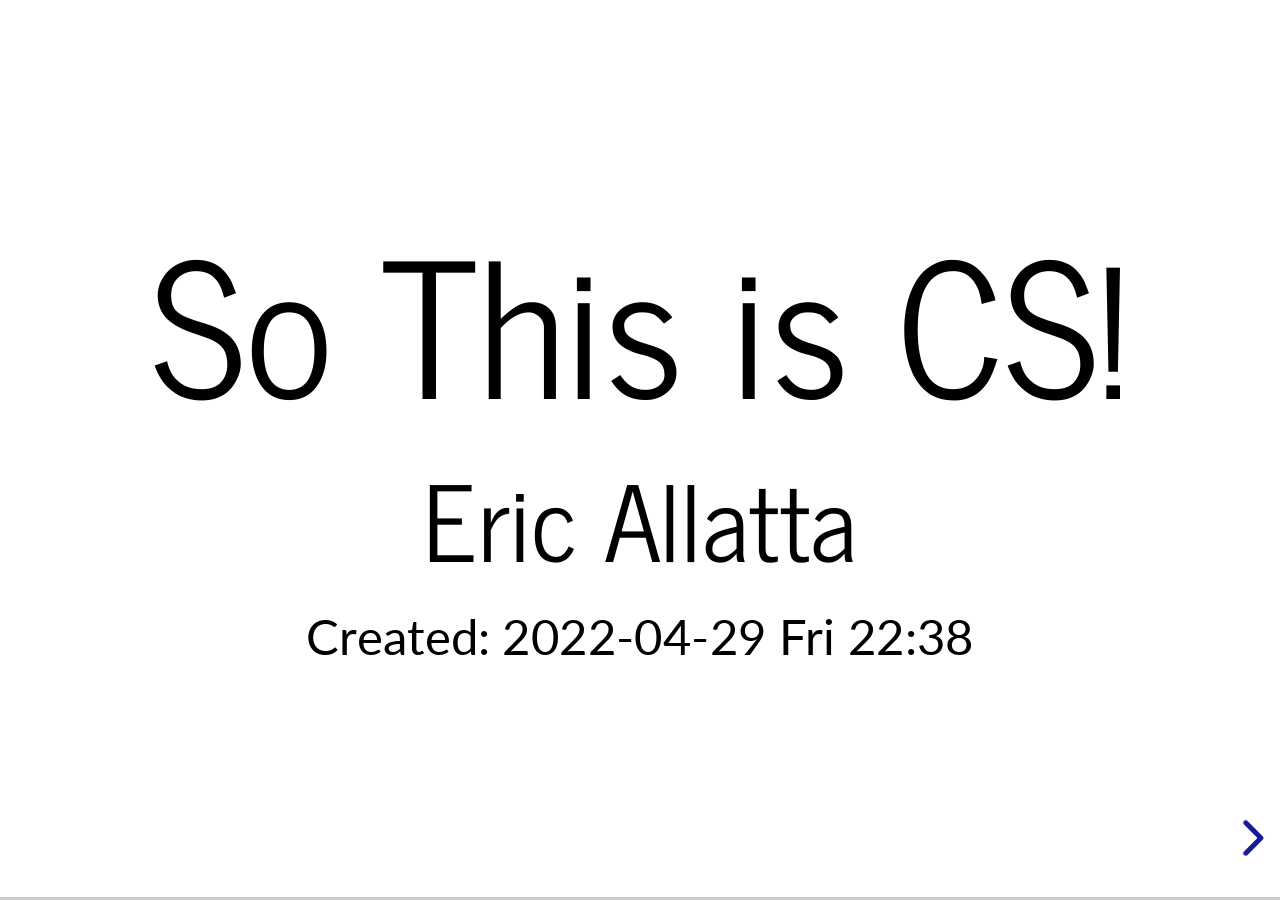
==== index.html @ e1f97034 "new run" ====
<!DOCTYPE html>
<html lang="en">
<head>
<meta charset="utf-8"/>
<title>So This is CS!</title>
<meta name="author" content="Eric Allatta"/>
<meta name="description" content=""/>
<meta name="keywords" content=""/>
<style type="text/css">
.underline { text-decoration: underline; }
</style>
<link rel="stylesheet" href="reveal.js/dist/reveal.css"/>

<link rel="stylesheet" href="reveal.js/dist/theme/simple.css" id="theme"/>

<link rel="stylesheet" href="local.css"/>
</head>
<body>
<div class="reveal">
<div class="slides">
<section id="sec-title-slide"><h1 class="title">So This is CS!</h1><p class="subtitle"></p>
<h2 class="author">Eric Allatta</h2><p class="date">Created: 2022-04-29 Fri 22:38</p>
</section>

<section>
<section id="slide-org3c8f6c4">
<h2 id="org3c8f6c4">Welcome to So this is CS!</h2>
<small>
<p>
Press S for speaker notes
</p>

<p>
Press O for slides overview
</p>
</small>
<aside class="notes">
<p>
A Great note
</p>

</aside>

</section>
</section>
<section>
<section id="slide-org83794ea">
<h2 id="org83794ea">About Me</h2>
<ul>
<li>Husband to Jill and Father to Joy (11), Bruce (6), and Rose (18m)</li>
<li>Freelance designer, builder, teacher</li>
<li>10 years in NYC public schools</li>
<li>Founding computer science teacher of the Academy for Software
Engineering</li>

</ul>

<div class="figure">
<p><img src="./assets/family.jpg" alt="family.jpg" height="300px" />
</p>
</div>

</section>
</section>
<section>
<section id="slide-orge0eeaf4">
<h2 id="orge0eeaf4">The Big picture</h2>
<p>
Particpants will&#x2026;
</p>
<ul>
<li>engage in hands-on learning through a variety of computing tools
and  classroom activities adaptable for a range of ages,</li>
<li>form connections between CS ed curricula and core academic subjects,</li>
<li>and solve school-based problems with spreadsheet data engineering.</li>

</ul>

</section>
</section>
<section>
<section id="slide-org5d31987">
<h2 id="org5d31987">The Plan</h2>
<div class="outline-text-2" id="text-org5d31987">
</div>
</section>
<section id="slide-orgbb7b4f0">
<h3 id="orgbb7b4f0">Part 1</h3>
<ul>
<li>Computing in the News</li>
<li>Computers</li>
<li>The Internet</li>
<li>Portfolio Sites</li>
<li>Email</li>

</ul>

</section>
<section id="slide-orgcf91dba">
<h3 id="orgcf91dba">Part 2</h3>
<ul>
<li>Algebra</li>
<li>Spreadsheets</li>
<li>Data Science</li>
<li>Programming</li>

</ul>

</section>
</section>
<section>
<section id="slide-org09c2d34">
<h2 id="org09c2d34">Anchor Doc + parking lot</h2>
<p>
<a href="https://docs.google.com/document/d/1S6g80qzFP6Kh0nqy8_QEfPO60P5rcDLoc_Z2H-WoZUc/edit#">anchor doc</a>
</p>

</section>
</section>
<section>
<section id="slide-orgc73abb8">
<h2 id="orgc73abb8">Roles</h2>
<p class="fragment (appear)">
Roles describe areas of focus during team or group activities.
</p>
<p class="fragment (appear)">
A person can focus on more than one role or a role can be divided between multiple people.
</p>
<p class="fragment (appear)">
More roles can be added but the core roles should always be present.
</p>

</section>
<section id="slide-orgc73abb8-split">

<h2>Roles</h2>
<ul>
<li class="fragment appear">Reporter</li>
<li class="fragment appear">Time keeper</li>
<li class="fragment appear">Facilitator</li>

</ul>

</section>
<section id="slide-orgb4ca09f">
<h3 id="orgb4ca09f">Global roles</h3>
</section>
<section id="slide-org8e03e2f">
<h3 id="org8e03e2f">Reporter</h3>
<ul>
<li>maintain parking lot,</li>
<li>record and report back,</li>
<li>monitor chat</li>

</ul>

</section>
<section id="slide-org77a7f42">
<h3 id="org77a7f42">Time keeper</h3>
<ul>
<li>monitor lecture length</li>
<li>monitor break length</li>
<li>call out timing alerts, convey pacing consensus</li>

</ul>

</section>
<section id="slide-orgf8dd2ae">
<h3 id="orgf8dd2ae">Facilitator</h3>
</section>
<section id="slide-org41e8b1e">
<h3 id="org41e8b1e">Local Roles</h3>
</section>
<section id="slide-org2d37008">
<h3 id="org2d37008">Reporter</h3>
<ul>
<li>record and report team conversation</li>
<li>special focus on parking lot questions</li>

</ul>

</section>
<section id="slide-orgf313907">
<h3 id="orgf313907">Time keeper</h3>
<ul>
<li>keep us honest</li>
<li>special focus on timing of activities and balanced group participation</li>

</ul>

</section>
<section id="slide-org020b852">
<h3 id="org020b852">Facilitator</h3>
<ul>
<li>know what "we are supposed to be doing right now"</li>
<li>special focus on tasks, deliverables/goals/objectives, and flow</li>

</ul>

</section>
</section>
<section>
<section id="slide-org0b6643d">
<h2 id="org0b6643d">Teams</h2>
<p>
Round Robin algorithm
</p>

</section>
</section>
<section>
<section id="slide-org81bdb2f">
<h2 id="org81bdb2f">Notice &amp; Wonder</h2>
<p>
Lots of notice
</p>

<p>
Wonder means begin an idea, consider possibilities
</p>

<p>
Wonderings are questions with possible answers
</p>


<aside class="notes">
<p>
Just forming a answer that might be right is a big win. What kind of
answer would even make sense here? What units? What range of values?
What constraints? What motivations?
</p>

</aside>

</section>
</section>
<section>
<section id="slide-orgbfe401d">
<h2 id="orgbfe401d">Computing in the news</h2>
<aside class="notes">
<p>
I've collected 4 stories that We're in print this week and and represent examples of computing in the wild. We'll read each headline they will set up breakout rooms for each of the different articles you'll choose an article to read and then visit that break out room. The goal is to find the computer in the article
</p>

</aside>

</section>
<section id="slide-org375059f">
<h4 id="org375059f">Resources</h4>
<p>
<a href="https://technews.acm.org">ACM Technews</a> 
</p>

</section>
<section id="slide-org375059f-split">

<h4>Resources</h4>
<p>
An artificial intelligence (AI) software solution developed by Intel and Classroom Technologies to identify students' emotional states is generating controversy in the context of ethics and privacy.
</p>

<p>
<a href="https://www.tomshardware.com/news/intel-students-ai-controversy">Intel Develops AI to Detect Emotional States of Students - Tom's Hardware 2022-04-27</a>
</p>

</section>
<section id="slide-org375059f-split">

<h4>Resources</h4>
<p>
University of California, San Diego (UCSD) computer scientists have
  developed algorithms to keep offensive speech from being generated
  by online chatbots.  
</p>

<p>
<a href="https://ucsdnews.ucsd.edu/pressrelease/cleaning-up-online-bots-act-and-speech">Cleaning Up Online Bots' Act—and Speech - UC San Diego News Center 2022-04-25</a>
</p>

</section>
<section id="slide-org375059f-split">

<h4>Resources</h4>
<p>
Robots are socialize with nursing home residents, telling them jokes
  and leading their yoga classes. Can Robots Save Nursing Homes? 
</p>

<p>
<a href="https://www.nytimes.com/2022/04/21/realestate/nursing-home-robots.html">Nursing Home Robots- The New York Times 2022-04-25</a>
</p>

</section>
<section id="slide-org375059f-split">

<h4>Resources</h4>

<p>
The app-analytics firm Sensor Tower Inc. found that 1 out of 10 mobile games used bots at the beginning of 2016, a figure that has risen to 7 of the 10 most-played mobile games. 
</p>

<p>
<a href="https://www.wsj.com/articles/friend-or-bot-phony-gamers-leave-players-feeling-betrayed-11650377760">Friend or Bot? Phony Gamers Leave Players Feeling Betrayed - The Wall Street Journal 2022-04-25</a>
</p>

</section>
<section id="slide-org375059f-split">

<h4>Resources</h4>
<p>
University of Georgia researchers created a model to help identify
  locations best suited for conservation. Improving Georgia Land
</p>

<p>
<a href="https://news.uga.edu/improving-georgia-land-conservation-through-algorithms/">Conservation Through Algorithms - UGA Today</a>
</p>

</section>
<section id="slide-org25f6caa">
<h4 id="org25f6caa">Connections</h4>
</section>
</section>
<section>
<section id="slide-orgef4e6f0">
<h2 id="orgef4e6f0">Let's talk about computers</h2>
<div class="outline-text-2" id="text-orgef4e6f0">
</div>
</section>
<section id="slide-orgf4f3cfb">
<h3 id="orgf4f3cfb">Computers</h3>
<ul>
<li>consume data (which includes instructions),</li>
<li>transform it using</li>

</ul>
<p>
instructions (which can be sealed out for new instructions), and
</p>
<ul>
<li>return some useful result.</li>

</ul>

</section>
<section id="slide-org9a9de0d">
<h3 id="org9a9de0d">From person to machine</h3>
<p>
The history of math and science, of celestial navigation, understanding the cosmos, and exploring the world around us, 
</p>

<p>
Progress was made by taking large numbers of observations and searching for patterns;
</p>

<p>
All examples of data analysis and computations &#x2013;
</p>

<p>
Long before what we now think of as a computer.
</p>

</section>
<section id="slide-org9a9de0d-split">

<h3>From person to machine</h3>
<p>
Mechanical aids like the abacus and rote algorithms add mechanical
memory to the computation process.
</p>
</section>
<section id="slide-org9a9de0d-split">

<h3>From person to machine</h3>

<p>
First accomplished by human number crunchers later by electronic
computers
<img src="./assets/ENIACwomen.jpg" alt="ENIACwomen.jpg" />
</p>

</section>
<section id="slide-orgb5f768d">
<h3 id="orgb5f768d">Switches</h3>
<p>
Flashlights, Telegraph, Boolean Algebra
</p>

<p>
On/Off languages, binary languages, binary algebra
</p>

<p>
Electronic and photonic switches are fast.
</p>

<p>
Translate computational problems into binary problems and give it to
the machine
</p>

</section>
<section id="slide-orgcd1e1d7">
<h3 id="orgcd1e1d7">Structure</h3>
<p>
Programming a computer means working with the structural precision required by
computers. Computers consume data, apply instructions to transform
that data, and produce results in some form that we can use.
</p>

</section>
<section id="slide-org33dbeae">
<h3 id="org33dbeae">Turing</h3>
<p>
In 1936 Alan Turing described a machine that the could take an infinite list of data (memory) and a finite list of instructions to implement any algorithm. 
</p>

<img src="https://upload.wikimedia.org/wikipedia/commons/a/ad/Model_of_a_Turing_machine.jpg">
</section>
<section id="slide-org0a12f92">
<h3 id="org0a12f92">Connections</h3>
</section>
<section id="slide-org4ace064">
<h3 id="org4ace064">Resources</h3>
<ul>
<li>Code: The hidden language of computing machines</li>
<li><a href="https://nand2tetris.org">Nand2Tetris</a></li>
<li><a href="https://mouse.org">Mouse</a></li>
<li><a href="https://tecnews.acm.com">ACM TechNews</a></li>
<li><a href="https://ideas.ted.com/how-i-discovered-six-pioneering-women-who-helped-create-modern-computers-and-why-we-should-never-forget-them/">How I discovered six pioneering women who helped create modern
computers and why we should never forget them</a></li>
<li><img src="https://commons.wikimedia.org/wiki/File:Model_of_a_Turing_machine.jpg" alt="File:Model_of_a_Turing_machine.jpg" /></li>

</ul>

<p>
See speaker notes for additional context
</p>

<aside class="notes">
<p>
Code is a great book if you've ever wondered how do computers work. It starts with a simple story about 2 children communicating with flashlight to cross the street And ends building a simple computer A piece is that you can think about yourself
</p>

<p>
Send to tetris take the step further and delivers an entire curriculum where you write code you write code to bill's computer parts that you then assemble andAnd that can be spoken to in a language
</p>

<p>
The mouse organization provides support and curriculum for technology clubs
</p>

<p>
ACM Tech News is a great resource for students finding are for goals that are actually about computing computing. It is updated updated every other day and well archived
</p>

</aside>

</section>
</section>
<section>
<section id="slide-org5b9bf6b">
<h2 id="org5b9bf6b">Let's talk about the internet</h2>
<div class="outline-text-2" id="text-org5b9bf6b">
</div>
</section>
<section id="slide-org209ee2f">
<h3 id="org209ee2f">How am I Connected Boggel</h3>
<p>
How to play
</p>

<aside class="notes">
<p>
Just like the traditional game where you shake up some letters and write down as many words as you can in one minute You are going to make a list of all the ways that you connected to the Internet  In the past week.  Then compare your notes to the others to the others on your team you get one point for for any use of the Internet that another team member did not have . And may the most connected person win .. And don't forget to use the time chair share a little with each other have a good chat  
</p>

</aside>

</section>
<section id="slide-orgd438efa">
<h3 id="orgd438efa">Code.org internet simulator</h3>
<div class="outline-text-3" id="text-orgd438efa">
</div>
</section>
<section id="slide-org5ef95b2">
<h4 id="org5ef95b2">Internet Simulator Overview</h4>
<aside class="notes">
<p>
In the Internet simulator activities we will present a problem And demonstrate setting it up but not solve it together We'll enter breakout rooms to continue working on the problem connecting to the people in our room through the simulator. We need to develop an agreement between ourselves. We are acting like computers in a network network so we are inserting ourselves into the communication of the machines.. Only by coming up with an agreement can we reliably get our messages across
</p>

</aside>

</section>
<section id="slide-org20a8385">
<h4 id="org20a8385">Activity Explore the Simulator</h4>
<dl>
<dt>Simulator</dt><dd><a href="https://studio.code.org/s/csp2-2021/lessons/1/levels/1?section_id=4067479">First Simulator</a></dd>
<dt>Context</dt><dd>Whole group</dd>
<dt>Setup</dt><dd>Connect to your partner via our first simulator</dd>
<dt>Groups</dt><dd><a href="https://docs.google.com/document/d/1S6g80qzFP6Kh0nqy8_QEfPO60P5rcDLoc_Z2H-WoZUc/edit#heading=h.9is4g32neq61">anchor doc groups heading</a></dd>

</dl>
</section>
<section id="slide-org20a8385-split">

<h4>Activity Explore the Simulator</h4>

<ul class="org-ul">
<li><a id="orga6b0a60"></a>Instructions<br />
<p>
Two group members connect to each other in the simulator
</p>

<p>
One of those connected members should share their screen
</p>

<p>
The additional group member assumes Reporter/Time keeper/Facilitator
while the connected members discuss what they notice about the
simulator.
</p>
</li>
</ul>

</section>
<section id="slide-org3cdb228">
<h4 id="org3cdb228">Activity Send/Receive a Bit</h4>
<p>
Develop a protocol that allows one bit to be sent back and forth using a metronome
</p>

</section>
<section id="slide-orgca1ff49">
<h4 id="orgca1ff49">Activity Send/Receive a Word</h4>
</section>
<section id="slide-org47e7679">
<h4 id="org47e7679">Activity Send/Receive/Confirm a Word</h4>
</section>
<section id="slide-org2a832f2">
<h3 id="org2a832f2">Protocols and Abstraction Layers</h3>
<p>
Do one job and don't repeat yourself!
</p>
<aside class="notes">
<p>
This is where we talk about how the protocol is separate from the
technology. The big idea is the separation. A black box reduces the
complexity of the system. It also also parts of the system to be
swaped out because the pieces are encapsulated. Technologies can
change underneath the protocol. Each layer of the protocol is separate
from each other.
</p>

</aside>


</section>
<section id="slide-org9735aa8">
<h3 id="org9735aa8">Packets and Redundancy</h3>
<p>
So how do messages get from one place to another?
</p>

</section>
<section id="slide-orgba65e45">
<h4 id="orgba65e45">Redundancy</h4>
</section>
<section id="slide-org1764135">
<h4 id="org1764135">Undersea cables</h4>
<img src=https://i0.wp.com/www.maproomblog.com/xq/wp-content/uploads/2022/04/submarine-cable-map-1024x728.jpg?ssl=1">
</section>
<section id="slide-orgf9b5df8">
<h4 id="orgf9b5df8">Passwords</h4>
</section>
<section id="slide-org02159b7">
<h3 id="org02159b7">Connections</h3>
</section>
<section id="slide-org040f309">
<h3 id="org040f309">Resources</h3>
<ul>
<li><a href="https://www.submarinecablemap.com/">https://www.submarinecablemap.com/</a></li>
<li></li>

</ul>

<p>
Tubes: Journey to the center of the internet (teacher knowledge base)
</p>

</section>
</section>
<section>
<section id="slide-orgf33270f">
<h2 id="orgf33270f">Let's talk about web creation and portfolio sites</h2>
<div class="outline-text-2" id="text-orgf33270f">
</div>
</section>
<section id="slide-org9976c3a">
<h3 id="org9976c3a">Choosing tools</h3>
<ul>
<li><a href="https://docs.google.com">Google Docs</a></li>
<li><a href="https://sites.google.com">Google Sites</a></li>
<li><a href="https://w3schools.com">W3schools</a></li>
<li><a href="https://glitch.com">Glitch</a></li>
<li><a href="https://github.com">GitHub</a></li>

</ul>

</section>
<section id="slide-org4b1d100">
<h3 id="org4b1d100">Motivating Web Creation</h3>
<p>
Google docs rule the academic lives of many students.
</p>

<p>
Preformatted docs are often used to scaffold learning products.
</p>

<p>
Freedom with structure offers ownership of digital creations.
</p>

</section>
<section id="slide-org4b1d100-split">

<h3>Motivating Web Creation</h3>
</section>
<section id="slide-orga926fd3">
<h4 id="orga926fd3">Integration Tips</h4>
<ul>
<li>Offer web creation skills to other teachers as an alternate work</li>

</ul>
<p>
product format. 
</p>
<ul>
<li>Work with students to create a home for all of their</li>

</ul>
<p>
work products. 
</p>
<ul>
<li>Simplify assignment submissions by having students create pages to
on their site for different assignments to simplify submission and
develop a portfolio.</li>

</ul>

</section>
<section id="slide-org8983386">
<h3 id="org8983386">Markup languages</h3>
<ul>
<li>A lighter introduction to structured text</li>
<li>HTML is a markup language, not a programming language</li>
<li>Markup means using structure to tell a computer what things mean</li>
<li>Markup is an alternative means of editing documents to wysiwyg
editors like Word, Docs, Pages, etc.</li>

</ul>

</section>
<section id="slide-org9599728">
<h4 id="org9599728">HTML isn't the only option</h4>
<div class="outline-text-4" id="text-org9599728">
</div>
<ul class="org-ul">
<li><a id="orgc76823f"></a>Lightweight markup languages<br />
<ul>
<li>AsciiDoc, Markdown, Org-mode</li>

</ul>
</li>
<li><a id="org657bbca"></a>Heavier markup languages<br />
<ul>
<li>Latex, HTML</li>

</ul>
</li>
</ul>
</section>
<section id="slide-orgd5a0bfb">
<h3 id="orgd5a0bfb">Symbols and Syntax</h3>
<aside class="notes">
<p>
How do we tell
the computer which words are the content and which words are
instructions?
</p>

</aside>

</section>
<section id="slide-orgf4ae4ca">
<h3 id="orgf4ae4ca">HTML Tags</h3>
<aside class="notes">
<p>
Compare indenting in a word process &#x2013; hit tab, see the word move &#x2013;
to writing the word tab at the beginning of the line.  Instructions are given special characters that computers
can recognize. In HTML the symbols are called tags and use the "&lt;" and
"&gt;" symbols.
</p>

</aside>

</section>
<section id="slide-org92840ce">
<h3 id="org92840ce">Activities</h3>
<div class="outline-text-3" id="text-org92840ce">
</div>
</section>
<section id="slide-org022a0ef">
<h4 id="org022a0ef">Create a webpage using a google doc</h4>

<div class="figure">
<p><img src="./assets/w3schools_webpage_layout.png" alt="w3schools_webpage_layout.png" />
</p>
</div>

</section>
<section id="slide-org424ac38">
<h4 id="org424ac38">Try markdown</h4>
<p>
<a href="https://markdownlivepreview.com/">https://markdownlivepreview.com/</a>
</p>

</section>
<section id="slide-orge85d9d1">
<h4 id="orge85d9d1">Follow a tutorial to create a GitHub Pages site</h4>
<p>
<a href="http://jmcglone.com/guides/github-pages/">http://jmcglone.com/guides/github-pages/</a>
</p>
</section>
<section id="slide-orgeeef323">
<h3 id="orgeeef323">Examples</h3>
<p>
<a href="https://docs.google.com/spreadsheets/d/e/2PACX-1vTkBkjq86c_cVULPqP0ak4kkwHh45cWs89lRLd_DtSUFDQcfbCtGRRyVFxVqwjEAZC6YT6ltdDcolw0/pubhtml?gid=0&amp;amp;single=true&amp;amp;widget=true&amp;amp;headers=false">SY18-19 Learning Blogs</a>
</p>
</section>
</section>
<section>
<section id="slide-orgce115a5">
<h2 id="orgce115a5">Let's talk about email</h2>
<div class="outline-text-2" id="text-orgce115a5">
</div>
</section>
<section id="slide-orgea388f3">
<h3 id="orgea388f3">Locations: labels, tags, folders</h3>
<p>
Folders remind us of putting a piece of paper in a filing cabinet.
</p>

<p>
Files are an idea. Another idea is to put one or more label on each
item and to collect together items with the same label when we need
them.
</p>

<p>
In a labeling system items can exist in more than one location.
</p>

</section>
<section id="slide-org47212a6">
<h3 id="org47212a6">Archive, Star, Delete</h3>
<dl>
<dt>Archive</dt><dd>remove the inbox label</dd>
<dt>Star</dt><dd>add a star</dd>
<dt>Label</dt><dd>like star but with a custom name</dd>
<dt>Delete</dt><dd>remove all labels and add a "Trash" label</dd>

</dl>

</section>
<section id="slide-orge3f7d9c">
<h3 id="orge3f7d9c">Analyze</h3>
<p>
What kind of messages are you receiving?
</p>

<p>
Students were getting ten messages per day alerting them to various
activity on the platforms we set up for them: digital classroom,
communication blasts, attendance
</p>

</section>
<section id="slide-orgd38ec70">
<h3 id="orgd38ec70">Process</h3>
<p>
Inbox -&gt; Starred -&gt; Archive
g i s e
</p>

<p>
Inbox -&gt; Trash
</p>

<p>
Inbox -&gt; Reply
r
</p>

</section>
<section id="slide-org7c99928">
<h3 id="org7c99928">Stars and flags</h3>
<ul>
<li>Starred is the activity section</li>
<li>Multiple stars can represent different kinds of action</li>
<li></li>

</ul>

</section>
<section id="slide-org71b8754">
<h3 id="org71b8754">Filters</h3>
<p>
Inbox is a filter. A filter catches some values and let's others
through. Inbox shows us messages that contain the metadata "Inbox". 
</p>

<p>
Starred or flagged is a filter for all messages containing a metadata
star or flag. 
</p>

</section>
<section id="slide-org5ebcdf3">
<h3 id="org5ebcdf3">Rules</h3>
</section>
<section id="slide-org86c1c77">
<h3 id="org86c1c77">Notifications</h3>
</section>
<section id="slide-org780ba1b">
<h3 id="org780ba1b">Connections</h3>
</section>
</section>
<section>
<section id="slide-orgd4c7267">
<h2 id="orgd4c7267">Let's talk about running a computer lab</h2>
<div class="outline-text-2" id="text-orgd4c7267">
</div>
</section>
<section id="slide-org72f8f32">
<h3 id="org72f8f32">Room layout</h3>
</section>
<section id="slide-org776960a">
<h3 id="org776960a">Monitoring and Circulation</h3>
</section>
<section id="slide-org53b12de">
<h3 id="org53b12de">Structure</h3>
</section>
<section id="slide-org611cd01">
<h3 id="org611cd01">Rapport</h3>
</section>
<section id="slide-orgf658785">
<h3 id="orgf658785">Software</h3>
</section>
<section id="slide-orgd620a6a">
<h3 id="orgd620a6a">Debugging</h3>
</section>
<section id="slide-org785ed05">
<h3 id="org785ed05">Seating Charts and Pair Programming</h3>
</section>
<section id="slide-orgd54656f">
<h3 id="orgd54656f">Work products: analog and digital</h3>
</section>
<section id="slide-orga119929">
<h3 id="orga119929">Assessment:  cultivating success</h3>
</section>
</section>
<section>
<section id="slide-org0cdc298">
<h2 id="org0cdc298">Let's talk about algebra</h2>
<div class="outline-text-2" id="text-org0cdc298">
</div>
</section>
<section id="slide-org970924f">
<h3 id="org970924f">Equations</h3>
<p>
Computer science can help us use precision in mathematics.
</p>

<p>
What is an equation?
</p>

<p>
Have you ever refered to an equation as
containing the answer?
</p>

</section>
<section id="slide-orgf5e6a03">
<h3 id="orgf5e6a03">Functions</h3>
<p>
Repeatable computational abstractions
The target of elementary and middle school mathematics is modeling and
reasoning and expressions and equations standards are functions.
</p>

<p>
Equations are a catch all phrase in mathematics education that often
includes what we mean by functions in algebra.
</p>

<p>
Notice what changes, collect and plot data, predict/interpolate values
</p>

</section>
<section id="slide-org6e33401">
<h3 id="org6e33401">Examples</h3>
<p>
A right circular cone has a height of 11 centimeters and a diameter of
7 centimeters. What is the approximate volume, in cubic centimeters,
of the cone?
</p>

<ul>
<li>What skill is being assessed?</li>
<li>What is given (context)?</li>
<li></li>

</ul>

</section>
<section id="slide-org8f96253">
<h3 id="org8f96253">Imagine data entities</h3>
<p>
Data entities are elements of our world that we might want to track as data.
</p>

<p>
Students in a school are often represented as a data point with a
number of dimensions. Some of the dimensions (or attributes)
associated with a student are attendance, credits, biographicals.
</p>

<p>
<b>Brainstorm</b> data entities from your own life.
</p>

</section>
</section>
<section>
<section id="slide-org04bcec8">
<h2 id="org04bcec8">Let's talk about spreadsheets</h2>
<div class="outline-text-2" id="text-org04bcec8">
</div>
</section>
<section id="slide-org90c8b9f">
<h3 id="org90c8b9f">Fundamentals</h3>
<ul>
<li>Introduction to tables</li>
<li>Categorical and quantitative data</li>
<li>Viewing and creating filter views</li>
<li>Conditions in filter views</li>

</ul>

</section>
<section id="slide-orgc13e911">
<h3 id="orgc13e911">Warm Up</h3>
<p>
Choose a question that speaks to you.
Be prepared to say why you chose that question
</p>
<small>
<ul>
<li>Which advisors are asked to make the most student outreach?</li>
<li>Do malesor females receive a higher proportion of attendance comments?</li>
<li>Whoare the "best" students in the 9th grade?</li>
<li>Which students have the most improved attendance?</li>
<li>Which words are most often used in comments about students?</li>
<li>Are students with high attendance more likely to earn credit for classes?</li>
<li>Is a student only missing my class?</li>
<li>Did my outreach to a student's family two weeks ago positively
affect the students attendance?</li>

</ul>
</small>
<aside class="notes">
<p>
Time: 1 min
</p>

</aside>

</section>
<section id="slide-org5b7b3ad">
<h3 id="org5b7b3ad">Objectives</h3>
<p>
Participants will be able to&#x2026;
</p>
<ul>
<li>name and describe the parts of given tables,</li>
<li>and distinguish between types of data and data representations in a
given table.</li>

</ul>

</section>
<section id="slide-org3b925e5">
<h3 id="org3b925e5">Data</h3>
<p>
often means information about the world around us represented in a
structure that can be read by computers
</p>

</section>
</section>
<section>
<section id="slide-org37775ca">
<h2 id="org37775ca">Let's talk about data science</h2>
<div class="outline-text-2" id="text-org37775ca">
</div>
</section>
<section id="slide-org6a7c0a9">
<h3 id="org6a7c0a9">Filters and sorts</h3>
<p>
So I'm trying to find a stereo on best buy
</p>
</section>
</section>
</div>
</div>
<script src="reveal.js/dist/reveal.js"></script>
<script src="reveal.js/plugin/markdown/markdown.js"></script>
<script src="reveal.js/plugin/zoom/zoom.js"></script>
<script src="reveal.js/plugin/notes/notes.js"></script>


<script>
// Full list of configuration options available here:
// https://github.com/hakimel/reveal.js#configuration
Reveal.initialize({
plugins: [RevealMarkdown, RevealZoom, RevealNotes],
hashOneBasedIndex: true, hash: true, slideNumber:false, transition:'none', controlsTutorial: false, navigationMode: 'default'
});

</script>
</body>
</html>
---- reveal.js/dist/reveal.css ----
/*!
* reveal.js 4.3.1
* https://revealjs.com
* MIT licensed
*
* Copyright (C) 2011-2022 Hakim El Hattab, https://hakim.se
*/
.reveal .r-stretch,.reveal .stretch{max-width:none;max-height:none}.reveal pre.r-stretch code,.reveal pre.stretch code{height:100%;max-height:100%;box-sizing:border-box}.reveal .r-fit-text{display:inline-block;white-space:nowrap}.reveal .r-stack{display:grid}.reveal .r-stack>*{grid-area:1/1;margin:auto}.reveal .r-hstack,.reveal .r-vstack{display:flex}.reveal .r-hstack img,.reveal .r-hstack video,.reveal .r-vstack img,.reveal .r-vstack video{min-width:0;min-height:0;-o-object-fit:contain;object-fit:contain}.reveal .r-vstack{flex-direction:column;align-items:center;justify-content:center}.reveal .r-hstack{flex-direction:row;align-items:center;justify-content:center}.reveal .items-stretch{align-items:stretch}.reveal .items-start{align-items:flex-start}.reveal .items-center{align-items:center}.reveal .items-end{align-items:flex-end}.reveal .justify-between{justify-content:space-between}.reveal .justify-around{justify-content:space-around}.reveal .justify-start{justify-content:flex-start}.reveal .justify-center{justify-content:center}.reveal .justify-end{justify-content:flex-end}html.reveal-full-page{width:100%;height:100%;height:100vh;height:calc(var(--vh,1vh) * 100);overflow:hidden}.reveal-viewport{height:100%;overflow:hidden;position:relative;line-height:1;margin:0;background-color:#fff;color:#000}.reveal-viewport:-webkit-full-screen{top:0!important;left:0!important;width:100%!important;height:100%!important;transform:none!important}.reveal-viewport:-ms-fullscreen{top:0!important;left:0!important;width:100%!important;height:100%!important;transform:none!important}.reveal-viewport:fullscreen{top:0!important;left:0!important;width:100%!important;height:100%!important;transform:none!important}.reveal .slides section .fragment{opacity:0;visibility:hidden;transition:all .2s ease;will-change:opacity}.reveal .slides section .fragment.visible{opacity:1;visibility:inherit}.reveal .slides section .fragment.disabled{transition:none}.reveal .slides section .fragment.grow{opacity:1;visibility:inherit}.reveal .slides section .fragment.grow.visible{transform:scale(1.3)}.reveal .slides section .fragment.shrink{opacity:1;visibility:inherit}.reveal .slides section .fragment.shrink.visible{transform:scale(.7)}.reveal .slides section .fragment.zoom-in{transform:scale(.1)}.reveal .slides section .fragment.zoom-in.visible{transform:none}.reveal .slides section .fragment.fade-out{opacity:1;visibility:inherit}.reveal .slides section .fragment.fade-out.visible{opacity:0;visibility:hidden}.reveal .slides section .fragment.semi-fade-out{opacity:1;visibility:inherit}.reveal .slides section .fragment.semi-fade-out.visible{opacity:.5;visibility:inherit}.reveal .slides section .fragment.strike{opacity:1;visibility:inherit}.reveal .slides section .fragment.strike.visible{text-decoration:line-through}.reveal .slides section .fragment.fade-up{transform:translate(0,40px)}.reveal .slides section .fragment.fade-up.visible{transform:translate(0,0)}.reveal .slides section .fragment.fade-down{transform:translate(0,-40px)}.reveal .slides section .fragment.fade-down.visible{transform:translate(0,0)}.reveal .slides section .fragment.fade-right{transform:translate(-40px,0)}.reveal .slides section .fragment.fade-right.visible{transform:translate(0,0)}.reveal .slides section .fragment.fade-left{transform:translate(40px,0)}.reveal .slides section .fragment.fade-left.visible{transform:translate(0,0)}.reveal .slides section .fragment.current-visible,.reveal .slides section .fragment.fade-in-then-out{opacity:0;visibility:hidden}.reveal .slides section .fragment.current-visible.current-fragment,.reveal .slides section .fragment.fade-in-then-out.current-fragment{opacity:1;visibility:inherit}.reveal .slides section .fragment.fade-in-then-semi-out{opacity:0;visibility:hidden}.reveal .slides section .fragment.fade-in-then-semi-out.visible{opacity:.5;visibility:inherit}.reveal .slides section .fragment.fade-in-then-semi-out.current-fragment{opacity:1;visibility:inherit}.reveal .slides section .fragment.highlight-blue,.reveal .slides section .fragment.highlight-current-blue,.reveal .slides section .fragment.highlight-current-green,.reveal .slides section .fragment.highlight-current-red,.reveal .slides section .fragment.highlight-green,.reveal .slides section .fragment.highlight-red{opacity:1;visibility:inherit}.reveal .slides section .fragment.highlight-red.visible{color:#ff2c2d}.reveal .slides section .fragment.highlight-green.visible{color:#17ff2e}.reveal .slides section .fragment.highlight-blue.visible{color:#1b91ff}.reveal .slides section .fragment.highlight-current-red.current-fragment{color:#ff2c2d}.reveal .slides section .fragment.highlight-current-green.current-fragment{color:#17ff2e}.reveal .slides section .fragment.highlight-current-blue.current-fragment{color:#1b91ff}.reveal:after{content:"";font-style:italic}.reveal iframe{z-index:1}.reveal a{position:relative}@keyframes bounce-right{0%,10%,25%,40%,50%{transform:translateX(0)}20%{transform:translateX(10px)}30%{transform:translateX(-5px)}}@keyframes bounce-left{0%,10%,25%,40%,50%{transform:translateX(0)}20%{transform:translateX(-10px)}30%{transform:translateX(5px)}}@keyframes bounce-down{0%,10%,25%,40%,50%{transform:translateY(0)}20%{transform:translateY(10px)}30%{transform:translateY(-5px)}}.reveal .controls{display:none;position:absolute;top:auto;bottom:12px;right:12px;left:auto;z-index:11;color:#000;pointer-events:none;font-size:10px}.reveal .controls button{position:absolute;padding:0;background-color:transparent;border:0;outline:0;cursor:pointer;color:currentColor;transform:scale(.9999);transition:color .2s ease,opacity .2s ease,transform .2s ease;z-index:2;pointer-events:auto;font-size:inherit;visibility:hidden;opacity:0;-webkit-appearance:none;-webkit-tap-highlight-color:transparent}.reveal .controls .controls-arrow:after,.reveal .controls .controls-arrow:before{content:"";position:absolute;top:0;left:0;width:2.6em;height:.5em;border-radius:.25em;background-color:currentColor;transition:all .15s ease,background-color .8s ease;transform-origin:.2em 50%;will-change:transform}.reveal .controls .controls-arrow{position:relative;width:3.6em;height:3.6em}.reveal .controls .controls-arrow:before{transform:translateX(.5em) translateY(1.55em) rotate(45deg)}.reveal .controls .controls-arrow:after{transform:translateX(.5em) translateY(1.55em) rotate(-45deg)}.reveal .controls .controls-arrow:hover:before{transform:translateX(.5em) translateY(1.55em) rotate(40deg)}.reveal .controls .controls-arrow:hover:after{transform:translateX(.5em) translateY(1.55em) rotate(-40deg)}.reveal .controls .controls-arrow:active:before{transform:translateX(.5em) translateY(1.55em) rotate(36deg)}.reveal .controls .controls-arrow:active:after{transform:translateX(.5em) translateY(1.55em) rotate(-36deg)}.reveal .controls .navigate-left{right:6.4em;bottom:3.2em;transform:translateX(-10px)}.reveal .controls .navigate-left.highlight{animation:bounce-left 2s 50 both ease-out}.reveal .controls .navigate-right{right:0;bottom:3.2em;transform:translateX(10px)}.reveal .controls .navigate-right .controls-arrow{transform:rotate(180deg)}.reveal .controls .navigate-right.highlight{animation:bounce-right 2s 50 both ease-out}.reveal .controls .navigate-up{right:3.2em;bottom:6.4em;transform:translateY(-10px)}.reveal .controls .navigate-up .controls-arrow{transform:rotate(90deg)}.reveal .controls .navigate-down{right:3.2em;bottom:-1.4em;padding-bottom:1.4em;transform:translateY(10px)}.reveal .controls .navigate-down .controls-arrow{transform:rotate(-90deg)}.reveal .controls .navigate-down.highlight{animation:bounce-down 2s 50 both ease-out}.reveal .controls[data-controls-back-arrows=faded] .navigate-up.enabled{opacity:.3}.reveal .controls[data-controls-back-arrows=faded] .navigate-up.enabled:hover{opacity:1}.reveal .controls[data-controls-back-arrows=hidden] .navigate-up.enabled{opacity:0;visibility:hidden}.reveal .controls .enabled{visibility:visible;opacity:.9;cursor:pointer;transform:none}.reveal .controls .enabled.fragmented{opacity:.5}.reveal .controls .enabled.fragmented:hover,.reveal .controls .enabled:hover{opacity:1}.reveal:not(.rtl) .controls[data-controls-back-arrows=faded] .navigate-left.enabled{opacity:.3}.reveal:not(.rtl) .controls[data-controls-back-arrows=faded] .navigate-left.enabled:hover{opacity:1}.reveal:not(.rtl) .controls[data-controls-back-arrows=hidden] .navigate-left.enabled{opacity:0;visibility:hidden}.reveal.rtl .controls[data-controls-back-arrows=faded] .navigate-right.enabled{opacity:.3}.reveal.rtl .controls[data-controls-back-arrows=faded] .navigate-right.enabled:hover{opacity:1}.reveal.rtl .controls[data-controls-back-arrows=hidden] .navigate-right.enabled{opacity:0;visibility:hidden}.reveal[data-navigation-mode=linear].has-horizontal-slides .navigate-down,.reveal[data-navigation-mode=linear].has-horizontal-slides .navigate-up{display:none}.reveal:not(.has-vertical-slides) .controls .navigate-left,.reveal[data-navigation-mode=linear].has-horizontal-slides .navigate-left{bottom:1.4em;right:5.5em}.reveal:not(.has-vertical-slides) .controls .navigate-right,.reveal[data-navigation-mode=linear].has-horizontal-slides .navigate-right{bottom:1.4em;right:.5em}.reveal:not(.has-horizontal-slides) .controls .navigate-up{right:1.4em;bottom:5em}.reveal:not(.has-horizontal-slides) .controls .navigate-down{right:1.4em;bottom:.5em}.reveal.has-dark-background .controls{color:#fff}.reveal.has-light-background .controls{color:#000}.reveal.no-hover .controls .controls-arrow:active:before,.reveal.no-hover .controls .controls-arrow:hover:before{transform:translateX(.5em) translateY(1.55em) rotate(45deg)}.reveal.no-hover .controls .controls-arrow:active:after,.reveal.no-hover .controls .controls-arrow:hover:after{transform:translateX(.5em) translateY(1.55em) rotate(-45deg)}@media screen and (min-width:500px){.reveal .controls[data-controls-layout=edges]{top:0;right:0;bottom:0;left:0}.reveal .controls[data-controls-layout=edges] .navigate-down,.reveal .controls[data-controls-layout=edges] .navigate-left,.reveal .controls[data-controls-layout=edges] .navigate-right,.reveal .controls[data-controls-layout=edges] .navigate-up{bottom:auto;right:auto}.reveal .controls[data-controls-layout=edges] .navigate-left{top:50%;left:.8em;margin-top:-1.8em}.reveal .controls[data-controls-layout=edges] .navigate-right{top:50%;right:.8em;margin-top:-1.8em}.reveal .controls[data-controls-layout=edges] .navigate-up{top:.8em;left:50%;margin-left:-1.8em}.reveal .controls[data-controls-layout=edges] .navigate-down{bottom:-.3em;left:50%;margin-left:-1.8em}}.reveal .progress{position:absolute;display:none;height:3px;width:100%;bottom:0;left:0;z-index:10;background-color:rgba(0,0,0,.2);color:#fff}.reveal .progress:after{content:"";display:block;position:absolute;height:10px;width:100%;top:-10px}.reveal .progress span{display:block;height:100%;width:100%;background-color:currentColor;transition:transform .8s cubic-bezier(.26,.86,.44,.985);transform-origin:0 0;transform:scaleX(0)}.reveal .slide-number{position:absolute;display:block;right:8px;bottom:8px;z-index:31;font-family:Helvetica,sans-serif;font-size:12px;line-height:1;color:#fff;background-color:rgba(0,0,0,.4);padding:5px}.reveal .slide-number a{color:currentColor}.reveal .slide-number-delimiter{margin:0 3px}.reveal{position:relative;width:100%;height:100%;overflow:hidden;touch-action:pinch-zoom}.reveal.embedded{touch-action:pan-y}.reveal .slides{position:absolute;width:100%;height:100%;top:0;right:0;bottom:0;left:0;margin:auto;pointer-events:none;overflow:visible;z-index:1;text-align:center;perspective:600px;perspective-origin:50% 40%}.reveal .slides>section{perspective:600px}.reveal .slides>section,.reveal .slides>section>section{display:none;position:absolute;width:100%;pointer-events:auto;z-index:10;transform-style:flat;transition:transform-origin .8s cubic-bezier(.26,.86,.44,.985),transform .8s cubic-bezier(.26,.86,.44,.985),visibility .8s cubic-bezier(.26,.86,.44,.985),opacity .8s cubic-bezier(.26,.86,.44,.985)}.reveal[data-transition-speed=fast] .slides section{transition-duration:.4s}.reveal[data-transition-speed=slow] .slides section{transition-duration:1.2s}.reveal .slides section[data-transition-speed=fast]{transition-duration:.4s}.reveal .slides section[data-transition-speed=slow]{transition-duration:1.2s}.reveal .slides>section.stack{padding-top:0;padding-bottom:0;pointer-events:none;height:100%}.reveal .slides>section.present,.reveal .slides>section>section.present{display:block;z-index:11;opacity:1}.reveal .slides>section:empty,.reveal .slides>section>section:empty,.reveal .slides>section>section[data-background-interactive],.reveal .slides>section[data-background-interactive]{pointer-events:none}.reveal.center,.reveal.center .slides,.reveal.center .slides section{min-height:0!important}.reveal .slides>section:not(.present),.reveal .slides>section>section:not(.present){pointer-events:none}.reveal.overview .slides>section,.reveal.overview .slides>section>section{pointer-events:auto}.reveal .slides>section.future,.reveal .slides>section.past,.reveal .slides>section>section.future,.reveal .slides>section>section.past{opacity:0}.reveal .slides>section[data-transition=slide].past,.reveal .slides>section[data-transition~=slide-out].past,.reveal.slide .slides>section:not([data-transition]).past{transform:translate(-150%,0)}.reveal .slides>section[data-transition=slide].future,.reveal .slides>section[data-transition~=slide-in].future,.reveal.slide .slides>section:not([data-transition]).future{transform:translate(150%,0)}.reveal .slides>section>section[data-transition=slide].past,.reveal .slides>section>section[data-transition~=slide-out].past,.reveal.slide .slides>section>section:not([data-transition]).past{transform:translate(0,-150%)}.reveal .slides>section>section[data-transition=slide].future,.reveal .slides>section>section[data-transition~=slide-in].future,.reveal.slide .slides>section>section:not([data-transition]).future{transform:translate(0,150%)}.reveal .slides>section[data-transition=linear].past,.reveal .slides>section[data-transition~=linear-out].past,.reveal.linear .slides>section:not([data-transition]).past{transform:translate(-150%,0)}.reveal .slides>section[data-transition=linear].future,.reveal .slides>section[data-transition~=linear-in].future,.reveal.linear .slides>section:not([data-transition]).future{transform:translate(150%,0)}.reveal .slides>section>section[data-transition=linear].past,.reveal .slides>section>section[data-transition~=linear-out].past,.reveal.linear .slides>section>section:not([data-transition]).past{transform:translate(0,-150%)}.reveal .slides>section>section[data-transition=linear].future,.reveal .slides>section>section[data-transition~=linear-in].future,.reveal.linear .slides>section>section:not([data-transition]).future{transform:translate(0,150%)}.reveal .slides section[data-transition=default].stack,.reveal.default .slides section.stack{transform-style:preserve-3d}.reveal .slides>section[data-transition=default].past,.reveal .slides>section[data-transition~=default-out].past,.reveal.default .slides>section:not([data-transition]).past{transform:translate3d(-100%,0,0) rotateY(-90deg) translate3d(-100%,0,0)}.reveal .slides>section[data-transition=default].future,.reveal .slides>section[data-transition~=default-in].future,.reveal.default .slides>section:not([data-transition]).future{transform:translate3d(100%,0,0) rotateY(90deg) translate3d(100%,0,0)}.reveal .slides>section>section[data-transition=default].past,.reveal .slides>section>section[data-transition~=default-out].past,.reveal.default .slides>section>section:not([data-transition]).past{transform:translate3d(0,-300px,0) rotateX(70deg) translate3d(0,-300px,0)}.reveal .slides>section>section[data-transition=default].future,.reveal .slides>section>section[data-transition~=default-in].future,.reveal.default .slides>section>section:not([data-transition]).future{transform:translate3d(0,300px,0) rotateX(-70deg) translate3d(0,300px,0)}.reveal .slides section[data-transition=convex].stack,.reveal.convex .slides section.stack{transform-style:preserve-3d}.reveal .slides>section[data-transition=convex].past,.reveal .slides>section[data-transition~=convex-out].past,.reveal.convex .slides>section:not([data-transition]).past{transform:translate3d(-100%,0,0) rotateY(-90deg) translate3d(-100%,0,0)}.reveal .slides>section[data-transition=convex].future,.reveal .slides>section[data-transition~=convex-in].future,.reveal.convex .slides>section:not([data-transition]).future{transform:translate3d(100%,0,0) rotateY(90deg) translate3d(100%,0,0)}.reveal .slides>section>section[data-transition=convex].past,.reveal .slides>section>section[data-transition~=convex-out].past,.reveal.convex .slides>section>section:not([data-transition]).past{transform:translate3d(0,-300px,0) rotateX(70deg) translate3d(0,-300px,0)}.reveal .slides>section>section[data-transition=convex].future,.reveal .slides>section>section[data-transition~=convex-in].future,.reveal.convex .slides>section>section:not([data-transition]).future{transform:translate3d(0,300px,0) rotateX(-70deg) translate3d(0,300px,0)}.reveal .slides section[data-transition=concave].stack,.reveal.concave .slides section.stack{transform-style:preserve-3d}.reveal .slides>section[data-transition=concave].past,.reveal .slides>section[data-transition~=concave-out].past,.reveal.concave .slides>section:not([data-transition]).past{transform:translate3d(-100%,0,0) rotateY(90deg) translate3d(-100%,0,0)}.reveal .slides>section[data-transition=concave].future,.reveal .slides>section[data-transition~=concave-in].future,.reveal.concave .slides>section:not([data-transition]).future{transform:translate3d(100%,0,0) rotateY(-90deg) translate3d(100%,0,0)}.reveal .slides>section>section[data-transition=concave].past,.reveal .slides>section>section[data-transition~=concave-out].past,.reveal.concave .slides>section>section:not([data-transition]).past{transform:translate3d(0,-80%,0) rotateX(-70deg) translate3d(0,-80%,0)}.reveal .slides>section>section[data-transition=concave].future,.reveal .slides>section>section[data-transition~=concave-in].future,.reveal.concave .slides>section>section:not([data-transition]).future{transform:translate3d(0,80%,0) rotateX(70deg) translate3d(0,80%,0)}.reveal .slides section[data-transition=zoom],.reveal.zoom .slides section:not([data-transition]){transition-timing-function:ease}.reveal .slides>section[data-transition=zoom].past,.reveal .slides>section[data-transition~=zoom-out].past,.reveal.zoom .slides>section:not([data-transition]).past{visibility:hidden;transform:scale(16)}.reveal .slides>section[data-transition=zoom].future,.reveal .slides>section[data-transition~=zoom-in].future,.reveal.zoom .slides>section:not([data-transition]).future{visibility:hidden;transform:scale(.2)}.reveal .slides>section>section[data-transition=zoom].past,.reveal .slides>section>section[data-transition~=zoom-out].past,.reveal.zoom .slides>section>section:not([data-transition]).past{transform:scale(16)}.reveal .slides>section>section[data-transition=zoom].future,.reveal .slides>section>section[data-transition~=zoom-in].future,.reveal.zoom .slides>section>section:not([data-transition]).future{transform:scale(.2)}.reveal.cube .slides{perspective:1300px}.reveal.cube .slides section{padding:30px;min-height:700px;-webkit-backface-visibility:hidden;backface-visibility:hidden;box-sizing:border-box;transform-style:preserve-3d}.reveal.center.cube .slides section{min-height:0}.reveal.cube .slides section:not(.stack):before{content:"";position:absolute;display:block;width:100%;height:100%;left:0;top:0;background:rgba(0,0,0,.1);border-radius:4px;transform:translateZ(-20px)}.reveal.cube .slides section:not(.stack):after{content:"";position:absolute;display:block;width:90%;height:30px;left:5%;bottom:0;background:0 0;z-index:1;border-radius:4px;box-shadow:0 95px 25px rgba(0,0,0,.2);transform:translateZ(-90px) rotateX(65deg)}.reveal.cube .slides>section.stack{padding:0;background:0 0}.reveal.cube .slides>section.past{transform-origin:100% 0;transform:translate3d(-100%,0,0) rotateY(-90deg)}.reveal.cube .slides>section.future{transform-origin:0 0;transform:translate3d(100%,0,0) rotateY(90deg)}.reveal.cube .slides>section>section.past{transform-origin:0 100%;transform:translate3d(0,-100%,0) rotateX(90deg)}.reveal.cube .slides>section>section.future{transform-origin:0 0;transform:translate3d(0,100%,0) rotateX(-90deg)}.reveal.page .slides{perspective-origin:0 50%;perspective:3000px}.reveal.page .slides section{padding:30px;min-height:700px;box-sizing:border-box;transform-style:preserve-3d}.reveal.page .slides section.past{z-index:12}.reveal.page .slides section:not(.stack):before{content:"";position:absolute;display:block;width:100%;height:100%;left:0;top:0;background:rgba(0,0,0,.1);transform:translateZ(-20px)}.reveal.page .slides section:not(.stack):after{content:"";position:absolute;display:block;width:90%;height:30px;left:5%;bottom:0;background:0 0;z-index:1;border-radius:4px;box-shadow:0 95px 25px rgba(0,0,0,.2);-webkit-transform:translateZ(-90px) rotateX(65deg)}.reveal.page .slides>section.stack{padding:0;background:0 0}.reveal.page .slides>section.past{transform-origin:0 0;transform:translate3d(-40%,0,0) rotateY(-80deg)}.reveal.page .slides>section.future{transform-origin:100% 0;transform:translate3d(0,0,0)}.reveal.page .slides>section>section.past{transform-origin:0 0;transform:translate3d(0,-40%,0) rotateX(80deg)}.reveal.page .slides>section>section.future{transform-origin:0 100%;transform:translate3d(0,0,0)}.reveal .slides section[data-transition=fade],.reveal.fade .slides section:not([data-transition]),.reveal.fade .slides>section>section:not([data-transition]){transform:none;transition:opacity .5s}.reveal.fade.overview .slides section,.reveal.fade.overview .slides>section>section{transition:none}.reveal .slides section[data-transition=none],.reveal.none .slides section:not([data-transition]){transform:none;transition:none}.reveal .pause-overlay{position:absolute;top:0;left:0;width:100%;height:100%;background:#000;visibility:hidden;opacity:0;z-index:100;transition:all 1s ease}.reveal .pause-overlay .resume-button{position:absolute;bottom:20px;right:20px;color:#ccc;border-radius:2px;padding:6px 14px;border:2px solid #ccc;font-size:16px;background:0 0;cursor:pointer}.reveal .pause-overlay .resume-button:hover{color:#fff;border-color:#fff}.reveal.paused .pause-overlay{visibility:visible;opacity:1}.reveal .no-transition,.reveal .no-transition *,.reveal .slides.disable-slide-transitions section{transition:none!important}.reveal .slides.disable-slide-transitions section{transform:none!important}.reveal .backgrounds{position:absolute;width:100%;height:100%;top:0;left:0;perspective:600px}.reveal .slide-background{display:none;position:absolute;width:100%;height:100%;opacity:0;visibility:hidden;overflow:hidden;background-color:rgba(0,0,0,0);transition:all .8s cubic-bezier(.26,.86,.44,.985)}.reveal .slide-background-content{position:absolute;width:100%;height:100%;background-position:50% 50%;background-repeat:no-repeat;background-size:cover}.reveal .slide-background.stack{display:block}.reveal .slide-background.present{opacity:1;visibility:visible;z-index:2}.print-pdf .reveal .slide-background{opacity:1!important;visibility:visible!important}.reveal .slide-background video{position:absolute;width:100%;height:100%;max-width:none;max-height:none;top:0;left:0;-o-object-fit:cover;object-fit:cover}.reveal .slide-background[data-background-size=contain] video{-o-object-fit:contain;object-fit:contain}.reveal>.backgrounds .slide-background[data-background-transition=none],.reveal[data-background-transition=none]>.backgrounds .slide-background:not([data-background-transition]){transition:none}.reveal>.backgrounds .slide-background[data-background-transition=slide],.reveal[data-background-transition=slide]>.backgrounds .slide-background:not([data-background-transition]){opacity:1}.reveal>.backgrounds .slide-background.past[data-background-transition=slide],.reveal[data-background-transition=slide]>.backgrounds .slide-background.past:not([data-background-transition]){transform:translate(-100%,0)}.reveal>.backgrounds .slide-background.future[data-background-transition=slide],.reveal[data-background-transition=slide]>.backgrounds .slide-background.future:not([data-background-transition]){transform:translate(100%,0)}.reveal>.backgrounds .slide-background>.slide-background.past[data-background-transition=slide],.reveal[data-background-transition=slide]>.backgrounds .slide-background>.slide-background.past:not([data-background-transition]){transform:translate(0,-100%)}.reveal>.backgrounds .slide-background>.slide-background.future[data-background-transition=slide],.reveal[data-background-transition=slide]>.backgrounds .slide-background>.slide-background.future:not([data-background-transition]){transform:translate(0,100%)}.reveal>.backgrounds .slide-background.past[data-background-transition=convex],.reveal[data-background-transition=convex]>.backgrounds .slide-background.past:not([data-background-transition]){opacity:0;transform:translate3d(-100%,0,0) rotateY(-90deg) translate3d(-100%,0,0)}.reveal>.backgrounds .slide-background.future[data-background-transition=convex],.reveal[data-background-transition=convex]>.backgrounds .slide-background.future:not([data-background-transition]){opacity:0;transform:translate3d(100%,0,0) rotateY(90deg) translate3d(100%,0,0)}.reveal>.backgrounds .slide-background>.slide-background.past[data-background-transition=convex],.reveal[data-background-transition=convex]>.backgrounds .slide-background>.slide-background.past:not([data-background-transition]){opacity:0;transform:translate3d(0,-100%,0) rotateX(90deg) translate3d(0,-100%,0)}.reveal>.backgrounds .slide-background>.slide-background.future[data-background-transition=convex],.reveal[data-background-transition=convex]>.backgrounds .slide-background>.slide-background.future:not([data-background-transition]){opacity:0;transform:translate3d(0,100%,0) rotateX(-90deg) translate3d(0,100%,0)}.reveal>.backgrounds .slide-background.past[data-background-transition=concave],.reveal[data-background-transition=concave]>.backgrounds .slide-background.past:not([data-background-transition]){opacity:0;transform:translate3d(-100%,0,0) rotateY(90deg) translate3d(-100%,0,0)}.reveal>.backgrounds .slide-background.future[data-background-transition=concave],.reveal[data-background-transition=concave]>.backgrounds .slide-background.future:not([data-background-transition]){opacity:0;transform:translate3d(100%,0,0) rotateY(-90deg) translate3d(100%,0,0)}.reveal>.backgrounds .slide-background>.slide-background.past[data-background-transition=concave],.reveal[data-background-transition=concave]>.backgrounds .slide-background>.slide-background.past:not([data-background-transition]){opacity:0;transform:translate3d(0,-100%,0) rotateX(-90deg) translate3d(0,-100%,0)}.reveal>.backgrounds .slide-background>.slide-background.future[data-background-transition=concave],.reveal[data-background-transition=concave]>.backgrounds .slide-background>.slide-background.future:not([data-background-transition]){opacity:0;transform:translate3d(0,100%,0) rotateX(90deg) translate3d(0,100%,0)}.reveal>.backgrounds .slide-background[data-background-transition=zoom],.reveal[data-background-transition=zoom]>.backgrounds .slide-background:not([data-background-transition]){transition-timing-function:ease}.reveal>.backgrounds .slide-background.past[data-background-transition=zoom],.reveal[data-background-transition=zoom]>.backgrounds .slide-background.past:not([data-background-transition]){opacity:0;visibility:hidden;transform:scale(16)}.reveal>.backgrounds .slide-background.future[data-background-transition=zoom],.reveal[data-background-transition=zoom]>.backgrounds .slide-background.future:not([data-background-transition]){opacity:0;visibility:hidden;transform:scale(.2)}.reveal>.backgrounds .slide-background>.slide-background.past[data-background-transition=zoom],.reveal[data-background-transition=zoom]>.backgrounds .slide-background>.slide-background.past:not([data-background-transition]){opacity:0;visibility:hidden;transform:scale(16)}.reveal>.backgrounds .slide-background>.slide-background.future[data-background-transition=zoom],.reveal[data-background-transition=zoom]>.backgrounds .slide-background>.slide-background.future:not([data-background-transition]){opacity:0;visibility:hidden;transform:scale(.2)}.reveal[data-transition-speed=fast]>.backgrounds .slide-background{transition-duration:.4s}.reveal[data-transition-speed=slow]>.backgrounds .slide-background{transition-duration:1.2s}.reveal [data-auto-animate-target^=unmatched]{will-change:opacity}.reveal section[data-auto-animate]:not(.stack):not([data-auto-animate=running]) [data-auto-animate-target^=unmatched]{opacity:0}.reveal.overview{perspective-origin:50% 50%;perspective:700px}.reveal.overview .slides{-moz-transform-style:preserve-3d}.reveal.overview .slides section{height:100%;top:0!important;opacity:1!important;overflow:hidden;visibility:visible!important;cursor:pointer;box-sizing:border-box}.reveal.overview .slides section.present,.reveal.overview .slides section:hover{outline:10px solid rgba(150,150,150,.4);outline-offset:10px}.reveal.overview .slides section .fragment{opacity:1;transition:none}.reveal.overview .slides section:after,.reveal.overview .slides section:before{display:none!important}.reveal.overview .slides>section.stack{padding:0;top:0!important;background:0 0;outline:0;overflow:visible}.reveal.overview .backgrounds{perspective:inherit;-moz-transform-style:preserve-3d}.reveal.overview .backgrounds .slide-background{opacity:1;visibility:visible;outline:10px solid rgba(150,150,150,.1);outline-offset:10px}.reveal.overview .backgrounds .slide-background.stack{overflow:visible}.reveal.overview .slides section,.reveal.overview-deactivating .slides section{transition:none}.reveal.overview .backgrounds .slide-background,.reveal.overview-deactivating .backgrounds .slide-background{transition:none}.reveal.rtl .slides,.reveal.rtl .slides h1,.reveal.rtl .slides h2,.reveal.rtl .slides h3,.reveal.rtl .slides h4,.reveal.rtl .slides h5,.reveal.rtl .slides h6{direction:rtl;font-family:sans-serif}.reveal.rtl code,.reveal.rtl pre{direction:ltr}.reveal.rtl ol,.reveal.rtl ul{text-align:right}.reveal.rtl .progress span{transform-origin:100% 0}.reveal.has-parallax-background .backgrounds{transition:all .8s ease}.reveal.has-parallax-background[data-transition-speed=fast] .backgrounds{transition-duration:.4s}.reveal.has-parallax-background[data-transition-speed=slow] .backgrounds{transition-duration:1.2s}.reveal>.overlay{position:absolute;top:0;left:0;width:100%;height:100%;z-index:1000;background:rgba(0,0,0,.9);transition:all .3s ease}.reveal>.overlay .spinner{position:absolute;display:block;top:50%;left:50%;width:32px;height:32px;margin:-16px 0 0 -16px;z-index:10;background-image:url([data-uri]%2F%2F%2F6%2Bvr8nJybW1tcDAwOjo6Nvb26ioqKOjo7Ozs%2FLy8vz8%2FAAAAAAAAAAAACH%2FC05FVFNDQVBFMi4wAwEAAAAh%2FhpDcmVhdGVkIHdpdGggYWpheGxvYWQuaW5mbwAh%[base64]%2FV%2FnmOM82XiHRLYKhKP1oZmADdEAAAh%2BQQJCgAAACwAAAAAIAAgAAAE6hDISWlZpOrNp1lGNRSdRpDUolIGw5RUYhhHukqFu8DsrEyqnWThGvAmhVlteBvojpTDDBUEIFwMFBRAmBkSgOrBFZogCASwBDEY%2FCZSg7GSE0gSCjQBMVG023xWBhklAnoEdhQEfyNqMIcKjhRsjEdnezB%2BA4k8gTwJhFuiW4dokXiloUepBAp5qaKpp6%2BHo7aWW54wl7obvEe0kRuoplCGepwSx2jJvqHEmGt6whJpGpfJCHmOoNHKaHx61WiSR92E4lbFoq%2BB6QDtuetcaBPnW6%2BO7wDHpIiK9SaVK5GgV543tzjgGcghAgAh%[base64]%2B%2BG%2Bw48edZPK%2BM6hLJpQg484enXIdQFSS1u6UhksENEQAAIfkECQoAAAAsAAAAACAAIAAABOcQyEmpGKLqzWcZRVUQnZYg1aBSh2GUVEIQ2aQOE%2BG%2BcD4ntpWkZQj1JIiZIogDFFyHI0UxQwFugMSOFIPJftfVAEoZLBbcLEFhlQiqGp1Vd140AUklUN3eCA51C1EWMzMCezCBBmkxVIVHBWd3HHl9JQOIJSdSnJ0TDKChCwUJjoWMPaGqDKannasMo6WnM562R5YluZRwur0wpgqZE7NKUm%2BFNRPIhjBJxKZteWuIBMN4zRMIVIhffcgojwCF117i4nlLnY5ztRLsnOk%2BaV%2BoJY7V7m76PdkS4trKcdg0Zc0tTcKkRAAAIfkECQoAAAAsAAAAACAAIAAABO4QyEkpKqjqzScpRaVkXZWQEximw1BSCUEIlDohrft6cpKCk5xid5MNJTaAIkekKGQkWyKHkvhKsR7ARmitkAYDYRIbUQRQjWBwJRzChi9CRlBcY1UN4g0%[base64]%[base64]%2BE71SRQeyqUToLA7VxF0JDyIQh%2FMVVPMt1ECZlfcjZJ9mIKoaTl1MRIl5o4CUKXOwmyrCInCKqcWtvadL2SYhyASyNDJ0uIiRMDjI0Fd30%2FiI2UA5GSS5UDj2l6NoqgOgN4gksEBgYFf0FDqKgHnyZ9OX8HrgYHdHpcHQULXAS2qKpENRg7eAMLC7kTBaixUYFkKAzWAAnLC7FLVxLWDBLKCwaKTULgEwbLA4hJtOkSBNqITT3xEgfLpBtzE%2FjiuL04RGEBgwWhShRgQExHBAAh%2BQQJCgAAACwAAAAAIAAgAAAE7xDISWlSqerNpyJKhWRdlSAVoVLCWk6JKlAqAavhO9UkUHsqlE6CwO1cRdCQ8iEIfzFVTzLdRAmZX3I2SfZiCqGk5dTESJeaOAlClzsJsqwiJwiqnFrb2nS9kmIcgEsjQydLiIlHehhpejaIjzh9eomSjZR%[base64]%2BE71SRQeyqUToLA7VxF0JDyIQh%[base64]%2BE71SRQeyqUToLA7VxF0JDyIQh%2FMVVPMt1ECZlfcjZJ9mIKoaTl1MRIl5o4CUKXOwmyrCInCKqcWtvadL2SYhyASyNDJ0uIiUd6GAULDJCRiXo1CpGXDJOUjY%2BYip9DhToJA4RBLwMLCwVDfRgbBAaqqoZ1XBMHswsHtxtFaH1iqaoGNgAIxRpbFAgfPQSqpbgGBqUD1wBXeCYp1AYZ19JJOYgH1KwA4UBvQwXUBxPqVD9L3sbp2BNk2xvvFPJd%2BMFCN6HAAIKgNggY0KtEBAAh%[base64]%2BvsYMDAzZQPC9VCNkDWUhGkuE5PxJNwiUK4UfLzOlD4WvzAHaoG9nxPi5d%2BjYUqfAhhykOFwJWiAAAIfkECQoAAAAsAAAAACAAIAAABPAQyElpUqnqzaciSoVkXVUMFaFSwlpOCcMYlErAavhOMnNLNo8KsZsMZItJEIDIFSkLGQoQTNhIsFehRww2CQLKF0tYGKYSg%2BygsZIuNqJksKgbfgIGepNo2cIUB3V1B3IvNiBYNQaDSTtfhhx0CwVPI0UJe0%2Bbm4g5VgcGoqOcnjmjqDSdnhgEoamcsZuXO1aWQy8KAwOAuTYYGwi7w5h%2BKr0SJ8MFihpNbx%2B4Erq7BYBuzsdiH1jCAzoSfl0rVirNbRXlBBlLX%2BBP0XJLAPGzTkAuAOqb0WT5AH7OcdCm5B8TgRwSRKIHQtaLCwg1RAAAOwAAAAAAAAAAAA%3D%3D);visibility:visible;opacity:.6;transition:all .3s ease}.reveal>.overlay header{position:absolute;left:0;top:0;width:100%;padding:5px;z-index:2;box-sizing:border-box}.reveal>.overlay header a{display:inline-block;width:40px;height:40px;line-height:36px;padding:0 10px;float:right;opacity:.6;box-sizing:border-box}.reveal>.overlay header a:hover{opacity:1}.reveal>.overlay header a .icon{display:inline-block;width:20px;height:20px;background-position:50% 50%;background-size:100%;background-repeat:no-repeat}.reveal>.overlay header a.close .icon{background-image:url([data-uri])}.reveal>.overlay header a.external .icon{background-image:url([data-uri])}.reveal>.overlay .viewport{position:absolute;display:flex;top:50px;right:0;bottom:0;left:0}.reveal>.overlay.overlay-preview .viewport iframe{width:100%;height:100%;max-width:100%;max-height:100%;border:0;opacity:0;visibility:hidden;transition:all .3s ease}.reveal>.overlay.overlay-preview.loaded .viewport iframe{opacity:1;visibility:visible}.reveal>.overlay.overlay-preview.loaded .viewport-inner{position:absolute;z-index:-1;left:0;top:45%;width:100%;text-align:center;letter-spacing:normal}.reveal>.overlay.overlay-preview .x-frame-error{opacity:0;transition:opacity .3s ease .3s}.reveal>.overlay.overlay-preview.loaded .x-frame-error{opacity:1}.reveal>.overlay.overlay-preview.loaded .spinner{opacity:0;visibility:hidden;transform:scale(.2)}.reveal>.overlay.overlay-help .viewport{overflow:auto;color:#fff}.reveal>.overlay.overlay-help .viewport .viewport-inner{width:600px;margin:auto;padding:20px 20px 80px 20px;text-align:center;letter-spacing:normal}.reveal>.overlay.overlay-help .viewport .viewport-inner .title{font-size:20px}.reveal>.overlay.overlay-help .viewport .viewport-inner table{border:1px solid #fff;border-collapse:collapse;font-size:16px}.reveal>.overlay.overlay-help .viewport .viewport-inner table td,.reveal>.overlay.overlay-help .viewport .viewport-inner table th{width:200px;padding:14px;border:1px solid #fff;vertical-align:middle}.reveal>.overlay.overlay-help .viewport .viewport-inner table th{padding-top:20px;padding-bottom:20px}.reveal .playback{position:absolute;left:15px;bottom:20px;z-index:30;cursor:pointer;transition:all .4s ease;-webkit-tap-highlight-color:transparent}.reveal.overview .playback{opacity:0;visibility:hidden}.reveal .hljs{min-height:100%}.reveal .hljs table{margin:initial}.reveal .hljs-ln-code,.reveal .hljs-ln-numbers{padding:0;border:0}.reveal .hljs-ln-numbers{opacity:.6;padding-right:.75em;text-align:right;vertical-align:top}.reveal .hljs.has-highlights tr:not(.highlight-line){opacity:.4}.reveal .hljs:not(:first-child).fragment{position:absolute;top:0;left:0;width:100%;box-sizing:border-box}.reveal pre[data-auto-animate-target]{overflow:hidden}.reveal pre[data-auto-animate-target] code{height:100%}.reveal .roll{display:inline-block;line-height:1.2;overflow:hidden;vertical-align:top;perspective:400px;perspective-origin:50% 50%}.reveal .roll:hover{background:0 0;text-shadow:none}.reveal .roll span{display:block;position:relative;padding:0 2px;pointer-events:none;transition:all .4s ease;transform-origin:50% 0;transform-style:preserve-3d;-webkit-backface-visibility:hidden;backface-visibility:hidden}.reveal .roll:hover span{background:rgba(0,0,0,.5);transform:translate3d(0,0,-45px) rotateX(90deg)}.reveal .roll span:after{content:attr(data-title);display:block;position:absolute;left:0;top:0;padding:0 2px;-webkit-backface-visibility:hidden;backface-visibility:hidden;transform-origin:50% 0;transform:translate3d(0,110%,0) rotateX(-90deg)}.reveal aside.notes{display:none}.reveal .speaker-notes{display:none;position:absolute;width:33.3333333333%;height:100%;top:0;left:100%;padding:14px 18px 14px 18px;z-index:1;font-size:18px;line-height:1.4;border:1px solid rgba(0,0,0,.05);color:#222;background-color:#f5f5f5;overflow:auto;box-sizing:border-box;text-align:left;font-family:Helvetica,sans-serif;-webkit-overflow-scrolling:touch}.reveal .speaker-notes .notes-placeholder{color:#ccc;font-style:italic}.reveal .speaker-notes:focus{outline:0}.reveal .speaker-notes:before{content:"Speaker notes";display:block;margin-bottom:10px;opacity:.5}.reveal.show-notes{max-width:75%;overflow:visible}.reveal.show-notes .speaker-notes{display:block}@media screen and (min-width:1600px){.reveal .speaker-notes{font-size:20px}}@media screen and (max-width:1024px){.reveal.show-notes{border-left:0;max-width:none;max-height:70%;max-height:70vh;overflow:visible}.reveal.show-notes .speaker-notes{top:100%;left:0;width:100%;height:30vh;border:0}}@media screen and (max-width:600px){.reveal.show-notes{max-height:60%;max-height:60vh}.reveal.show-notes .speaker-notes{top:100%;height:40vh}.reveal .speaker-notes{font-size:14px}}.zoomed .reveal *,.zoomed .reveal :after,.zoomed .reveal :before{-webkit-backface-visibility:visible!important;backface-visibility:visible!important}.zoomed .reveal .controls,.zoomed .reveal .progress{opacity:0}.zoomed .reveal .roll span{background:0 0}.zoomed .reveal .roll span:after{visibility:hidden}html.print-pdf *{-webkit-print-color-adjust:exact}html.print-pdf{width:100%;height:100%;overflow:visible}html.print-pdf body{margin:0 auto!important;border:0;padding:0;float:none!important;overflow:visible}html.print-pdf .nestedarrow,html.print-pdf .reveal .controls,html.print-pdf .reveal .playback,html.print-pdf .reveal .progress,html.print-pdf .reveal.overview,html.print-pdf .state-background{display:none!important}html.print-pdf .reveal pre code{overflow:hidden!important;font-family:Courier,"Courier New",monospace!important}html.print-pdf .reveal{width:auto!important;height:auto!important;overflow:hidden!important}html.print-pdf .reveal .slides{position:static;width:100%!important;height:auto!important;zoom:1!important;pointer-events:initial;left:auto;top:auto;margin:0!important;padding:0!important;overflow:visible;display:block;perspective:none;perspective-origin:50% 50%}html.print-pdf .reveal .slides .pdf-page{position:relative;overflow:hidden;z-index:1;page-break-after:always}html.print-pdf .reveal .slides section{visibility:visible!important;display:block!important;position:absolute!important;margin:0!important;padding:0!important;box-sizing:border-box!important;min-height:1px;opacity:1!important;transform-style:flat!important;transform:none!important}html.print-pdf .reveal section.stack{position:relative!important;margin:0!important;padding:0!important;page-break-after:avoid!important;height:auto!important;min-height:auto!important}html.print-pdf .reveal img{box-shadow:none}html.print-pdf .reveal .backgrounds{display:none}html.print-pdf .reveal .slide-background{display:block!important;position:absolute;top:0;left:0;width:100%;height:100%;z-index:auto!important}html.print-pdf .reveal.show-notes{max-width:none;max-height:none}html.print-pdf .reveal .speaker-notes-pdf{display:block;width:100%;height:auto;max-height:none;top:auto;right:auto;bottom:auto;left:auto;z-index:100}html.print-pdf .reveal .speaker-notes-pdf[data-layout=separate-page]{position:relative;color:inherit;background-color:transparent;padding:20px;page-break-after:always;border:0}html.print-pdf .reveal .slide-number-pdf{display:block;position:absolute;font-size:14px}html.print-pdf .aria-status{display:none}@media print{html:not(.print-pdf){background:#fff;width:auto;height:auto;overflow:visible}html:not(.print-pdf) body{background:#fff;font-size:20pt;width:auto;height:auto;border:0;margin:0 5%;padding:0;overflow:visible;float:none!important}html:not(.print-pdf) .controls,html:not(.print-pdf) .fork-reveal,html:not(.print-pdf) .nestedarrow,html:not(.print-pdf) .reveal .backgrounds,html:not(.print-pdf) .reveal .progress,html:not(.print-pdf) .reveal .slide-number,html:not(.print-pdf) .share-reveal,html:not(.print-pdf) .state-background{display:none!important}html:not(.print-pdf) body,html:not(.print-pdf) li,html:not(.print-pdf) p,html:not(.print-pdf) td{font-size:20pt!important;color:#000}html:not(.print-pdf) h1,html:not(.print-pdf) h2,html:not(.print-pdf) h3,html:not(.print-pdf) h4,html:not(.print-pdf) h5,html:not(.print-pdf) h6{color:#000!important;height:auto;line-height:normal;text-align:left;letter-spacing:normal}html:not(.print-pdf) h1{font-size:28pt!important}html:not(.print-pdf) h2{font-size:24pt!important}html:not(.print-pdf) h3{font-size:22pt!important}html:not(.print-pdf) h4{font-size:22pt!important;font-variant:small-caps}html:not(.print-pdf) h5{font-size:21pt!important}html:not(.print-pdf) h6{font-size:20pt!important;font-style:italic}html:not(.print-pdf) a:link,html:not(.print-pdf) a:visited{color:#000!important;font-weight:700;text-decoration:underline}html:not(.print-pdf) div,html:not(.print-pdf) ol,html:not(.print-pdf) p,html:not(.print-pdf) ul{visibility:visible;position:static;width:auto;height:auto;display:block;overflow:visible;margin:0;text-align:left!important}html:not(.print-pdf) .reveal pre,html:not(.print-pdf) .reveal table{margin-left:0;margin-right:0}html:not(.print-pdf) .reveal pre code{padding:20px}html:not(.print-pdf) .reveal blockquote{margin:20px 0}html:not(.print-pdf) .reveal .slides{position:static!important;width:auto!important;height:auto!important;left:0!important;top:0!important;margin-left:0!important;margin-top:0!important;padding:0!important;zoom:1!important;transform:none!important;overflow:visible!important;display:block!important;text-align:left!important;perspective:none;perspective-origin:50% 50%}html:not(.print-pdf) .reveal .slides section{visibility:visible!important;position:static!important;width:auto!important;height:auto!important;display:block!important;overflow:visible!important;left:0!important;top:0!important;margin-left:0!important;margin-top:0!important;padding:60px 20px!important;z-index:auto!important;opacity:1!important;page-break-after:always!important;transform-style:flat!important;transform:none!important;transition:none!important}html:not(.print-pdf) .reveal .slides section.stack{padding:0!important}html:not(.print-pdf) .reveal section:last-of-type{page-break-after:avoid!important}html:not(.print-pdf) .reveal section .fragment{opacity:1!important;visibility:visible!important;transform:none!important}html:not(.print-pdf) .reveal section img{display:block;margin:15px 0;background:#fff;border:1px solid #666;box-shadow:none}html:not(.print-pdf) .reveal section small{font-size:.8em}html:not(.print-pdf) .reveal .hljs{max-height:100%;white-space:pre-wrap;word-wrap:break-word;word-break:break-word;font-size:15pt}html:not(.print-pdf) .reveal .hljs .hljs-ln-numbers{white-space:nowrap}html:not(.print-pdf) .reveal .hljs td{font-size:inherit!important;color:inherit!important}}
---- reveal.js/dist/theme/simple.css ----
/**
 * A simple theme for reveal.js presentations, similar
 * to the default theme. The accent color is darkblue.
 *
 * This theme is Copyright (C) 2012 Owen Versteeg, https://github.com/StereotypicalApps. It is MIT licensed.
 * reveal.js is Copyright (C) 2011-2012 Hakim El Hattab, http://hakim.se
 */
@import url(https://fonts.googleapis.com/css?family=News+Cycle:400,700);
@import url(https://fonts.googleapis.com/css?family=Lato:400,700,400italic,700italic);
section.has-dark-background, section.has-dark-background h1, section.has-dark-background h2, section.has-dark-background h3, section.has-dark-background h4, section.has-dark-background h5, section.has-dark-background h6 {
  color: #fff;
}

/*********************************************
 * GLOBAL STYLES
 *********************************************/
:root {
  --r-background-color: #fff;
  --r-main-font: Lato, sans-serif;
  --r-main-font-size: 40px;
  --r-main-color: #000;
  --r-block-margin: 20px;
  --r-heading-margin: 0 0 20px 0;
  --r-heading-font: News Cycle, Impact, sans-serif;
  --r-heading-color: #000;
  --r-heading-line-height: 1.2;
  --r-heading-letter-spacing: normal;
  --r-heading-text-transform: none;
  --r-heading-text-shadow: none;
  --r-heading-font-weight: normal;
  --r-heading1-text-shadow: none;
  --r-heading1-size: 3.77em;
  --r-heading2-size: 2.11em;
  --r-heading3-size: 1.55em;
  --r-heading4-size: 1em;
  --r-code-font: monospace;
  --r-link-color: #00008B;
  --r-link-color-dark: #00003f;
  --r-link-color-hover: #0000f1;
  --r-selection-background-color: rgba(0, 0, 0, 0.99);
  --r-selection-color: #fff;
}

.reveal-viewport {
  background: #fff;
  background-color: var(--r-background-color);
}

.reveal {
  font-family: var(--r-main-font);
  font-size: var(--r-main-font-size);
  font-weight: normal;
  color: var(--r-main-color);
}

.reveal ::selection {
  color: var(--r-selection-color);
  background: var(--r-selection-background-color);
  text-shadow: none;
}

.reveal ::-moz-selection {
  color: var(--r-selection-color);
  background: var(--r-selection-background-color);
  text-shadow: none;
}

.reveal .slides section,
.reveal .slides section > section {
  line-height: 1.3;
  font-weight: inherit;
}

/*********************************************
 * HEADERS
 *********************************************/
.reveal h1,
.reveal h2,
.reveal h3,
.reveal h4,
.reveal h5,
.reveal h6 {
  margin: var(--r-heading-margin);
  color: var(--r-heading-color);
  font-family: var(--r-heading-font);
  font-weight: var(--r-heading-font-weight);
  line-height: var(--r-heading-line-height);
  letter-spacing: var(--r-heading-letter-spacing);
  text-transform: var(--r-heading-text-transform);
  text-shadow: var(--r-heading-text-shadow);
  word-wrap: break-word;
}

.reveal h1 {
  font-size: var(--r-heading1-size);
}

.reveal h2 {
  font-size: var(--r-heading2-size);
}

.reveal h3 {
  font-size: var(--r-heading3-size);
}

.reveal h4 {
  font-size: var(--r-heading4-size);
}

.reveal h1 {
  text-shadow: var(--r-heading1-text-shadow);
}

/*********************************************
 * OTHER
 *********************************************/
.reveal p {
  margin: var(--r-block-margin) 0;
  line-height: 1.3;
}

/* Remove trailing margins after titles */
.reveal h1:last-child,
.reveal h2:last-child,
.reveal h3:last-child,
.reveal h4:last-child,
.reveal h5:last-child,
.reveal h6:last-child {
  margin-bottom: 0;
}

/* Ensure certain elements are never larger than the slide itself */
.reveal img,
.reveal video,
.reveal iframe {
  max-width: 95%;
  max-height: 95%;
}

.reveal strong,
.reveal b {
  font-weight: bold;
}

.reveal em {
  font-style: italic;
}

.reveal ol,
.reveal dl,
.reveal ul {
  display: inline-block;
  text-align: left;
  margin: 0 0 0 1em;
}

.reveal ol {
  list-style-type: decimal;
}

.reveal ul {
  list-style-type: disc;
}

.reveal ul ul {
  list-style-type: square;
}

.reveal ul ul ul {
  list-style-type: circle;
}

.reveal ul ul,
.reveal ul ol,
.reveal ol ol,
.reveal ol ul {
  display: block;
  margin-left: 40px;
}

.reveal dt {
  font-weight: bold;
}

.reveal dd {
  margin-left: 40px;
}

.reveal blockquote {
  display: block;
  position: relative;
  width: 70%;
  margin: var(--r-block-margin) auto;
  padding: 5px;
  font-style: italic;
  background: rgba(255, 255, 255, 0.05);
  box-shadow: 0px 0px 2px rgba(0, 0, 0, 0.2);
}

.reveal blockquote p:first-child,
.reveal blockquote p:last-child {
  display: inline-block;
}

.reveal q {
  font-style: italic;
}

.reveal pre {
  display: block;
  position: relative;
  width: 90%;
  margin: var(--r-block-margin) auto;
  text-align: left;
  font-size: 0.55em;
  font-family: var(--r-code-font);
  line-height: 1.2em;
  word-wrap: break-word;
  box-shadow: 0px 5px 15px rgba(0, 0, 0, 0.15);
}

.reveal code {
  font-family: var(--r-code-font);
  text-transform: none;
  tab-size: 2;
}

.reveal pre code {
  display: block;
  padding: 5px;
  overflow: auto;
  max-height: 400px;
  word-wrap: normal;
}

.reveal .code-wrapper {
  white-space: normal;
}

.reveal .code-wrapper code {
  white-space: pre;
}

.reveal table {
  margin: auto;
  border-collapse: collapse;
  border-spacing: 0;
}

.reveal table th {
  font-weight: bold;
}

.reveal table th,
.reveal table td {
  text-align: left;
  padding: 0.2em 0.5em 0.2em 0.5em;
  border-bottom: 1px solid;
}

.reveal table th[align=center],
.reveal table td[align=center] {
  text-align: center;
}

.reveal table th[align=right],
.reveal table td[align=right] {
  text-align: right;
}

.reveal table tbody tr:last-child th,
.reveal table tbody tr:last-child td {
  border-bottom: none;
}

.reveal sup {
  vertical-align: super;
  font-size: smaller;
}

.reveal sub {
  vertical-align: sub;
  font-size: smaller;
}

.reveal small {
  display: inline-block;
  font-size: 0.6em;
  line-height: 1.2em;
  vertical-align: top;
}

.reveal small * {
  vertical-align: top;
}

.reveal img {
  margin: var(--r-block-margin) 0;
}

/*********************************************
 * LINKS
 *********************************************/
.reveal a {
  color: var(--r-link-color);
  text-decoration: none;
  transition: color 0.15s ease;
}

.reveal a:hover {
  color: var(--r-link-color-hover);
  text-shadow: none;
  border: none;
}

.reveal .roll span:after {
  color: #fff;
  background: var(--r-link-color-dark);
}

/*********************************************
 * Frame helper
 *********************************************/
.reveal .r-frame {
  border: 4px solid var(--r-main-color);
  box-shadow: 0 0 10px rgba(0, 0, 0, 0.15);
}

.reveal a .r-frame {
  transition: all 0.15s linear;
}

.reveal a:hover .r-frame {
  border-color: var(--r-link-color);
  box-shadow: 0 0 20px rgba(0, 0, 0, 0.55);
}

/*********************************************
 * NAVIGATION CONTROLS
 *********************************************/
.reveal .controls {
  color: var(--r-link-color);
}

/*********************************************
 * PROGRESS BAR
 *********************************************/
.reveal .progress {
  background: rgba(0, 0, 0, 0.2);
  color: var(--r-link-color);
}

/*********************************************
 * PRINT BACKGROUND
 *********************************************/
@media print {
  .backgrounds {
    background-color: var(--r-background-color);
  }
}
---- local.css ----
div.figure {
    width: 400px;
    float: left;
}
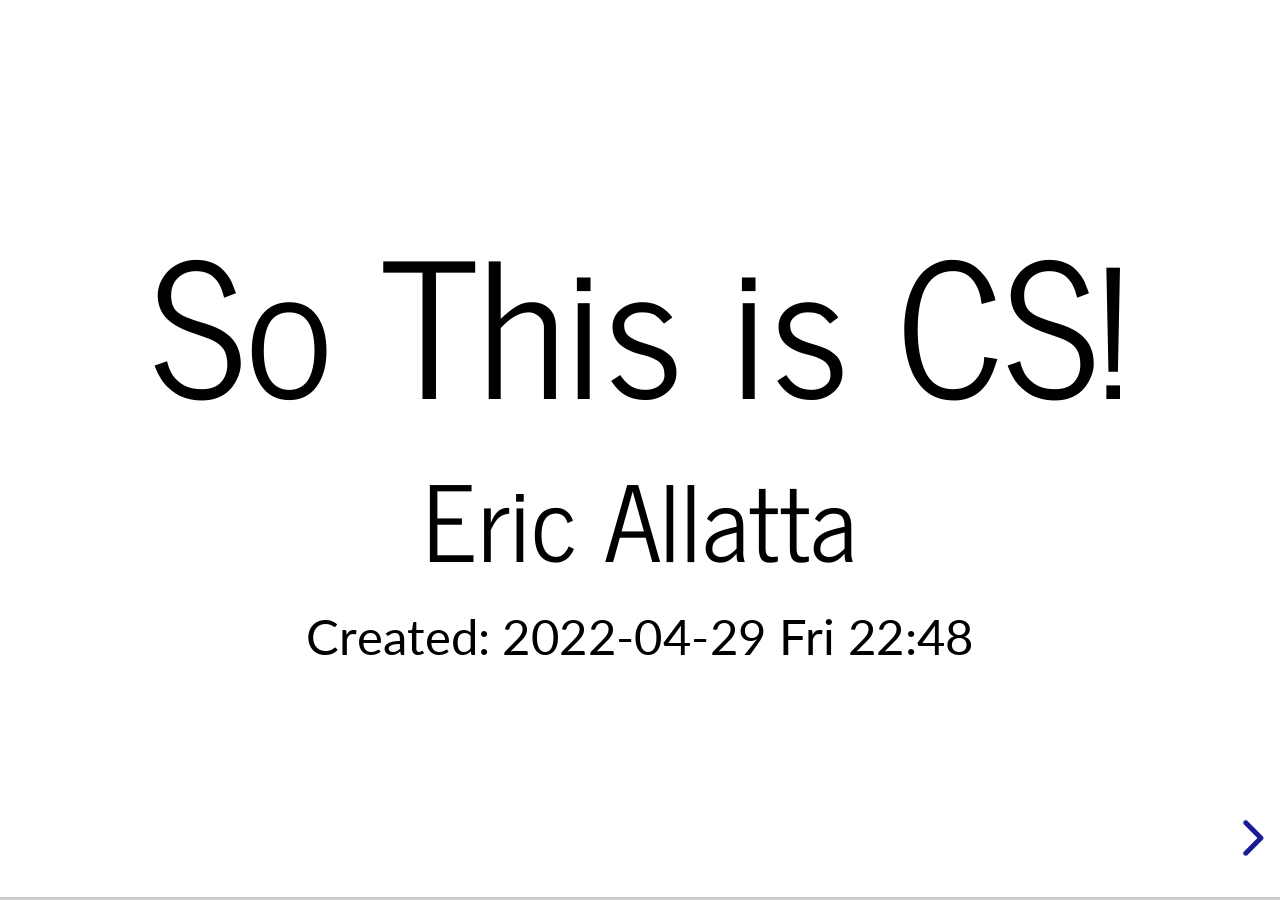
==== commit 900da2a3: "indenting" ====
--- a/index.html
+++ b/index.html
@@ -19,12 +19,12 @@
 <div class="reveal">
 <div class="slides">
 <section id="sec-title-slide"><h1 class="title">So This is CS!</h1><p class="subtitle"></p>
-<h2 class="author">Eric Allatta</h2><p class="date">Created: 2022-04-29 Fri 22:38</p>
-</section>
-
-<section>
-<section id="slide-org3c8f6c4">
-<h2 id="org3c8f6c4">Welcome to So this is CS!</h2>
+<h2 class="author">Eric Allatta</h2><p class="date">Created: 2022-04-29 Fri 22:48</p>
+</section>
+
+<section>
+<section id="slide-org76890fe">
+<h2 id="org76890fe">Welcome to So this is CS!</h2>
 <small>
 <p>
 Press S for speaker notes
@@ -44,8 +44,8 @@
 </section>
 </section>
 <section>
-<section id="slide-org83794ea">
-<h2 id="org83794ea">About Me</h2>
+<section id="slide-orgc47a150">
+<h2 id="orgc47a150">About Me</h2>
 <ul>
 <li>Husband to Jill and Father to Joy (11), Bruce (6), and Rose (18m)</li>
 <li>Freelance designer, builder, teacher</li>
@@ -63,8 +63,8 @@
 </section>
 </section>
 <section>
-<section id="slide-orge0eeaf4">
-<h2 id="orge0eeaf4">The Big picture</h2>
+<section id="slide-orge2758d1">
+<h2 id="orge2758d1">The Big picture</h2>
 <p>
 Particpants will&#x2026;
 </p>
@@ -79,13 +79,13 @@
 </section>
 </section>
 <section>
-<section id="slide-org5d31987">
-<h2 id="org5d31987">The Plan</h2>
-<div class="outline-text-2" id="text-org5d31987">
-</div>
-</section>
-<section id="slide-orgbb7b4f0">
-<h3 id="orgbb7b4f0">Part 1</h3>
+<section id="slide-org5491000">
+<h2 id="org5491000">The Plan</h2>
+<div class="outline-text-2" id="text-org5491000">
+</div>
+</section>
+<section id="slide-orga48caa4">
+<h3 id="orga48caa4">Part 1</h3>
 <ul>
 <li>Computing in the News</li>
 <li>Computers</li>
@@ -96,8 +96,8 @@
 </ul>
 
 </section>
-<section id="slide-orgcf91dba">
-<h3 id="orgcf91dba">Part 2</h3>
+<section id="slide-org6798b28">
+<h3 id="org6798b28">Part 2</h3>
 <ul>
 <li>Algebra</li>
 <li>Spreadsheets</li>
@@ -109,8 +109,8 @@
 </section>
 </section>
 <section>
-<section id="slide-org09c2d34">
-<h2 id="org09c2d34">Anchor Doc + parking lot</h2>
+<section id="slide-orge9519e5">
+<h2 id="orge9519e5">Anchor Doc + parking lot</h2>
 <p>
 <a href="https://docs.google.com/document/d/1S6g80qzFP6Kh0nqy8_QEfPO60P5rcDLoc_Z2H-WoZUc/edit#">anchor doc</a>
 </p>
@@ -118,8 +118,8 @@
 </section>
 </section>
 <section>
-<section id="slide-orgc73abb8">
-<h2 id="orgc73abb8">Roles</h2>
+<section id="slide-orge0ce970">
+<h2 id="orge0ce970">Roles</h2>
 <p class="fragment (appear)">
 Roles describe areas of focus during team or group activities.
 </p>
@@ -131,7 +131,7 @@
 </p>
 
 </section>
-<section id="slide-orgc73abb8-split">
+<section id="slide-orge0ce970-split">
 
 <h2>Roles</h2>
 <ul>
@@ -142,11 +142,11 @@
 </ul>
 
 </section>
-<section id="slide-orgb4ca09f">
-<h3 id="orgb4ca09f">Global roles</h3>
-</section>
-<section id="slide-org8e03e2f">
-<h3 id="org8e03e2f">Reporter</h3>
+<section id="slide-org62a1acf">
+<h3 id="org62a1acf">Global roles</h3>
+</section>
+<section id="slide-orga42adfa">
+<h3 id="orga42adfa">Reporter</h3>
 <ul>
 <li>maintain parking lot,</li>
 <li>record and report back,</li>
@@ -155,8 +155,8 @@
 </ul>
 
 </section>
-<section id="slide-org77a7f42">
-<h3 id="org77a7f42">Time keeper</h3>
+<section id="slide-orgdd19cd7">
+<h3 id="orgdd19cd7">Time keeper</h3>
 <ul>
 <li>monitor lecture length</li>
 <li>monitor break length</li>
@@ -165,14 +165,14 @@
 </ul>
 
 </section>
-<section id="slide-orgf8dd2ae">
-<h3 id="orgf8dd2ae">Facilitator</h3>
-</section>
-<section id="slide-org41e8b1e">
-<h3 id="org41e8b1e">Local Roles</h3>
-</section>
-<section id="slide-org2d37008">
-<h3 id="org2d37008">Reporter</h3>
+<section id="slide-orgb7c800a">
+<h3 id="orgb7c800a">Facilitator</h3>
+</section>
+<section id="slide-org27fe875">
+<h3 id="org27fe875">Local Roles</h3>
+</section>
+<section id="slide-org7222301">
+<h3 id="org7222301">Reporter</h3>
 <ul>
 <li>record and report team conversation</li>
 <li>special focus on parking lot questions</li>
@@ -180,8 +180,8 @@
 </ul>
 
 </section>
-<section id="slide-orgf313907">
-<h3 id="orgf313907">Time keeper</h3>
+<section id="slide-org415ea5c">
+<h3 id="org415ea5c">Time keeper</h3>
 <ul>
 <li>keep us honest</li>
 <li>special focus on timing of activities and balanced group participation</li>
@@ -189,8 +189,8 @@
 </ul>
 
 </section>
-<section id="slide-org020b852">
-<h3 id="org020b852">Facilitator</h3>
+<section id="slide-org3c4abda">
+<h3 id="org3c4abda">Facilitator</h3>
 <ul>
 <li>know what "we are supposed to be doing right now"</li>
 <li>special focus on tasks, deliverables/goals/objectives, and flow</li>
@@ -200,8 +200,8 @@
 </section>
 </section>
 <section>
-<section id="slide-org0b6643d">
-<h2 id="org0b6643d">Teams</h2>
+<section id="slide-org125d29c">
+<h2 id="org125d29c">Teams</h2>
 <p>
 Round Robin algorithm
 </p>
@@ -209,8 +209,8 @@
 </section>
 </section>
 <section>
-<section id="slide-org81bdb2f">
-<h2 id="org81bdb2f">Notice &amp; Wonder</h2>
+<section id="slide-org7a094d0">
+<h2 id="org7a094d0">Notice &amp; Wonder</h2>
 <p>
 Lots of notice
 </p>
@@ -236,8 +236,8 @@
 </section>
 </section>
 <section>
-<section id="slide-orgbfe401d">
-<h2 id="orgbfe401d">Computing in the news</h2>
+<section id="slide-org935ec08">
+<h2 id="org935ec08">Computing in the news</h2>
 <aside class="notes">
 <p>
 I've collected 4 stories that We're in print this week and and represent examples of computing in the wild. We'll read each headline they will set up breakout rooms for each of the different articles you'll choose an article to read and then visit that break out room. The goal is to find the computer in the article
@@ -246,14 +246,14 @@
 </aside>
 
 </section>
-<section id="slide-org375059f">
-<h4 id="org375059f">Resources</h4>
+<section id="slide-orge134ec8">
+<h4 id="orge134ec8">Resources</h4>
 <p>
 <a href="https://technews.acm.org">ACM Technews</a> 
 </p>
 
 </section>
-<section id="slide-org375059f-split">
+<section id="slide-orge134ec8-split">
 
 <h4>Resources</h4>
 <p>
@@ -265,7 +265,7 @@
 </p>
 
 </section>
-<section id="slide-org375059f-split">
+<section id="slide-orge134ec8-split">
 
 <h4>Resources</h4>
 <p>
@@ -279,7 +279,7 @@
 </p>
 
 </section>
-<section id="slide-org375059f-split">
+<section id="slide-orge134ec8-split">
 
 <h4>Resources</h4>
 <p>
@@ -292,7 +292,7 @@
 </p>
 
 </section>
-<section id="slide-org375059f-split">
+<section id="slide-orge134ec8-split">
 
 <h4>Resources</h4>
 
@@ -305,7 +305,7 @@
 </p>
 
 </section>
-<section id="slide-org375059f-split">
+<section id="slide-orge134ec8-split">
 
 <h4>Resources</h4>
 <p>
@@ -318,34 +318,28 @@
 </p>
 
 </section>
-<section id="slide-org25f6caa">
-<h4 id="org25f6caa">Connections</h4>
-</section>
-</section>
-<section>
-<section id="slide-orgef4e6f0">
-<h2 id="orgef4e6f0">Let's talk about computers</h2>
-<div class="outline-text-2" id="text-orgef4e6f0">
-</div>
-</section>
-<section id="slide-orgf4f3cfb">
-<h3 id="orgf4f3cfb">Computers</h3>
+<section id="slide-org1a8fde3">
+<h4 id="org1a8fde3">Connections</h4>
+</section>
+</section>
+<section>
+<section id="slide-org74acf3c">
+<h2 id="org74acf3c">Let's talk about computers</h2>
+<div class="outline-text-2" id="text-org74acf3c">
+</div>
+</section>
+<section id="slide-orgbcdaa46">
+<h3 id="orgbcdaa46">Computers</h3>
 <ul>
 <li>consume data (which includes instructions),</li>
-<li>transform it using</li>
-
-</ul>
-<p>
-instructions (which can be sealed out for new instructions), and
-</p>
-<ul>
+<li>transform it using instructions (which can be sealed out for new instructions), and</li>
 <li>return some useful result.</li>
 
 </ul>
 
 </section>
-<section id="slide-org9a9de0d">
-<h3 id="org9a9de0d">From person to machine</h3>
+<section id="slide-org9ca5f49">
+<h3 id="org9ca5f49">From person to machine</h3>
 <p>
 The history of math and science, of celestial navigation, understanding the cosmos, and exploring the world around us, 
 </p>
@@ -363,7 +357,7 @@
 </p>
 
 </section>
-<section id="slide-org9a9de0d-split">
+<section id="slide-org9ca5f49-split">
 
 <h3>From person to machine</h3>
 <p>
@@ -371,7 +365,7 @@
 memory to the computation process.
 </p>
 </section>
-<section id="slide-org9a9de0d-split">
+<section id="slide-org9ca5f49-split">
 
 <h3>From person to machine</h3>
 
@@ -382,8 +376,8 @@
 </p>
 
 </section>
-<section id="slide-orgb5f768d">
-<h3 id="orgb5f768d">Switches</h3>
+<section id="slide-orgf51d45d">
+<h3 id="orgf51d45d">Switches</h3>
 <p>
 Flashlights, Telegraph, Boolean Algebra
 </p>
@@ -402,8 +396,8 @@
 </p>
 
 </section>
-<section id="slide-orgcd1e1d7">
-<h3 id="orgcd1e1d7">Structure</h3>
+<section id="slide-orge52778e">
+<h3 id="orge52778e">Structure</h3>
 <p>
 Programming a computer means working with the structural precision required by
 computers. Computers consume data, apply instructions to transform
@@ -411,19 +405,19 @@
 </p>
 
 </section>
-<section id="slide-org33dbeae">
-<h3 id="org33dbeae">Turing</h3>
+<section id="slide-org93d8efb">
+<h3 id="org93d8efb">Turing</h3>
 <p>
 In 1936 Alan Turing described a machine that the could take an infinite list of data (memory) and a finite list of instructions to implement any algorithm. 
 </p>
 
 <img src="https://upload.wikimedia.org/wikipedia/commons/a/ad/Model_of_a_Turing_machine.jpg">
 </section>
-<section id="slide-org0a12f92">
-<h3 id="org0a12f92">Connections</h3>
-</section>
-<section id="slide-org4ace064">
-<h3 id="org4ace064">Resources</h3>
+<section id="slide-org936664c">
+<h3 id="org936664c">Connections</h3>
+</section>
+<section id="slide-orgba436a8">
+<h3 id="orgba436a8">Resources</h3>
 <ul>
 <li>Code: The hidden language of computing machines</li>
 <li><a href="https://nand2tetris.org">Nand2Tetris</a></li>
@@ -461,13 +455,13 @@
 </section>
 </section>
 <section>
-<section id="slide-org5b9bf6b">
-<h2 id="org5b9bf6b">Let's talk about the internet</h2>
-<div class="outline-text-2" id="text-org5b9bf6b">
-</div>
-</section>
-<section id="slide-org209ee2f">
-<h3 id="org209ee2f">How am I Connected Boggel</h3>
+<section id="slide-orgeda383a">
+<h2 id="orgeda383a">Let's talk about the internet</h2>
+<div class="outline-text-2" id="text-orgeda383a">
+</div>
+</section>
+<section id="slide-org12da564">
+<h3 id="org12da564">How am I Connected Boggel</h3>
 <p>
 How to play
 </p>
@@ -480,13 +474,13 @@
 </aside>
 
 </section>
-<section id="slide-orgd438efa">
-<h3 id="orgd438efa">Code.org internet simulator</h3>
-<div class="outline-text-3" id="text-orgd438efa">
-</div>
-</section>
-<section id="slide-org5ef95b2">
-<h4 id="org5ef95b2">Internet Simulator Overview</h4>
+<section id="slide-org437114a">
+<h3 id="org437114a">Code.org internet simulator</h3>
+<div class="outline-text-3" id="text-org437114a">
+</div>
+</section>
+<section id="slide-org27f11e6">
+<h4 id="org27f11e6">Internet Simulator Overview</h4>
 <aside class="notes">
 <p>
 In the Internet simulator activities we will present a problem And demonstrate setting it up but not solve it together We'll enter breakout rooms to continue working on the problem connecting to the people in our room through the simulator. We need to develop an agreement between ourselves. We are acting like computers in a network network so we are inserting ourselves into the communication of the machines.. Only by coming up with an agreement can we reliably get our messages across
@@ -495,8 +489,8 @@
 </aside>
 
 </section>
-<section id="slide-org20a8385">
-<h4 id="org20a8385">Activity Explore the Simulator</h4>
+<section id="slide-org8098181">
+<h4 id="org8098181">Activity Explore the Simulator</h4>
 <dl>
 <dt>Simulator</dt><dd><a href="https://studio.code.org/s/csp2-2021/lessons/1/levels/1?section_id=4067479">First Simulator</a></dd>
 <dt>Context</dt><dd>Whole group</dd>
@@ -505,12 +499,12 @@
 
 </dl>
 </section>
-<section id="slide-org20a8385-split">
+<section id="slide-org8098181-split">
 
 <h4>Activity Explore the Simulator</h4>
 
 <ul class="org-ul">
-<li><a id="orga6b0a60"></a>Instructions<br />
+<li><a id="org9d63e61"></a>Instructions<br />
 <p>
 Two group members connect to each other in the simulator
 </p>
@@ -528,21 +522,21 @@
 </ul>
 
 </section>
-<section id="slide-org3cdb228">
-<h4 id="org3cdb228">Activity Send/Receive a Bit</h4>
+<section id="slide-orge43fd0d">
+<h4 id="orge43fd0d">Activity Send/Receive a Bit</h4>
 <p>
 Develop a protocol that allows one bit to be sent back and forth using a metronome
 </p>
 
 </section>
-<section id="slide-orgca1ff49">
-<h4 id="orgca1ff49">Activity Send/Receive a Word</h4>
-</section>
-<section id="slide-org47e7679">
-<h4 id="org47e7679">Activity Send/Receive/Confirm a Word</h4>
-</section>
-<section id="slide-org2a832f2">
-<h3 id="org2a832f2">Protocols and Abstraction Layers</h3>
+<section id="slide-orgd8e3783">
+<h4 id="orgd8e3783">Activity Send/Receive a Word</h4>
+</section>
+<section id="slide-org79700da">
+<h4 id="org79700da">Activity Send/Receive/Confirm a Word</h4>
+</section>
+<section id="slide-org457fc10">
+<h3 id="org457fc10">Protocols and Abstraction Layers</h3>
 <p>
 Do one job and don't repeat yourself!
 </p>
@@ -560,28 +554,28 @@
 
 
 </section>
-<section id="slide-org9735aa8">
-<h3 id="org9735aa8">Packets and Redundancy</h3>
+<section id="slide-org87c16ca">
+<h3 id="org87c16ca">Packets and Redundancy</h3>
 <p>
 So how do messages get from one place to another?
 </p>
 
 </section>
-<section id="slide-orgba65e45">
-<h4 id="orgba65e45">Redundancy</h4>
-</section>
-<section id="slide-org1764135">
-<h4 id="org1764135">Undersea cables</h4>
+<section id="slide-orgf0a653e">
+<h4 id="orgf0a653e">Redundancy</h4>
+</section>
+<section id="slide-org731d328">
+<h4 id="org731d328">Undersea cables</h4>
 <img src=https://i0.wp.com/www.maproomblog.com/xq/wp-content/uploads/2022/04/submarine-cable-map-1024x728.jpg?ssl=1">
 </section>
-<section id="slide-orgf9b5df8">
-<h4 id="orgf9b5df8">Passwords</h4>
-</section>
-<section id="slide-org02159b7">
-<h3 id="org02159b7">Connections</h3>
-</section>
-<section id="slide-org040f309">
-<h3 id="org040f309">Resources</h3>
+<section id="slide-orgfef0aa7">
+<h4 id="orgfef0aa7">Passwords</h4>
+</section>
+<section id="slide-orge4d4825">
+<h3 id="orge4d4825">Connections</h3>
+</section>
+<section id="slide-orga998a30">
+<h3 id="orga998a30">Resources</h3>
 <ul>
 <li><a href="https://www.submarinecablemap.com/">https://www.submarinecablemap.com/</a></li>
 <li></li>
@@ -595,13 +589,13 @@
 </section>
 </section>
 <section>
-<section id="slide-orgf33270f">
-<h2 id="orgf33270f">Let's talk about web creation and portfolio sites</h2>
-<div class="outline-text-2" id="text-orgf33270f">
-</div>
-</section>
-<section id="slide-org9976c3a">
-<h3 id="org9976c3a">Choosing tools</h3>
+<section id="slide-org0c8466c">
+<h2 id="org0c8466c">Let's talk about web creation and portfolio sites</h2>
+<div class="outline-text-2" id="text-org0c8466c">
+</div>
+</section>
+<section id="slide-org7fea438">
+<h3 id="org7fea438">Choosing tools</h3>
 <ul>
 <li><a href="https://docs.google.com">Google Docs</a></li>
 <li><a href="https://sites.google.com">Google Sites</a></li>
@@ -612,8 +606,8 @@
 </ul>
 
 </section>
-<section id="slide-org4b1d100">
-<h3 id="org4b1d100">Motivating Web Creation</h3>
+<section id="slide-orgae36a5c">
+<h3 id="orgae36a5c">Motivating Web Creation</h3>
 <p>
 Google docs rule the academic lives of many students.
 </p>
@@ -627,27 +621,16 @@
 </p>
 
 </section>
-<section id="slide-org4b1d100-split">
+<section id="slide-orgae36a5c-split">
 
 <h3>Motivating Web Creation</h3>
 </section>
-<section id="slide-orga926fd3">
-<h4 id="orga926fd3">Integration Tips</h4>
-<ul>
-<li>Offer web creation skills to other teachers as an alternate work</li>
-
-</ul>
-<p>
-product format. 
-</p>
-<ul>
-<li>Work with students to create a home for all of their</li>
-
-</ul>
-<p>
-work products. 
-</p>
-<ul>
+<section id="slide-orgbfc165a">
+<h4 id="orgbfc165a">Integration Tips</h4>
+<ul>
+<li>Offer web creation skills to other teachers as an alternate work
+product format.</li>
+<li>Work with students to create a home for all of their work products.</li>
 <li>Simplify assignment submissions by having students create pages to
 on their site for different assignments to simplify submission and
 develop a portfolio.</li>
@@ -655,8 +638,8 @@
 </ul>
 
 </section>
-<section id="slide-org8983386">
-<h3 id="org8983386">Markup languages</h3>
+<section id="slide-org8e50165">
+<h3 id="org8e50165">Markup languages</h3>
 <ul>
 <li>A lighter introduction to structured text</li>
 <li>HTML is a markup language, not a programming language</li>
@@ -667,18 +650,18 @@
 </ul>
 
 </section>
-<section id="slide-org9599728">
-<h4 id="org9599728">HTML isn't the only option</h4>
-<div class="outline-text-4" id="text-org9599728">
+<section id="slide-org6725d5b">
+<h4 id="org6725d5b">HTML isn't the only option</h4>
+<div class="outline-text-4" id="text-org6725d5b">
 </div>
 <ul class="org-ul">
-<li><a id="orgc76823f"></a>Lightweight markup languages<br />
+<li><a id="orga9eec6a"></a>Lightweight markup languages<br />
 <ul>
 <li>AsciiDoc, Markdown, Org-mode</li>
 
 </ul>
 </li>
-<li><a id="org657bbca"></a>Heavier markup languages<br />
+<li><a id="org87ab9e1"></a>Heavier markup languages<br />
 <ul>
 <li>Latex, HTML</li>
 
@@ -686,8 +669,8 @@
 </li>
 </ul>
 </section>
-<section id="slide-orgd5a0bfb">
-<h3 id="orgd5a0bfb">Symbols and Syntax</h3>
+<section id="slide-org1666f48">
+<h3 id="org1666f48">Symbols and Syntax</h3>
 <aside class="notes">
 <p>
 How do we tell
@@ -698,8 +681,8 @@
 </aside>
 
 </section>
-<section id="slide-orgf4ae4ca">
-<h3 id="orgf4ae4ca">HTML Tags</h3>
+<section id="slide-orgb1bda01">
+<h3 id="orgb1bda01">HTML Tags</h3>
 <aside class="notes">
 <p>
 Compare indenting in a word process &#x2013; hit tab, see the word move &#x2013;
@@ -711,13 +694,13 @@
 </aside>
 
 </section>
-<section id="slide-org92840ce">
-<h3 id="org92840ce">Activities</h3>
-<div class="outline-text-3" id="text-org92840ce">
-</div>
-</section>
-<section id="slide-org022a0ef">
-<h4 id="org022a0ef">Create a webpage using a google doc</h4>
+<section id="slide-org333f333">
+<h3 id="org333f333">Activities</h3>
+<div class="outline-text-3" id="text-org333f333">
+</div>
+</section>
+<section id="slide-org25b649b">
+<h4 id="org25b649b">Create a webpage using a google doc</h4>
 
 <div class="figure">
 <p><img src="./assets/w3schools_webpage_layout.png" alt="w3schools_webpage_layout.png" />
@@ -725,34 +708,34 @@
 </div>
 
 </section>
-<section id="slide-org424ac38">
-<h4 id="org424ac38">Try markdown</h4>
+<section id="slide-org4ef331e">
+<h4 id="org4ef331e">Try markdown</h4>
 <p>
 <a href="https://markdownlivepreview.com/">https://markdownlivepreview.com/</a>
 </p>
 
 </section>
-<section id="slide-orge85d9d1">
-<h4 id="orge85d9d1">Follow a tutorial to create a GitHub Pages site</h4>
+<section id="slide-org7f9f3f9">
+<h4 id="org7f9f3f9">Follow a tutorial to create a GitHub Pages site</h4>
 <p>
 <a href="http://jmcglone.com/guides/github-pages/">http://jmcglone.com/guides/github-pages/</a>
 </p>
 </section>
-<section id="slide-orgeeef323">
-<h3 id="orgeeef323">Examples</h3>
+<section id="slide-orgd330021">
+<h3 id="orgd330021">Examples</h3>
 <p>
 <a href="https://docs.google.com/spreadsheets/d/e/2PACX-1vTkBkjq86c_cVULPqP0ak4kkwHh45cWs89lRLd_DtSUFDQcfbCtGRRyVFxVqwjEAZC6YT6ltdDcolw0/pubhtml?gid=0&amp;amp;single=true&amp;amp;widget=true&amp;amp;headers=false">SY18-19 Learning Blogs</a>
 </p>
 </section>
 </section>
 <section>
-<section id="slide-orgce115a5">
-<h2 id="orgce115a5">Let's talk about email</h2>
-<div class="outline-text-2" id="text-orgce115a5">
-</div>
-</section>
-<section id="slide-orgea388f3">
-<h3 id="orgea388f3">Locations: labels, tags, folders</h3>
+<section id="slide-orgcb43b0e">
+<h2 id="orgcb43b0e">Let's talk about email</h2>
+<div class="outline-text-2" id="text-orgcb43b0e">
+</div>
+</section>
+<section id="slide-orgf2eaa3f">
+<h3 id="orgf2eaa3f">Locations: labels, tags, folders</h3>
 <p>
 Folders remind us of putting a piece of paper in a filing cabinet.
 </p>
@@ -768,8 +751,8 @@
 </p>
 
 </section>
-<section id="slide-org47212a6">
-<h3 id="org47212a6">Archive, Star, Delete</h3>
+<section id="slide-org88fe092">
+<h3 id="org88fe092">Archive, Star, Delete</h3>
 <dl>
 <dt>Archive</dt><dd>remove the inbox label</dd>
 <dt>Star</dt><dd>add a star</dd>
@@ -779,8 +762,8 @@
 </dl>
 
 </section>
-<section id="slide-orge3f7d9c">
-<h3 id="orge3f7d9c">Analyze</h3>
+<section id="slide-org17a1444">
+<h3 id="org17a1444">Analyze</h3>
 <p>
 What kind of messages are you receiving?
 </p>
@@ -792,8 +775,8 @@
 </p>
 
 </section>
-<section id="slide-orgd38ec70">
-<h3 id="orgd38ec70">Process</h3>
+<section id="slide-org662c0d9">
+<h3 id="org662c0d9">Process</h3>
 <p>
 Inbox -&gt; Starred -&gt; Archive
 g i s e
@@ -809,8 +792,8 @@
 </p>
 
 </section>
-<section id="slide-org7c99928">
-<h3 id="org7c99928">Stars and flags</h3>
+<section id="slide-org8fe802b">
+<h3 id="org8fe802b">Stars and flags</h3>
 <ul>
 <li>Starred is the activity section</li>
 <li>Multiple stars can represent different kinds of action</li>
@@ -819,8 +802,8 @@
 </ul>
 
 </section>
-<section id="slide-org71b8754">
-<h3 id="org71b8754">Filters</h3>
+<section id="slide-org16461f3">
+<h3 id="org16461f3">Filters</h3>
 <p>
 Inbox is a filter. A filter catches some values and let's others
 through. Inbox shows us messages that contain the metadata "Inbox". 
@@ -832,58 +815,58 @@
 </p>
 
 </section>
-<section id="slide-org5ebcdf3">
-<h3 id="org5ebcdf3">Rules</h3>
-</section>
-<section id="slide-org86c1c77">
-<h3 id="org86c1c77">Notifications</h3>
-</section>
-<section id="slide-org780ba1b">
-<h3 id="org780ba1b">Connections</h3>
-</section>
-</section>
-<section>
-<section id="slide-orgd4c7267">
-<h2 id="orgd4c7267">Let's talk about running a computer lab</h2>
-<div class="outline-text-2" id="text-orgd4c7267">
-</div>
-</section>
-<section id="slide-org72f8f32">
-<h3 id="org72f8f32">Room layout</h3>
-</section>
-<section id="slide-org776960a">
-<h3 id="org776960a">Monitoring and Circulation</h3>
-</section>
-<section id="slide-org53b12de">
-<h3 id="org53b12de">Structure</h3>
-</section>
-<section id="slide-org611cd01">
-<h3 id="org611cd01">Rapport</h3>
-</section>
-<section id="slide-orgf658785">
-<h3 id="orgf658785">Software</h3>
-</section>
-<section id="slide-orgd620a6a">
-<h3 id="orgd620a6a">Debugging</h3>
-</section>
-<section id="slide-org785ed05">
-<h3 id="org785ed05">Seating Charts and Pair Programming</h3>
-</section>
-<section id="slide-orgd54656f">
-<h3 id="orgd54656f">Work products: analog and digital</h3>
-</section>
-<section id="slide-orga119929">
-<h3 id="orga119929">Assessment:  cultivating success</h3>
-</section>
-</section>
-<section>
-<section id="slide-org0cdc298">
-<h2 id="org0cdc298">Let's talk about algebra</h2>
-<div class="outline-text-2" id="text-org0cdc298">
-</div>
-</section>
-<section id="slide-org970924f">
-<h3 id="org970924f">Equations</h3>
+<section id="slide-org4af75a7">
+<h3 id="org4af75a7">Rules</h3>
+</section>
+<section id="slide-orgb0a2b0f">
+<h3 id="orgb0a2b0f">Notifications</h3>
+</section>
+<section id="slide-org235b72e">
+<h3 id="org235b72e">Connections</h3>
+</section>
+</section>
+<section>
+<section id="slide-orgbd7e902">
+<h2 id="orgbd7e902">Let's talk about running a computer lab</h2>
+<div class="outline-text-2" id="text-orgbd7e902">
+</div>
+</section>
+<section id="slide-org6a0202a">
+<h3 id="org6a0202a">Room layout</h3>
+</section>
+<section id="slide-org969aca2">
+<h3 id="org969aca2">Monitoring and Circulation</h3>
+</section>
+<section id="slide-org3825ad1">
+<h3 id="org3825ad1">Structure</h3>
+</section>
+<section id="slide-org91e8530">
+<h3 id="org91e8530">Rapport</h3>
+</section>
+<section id="slide-org137dc91">
+<h3 id="org137dc91">Software</h3>
+</section>
+<section id="slide-org67e1126">
+<h3 id="org67e1126">Debugging</h3>
+</section>
+<section id="slide-orgbe4b430">
+<h3 id="orgbe4b430">Seating Charts and Pair Programming</h3>
+</section>
+<section id="slide-org288a2a7">
+<h3 id="org288a2a7">Work products: analog and digital</h3>
+</section>
+<section id="slide-org85eea09">
+<h3 id="org85eea09">Assessment:  cultivating success</h3>
+</section>
+</section>
+<section>
+<section id="slide-org042cb38">
+<h2 id="org042cb38">Let's talk about algebra</h2>
+<div class="outline-text-2" id="text-org042cb38">
+</div>
+</section>
+<section id="slide-org3649c2c">
+<h3 id="org3649c2c">Equations</h3>
 <p>
 Computer science can help us use precision in mathematics.
 </p>
@@ -898,8 +881,8 @@
 </p>
 
 </section>
-<section id="slide-orgf5e6a03">
-<h3 id="orgf5e6a03">Functions</h3>
+<section id="slide-org520f732">
+<h3 id="org520f732">Functions</h3>
 <p>
 Repeatable computational abstractions
 The target of elementary and middle school mathematics is modeling and
@@ -916,8 +899,8 @@
 </p>
 
 </section>
-<section id="slide-org6e33401">
-<h3 id="org6e33401">Examples</h3>
+<section id="slide-orgc557f58">
+<h3 id="orgc557f58">Examples</h3>
 <p>
 A right circular cone has a height of 11 centimeters and a diameter of
 7 centimeters. What is the approximate volume, in cubic centimeters,
@@ -932,8 +915,8 @@
 </ul>
 
 </section>
-<section id="slide-org8f96253">
-<h3 id="org8f96253">Imagine data entities</h3>
+<section id="slide-orgbadfc66">
+<h3 id="orgbadfc66">Imagine data entities</h3>
 <p>
 Data entities are elements of our world that we might want to track as data.
 </p>
@@ -951,13 +934,13 @@
 </section>
 </section>
 <section>
-<section id="slide-org04bcec8">
-<h2 id="org04bcec8">Let's talk about spreadsheets</h2>
-<div class="outline-text-2" id="text-org04bcec8">
-</div>
-</section>
-<section id="slide-org90c8b9f">
-<h3 id="org90c8b9f">Fundamentals</h3>
+<section id="slide-orgb4762d8">
+<h2 id="orgb4762d8">Let's talk about spreadsheets</h2>
+<div class="outline-text-2" id="text-orgb4762d8">
+</div>
+</section>
+<section id="slide-org19175ea">
+<h3 id="org19175ea">Fundamentals</h3>
 <ul>
 <li>Introduction to tables</li>
 <li>Categorical and quantitative data</li>
@@ -967,8 +950,8 @@
 </ul>
 
 </section>
-<section id="slide-orgc13e911">
-<h3 id="orgc13e911">Warm Up</h3>
+<section id="slide-org6ce33c8">
+<h3 id="org6ce33c8">Warm Up</h3>
 <p>
 Choose a question that speaks to you.
 Be prepared to say why you chose that question
@@ -995,8 +978,8 @@
 </aside>
 
 </section>
-<section id="slide-org5b7b3ad">
-<h3 id="org5b7b3ad">Objectives</h3>
+<section id="slide-org4fb7f5d">
+<h3 id="org4fb7f5d">Objectives</h3>
 <p>
 Participants will be able to&#x2026;
 </p>
@@ -1008,8 +991,8 @@
 </ul>
 
 </section>
-<section id="slide-org3b925e5">
-<h3 id="org3b925e5">Data</h3>
+<section id="slide-org47eed0b">
+<h3 id="org47eed0b">Data</h3>
 <p>
 often means information about the world around us represented in a
 structure that can be read by computers
@@ -1018,13 +1001,13 @@
 </section>
 </section>
 <section>
-<section id="slide-org37775ca">
-<h2 id="org37775ca">Let's talk about data science</h2>
-<div class="outline-text-2" id="text-org37775ca">
-</div>
-</section>
-<section id="slide-org6a7c0a9">
-<h3 id="org6a7c0a9">Filters and sorts</h3>
+<section id="slide-orgf40a479">
+<h2 id="orgf40a479">Let's talk about data science</h2>
+<div class="outline-text-2" id="text-orgf40a479">
+</div>
+</section>
+<section id="slide-orge763989">
+<h3 id="orge763989">Filters and sorts</h3>
 <p>
 So I'm trying to find a stereo on best buy
 </p>
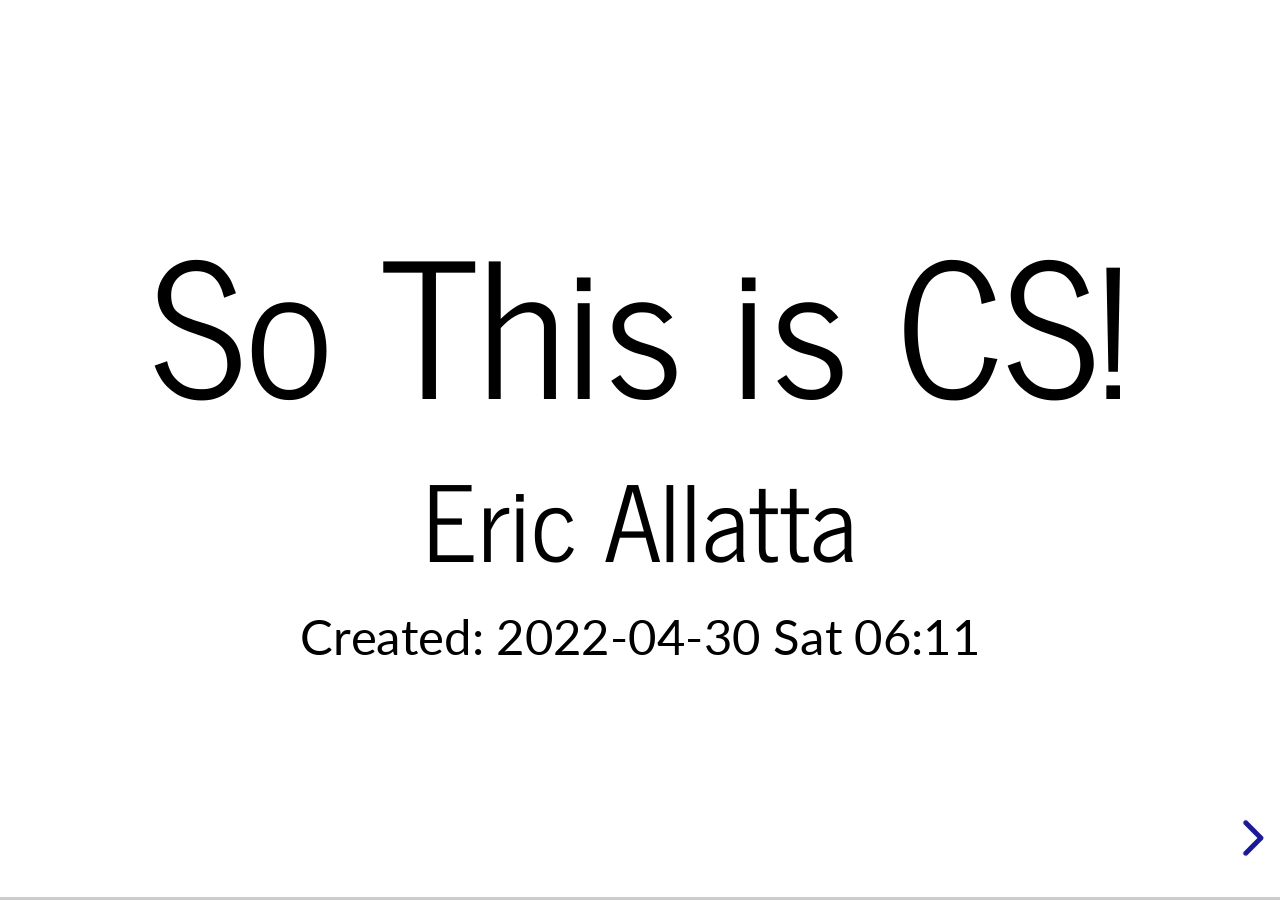
==== commit 8ef3fd7f: "new run" ====
--- a/index.html
+++ b/index.html
@@ -3,9 +3,7 @@
 <head>
 <meta charset="utf-8"/>
 <title>So This is CS!</title>
-<meta name="author" content="Eric Allatta"/>
-<meta name="description" content=""/>
-<meta name="keywords" content=""/>
+<meta name="author" content="(Eric Allatta)"/>
 <style type="text/css">
 .underline { text-decoration: underline; }
 </style>
@@ -14,17 +12,27 @@
 <link rel="stylesheet" href="reveal.js/dist/theme/simple.css" id="theme"/>
 
 <link rel="stylesheet" href="local.css"/>
+
+<!-- If the query includes 'print-pdf', include the PDF print sheet -->
+<script>
+    if( window.location.search.match( /print-pdf/gi ) ) {
+        var link = document.createElement( 'link' );
+        link.rel = 'stylesheet';
+        link.type = 'text/css';
+        link.href = 'reveal.js/css/print/pdf.css';
+        document.getElementsByTagName( 'head' )[0].appendChild( link );
+    }
+</script>
 </head>
 <body>
 <div class="reveal">
 <div class="slides">
-<section id="sec-title-slide"><h1 class="title">So This is CS!</h1><p class="subtitle"></p>
-<h2 class="author">Eric Allatta</h2><p class="date">Created: 2022-04-29 Fri 22:48</p>
-</section>
-
-<section>
-<section id="slide-org76890fe">
-<h2 id="org76890fe">Welcome to So this is CS!</h2>
+<section id="sec-title-slide"><h1 class="title">So This is CS!</h1><h2 class="author">Eric Allatta</h2><p class="date">Created: 2022-04-30 Sat 06:11</p>
+</section>
+
+<section>
+<section id="slide-org2d3ea53">
+<h2 id="org2d3ea53">Welcome to So this is CS!</h2>
 <small>
 <p>
 Press S for speaker notes
@@ -44,8 +52,8 @@
 </section>
 </section>
 <section>
-<section id="slide-orgc47a150">
-<h2 id="orgc47a150">About Me</h2>
+<section id="slide-org5ab314a">
+<h2 id="org5ab314a">About Me</h2>
 <ul>
 <li>Husband to Jill and Father to Joy (11), Bruce (6), and Rose (18m)</li>
 <li>Freelance designer, builder, teacher</li>
@@ -55,7 +63,7 @@
 
 </ul>
 
-<div class="figure">
+<div id="orgcbedba0" class="figure">
 <p><img src="./assets/family.jpg" alt="family.jpg" height="300px" />
 </p>
 </div>
@@ -63,8 +71,8 @@
 </section>
 </section>
 <section>
-<section id="slide-orge2758d1">
-<h2 id="orge2758d1">The Big picture</h2>
+<section id="slide-org3c806ad">
+<h2 id="org3c806ad">The Big picture</h2>
 <p>
 Particpants will&#x2026;
 </p>
@@ -79,13 +87,13 @@
 </section>
 </section>
 <section>
-<section id="slide-org5491000">
-<h2 id="org5491000">The Plan</h2>
-<div class="outline-text-2" id="text-org5491000">
-</div>
-</section>
-<section id="slide-orga48caa4">
-<h3 id="orga48caa4">Part 1</h3>
+<section id="slide-org1ff42fb">
+<h2 id="org1ff42fb">The Plan</h2>
+<div class="outline-text-2" id="text-org1ff42fb">
+</div>
+</section>
+<section id="slide-org8e4f86a">
+<h3 id="org8e4f86a">Part 1</h3>
 <ul>
 <li>Computing in the News</li>
 <li>Computers</li>
@@ -96,8 +104,8 @@
 </ul>
 
 </section>
-<section id="slide-org6798b28">
-<h3 id="org6798b28">Part 2</h3>
+<section id="slide-orgf516de4">
+<h3 id="orgf516de4">Part 2</h3>
 <ul>
 <li>Algebra</li>
 <li>Spreadsheets</li>
@@ -109,8 +117,8 @@
 </section>
 </section>
 <section>
-<section id="slide-orge9519e5">
-<h2 id="orge9519e5">Anchor Doc + parking lot</h2>
+<section id="slide-org2748ee1">
+<h2 id="org2748ee1">Anchor Doc + parking lot</h2>
 <p>
 <a href="https://docs.google.com/document/d/1S6g80qzFP6Kh0nqy8_QEfPO60P5rcDLoc_Z2H-WoZUc/edit#">anchor doc</a>
 </p>
@@ -118,8 +126,8 @@
 </section>
 </section>
 <section>
-<section id="slide-orge0ce970">
-<h2 id="orge0ce970">Roles</h2>
+<section id="slide-orgbb6917c">
+<h2 id="orgbb6917c">Roles</h2>
 <p class="fragment (appear)">
 Roles describe areas of focus during team or group activities.
 </p>
@@ -131,7 +139,7 @@
 </p>
 
 </section>
-<section id="slide-orge0ce970-split">
+<section id="slide-orgbb6917c-split">
 
 <h2>Roles</h2>
 <ul>
@@ -142,11 +150,11 @@
 </ul>
 
 </section>
-<section id="slide-org62a1acf">
-<h3 id="org62a1acf">Global roles</h3>
-</section>
-<section id="slide-orga42adfa">
-<h3 id="orga42adfa">Reporter</h3>
+<section id="slide-org357a759">
+<h3 id="org357a759">Global roles</h3>
+</section>
+<section id="slide-orgc1ba085">
+<h3 id="orgc1ba085">Reporter</h3>
 <ul>
 <li>maintain parking lot,</li>
 <li>record and report back,</li>
@@ -155,8 +163,8 @@
 </ul>
 
 </section>
-<section id="slide-orgdd19cd7">
-<h3 id="orgdd19cd7">Time keeper</h3>
+<section id="slide-org161c1e5">
+<h3 id="org161c1e5">Time keeper</h3>
 <ul>
 <li>monitor lecture length</li>
 <li>monitor break length</li>
@@ -165,14 +173,14 @@
 </ul>
 
 </section>
-<section id="slide-orgb7c800a">
-<h3 id="orgb7c800a">Facilitator</h3>
-</section>
-<section id="slide-org27fe875">
-<h3 id="org27fe875">Local Roles</h3>
-</section>
-<section id="slide-org7222301">
-<h3 id="org7222301">Reporter</h3>
+<section id="slide-org799ca5d">
+<h3 id="org799ca5d">Facilitator</h3>
+</section>
+<section id="slide-org95c26b5">
+<h3 id="org95c26b5">Local Roles</h3>
+</section>
+<section id="slide-org978b2bd">
+<h3 id="org978b2bd">Reporter</h3>
 <ul>
 <li>record and report team conversation</li>
 <li>special focus on parking lot questions</li>
@@ -180,8 +188,8 @@
 </ul>
 
 </section>
-<section id="slide-org415ea5c">
-<h3 id="org415ea5c">Time keeper</h3>
+<section id="slide-orgf803ec0">
+<h3 id="orgf803ec0">Time keeper</h3>
 <ul>
 <li>keep us honest</li>
 <li>special focus on timing of activities and balanced group participation</li>
@@ -189,8 +197,8 @@
 </ul>
 
 </section>
-<section id="slide-org3c4abda">
-<h3 id="org3c4abda">Facilitator</h3>
+<section id="slide-org62c8f7b">
+<h3 id="org62c8f7b">Facilitator</h3>
 <ul>
 <li>know what "we are supposed to be doing right now"</li>
 <li>special focus on tasks, deliverables/goals/objectives, and flow</li>
@@ -200,8 +208,8 @@
 </section>
 </section>
 <section>
-<section id="slide-org125d29c">
-<h2 id="org125d29c">Teams</h2>
+<section id="slide-org256b70c">
+<h2 id="org256b70c">Teams</h2>
 <p>
 Round Robin algorithm
 </p>
@@ -209,8 +217,8 @@
 </section>
 </section>
 <section>
-<section id="slide-org7a094d0">
-<h2 id="org7a094d0">Notice &amp; Wonder</h2>
+<section id="slide-org832f539">
+<h2 id="org832f539">Notice &amp; Wonder</h2>
 <p>
 Lots of notice
 </p>
@@ -236,8 +244,8 @@
 </section>
 </section>
 <section>
-<section id="slide-org935ec08">
-<h2 id="org935ec08">Computing in the news</h2>
+<section id="slide-org3ff6e62">
+<h2 id="org3ff6e62">Computing in the news</h2>
 <aside class="notes">
 <p>
 I've collected 4 stories that We're in print this week and and represent examples of computing in the wild. We'll read each headline they will set up breakout rooms for each of the different articles you'll choose an article to read and then visit that break out room. The goal is to find the computer in the article
@@ -246,14 +254,14 @@
 </aside>
 
 </section>
-<section id="slide-orge134ec8">
-<h4 id="orge134ec8">Resources</h4>
+<section id="slide-org6825bc0">
+<h4 id="org6825bc0">Resources</h4>
 <p>
 <a href="https://technews.acm.org">ACM Technews</a> 
 </p>
 
 </section>
-<section id="slide-orge134ec8-split">
+<section id="slide-org6825bc0-split">
 
 <h4>Resources</h4>
 <p>
@@ -265,7 +273,7 @@
 </p>
 
 </section>
-<section id="slide-orge134ec8-split">
+<section id="slide-org6825bc0-split">
 
 <h4>Resources</h4>
 <p>
@@ -279,7 +287,7 @@
 </p>
 
 </section>
-<section id="slide-orge134ec8-split">
+<section id="slide-org6825bc0-split">
 
 <h4>Resources</h4>
 <p>
@@ -292,7 +300,7 @@
 </p>
 
 </section>
-<section id="slide-orge134ec8-split">
+<section id="slide-org6825bc0-split">
 
 <h4>Resources</h4>
 
@@ -305,7 +313,7 @@
 </p>
 
 </section>
-<section id="slide-orge134ec8-split">
+<section id="slide-org6825bc0-split">
 
 <h4>Resources</h4>
 <p>
@@ -318,18 +326,18 @@
 </p>
 
 </section>
-<section id="slide-org1a8fde3">
-<h4 id="org1a8fde3">Connections</h4>
-</section>
-</section>
-<section>
-<section id="slide-org74acf3c">
-<h2 id="org74acf3c">Let's talk about computers</h2>
-<div class="outline-text-2" id="text-org74acf3c">
-</div>
-</section>
-<section id="slide-orgbcdaa46">
-<h3 id="orgbcdaa46">Computers</h3>
+<section id="slide-orgc618db0">
+<h4 id="orgc618db0">Connections</h4>
+</section>
+</section>
+<section>
+<section id="slide-org21d06c0">
+<h2 id="org21d06c0">Let's talk about computers</h2>
+<div class="outline-text-2" id="text-org21d06c0">
+</div>
+</section>
+<section id="slide-org8a6a2fe">
+<h3 id="org8a6a2fe">Computers</h3>
 <ul>
 <li>consume data (which includes instructions),</li>
 <li>transform it using instructions (which can be sealed out for new instructions), and</li>
@@ -338,8 +346,8 @@
 </ul>
 
 </section>
-<section id="slide-org9ca5f49">
-<h3 id="org9ca5f49">From person to machine</h3>
+<section id="slide-org37c3812">
+<h3 id="org37c3812">From person to machine</h3>
 <p>
 The history of math and science, of celestial navigation, understanding the cosmos, and exploring the world around us, 
 </p>
@@ -357,7 +365,7 @@
 </p>
 
 </section>
-<section id="slide-org9ca5f49-split">
+<section id="slide-org37c3812-split">
 
 <h3>From person to machine</h3>
 <p>
@@ -365,7 +373,7 @@
 memory to the computation process.
 </p>
 </section>
-<section id="slide-org9ca5f49-split">
+<section id="slide-org37c3812-split">
 
 <h3>From person to machine</h3>
 
@@ -376,8 +384,8 @@
 </p>
 
 </section>
-<section id="slide-orgf51d45d">
-<h3 id="orgf51d45d">Switches</h3>
+<section id="slide-org765c0f5">
+<h3 id="org765c0f5">Switches</h3>
 <p>
 Flashlights, Telegraph, Boolean Algebra
 </p>
@@ -396,8 +404,8 @@
 </p>
 
 </section>
-<section id="slide-orge52778e">
-<h3 id="orge52778e">Structure</h3>
+<section id="slide-orge300f44">
+<h3 id="orge300f44">Structure</h3>
 <p>
 Programming a computer means working with the structural precision required by
 computers. Computers consume data, apply instructions to transform
@@ -405,19 +413,20 @@
 </p>
 
 </section>
-<section id="slide-org93d8efb">
-<h3 id="org93d8efb">Turing</h3>
+<section id="slide-org4d95d4f">
+<h3 id="org4d95d4f">Turing</h3>
 <p>
 In 1936 Alan Turing described a machine that the could take an infinite list of data (memory) and a finite list of instructions to implement any algorithm. 
 </p>
 
 <img src="https://upload.wikimedia.org/wikipedia/commons/a/ad/Model_of_a_Turing_machine.jpg">
-</section>
-<section id="slide-org936664c">
-<h3 id="org936664c">Connections</h3>
-</section>
-<section id="slide-orgba436a8">
-<h3 id="orgba436a8">Resources</h3>
+
+</section>
+<section id="slide-orge4aad32">
+<h3 id="orge4aad32">Connections</h3>
+</section>
+<section id="slide-org2444608">
+<h3 id="org2444608">Resources</h3>
 <ul>
 <li>Code: The hidden language of computing machines</li>
 <li><a href="https://nand2tetris.org">Nand2Tetris</a></li>
@@ -455,42 +464,52 @@
 </section>
 </section>
 <section>
-<section id="slide-orgeda383a">
-<h2 id="orgeda383a">Let's talk about the internet</h2>
-<div class="outline-text-2" id="text-orgeda383a">
-</div>
-</section>
-<section id="slide-org12da564">
-<h3 id="org12da564">How am I Connected Boggel</h3>
-<p>
-How to play
+<section id="slide-org9bc9200">
+<h2 id="org9bc9200">Let's talk about the internet</h2>
+<div class="outline-text-2" id="text-org9bc9200">
+</div>
+</section>
+<section id="slide-org7818d45">
+<h3 id="org7818d45">How am I Connected Boggel</h3>
+</section>
+<section id="slide-org912c07f">
+<h4 id="org912c07f">How to play</h4>
+<p>
+Set a 1 minute timer
+Record all of the means/purposes you used to connect to the internet.
+Earn 1 point for anything not listed by other players
 </p>
 
 <aside class="notes">
 <p>
-Just like the traditional game where you shake up some letters and write down as many words as you can in one minute You are going to make a list of all the ways that you connected to the Internet  In the past week.  Then compare your notes to the others to the others on your team you get one point for for any use of the Internet that another team member did not have . And may the most connected person win .. And don't forget to use the time chair share a little with each other have a good chat  
+Just like the traditional game where you shake up some letters and
+write down as many words as you can in one minute You are going to
+make a list of all the ways that you connected to the Internet In the
+past week.  Then compare your notes to the others to the others on
+your team you get one point for for any use of the Internet that
+another team member did not have . And may the most connected person
+win .. And don't forget to use the time chair share a little with
+each other have a good chat
 </p>
 
 </aside>
 
 </section>
-<section id="slide-org437114a">
-<h3 id="org437114a">Code.org internet simulator</h3>
-<div class="outline-text-3" id="text-org437114a">
-</div>
-</section>
-<section id="slide-org27f11e6">
-<h4 id="org27f11e6">Internet Simulator Overview</h4>
-<aside class="notes">
-<p>
-In the Internet simulator activities we will present a problem And demonstrate setting it up but not solve it together We'll enter breakout rooms to continue working on the problem connecting to the people in our room through the simulator. We need to develop an agreement between ourselves. We are acting like computers in a network network so we are inserting ourselves into the communication of the machines.. Only by coming up with an agreement can we reliably get our messages across
-</p>
-
-</aside>
-
-</section>
-<section id="slide-org8098181">
-<h4 id="org8098181">Activity Explore the Simulator</h4>
+<section id="slide-orge01eef8">
+<h3 id="orge01eef8">Code.org internet simulator</h3>
+<div class="outline-text-3" id="text-orge01eef8">
+</div>
+</section>
+<section id="slide-org2c754e1">
+<h4 id="org2c754e1">Internet Simulator Overview</h4>
+<p>
+#+BEGIN<sub>NOTES</sub>
+ In the Internet simulator activities we will present a problem And demonstrate setting it up but not solve it together We'll enter breakout rooms to continue working on the problem connecting to the people in our room through the simulator. We need to develop an agreement between ourselves. We are acting like computers in a network network so we are inserting ourselves into the communication of the machines.. Only by coming up with an agreement can we reliably get our messages across
+#+END<sub>NOTE</sub>
+</p>
+</section>
+<section id="slide-org8dca4c2">
+<h4 id="org8dca4c2">Activity Explore the Simulator</h4>
 <dl>
 <dt>Simulator</dt><dd><a href="https://studio.code.org/s/csp2-2021/lessons/1/levels/1?section_id=4067479">First Simulator</a></dd>
 <dt>Context</dt><dd>Whole group</dd>
@@ -499,12 +518,12 @@
 
 </dl>
 </section>
-<section id="slide-org8098181-split">
+<section id="slide-org8dca4c2-split">
 
 <h4>Activity Explore the Simulator</h4>
 
 <ul class="org-ul">
-<li><a id="org9d63e61"></a>Instructions<br />
+<li><a id="orgf6cb5f0"></a>Instructions<br />
 <p>
 Two group members connect to each other in the simulator
 </p>
@@ -522,21 +541,21 @@
 </ul>
 
 </section>
-<section id="slide-orge43fd0d">
-<h4 id="orge43fd0d">Activity Send/Receive a Bit</h4>
+<section id="slide-orga8bb297">
+<h4 id="orga8bb297">Activity Send/Receive a Bit</h4>
 <p>
 Develop a protocol that allows one bit to be sent back and forth using a metronome
 </p>
 
 </section>
-<section id="slide-orgd8e3783">
-<h4 id="orgd8e3783">Activity Send/Receive a Word</h4>
-</section>
-<section id="slide-org79700da">
-<h4 id="org79700da">Activity Send/Receive/Confirm a Word</h4>
-</section>
-<section id="slide-org457fc10">
-<h3 id="org457fc10">Protocols and Abstraction Layers</h3>
+<section id="slide-org320ff2b">
+<h4 id="org320ff2b">Activity Send/Receive a Word</h4>
+</section>
+<section id="slide-org7b2000d">
+<h4 id="org7b2000d">Activity Send/Receive/Confirm a Word</h4>
+</section>
+<section id="slide-org442de55">
+<h3 id="org442de55">Protocols and Abstraction Layers</h3>
 <p>
 Do one job and don't repeat yourself!
 </p>
@@ -552,50 +571,47 @@
 
 </aside>
 
-
-</section>
-<section id="slide-org87c16ca">
-<h3 id="org87c16ca">Packets and Redundancy</h3>
+</section>
+<section id="slide-orgc0bbd43">
+<h3 id="orgc0bbd43">Packets and Redundancy</h3>
 <p>
 So how do messages get from one place to another?
 </p>
 
 </section>
-<section id="slide-orgf0a653e">
-<h4 id="orgf0a653e">Redundancy</h4>
-</section>
-<section id="slide-org731d328">
-<h4 id="org731d328">Undersea cables</h4>
+<section id="slide-orgbd6f126">
+<h4 id="orgbd6f126">Redundancy</h4>
+</section>
+<section id="slide-org052834b">
+<h4 id="org052834b">Undersea cables</h4>
 <img src=https://i0.wp.com/www.maproomblog.com/xq/wp-content/uploads/2022/04/submarine-cable-map-1024x728.jpg?ssl=1">
-</section>
-<section id="slide-orgfef0aa7">
-<h4 id="orgfef0aa7">Passwords</h4>
-</section>
-<section id="slide-orge4d4825">
-<h3 id="orge4d4825">Connections</h3>
-</section>
-<section id="slide-orga998a30">
-<h3 id="orga998a30">Resources</h3>
+
+</section>
+<section id="slide-org942fe50">
+<h4 id="org942fe50">Passwords</h4>
+</section>
+<section id="slide-org32399cc">
+<h3 id="org32399cc">Connections</h3>
+</section>
+<section id="slide-org70e746d">
+<h3 id="org70e746d">Resources</h3>
 <ul>
 <li><a href="https://www.submarinecablemap.com/">https://www.submarinecablemap.com/</a></li>
-<li></li>
-
-</ul>
-
-<p>
-Tubes: Journey to the center of the internet (teacher knowledge base)
-</p>
-
-</section>
-</section>
-<section>
-<section id="slide-org0c8466c">
-<h2 id="org0c8466c">Let's talk about web creation and portfolio sites</h2>
-<div class="outline-text-2" id="text-org0c8466c">
-</div>
-</section>
-<section id="slide-org7fea438">
-<h3 id="org7fea438">Choosing tools</h3>
+<li><a href="https://www.youtube.com/playlist?list=PLzdnOPI1iJNfMRZm5DDxco3UdsFegvuB7">Code.org How the Internet Works playlist</a></li>
+<li><a href="https://www.amazon.com/Tubes-Journey-Internet-Andrew-Blum/dp/0061994952">Tubes: Journey to the center of the internet</a></li>
+
+</ul>
+
+</section>
+</section>
+<section>
+<section id="slide-org36dcf0e">
+<h2 id="org36dcf0e">Let's talk about web creation and portfolio sites</h2>
+<div class="outline-text-2" id="text-org36dcf0e">
+</div>
+</section>
+<section id="slide-org72abe74">
+<h3 id="org72abe74">Choosing tools</h3>
 <ul>
 <li><a href="https://docs.google.com">Google Docs</a></li>
 <li><a href="https://sites.google.com">Google Sites</a></li>
@@ -606,8 +622,8 @@
 </ul>
 
 </section>
-<section id="slide-orgae36a5c">
-<h3 id="orgae36a5c">Motivating Web Creation</h3>
+<section id="slide-orga54df29">
+<h3 id="orga54df29">Motivating Web Creation</h3>
 <p>
 Google docs rule the academic lives of many students.
 </p>
@@ -621,12 +637,13 @@
 </p>
 
 </section>
-<section id="slide-orgae36a5c-split">
+<section id="slide-orga54df29-split">
 
 <h3>Motivating Web Creation</h3>
-</section>
-<section id="slide-orgbfc165a">
-<h4 id="orgbfc165a">Integration Tips</h4>
+
+</section>
+<section id="slide-org4786c48">
+<h4 id="org4786c48">Integration Tips</h4>
 <ul>
 <li>Offer web creation skills to other teachers as an alternate work
 product format.</li>
@@ -638,8 +655,8 @@
 </ul>
 
 </section>
-<section id="slide-org8e50165">
-<h3 id="org8e50165">Markup languages</h3>
+<section id="slide-org42b20b1">
+<h3 id="org42b20b1">Markup languages</h3>
 <ul>
 <li>A lighter introduction to structured text</li>
 <li>HTML is a markup language, not a programming language</li>
@@ -650,27 +667,29 @@
 </ul>
 
 </section>
-<section id="slide-org6725d5b">
-<h4 id="org6725d5b">HTML isn't the only option</h4>
-<div class="outline-text-4" id="text-org6725d5b">
+<section id="slide-org60d9cdd">
+<h4 id="org60d9cdd">HTML isn't the only option</h4>
+<div class="outline-text-4" id="text-org60d9cdd">
 </div>
 <ul class="org-ul">
-<li><a id="orga9eec6a"></a>Lightweight markup languages<br />
+<li><a id="org23c101a"></a>Lightweight markup languages<br />
 <ul>
 <li>AsciiDoc, Markdown, Org-mode</li>
 
 </ul>
 </li>
-<li><a id="org87ab9e1"></a>Heavier markup languages<br />
+
+<li><a id="org7e636ba"></a>Heavier markup languages<br />
 <ul>
 <li>Latex, HTML</li>
 
 </ul>
 </li>
 </ul>
-</section>
-<section id="slide-org1666f48">
-<h3 id="org1666f48">Symbols and Syntax</h3>
+
+</section>
+<section id="slide-org32ee3f1">
+<h3 id="org32ee3f1">Symbols and Syntax</h3>
 <aside class="notes">
 <p>
 How do we tell
@@ -681,8 +700,8 @@
 </aside>
 
 </section>
-<section id="slide-orgb1bda01">
-<h3 id="orgb1bda01">HTML Tags</h3>
+<section id="slide-org33611d8">
+<h3 id="org33611d8">HTML Tags</h3>
 <aside class="notes">
 <p>
 Compare indenting in a word process &#x2013; hit tab, see the word move &#x2013;
@@ -694,48 +713,50 @@
 </aside>
 
 </section>
-<section id="slide-org333f333">
-<h3 id="org333f333">Activities</h3>
-<div class="outline-text-3" id="text-org333f333">
-</div>
-</section>
-<section id="slide-org25b649b">
-<h4 id="org25b649b">Create a webpage using a google doc</h4>
-
-<div class="figure">
+<section id="slide-orga223820">
+<h3 id="orga223820">Activities</h3>
+<div class="outline-text-3" id="text-orga223820">
+</div>
+</section>
+<section id="slide-org45829a0">
+<h4 id="org45829a0">Create a webpage using a google doc</h4>
+
+<div id="org6a8960c" class="figure">
 <p><img src="./assets/w3schools_webpage_layout.png" alt="w3schools_webpage_layout.png" />
 </p>
 </div>
 
 </section>
-<section id="slide-org4ef331e">
-<h4 id="org4ef331e">Try markdown</h4>
+<section id="slide-org5f7b674">
+<h4 id="org5f7b674">Try markdown</h4>
 <p>
 <a href="https://markdownlivepreview.com/">https://markdownlivepreview.com/</a>
 </p>
 
 </section>
-<section id="slide-org7f9f3f9">
-<h4 id="org7f9f3f9">Follow a tutorial to create a GitHub Pages site</h4>
+<section id="slide-orgbd8aca5">
+<h4 id="orgbd8aca5">Follow a tutorial to create a GitHub Pages site</h4>
 <p>
 <a href="http://jmcglone.com/guides/github-pages/">http://jmcglone.com/guides/github-pages/</a>
 </p>
-</section>
-<section id="slide-orgd330021">
-<h3 id="orgd330021">Examples</h3>
+
+</section>
+<section id="slide-orga020192">
+<h3 id="orga020192">Examples</h3>
 <p>
 <a href="https://docs.google.com/spreadsheets/d/e/2PACX-1vTkBkjq86c_cVULPqP0ak4kkwHh45cWs89lRLd_DtSUFDQcfbCtGRRyVFxVqwjEAZC6YT6ltdDcolw0/pubhtml?gid=0&amp;amp;single=true&amp;amp;widget=true&amp;amp;headers=false">SY18-19 Learning Blogs</a>
 </p>
-</section>
-</section>
-<section>
-<section id="slide-orgcb43b0e">
-<h2 id="orgcb43b0e">Let's talk about email</h2>
-<div class="outline-text-2" id="text-orgcb43b0e">
-</div>
-</section>
-<section id="slide-orgf2eaa3f">
-<h3 id="orgf2eaa3f">Locations: labels, tags, folders</h3>
+
+</section>
+</section>
+<section>
+<section id="slide-org0d75bee">
+<h2 id="org0d75bee">Let's talk about email</h2>
+<div class="outline-text-2" id="text-org0d75bee">
+</div>
+</section>
+<section id="slide-org62a6181">
+<h3 id="org62a6181">Locations: labels, tags, folders</h3>
 <p>
 Folders remind us of putting a piece of paper in a filing cabinet.
 </p>
@@ -751,8 +772,8 @@
 </p>
 
 </section>
-<section id="slide-org88fe092">
-<h3 id="org88fe092">Archive, Star, Delete</h3>
+<section id="slide-org92589ea">
+<h3 id="org92589ea">Archive, Star, Delete</h3>
 <dl>
 <dt>Archive</dt><dd>remove the inbox label</dd>
 <dt>Star</dt><dd>add a star</dd>
@@ -762,8 +783,8 @@
 </dl>
 
 </section>
-<section id="slide-org17a1444">
-<h3 id="org17a1444">Analyze</h3>
+<section id="slide-orgdd084c8">
+<h3 id="orgdd084c8">Analyze</h3>
 <p>
 What kind of messages are you receiving?
 </p>
@@ -775,8 +796,8 @@
 </p>
 
 </section>
-<section id="slide-org662c0d9">
-<h3 id="org662c0d9">Process</h3>
+<section id="slide-orgd1129f9">
+<h3 id="orgd1129f9">Process</h3>
 <p>
 Inbox -&gt; Starred -&gt; Archive
 g i s e
@@ -792,8 +813,8 @@
 </p>
 
 </section>
-<section id="slide-org8fe802b">
-<h3 id="org8fe802b">Stars and flags</h3>
+<section id="slide-orge6a50f4">
+<h3 id="orge6a50f4">Stars and flags</h3>
 <ul>
 <li>Starred is the activity section</li>
 <li>Multiple stars can represent different kinds of action</li>
@@ -802,8 +823,8 @@
 </ul>
 
 </section>
-<section id="slide-org16461f3">
-<h3 id="org16461f3">Filters</h3>
+<section id="slide-org935e8ca">
+<h3 id="org935e8ca">Filters</h3>
 <p>
 Inbox is a filter. A filter catches some values and let's others
 through. Inbox shows us messages that contain the metadata "Inbox". 
@@ -815,58 +836,58 @@
 </p>
 
 </section>
-<section id="slide-org4af75a7">
-<h3 id="org4af75a7">Rules</h3>
-</section>
-<section id="slide-orgb0a2b0f">
-<h3 id="orgb0a2b0f">Notifications</h3>
-</section>
-<section id="slide-org235b72e">
-<h3 id="org235b72e">Connections</h3>
-</section>
-</section>
-<section>
-<section id="slide-orgbd7e902">
-<h2 id="orgbd7e902">Let's talk about running a computer lab</h2>
-<div class="outline-text-2" id="text-orgbd7e902">
-</div>
-</section>
-<section id="slide-org6a0202a">
-<h3 id="org6a0202a">Room layout</h3>
-</section>
-<section id="slide-org969aca2">
-<h3 id="org969aca2">Monitoring and Circulation</h3>
-</section>
-<section id="slide-org3825ad1">
-<h3 id="org3825ad1">Structure</h3>
-</section>
-<section id="slide-org91e8530">
-<h3 id="org91e8530">Rapport</h3>
-</section>
-<section id="slide-org137dc91">
-<h3 id="org137dc91">Software</h3>
-</section>
-<section id="slide-org67e1126">
-<h3 id="org67e1126">Debugging</h3>
-</section>
-<section id="slide-orgbe4b430">
-<h3 id="orgbe4b430">Seating Charts and Pair Programming</h3>
-</section>
-<section id="slide-org288a2a7">
-<h3 id="org288a2a7">Work products: analog and digital</h3>
-</section>
-<section id="slide-org85eea09">
-<h3 id="org85eea09">Assessment:  cultivating success</h3>
-</section>
-</section>
-<section>
-<section id="slide-org042cb38">
-<h2 id="org042cb38">Let's talk about algebra</h2>
-<div class="outline-text-2" id="text-org042cb38">
-</div>
-</section>
-<section id="slide-org3649c2c">
-<h3 id="org3649c2c">Equations</h3>
+<section id="slide-org10ae4ba">
+<h3 id="org10ae4ba">Rules</h3>
+</section>
+<section id="slide-org27ef8f6">
+<h3 id="org27ef8f6">Notifications</h3>
+</section>
+<section id="slide-orge52b2f2">
+<h3 id="orge52b2f2">Connections</h3>
+</section>
+</section>
+<section>
+<section id="slide-org377cdd7">
+<h2 id="org377cdd7">Let's talk about running a computer lab</h2>
+<div class="outline-text-2" id="text-org377cdd7">
+</div>
+</section>
+<section id="slide-org0b9c33c">
+<h3 id="org0b9c33c">Room layout</h3>
+</section>
+<section id="slide-orgf88dbd6">
+<h3 id="orgf88dbd6">Monitoring and Circulation</h3>
+</section>
+<section id="slide-orgf948493">
+<h3 id="orgf948493">Structure</h3>
+</section>
+<section id="slide-org03ac17f">
+<h3 id="org03ac17f">Rapport</h3>
+</section>
+<section id="slide-org4235816">
+<h3 id="org4235816">Software</h3>
+</section>
+<section id="slide-orgc62705c">
+<h3 id="orgc62705c">Debugging</h3>
+</section>
+<section id="slide-org8bf2a77">
+<h3 id="org8bf2a77">Seating Charts and Pair Programming</h3>
+</section>
+<section id="slide-orgc0dcedf">
+<h3 id="orgc0dcedf">Work products: analog and digital</h3>
+</section>
+<section id="slide-org3b13397">
+<h3 id="org3b13397">Assessment:  cultivating success</h3>
+</section>
+</section>
+<section>
+<section id="slide-org36c567a">
+<h2 id="org36c567a">Let's talk about algebra</h2>
+<div class="outline-text-2" id="text-org36c567a">
+</div>
+</section>
+<section id="slide-org0220042">
+<h3 id="org0220042">Equations</h3>
 <p>
 Computer science can help us use precision in mathematics.
 </p>
@@ -881,8 +902,8 @@
 </p>
 
 </section>
-<section id="slide-org520f732">
-<h3 id="org520f732">Functions</h3>
+<section id="slide-orgac8b174">
+<h3 id="orgac8b174">Functions</h3>
 <p>
 Repeatable computational abstractions
 The target of elementary and middle school mathematics is modeling and
@@ -899,8 +920,8 @@
 </p>
 
 </section>
-<section id="slide-orgc557f58">
-<h3 id="orgc557f58">Examples</h3>
+<section id="slide-orgbc223fb">
+<h3 id="orgbc223fb">Examples</h3>
 <p>
 A right circular cone has a height of 11 centimeters and a diameter of
 7 centimeters. What is the approximate volume, in cubic centimeters,
@@ -915,8 +936,8 @@
 </ul>
 
 </section>
-<section id="slide-orgbadfc66">
-<h3 id="orgbadfc66">Imagine data entities</h3>
+<section id="slide-org36ec821">
+<h3 id="org36ec821">Imagine data entities</h3>
 <p>
 Data entities are elements of our world that we might want to track as data.
 </p>
@@ -934,13 +955,13 @@
 </section>
 </section>
 <section>
-<section id="slide-orgb4762d8">
-<h2 id="orgb4762d8">Let's talk about spreadsheets</h2>
-<div class="outline-text-2" id="text-orgb4762d8">
-</div>
-</section>
-<section id="slide-org19175ea">
-<h3 id="org19175ea">Fundamentals</h3>
+<section id="slide-org01e225a">
+<h2 id="org01e225a">Let's talk about spreadsheets</h2>
+<div class="outline-text-2" id="text-org01e225a">
+</div>
+</section>
+<section id="slide-orga7a9fbc">
+<h3 id="orga7a9fbc">Fundamentals</h3>
 <ul>
 <li>Introduction to tables</li>
 <li>Categorical and quantitative data</li>
@@ -950,8 +971,8 @@
 </ul>
 
 </section>
-<section id="slide-org6ce33c8">
-<h3 id="org6ce33c8">Warm Up</h3>
+<section id="slide-orgf373c79">
+<h3 id="orgf373c79">Warm Up</h3>
 <p>
 Choose a question that speaks to you.
 Be prepared to say why you chose that question
@@ -978,8 +999,8 @@
 </aside>
 
 </section>
-<section id="slide-org4fb7f5d">
-<h3 id="org4fb7f5d">Objectives</h3>
+<section id="slide-org6d47ca4">
+<h3 id="org6d47ca4">Objectives</h3>
 <p>
 Participants will be able to&#x2026;
 </p>
@@ -991,8 +1012,8 @@
 </ul>
 
 </section>
-<section id="slide-org47eed0b">
-<h3 id="org47eed0b">Data</h3>
+<section id="slide-orgfbadf23">
+<h3 id="orgfbadf23">Data</h3>
 <p>
 often means information about the world around us represented in a
 structure that can be read by computers
@@ -1001,13 +1022,13 @@
 </section>
 </section>
 <section>
-<section id="slide-orgf40a479">
-<h2 id="orgf40a479">Let's talk about data science</h2>
-<div class="outline-text-2" id="text-orgf40a479">
-</div>
-</section>
-<section id="slide-orge763989">
-<h3 id="orge763989">Filters and sorts</h3>
+<section id="slide-orgc567a49">
+<h2 id="orgc567a49">Let's talk about data science</h2>
+<div class="outline-text-2" id="text-orgc567a49">
+</div>
+</section>
+<section id="slide-orgfa57e13">
+<h3 id="orgfa57e13">Filters and sorts</h3>
 <p>
 So I'm trying to find a stereo on best buy
 </p>
@@ -1025,10 +1046,18 @@
 // Full list of configuration options available here:
 // https://github.com/hakimel/reveal.js#configuration
 Reveal.initialize({
-plugins: [RevealMarkdown, RevealZoom, RevealNotes],
-hashOneBasedIndex: true, hash: true, slideNumber:false, transition:'none', controlsTutorial: false, navigationMode: 'default'
+plugins: [RevealMarkdown,RevealZoom,RevealNotes],
+hashOneBasedIndex: true, hash: true, slideNumber:false, transition:'none', controlsTutorial: false, navigationMode: 'default',
+multiplex: {
+    secret: '', // null if client
+    id: '', // id, obtained from socket.io server
+    url: '' // Location of socket.io server
+},
+
+// Optional libraries used to extend on reveal.js
+dependencies: [
+]
 });
-
 </script>
 </body>
 </html>
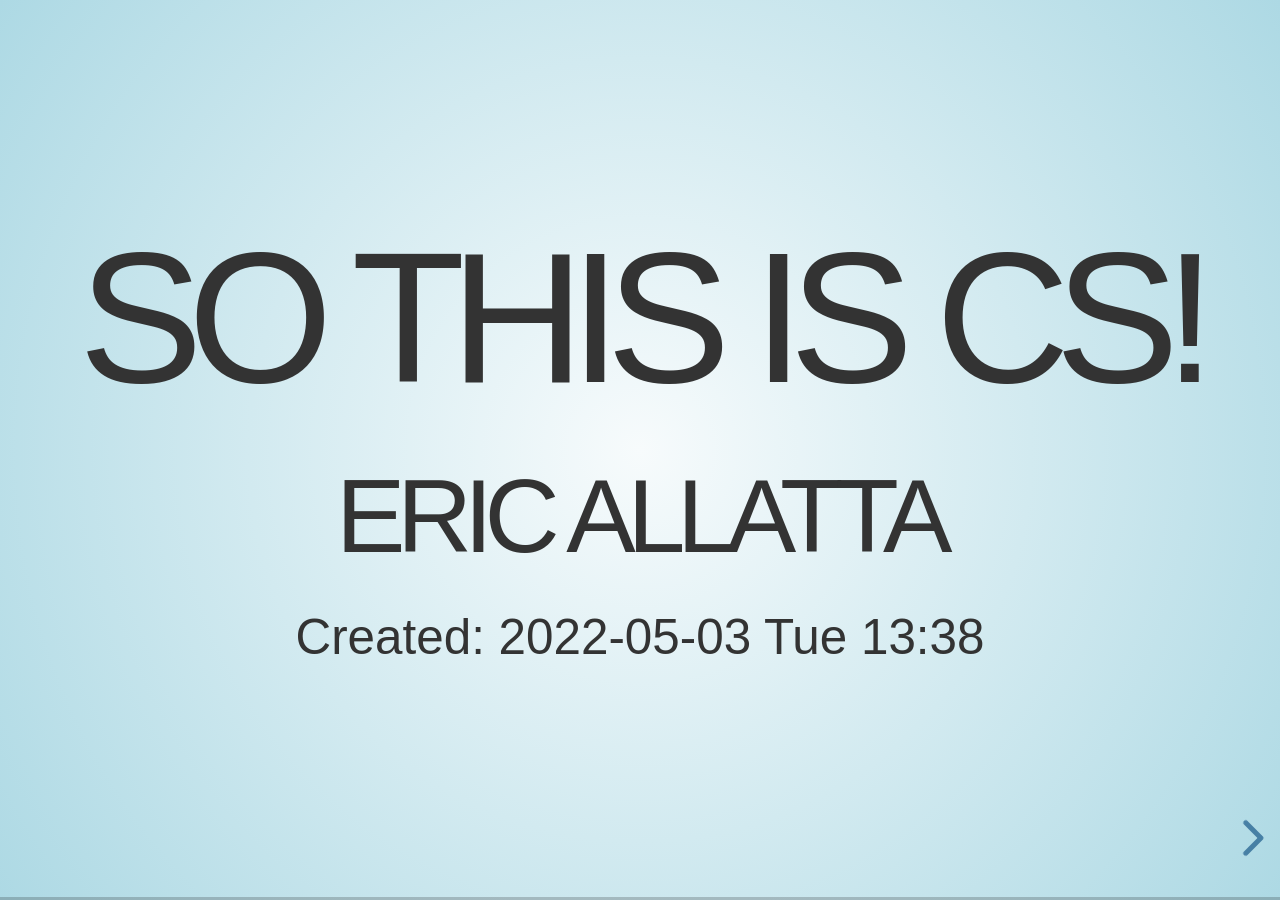
==== commit 71074c77: "new run" ====
--- a/index.html
+++ b/index.html
@@ -3,36 +3,27 @@
 <head>
 <meta charset="utf-8"/>
 <title>So This is CS!</title>
-<meta name="author" content="(Eric Allatta)"/>
+<meta name="author" content="Eric Allatta"/>
+<meta name="description" content=""/>
+<meta name="keywords" content=""/>
 <style type="text/css">
 .underline { text-decoration: underline; }
 </style>
 <link rel="stylesheet" href="reveal.js/dist/reveal.css"/>
 
-<link rel="stylesheet" href="reveal.js/dist/theme/simple.css" id="theme"/>
+<link rel="stylesheet" href="reveal.js/dist/theme/sky.css" id="theme"/>
 
 <link rel="stylesheet" href="local.css"/>
-
-<!-- If the query includes 'print-pdf', include the PDF print sheet -->
-<script>
-    if( window.location.search.match( /print-pdf/gi ) ) {
-        var link = document.createElement( 'link' );
-        link.rel = 'stylesheet';
-        link.type = 'text/css';
-        link.href = 'reveal.js/css/print/pdf.css';
-        document.getElementsByTagName( 'head' )[0].appendChild( link );
-    }
-</script>
 </head>
 <body>
 <div class="reveal">
 <div class="slides">
-<section id="sec-title-slide"><h1 class="title">So This is CS!</h1><h2 class="author">Eric Allatta</h2><p class="date">Created: 2022-04-30 Sat 06:11</p>
-</section>
-
+<section id="sec-title-slide"><h1 class="title">So This is CS!</h1><p class="subtitle"></p>
+<h2 class="author">Eric Allatta</h2><p class="date">Created: 2022-05-03 Tue 13:38</p>
+</section>
 <section>
-<section id="slide-org2d3ea53">
-<h2 id="org2d3ea53">Welcome to So this is CS!</h2>
+<section id="slide-org41f3e55">
+<h2 id="org41f3e55">Welcome to So this is CS!</h2>
 <small>
 <p>
 Press S for speaker notes
@@ -52,8 +43,8 @@
 </section>
 </section>
 <section>
-<section id="slide-org5ab314a">
-<h2 id="org5ab314a">About Me</h2>
+<section id="slide-orgc2889ce">
+<h2 id="orgc2889ce">About Me</h2>
 <ul>
 <li>Husband to Jill and Father to Joy (11), Bruce (6), and Rose (18m)</li>
 <li>Freelance designer, builder, teacher</li>
@@ -63,7 +54,7 @@
 
 </ul>
 
-<div id="orgcbedba0" class="figure">
+<div class="figure">
 <p><img src="./assets/family.jpg" alt="family.jpg" height="300px" />
 </p>
 </div>
@@ -71,8 +62,8 @@
 </section>
 </section>
 <section>
-<section id="slide-org3c806ad">
-<h2 id="org3c806ad">The Big picture</h2>
+<section id="slide-org96c861e">
+<h2 id="org96c861e">The Big picture</h2>
 <p>
 Particpants will&#x2026;
 </p>
@@ -87,13 +78,13 @@
 </section>
 </section>
 <section>
-<section id="slide-org1ff42fb">
-<h2 id="org1ff42fb">The Plan</h2>
-<div class="outline-text-2" id="text-org1ff42fb">
+<section id="slide-orgcd0c395">
+<h2 id="orgcd0c395">The Plan</h2>
+<div class="outline-text-2" id="text-orgcd0c395">
 </div>
 </section>
-<section id="slide-org8e4f86a">
-<h3 id="org8e4f86a">Part 1</h3>
+<section id="slide-org5adee92">
+<h3 id="org5adee92">Part 1</h3>
 <ul>
 <li>Computing in the News</li>
 <li>Computers</li>
@@ -104,8 +95,8 @@
 </ul>
 
 </section>
-<section id="slide-orgf516de4">
-<h3 id="orgf516de4">Part 2</h3>
+<section id="slide-org7cade1a">
+<h3 id="org7cade1a">Part 2</h3>
 <ul>
 <li>Algebra</li>
 <li>Spreadsheets</li>
@@ -117,8 +108,8 @@
 </section>
 </section>
 <section>
-<section id="slide-org2748ee1">
-<h2 id="org2748ee1">Anchor Doc + parking lot</h2>
+<section id="slide-orgfe432b4">
+<h2 id="orgfe432b4">Anchor Doc + parking lot</h2>
 <p>
 <a href="https://docs.google.com/document/d/1S6g80qzFP6Kh0nqy8_QEfPO60P5rcDLoc_Z2H-WoZUc/edit#">anchor doc</a>
 </p>
@@ -126,8 +117,8 @@
 </section>
 </section>
 <section>
-<section id="slide-orgbb6917c">
-<h2 id="orgbb6917c">Roles</h2>
+<section id="slide-orgb065a11">
+<h2 id="orgb065a11">Roles</h2>
 <p class="fragment (appear)">
 Roles describe areas of focus during team or group activities.
 </p>
@@ -139,7 +130,7 @@
 </p>
 
 </section>
-<section id="slide-orgbb6917c-split">
+<section id="slide-orgb065a11-split">
 
 <h2>Roles</h2>
 <ul>
@@ -150,11 +141,11 @@
 </ul>
 
 </section>
-<section id="slide-org357a759">
-<h3 id="org357a759">Global roles</h3>
-</section>
-<section id="slide-orgc1ba085">
-<h3 id="orgc1ba085">Reporter</h3>
+<section id="slide-org532d2da">
+<h3 id="org532d2da">Global roles</h3>
+</section>
+<section id="slide-org362702b">
+<h3 id="org362702b">Reporter</h3>
 <ul>
 <li>maintain parking lot,</li>
 <li>record and report back,</li>
@@ -163,8 +154,8 @@
 </ul>
 
 </section>
-<section id="slide-org161c1e5">
-<h3 id="org161c1e5">Time keeper</h3>
+<section id="slide-org7600371">
+<h3 id="org7600371">Time keeper</h3>
 <ul>
 <li>monitor lecture length</li>
 <li>monitor break length</li>
@@ -173,14 +164,14 @@
 </ul>
 
 </section>
-<section id="slide-org799ca5d">
-<h3 id="org799ca5d">Facilitator</h3>
-</section>
-<section id="slide-org95c26b5">
-<h3 id="org95c26b5">Local Roles</h3>
-</section>
-<section id="slide-org978b2bd">
-<h3 id="org978b2bd">Reporter</h3>
+<section id="slide-org28f56ad">
+<h3 id="org28f56ad">Facilitator</h3>
+</section>
+<section id="slide-orgd068a65">
+<h3 id="orgd068a65">Local Roles</h3>
+</section>
+<section id="slide-org3ac77ac">
+<h3 id="org3ac77ac">Reporter</h3>
 <ul>
 <li>record and report team conversation</li>
 <li>special focus on parking lot questions</li>
@@ -188,8 +179,8 @@
 </ul>
 
 </section>
-<section id="slide-orgf803ec0">
-<h3 id="orgf803ec0">Time keeper</h3>
+<section id="slide-org733dd03">
+<h3 id="org733dd03">Time keeper</h3>
 <ul>
 <li>keep us honest</li>
 <li>special focus on timing of activities and balanced group participation</li>
@@ -197,8 +188,8 @@
 </ul>
 
 </section>
-<section id="slide-org62c8f7b">
-<h3 id="org62c8f7b">Facilitator</h3>
+<section id="slide-orga691269">
+<h3 id="orga691269">Facilitator</h3>
 <ul>
 <li>know what "we are supposed to be doing right now"</li>
 <li>special focus on tasks, deliverables/goals/objectives, and flow</li>
@@ -208,8 +199,8 @@
 </section>
 </section>
 <section>
-<section id="slide-org256b70c">
-<h2 id="org256b70c">Teams</h2>
+<section id="slide-orgfc876f4">
+<h2 id="orgfc876f4">Teams</h2>
 <p>
 Round Robin algorithm
 </p>
@@ -217,8 +208,8 @@
 </section>
 </section>
 <section>
-<section id="slide-org832f539">
-<h2 id="org832f539">Notice &amp; Wonder</h2>
+<section id="slide-orgbaa4fbc">
+<h2 id="orgbaa4fbc">Notice &amp; Wonder</h2>
 <p>
 Lots of notice
 </p>
@@ -244,8 +235,8 @@
 </section>
 </section>
 <section>
-<section id="slide-org3ff6e62">
-<h2 id="org3ff6e62">Computing in the news</h2>
+<section id="slide-org4768ec7">
+<h2 id="org4768ec7">Computing in the news</h2>
 <aside class="notes">
 <p>
 I've collected 4 stories that We're in print this week and and represent examples of computing in the wild. We'll read each headline they will set up breakout rooms for each of the different articles you'll choose an article to read and then visit that break out room. The goal is to find the computer in the article
@@ -254,14 +245,14 @@
 </aside>
 
 </section>
-<section id="slide-org6825bc0">
-<h4 id="org6825bc0">Resources</h4>
+<section id="slide-orge0fab14">
+<h4 id="orge0fab14">Resources</h4>
 <p>
 <a href="https://technews.acm.org">ACM Technews</a> 
 </p>
 
 </section>
-<section id="slide-org6825bc0-split">
+<section id="slide-orge0fab14-split">
 
 <h4>Resources</h4>
 <p>
@@ -273,7 +264,7 @@
 </p>
 
 </section>
-<section id="slide-org6825bc0-split">
+<section id="slide-orge0fab14-split">
 
 <h4>Resources</h4>
 <p>
@@ -287,7 +278,7 @@
 </p>
 
 </section>
-<section id="slide-org6825bc0-split">
+<section id="slide-orge0fab14-split">
 
 <h4>Resources</h4>
 <p>
@@ -300,7 +291,7 @@
 </p>
 
 </section>
-<section id="slide-org6825bc0-split">
+<section id="slide-orge0fab14-split">
 
 <h4>Resources</h4>
 
@@ -313,7 +304,7 @@
 </p>
 
 </section>
-<section id="slide-org6825bc0-split">
+<section id="slide-orge0fab14-split">
 
 <h4>Resources</h4>
 <p>
@@ -326,18 +317,18 @@
 </p>
 
 </section>
-<section id="slide-orgc618db0">
-<h4 id="orgc618db0">Connections</h4>
+<section id="slide-org23ab551">
+<h4 id="org23ab551">Connections</h4>
 </section>
 </section>
 <section>
-<section id="slide-org21d06c0">
-<h2 id="org21d06c0">Let's talk about computers</h2>
-<div class="outline-text-2" id="text-org21d06c0">
+<section id="slide-orgc6cccb9">
+<h2 id="orgc6cccb9">Let's talk about computers</h2>
+<div class="outline-text-2" id="text-orgc6cccb9">
 </div>
 </section>
-<section id="slide-org8a6a2fe">
-<h3 id="org8a6a2fe">Computers</h3>
+<section id="slide-org8032cb3">
+<h3 id="org8032cb3">Computers</h3>
 <ul>
 <li>consume data (which includes instructions),</li>
 <li>transform it using instructions (which can be sealed out for new instructions), and</li>
@@ -346,8 +337,8 @@
 </ul>
 
 </section>
-<section id="slide-org37c3812">
-<h3 id="org37c3812">From person to machine</h3>
+<section id="slide-orge3f946d">
+<h3 id="orge3f946d">From person to machine</h3>
 <p>
 The history of math and science, of celestial navigation, understanding the cosmos, and exploring the world around us, 
 </p>
@@ -365,7 +356,7 @@
 </p>
 
 </section>
-<section id="slide-org37c3812-split">
+<section id="slide-orge3f946d-split">
 
 <h3>From person to machine</h3>
 <p>
@@ -373,7 +364,7 @@
 memory to the computation process.
 </p>
 </section>
-<section id="slide-org37c3812-split">
+<section id="slide-orge3f946d-split">
 
 <h3>From person to machine</h3>
 
@@ -384,8 +375,8 @@
 </p>
 
 </section>
-<section id="slide-org765c0f5">
-<h3 id="org765c0f5">Switches</h3>
+<section id="slide-org3b1cc59">
+<h3 id="org3b1cc59">Switches</h3>
 <p>
 Flashlights, Telegraph, Boolean Algebra
 </p>
@@ -404,8 +395,8 @@
 </p>
 
 </section>
-<section id="slide-orge300f44">
-<h3 id="orge300f44">Structure</h3>
+<section id="slide-orga6954fa">
+<h3 id="orga6954fa">Structure</h3>
 <p>
 Programming a computer means working with the structural precision required by
 computers. Computers consume data, apply instructions to transform
@@ -413,8 +404,8 @@
 </p>
 
 </section>
-<section id="slide-org4d95d4f">
-<h3 id="org4d95d4f">Turing</h3>
+<section id="slide-org6012eb0">
+<h3 id="org6012eb0">Turing</h3>
 <p>
 In 1936 Alan Turing described a machine that the could take an infinite list of data (memory) and a finite list of instructions to implement any algorithm. 
 </p>
@@ -422,11 +413,11 @@
 <img src="https://upload.wikimedia.org/wikipedia/commons/a/ad/Model_of_a_Turing_machine.jpg">
 
 </section>
-<section id="slide-orge4aad32">
-<h3 id="orge4aad32">Connections</h3>
-</section>
-<section id="slide-org2444608">
-<h3 id="org2444608">Resources</h3>
+<section id="slide-org17e1e05">
+<h3 id="org17e1e05">Connections</h3>
+</section>
+<section id="slide-org05d2fdc">
+<h3 id="org05d2fdc">Resources</h3>
 <ul>
 <li>Code: The hidden language of computing machines</li>
 <li><a href="https://nand2tetris.org">Nand2Tetris</a></li>
@@ -434,7 +425,6 @@
 <li><a href="https://tecnews.acm.com">ACM TechNews</a></li>
 <li><a href="https://ideas.ted.com/how-i-discovered-six-pioneering-women-who-helped-create-modern-computers-and-why-we-should-never-forget-them/">How I discovered six pioneering women who helped create modern
 computers and why we should never forget them</a></li>
-<li><img src="https://commons.wikimedia.org/wiki/File:Model_of_a_Turing_machine.jpg" alt="File:Model_of_a_Turing_machine.jpg" /></li>
 
 </ul>
 
@@ -464,16 +454,16 @@
 </section>
 </section>
 <section>
-<section id="slide-org9bc9200">
-<h2 id="org9bc9200">Let's talk about the internet</h2>
-<div class="outline-text-2" id="text-org9bc9200">
+<section id="slide-org5416516">
+<h2 id="org5416516">Let's talk about the internet</h2>
+<div class="outline-text-2" id="text-org5416516">
 </div>
 </section>
-<section id="slide-org7818d45">
-<h3 id="org7818d45">How am I Connected Boggel</h3>
-</section>
-<section id="slide-org912c07f">
-<h4 id="org912c07f">How to play</h4>
+<section id="slide-org8da91e1">
+<h3 id="org8da91e1">How am I Connected Boggel</h3>
+</section>
+<section id="slide-org04ac2ce">
+<h4 id="org04ac2ce">How to play</h4>
 <p>
 Set a 1 minute timer
 Record all of the means/purposes you used to connect to the internet.
@@ -495,21 +485,22 @@
 </aside>
 
 </section>
-<section id="slide-orge01eef8">
-<h3 id="orge01eef8">Code.org internet simulator</h3>
-<div class="outline-text-3" id="text-orge01eef8">
+<section id="slide-orgbdb4898">
+<h3 id="orgbdb4898">Code.org internet simulator</h3>
+<div class="outline-text-3" id="text-orgbdb4898">
 </div>
 </section>
-<section id="slide-org2c754e1">
-<h4 id="org2c754e1">Internet Simulator Overview</h4>
-<p>
-#+BEGIN<sub>NOTES</sub>
- In the Internet simulator activities we will present a problem And demonstrate setting it up but not solve it together We'll enter breakout rooms to continue working on the problem connecting to the people in our room through the simulator. We need to develop an agreement between ourselves. We are acting like computers in a network network so we are inserting ourselves into the communication of the machines.. Only by coming up with an agreement can we reliably get our messages across
-#+END<sub>NOTE</sub>
-</p>
-</section>
-<section id="slide-org8dca4c2">
-<h4 id="org8dca4c2">Activity Explore the Simulator</h4>
+<section id="slide-org25148f1">
+<h4 id="org25148f1">Internet Simulator Overview</h4>
+<aside class="notes">
+<p>
+In the Internet simulator activities we will present a problem And demonstrate setting it up but not solve it together We'll enter breakout rooms to continue working on the problem connecting to the people in our room through the simulator. We need to develop an agreement between ourselves. We are acting like computers in a network network so we are inserting ourselves into the communication of the machines.. Only by coming up with an agreement can we reliably get our messages across
+</p>
+
+</aside>
+</section>
+<section id="slide-org060b7d3">
+<h4 id="org060b7d3">Activity Explore the Simulator</h4>
 <dl>
 <dt>Simulator</dt><dd><a href="https://studio.code.org/s/csp2-2021/lessons/1/levels/1?section_id=4067479">First Simulator</a></dd>
 <dt>Context</dt><dd>Whole group</dd>
@@ -518,12 +509,12 @@
 
 </dl>
 </section>
-<section id="slide-org8dca4c2-split">
+<section id="slide-org060b7d3-split">
 
 <h4>Activity Explore the Simulator</h4>
 
 <ul class="org-ul">
-<li><a id="orgf6cb5f0"></a>Instructions<br />
+<li><a id="org21afdb9"></a>Instructions<br />
 <p>
 Two group members connect to each other in the simulator
 </p>
@@ -541,21 +532,40 @@
 </ul>
 
 </section>
-<section id="slide-orga8bb297">
-<h4 id="orga8bb297">Activity Send/Receive a Bit</h4>
-<p>
-Develop a protocol that allows one bit to be sent back and forth using a metronome
-</p>
-
-</section>
-<section id="slide-org320ff2b">
-<h4 id="org320ff2b">Activity Send/Receive a Word</h4>
-</section>
-<section id="slide-org7b2000d">
-<h4 id="org7b2000d">Activity Send/Receive/Confirm a Word</h4>
-</section>
-<section id="slide-org442de55">
-<h3 id="org442de55">Protocols and Abstraction Layers</h3>
+<section id="slide-org00bd028">
+<h4 id="org00bd028">Activity Send/Receive a Bit</h4>
+<dl>
+<dt>Simulator</dt><dd><a href="https://studio.code.org/s/netsim/lessons/2/levels/1">Second
+Simulator</a></dd>
+<dt>Context</dt><dd>Teams</dd>
+<dt>Setup</dt><dd>Choose two team members to connect. Share screen of one
+connected member.</dd>
+<dt>Groups</dt><dd><a href="https://docs.google.com/document/d/1S6g80qzFP6Kh0nqy8_QEfPO60P5rcDLoc_Z2H-WoZUc/edit#heading=h.9is4g32neq61">anchor doc groups heading</a></dd>
+
+</dl>
+</section>
+<section id="slide-org00bd028-split">
+
+<h4>Activity Send/Receive a Bit</h4>
+
+<ul class="org-ul">
+<li><a id="org0e13945"></a>Instructions<br />
+<p>
+Develop a protocol that allows one bit to be sent back and forth using
+a metronome
+</p>
+</li>
+</ul>
+
+</section>
+<section id="slide-org73f72d4">
+<h4 id="org73f72d4">Activity Send/Receive a Word</h4>
+</section>
+<section id="slide-orgd87f5e9">
+<h4 id="orgd87f5e9">Activity Send/Receive/Confirm a Word</h4>
+</section>
+<section id="slide-orge63d668">
+<h3 id="orge63d668">Protocols and Abstraction Layers</h3>
 <p>
 Do one job and don't repeat yourself!
 </p>
@@ -572,29 +582,29 @@
 </aside>
 
 </section>
-<section id="slide-orgc0bbd43">
-<h3 id="orgc0bbd43">Packets and Redundancy</h3>
+<section id="slide-org56ab3a5">
+<h3 id="org56ab3a5">Packets and Redundancy</h3>
 <p>
 So how do messages get from one place to another?
 </p>
 
 </section>
-<section id="slide-orgbd6f126">
-<h4 id="orgbd6f126">Redundancy</h4>
-</section>
-<section id="slide-org052834b">
-<h4 id="org052834b">Undersea cables</h4>
+<section id="slide-orgac07d17">
+<h4 id="orgac07d17">Redundancy</h4>
+</section>
+<section id="slide-org11f2465">
+<h4 id="org11f2465">Undersea cables</h4>
 <img src=https://i0.wp.com/www.maproomblog.com/xq/wp-content/uploads/2022/04/submarine-cable-map-1024x728.jpg?ssl=1">
 
 </section>
-<section id="slide-org942fe50">
-<h4 id="org942fe50">Passwords</h4>
-</section>
-<section id="slide-org32399cc">
-<h3 id="org32399cc">Connections</h3>
-</section>
-<section id="slide-org70e746d">
-<h3 id="org70e746d">Resources</h3>
+<section id="slide-org0e1df34">
+<h4 id="org0e1df34">Passwords</h4>
+</section>
+<section id="slide-org0090348">
+<h3 id="org0090348">Connections</h3>
+</section>
+<section id="slide-org8df9b48">
+<h3 id="org8df9b48">Resources</h3>
 <ul>
 <li><a href="https://www.submarinecablemap.com/">https://www.submarinecablemap.com/</a></li>
 <li><a href="https://www.youtube.com/playlist?list=PLzdnOPI1iJNfMRZm5DDxco3UdsFegvuB7">Code.org How the Internet Works playlist</a></li>
@@ -605,13 +615,13 @@
 </section>
 </section>
 <section>
-<section id="slide-org36dcf0e">
-<h2 id="org36dcf0e">Let's talk about web creation and portfolio sites</h2>
-<div class="outline-text-2" id="text-org36dcf0e">
+<section id="slide-org7f9e6ba">
+<h2 id="org7f9e6ba">Let's talk about web creation and portfolio sites</h2>
+<div class="outline-text-2" id="text-org7f9e6ba">
 </div>
 </section>
-<section id="slide-org72abe74">
-<h3 id="org72abe74">Choosing tools</h3>
+<section id="slide-org8a6ff96">
+<h3 id="org8a6ff96">Choosing tools</h3>
 <ul>
 <li><a href="https://docs.google.com">Google Docs</a></li>
 <li><a href="https://sites.google.com">Google Sites</a></li>
@@ -622,8 +632,8 @@
 </ul>
 
 </section>
-<section id="slide-orga54df29">
-<h3 id="orga54df29">Motivating Web Creation</h3>
+<section id="slide-orgdc6228f">
+<h3 id="orgdc6228f">Motivating Web Creation</h3>
 <p>
 Google docs rule the academic lives of many students.
 </p>
@@ -637,13 +647,8 @@
 </p>
 
 </section>
-<section id="slide-orga54df29-split">
-
-<h3>Motivating Web Creation</h3>
-
-</section>
-<section id="slide-org4786c48">
-<h4 id="org4786c48">Integration Tips</h4>
+<section id="slide-org9073284">
+<h3 id="org9073284">Integration Tips</h3>
 <ul>
 <li>Offer web creation skills to other teachers as an alternate work
 product format.</li>
@@ -655,8 +660,8 @@
 </ul>
 
 </section>
-<section id="slide-org42b20b1">
-<h3 id="org42b20b1">Markup languages</h3>
+<section id="slide-orgffb9511">
+<h3 id="orgffb9511">Markup languages</h3>
 <ul>
 <li>A lighter introduction to structured text</li>
 <li>HTML is a markup language, not a programming language</li>
@@ -667,19 +672,19 @@
 </ul>
 
 </section>
-<section id="slide-org60d9cdd">
-<h4 id="org60d9cdd">HTML isn't the only option</h4>
-<div class="outline-text-4" id="text-org60d9cdd">
+<section id="slide-org6ccc16d">
+<h4 id="org6ccc16d">HTML isn't the only option</h4>
+<div class="outline-text-4" id="text-org6ccc16d">
 </div>
 <ul class="org-ul">
-<li><a id="org23c101a"></a>Lightweight markup languages<br />
+<li><a id="org239cf76"></a>Lightweight markup languages<br />
 <ul>
 <li>AsciiDoc, Markdown, Org-mode</li>
 
 </ul>
 </li>
 
-<li><a id="org7e636ba"></a>Heavier markup languages<br />
+<li><a id="org2b9fdfd"></a>Heavier markup languages<br />
 <ul>
 <li>Latex, HTML</li>
 
@@ -688,8 +693,8 @@
 </ul>
 
 </section>
-<section id="slide-org32ee3f1">
-<h3 id="org32ee3f1">Symbols and Syntax</h3>
+<section id="slide-orgc53fbb2">
+<h3 id="orgc53fbb2">Symbols and Syntax</h3>
 <aside class="notes">
 <p>
 How do we tell
@@ -700,8 +705,8 @@
 </aside>
 
 </section>
-<section id="slide-org33611d8">
-<h3 id="org33611d8">HTML Tags</h3>
+<section id="slide-org4197e30">
+<h3 id="org4197e30">HTML Tags</h3>
 <aside class="notes">
 <p>
 Compare indenting in a word process &#x2013; hit tab, see the word move &#x2013;
@@ -713,36 +718,38 @@
 </aside>
 
 </section>
-<section id="slide-orga223820">
-<h3 id="orga223820">Activities</h3>
-<div class="outline-text-3" id="text-orga223820">
+<section id="slide-org9cfe2d3">
+<h3 id="org9cfe2d3">Activities</h3>
+<div class="outline-text-3" id="text-org9cfe2d3">
 </div>
 </section>
-<section id="slide-org45829a0">
-<h4 id="org45829a0">Create a webpage using a google doc</h4>
-
-<div id="org6a8960c" class="figure">
+<section id="slide-org46ac3fe">
+<h4 id="org46ac3fe">Create a webpage using a google doc</h4>
+
+<div class="figure">
 <p><img src="./assets/w3schools_webpage_layout.png" alt="w3schools_webpage_layout.png" />
 </p>
 </div>
-
-</section>
-<section id="slide-org5f7b674">
-<h4 id="org5f7b674">Try markdown</h4>
+</section>
+<section id="slide-org46ac3fe-split">
+</section>
+<section id="slide-orga06df97">
+<h4 id="orga06df97">Try markdown</h4>
 <p>
 <a href="https://markdownlivepreview.com/">https://markdownlivepreview.com/</a>
 </p>
-
-</section>
-<section id="slide-orgbd8aca5">
-<h4 id="orgbd8aca5">Follow a tutorial to create a GitHub Pages site</h4>
+</section>
+<section id="slide-orga06df97-split">
+</section>
+<section id="slide-org670319d">
+<h4 id="org670319d">Follow a tutorial to create a GitHub Pages site</h4>
 <p>
 <a href="http://jmcglone.com/guides/github-pages/">http://jmcglone.com/guides/github-pages/</a>
 </p>
 
 </section>
-<section id="slide-orga020192">
-<h3 id="orga020192">Examples</h3>
+<section id="slide-org0097519">
+<h3 id="org0097519">Examples</h3>
 <p>
 <a href="https://docs.google.com/spreadsheets/d/e/2PACX-1vTkBkjq86c_cVULPqP0ak4kkwHh45cWs89lRLd_DtSUFDQcfbCtGRRyVFxVqwjEAZC6YT6ltdDcolw0/pubhtml?gid=0&amp;amp;single=true&amp;amp;widget=true&amp;amp;headers=false">SY18-19 Learning Blogs</a>
 </p>
@@ -750,13 +757,13 @@
 </section>
 </section>
 <section>
-<section id="slide-org0d75bee">
-<h2 id="org0d75bee">Let's talk about email</h2>
-<div class="outline-text-2" id="text-org0d75bee">
+<section id="slide-orgd364d6d">
+<h2 id="orgd364d6d">Let's talk about email</h2>
+<div class="outline-text-2" id="text-orgd364d6d">
 </div>
 </section>
-<section id="slide-org62a6181">
-<h3 id="org62a6181">Locations: labels, tags, folders</h3>
+<section id="slide-orgf81585c">
+<h3 id="orgf81585c">Locations: labels, tags, folders</h3>
 <p>
 Folders remind us of putting a piece of paper in a filing cabinet.
 </p>
@@ -772,8 +779,8 @@
 </p>
 
 </section>
-<section id="slide-org92589ea">
-<h3 id="org92589ea">Archive, Star, Delete</h3>
+<section id="slide-orgfdb5840">
+<h3 id="orgfdb5840">Archive, Star, Delete</h3>
 <dl>
 <dt>Archive</dt><dd>remove the inbox label</dd>
 <dt>Star</dt><dd>add a star</dd>
@@ -783,8 +790,8 @@
 </dl>
 
 </section>
-<section id="slide-orgdd084c8">
-<h3 id="orgdd084c8">Analyze</h3>
+<section id="slide-orgc46c92e">
+<h3 id="orgc46c92e">Analyze</h3>
 <p>
 What kind of messages are you receiving?
 </p>
@@ -796,8 +803,8 @@
 </p>
 
 </section>
-<section id="slide-orgd1129f9">
-<h3 id="orgd1129f9">Process</h3>
+<section id="slide-orgc03b7ea">
+<h3 id="orgc03b7ea">Process</h3>
 <p>
 Inbox -&gt; Starred -&gt; Archive
 g i s e
@@ -813,8 +820,8 @@
 </p>
 
 </section>
-<section id="slide-orge6a50f4">
-<h3 id="orge6a50f4">Stars and flags</h3>
+<section id="slide-org91b8485">
+<h3 id="org91b8485">Stars and flags</h3>
 <ul>
 <li>Starred is the activity section</li>
 <li>Multiple stars can represent different kinds of action</li>
@@ -823,8 +830,8 @@
 </ul>
 
 </section>
-<section id="slide-org935e8ca">
-<h3 id="org935e8ca">Filters</h3>
+<section id="slide-org7d42bf3">
+<h3 id="org7d42bf3">Filters</h3>
 <p>
 Inbox is a filter. A filter catches some values and let's others
 through. Inbox shows us messages that contain the metadata "Inbox". 
@@ -836,58 +843,58 @@
 </p>
 
 </section>
-<section id="slide-org10ae4ba">
-<h3 id="org10ae4ba">Rules</h3>
-</section>
-<section id="slide-org27ef8f6">
-<h3 id="org27ef8f6">Notifications</h3>
-</section>
-<section id="slide-orge52b2f2">
-<h3 id="orge52b2f2">Connections</h3>
+<section id="slide-org5bf2dfe">
+<h3 id="org5bf2dfe">Rules</h3>
+</section>
+<section id="slide-org516da60">
+<h3 id="org516da60">Notifications</h3>
+</section>
+<section id="slide-org8a4da52">
+<h3 id="org8a4da52">Connections</h3>
 </section>
 </section>
 <section>
-<section id="slide-org377cdd7">
-<h2 id="org377cdd7">Let's talk about running a computer lab</h2>
-<div class="outline-text-2" id="text-org377cdd7">
+<section id="slide-orgd3e1022">
+<h2 id="orgd3e1022">Let's talk about running a computer lab</h2>
+<div class="outline-text-2" id="text-orgd3e1022">
 </div>
 </section>
-<section id="slide-org0b9c33c">
-<h3 id="org0b9c33c">Room layout</h3>
-</section>
-<section id="slide-orgf88dbd6">
-<h3 id="orgf88dbd6">Monitoring and Circulation</h3>
-</section>
-<section id="slide-orgf948493">
-<h3 id="orgf948493">Structure</h3>
-</section>
-<section id="slide-org03ac17f">
-<h3 id="org03ac17f">Rapport</h3>
-</section>
-<section id="slide-org4235816">
-<h3 id="org4235816">Software</h3>
-</section>
-<section id="slide-orgc62705c">
-<h3 id="orgc62705c">Debugging</h3>
-</section>
-<section id="slide-org8bf2a77">
-<h3 id="org8bf2a77">Seating Charts and Pair Programming</h3>
-</section>
-<section id="slide-orgc0dcedf">
-<h3 id="orgc0dcedf">Work products: analog and digital</h3>
-</section>
-<section id="slide-org3b13397">
-<h3 id="org3b13397">Assessment:  cultivating success</h3>
+<section id="slide-orgc68ea64">
+<h3 id="orgc68ea64">Room layout</h3>
+</section>
+<section id="slide-org0372d4a">
+<h3 id="org0372d4a">Monitoring and Circulation</h3>
+</section>
+<section id="slide-org27f1de6">
+<h3 id="org27f1de6">Structure</h3>
+</section>
+<section id="slide-orgbc0cbe3">
+<h3 id="orgbc0cbe3">Rapport</h3>
+</section>
+<section id="slide-org626ed94">
+<h3 id="org626ed94">Software</h3>
+</section>
+<section id="slide-org71d7762">
+<h3 id="org71d7762">Debugging</h3>
+</section>
+<section id="slide-org4d1fdfd">
+<h3 id="org4d1fdfd">Seating Charts and Pair Programming</h3>
+</section>
+<section id="slide-org6628c9f">
+<h3 id="org6628c9f">Work products: analog and digital</h3>
+</section>
+<section id="slide-org9def6a4">
+<h3 id="org9def6a4">Assessment:  cultivating success</h3>
 </section>
 </section>
 <section>
-<section id="slide-org36c567a">
-<h2 id="org36c567a">Let's talk about algebra</h2>
-<div class="outline-text-2" id="text-org36c567a">
+<section id="slide-orgd504a04">
+<h2 id="orgd504a04">Let's talk about algebra</h2>
+<div class="outline-text-2" id="text-orgd504a04">
 </div>
 </section>
-<section id="slide-org0220042">
-<h3 id="org0220042">Equations</h3>
+<section id="slide-org86fa2b4">
+<h3 id="org86fa2b4">Equations</h3>
 <p>
 Computer science can help us use precision in mathematics.
 </p>
@@ -902,8 +909,8 @@
 </p>
 
 </section>
-<section id="slide-orgac8b174">
-<h3 id="orgac8b174">Functions</h3>
+<section id="slide-orgb57a8dc">
+<h3 id="orgb57a8dc">Functions</h3>
 <p>
 Repeatable computational abstractions
 The target of elementary and middle school mathematics is modeling and
@@ -920,8 +927,8 @@
 </p>
 
 </section>
-<section id="slide-orgbc223fb">
-<h3 id="orgbc223fb">Examples</h3>
+<section id="slide-orgd469857">
+<h3 id="orgd469857">Examples</h3>
 <p>
 A right circular cone has a height of 11 centimeters and a diameter of
 7 centimeters. What is the approximate volume, in cubic centimeters,
@@ -936,8 +943,8 @@
 </ul>
 
 </section>
-<section id="slide-org36ec821">
-<h3 id="org36ec821">Imagine data entities</h3>
+<section id="slide-org5ac02ed">
+<h3 id="org5ac02ed">Imagine data entities</h3>
 <p>
 Data entities are elements of our world that we might want to track as data.
 </p>
@@ -955,13 +962,13 @@
 </section>
 </section>
 <section>
-<section id="slide-org01e225a">
-<h2 id="org01e225a">Let's talk about spreadsheets</h2>
-<div class="outline-text-2" id="text-org01e225a">
+<section id="slide-org449a2b5">
+<h2 id="org449a2b5">Let's talk about spreadsheets</h2>
+<div class="outline-text-2" id="text-org449a2b5">
 </div>
 </section>
-<section id="slide-orga7a9fbc">
-<h3 id="orga7a9fbc">Fundamentals</h3>
+<section id="slide-org273470f">
+<h3 id="org273470f">Fundamentals</h3>
 <ul>
 <li>Introduction to tables</li>
 <li>Categorical and quantitative data</li>
@@ -971,8 +978,8 @@
 </ul>
 
 </section>
-<section id="slide-orgf373c79">
-<h3 id="orgf373c79">Warm Up</h3>
+<section id="slide-org5937e02">
+<h3 id="org5937e02">Warm Up</h3>
 <p>
 Choose a question that speaks to you.
 Be prepared to say why you chose that question
@@ -999,8 +1006,8 @@
 </aside>
 
 </section>
-<section id="slide-org6d47ca4">
-<h3 id="org6d47ca4">Objectives</h3>
+<section id="slide-org6f37a4d">
+<h3 id="org6f37a4d">Objectives</h3>
 <p>
 Participants will be able to&#x2026;
 </p>
@@ -1012,25 +1019,631 @@
 </ul>
 
 </section>
-<section id="slide-orgfbadf23">
-<h3 id="orgfbadf23">Data</h3>
-<p>
-often means information about the world around us represented in a
-structure that can be read by computers
-</p>
-
+<section id="slide-org8faf54f">
+<h3 id="org8faf54f">Data</h3>
+<ul>
+<li>often means information about the world around us represented in a structure that can be read by
+computer</li>
+<li>data can often be represented as a table</li>
+<li>a spreadsheet is a program for interacting with tabular data</li>
+<li>programming languages can also manipulate tabular data</li>
+
+</ul>
+</section>
+<section id="slide-org25f0a01">
+<h3 id="org25f0a01">Data Rows and Columns</h3>
+<p>
+Tables are made up of data rows and columns
+</p>
+<ul class="org-ul">
+<li><a id="org0de8842"></a>Data Rows :: values relating to an entity (nouns)<br />
+<ul>
+<li>a person, thing, or event</li>
+<li>represented horizontally across the table</li>
+
+</ul>
+</li>
+<li><a id="org1284131"></a>Columns :: properties or atributes about the entity (adjectives)<br />
+<ul>
+<li>shared by other entities</li>
+<li>each column has a name that identifies the attribute</li>
+<li>represented vertically down the table</li>
+
+</ul>
+</li>
+</ul>
+
+</section>
+<section id="slide-orge456716">
+<h3 id="orge456716">Tables</h3>
+<p>
+Data rows begin under the <b>header</b>, which contains the names of each column
+</p>
+
+</section>
+<section id="slide-org8f716cd">
+<h4 id="org8f716cd">Check for understanding</h4>
+<p>
+How many data rows does this table contain?
+</p>
+
+<table border="2" cellspacing="0" cellpadding="6" rules="groups" frame="hsides">
+
+
+<colgroup>
+<col  class="org-left" />
+
+<col  class="org-left" />
+
+<col  class="org-left" />
+
+<col  class="org-left" />
+</colgroup>
+<thead>
+<tr>
+<th scope="col" class="org-left">column 1</th>
+<th scope="col" class="org-left">column 2</th>
+<th scope="col" class="org-left">column 3</th>
+<th scope="col" class="org-left">column 4</th>
+</tr>
+</thead>
+<tbody>
+<tr>
+<td class="org-left">data value</td>
+<td class="org-left">data value</td>
+<td class="org-left">data value</td>
+<td class="org-left">data value</td>
+</tr>
+
+<tr>
+<td class="org-left">data value</td>
+<td class="org-left">data value</td>
+<td class="org-left">data value</td>
+<td class="org-left">data value</td>
+</tr>
+</tbody>
+</table>
+
+
+</section>
+<section id="slide-org22da201">
+<h3 id="org22da201">Activity</h3>
+<ul>
+<li>Draw a circle around a column</li>
+<li>Draw an line through a row</li>
+<li>Draw an x over a column header</li>
+
+</ul>
+
+<table border="2" cellspacing="0" cellpadding="6" rules="groups" frame="hsides">
+
+
+<colgroup>
+<col  class="org-left" />
+
+<col  class="org-right" />
+
+<col  class="org-right" />
+</colgroup>
+<thead>
+<tr>
+<th scope="col" class="org-left">Name</th>
+<th scope="col" class="org-right">ID</th>
+<th scope="col" class="org-right">Attendance</th>
+</tr>
+</thead>
+<tbody>
+<tr>
+<td class="org-left">Andy Thomson</td>
+<td class="org-right">73</td>
+<td class="org-right">100</td>
+</tr>
+
+<tr>
+<td class="org-left">Xena Woodley</td>
+<td class="org-right">30</td>
+<td class="org-right">100</td>
+</tr>
+
+<tr>
+<td class="org-left">Lilianna Cabrera</td>
+<td class="org-right">1</td>
+<td class="org-right">83</td>
+</tr>
+
+<tr>
+<td class="org-left">Maurice Steadman</td>
+<td class="org-right">29</td>
+<td class="org-right">96</td>
+</tr>
+
+<tr>
+<td class="org-left">Sameera Yeoman</td>
+<td class="org-right">75</td>
+<td class="org-right">75</td>
+</tr>
+</tbody>
+</table>
+
+</section>
+<section id="slide-org65026b2">
+<h3 id="org65026b2">Types of Tables</h3>
+<dl>
+<dt>Tables for Computers</dt><dd>data collection tables
+<ul>
+<li>often many rows</li>
+<li>not human readable</li>
+<li>one row per event</li>
+
+</ul></dd>
+<dt>Tables for Humans</dt><dd>created from computer tables for humans
+<ul>
+<li>summary (pivot) tables</li>
+<li>one row per category</li>
+
+</ul></dd>
+
+</dl>
+
+</section>
+<section id="slide-orga0d306d">
+<h3 id="orga0d306d">Example computer table</h3>
+<p>
+Submitting attendance is an example of a table for computers
+</p>
+<aside class="notes">
+<p>
+Attendance collected from every teacher every period creates tens of thousands of rows of data for
+even a small school.
+</p>
+
+<p>
+What do we do with attendance data?
+</p>
+
+</aside>
+</section>
+<section id="slide-orgdbd6d41">
+<h4 id="orgdbd6d41">Checck for understanding</h4>
+<p>
+Describe the data entry in an attendance collection table.
+</p>
+
+<table border="2" cellspacing="0" cellpadding="6" rules="groups" frame="hsides">
+
+
+<colgroup>
+<col  class="org-left" />
+
+<col  class="org-left" />
+
+<col  class="org-right" />
+
+<col  class="org-left" />
+</colgroup>
+<thead>
+<tr>
+<th scope="col" class="org-left">Student</th>
+<th scope="col" class="org-left">Class</th>
+<th scope="col" class="org-right">Date</th>
+<th scope="col" class="org-left">Attendance</th>
+</tr>
+</thead>
+<tbody>
+<tr>
+<td class="org-left">Student 1</td>
+<td class="org-left">Intro to CS</td>
+<td class="org-right">2022-04-30</td>
+<td class="org-left">P</td>
+</tr>
+
+<tr>
+<td class="org-left">Student 2</td>
+<td class="org-left">Intro to CS</td>
+<td class="org-right">2022-04-30</td>
+<td class="org-left">A</td>
+</tr>
+
+<tr>
+<td class="org-left">Student 3</td>
+<td class="org-left">Intro to CS</td>
+<td class="org-right">2022-04-30</td>
+<td class="org-left">P</td>
+</tr>
+
+<tr>
+<td class="org-left">Student 4</td>
+<td class="org-left">Intro to CS</td>
+<td class="org-right">2022-04-30</td>
+<td class="org-left">P</td>
+</tr>
+
+<tr>
+<td class="org-left">Student 5</td>
+<td class="org-left">Intro to CS</td>
+<td class="org-right">2022-04-30</td>
+<td class="org-left">A</td>
+</tr>
+</tbody>
+</table>
+</section>
+<section id="slide-orgbdc470b">
+<h3 id="orgbdc470b">Example of table for humans</h3>
+<p>
+A student level report for a parent conference is an example of a table for humans.
+</p>
+
+</section>
+<section id="slide-org9ecad9a">
+<h4 id="org9ecad9a">Check for understanding</h4>
+<table border="2" cellspacing="0" cellpadding="6" rules="groups" frame="hsides">
+
+
+<colgroup>
+<col  class="org-left" />
+
+<col  class="org-left" />
+
+<col  class="org-right" />
+</colgroup>
+<thead>
+<tr>
+<th scope="col" class="org-left">Student</th>
+<th scope="col" class="org-left">Class</th>
+<th scope="col" class="org-right">1st Sem Attd</th>
+</tr>
+</thead>
+<tbody>
+<tr>
+<td class="org-left">Student 1</td>
+<td class="org-left">Intro to CS</td>
+<td class="org-right">100</td>
+</tr>
+
+<tr>
+<td class="org-left">Student 1</td>
+<td class="org-left">English</td>
+<td class="org-right">75</td>
+</tr>
+
+<tr>
+<td class="org-left">Student 1</td>
+<td class="org-left">Math</td>
+<td class="org-right">93</td>
+</tr>
+
+<tr>
+<td class="org-left">Student 1</td>
+<td class="org-left">Science</td>
+<td class="org-right">93</td>
+</tr>
+
+<tr>
+<td class="org-left">Student 1</td>
+<td class="org-left">History</td>
+<td class="org-right">90</td>
+</tr>
+</tbody>
+</table>
+
+</section>
+<section id="slide-org23d78dd">
+<h3 id="org23d78dd">Categorical and Quantitative Data</h3>
+<dl>
+<dt>Categorical data</dt><dd>describe attributes that represent categories to which the entity belongs
+<ul>
+<li><b>cannot</b> be used for arthimetics</li>
+<li>adding, subtracting, multipyling, and dividing don't make sense</li>
+
+</ul></dd>
+<dt>Quantitative data</dt><dd>describe attributes that count or measure part of the entity
+<ul>
+<li><b>can</b> be used to for arithmetics</li>
+<li>adding, subtracting, etc. produce meaningful results</li>
+
+</ul></dd>
+
+</dl>
+<aside class="notes">
+<p>
+The issue here is one of meaning. These are types of knowledge. These distinctions determine what
+operations are available to summariz and tranform the data.
+</p>
+
+</aside>
+
+</section>
+<section id="slide-org5d49c80">
+<h3 id="org5d49c80">Categorical or Quantitative</h3>
+<ul>
+<li>Who is the oldest in a particular grade?</li>
+<li>Which students need attendance outreach?</li>
+<li>How many students have below 65% attendance in the 9th grade?</li>
+<li>Which cohort of students has the highest average assessment scores?</li>
+<li>Which zip code has students with the lowest attendance?</li>
+<li>Which advisor has the most students in need of attendance outreach?</li>
+<li>What is the average number of student logins to the online gradebook?</li>
+
+</ul>
+
+<aside class="notes">
+<p>
+What type of data knowledge would you use to answer each question?
+</p>
+
+</aside>
+
+</section>
+<section id="slide-orgb1a4713">
+<h3 id="orgb1a4713">Subgroups</h3>
+<ul>
+<li>Large amounts of data are more useful when broken up into different subgroups</li>
+<li>If I am a principal, I might want to see data relating to only certain classrooms.</li>
+<li>If I am a parent, I only want data about a particular student.</li>
+
+</ul>
+
+</section>
+<section id="slide-orgdd8f1ca">
+<h4 id="orgdd8f1ca">Breakout</h4>
+<ul>
+<li>What are some examples of subgroups of your students?</li>
+<li>How are those students described in meetings?</li>
+<li>What data is used to identify these sub-groups?</li>
+
+</ul>
+
+</section>
+<section id="slide-org812b9ba">
+<h3 id="org812b9ba">Activity Overview</h3>
+<p>
+<b>Filter Views</b> Filter views represent subgroups of data.
+</p>
+<ul>
+<li>On the next slide you will recieve a link to some data about students.</li>
+<li>Find "Filter Views" in the <span class="underline">Data</span> menu</li>
+<li>You will see several saved views.</li>
+<li>Each filter view represents a subgroup of students</li>
+<li>You can edit, duplicate, and create your own filter views.</li>
+
+</ul>
+<aside class="notes">
+<p>
+Filter views are not filters. They can be saved and shared and exist separately from the data you
+are viewing.
+</p>
+
+</aside>
+</section>
+<section id="slide-org245fcc1">
+<h3 id="org245fcc1">Student Data</h3>
+<p>
+<a href="https://docs.google.com/spreadsheets/d/11_Xxc7IK2IviW4gNmCHT4AVPgLKwhMU4HrJF7Z-Z_pk/copy">Make a copy of student dataset</a> The link about allows you to copy a one semester summary of student
+data.
+</p>
+
+<p>
+Find "Filter Views" in the <span class="underline">Data</span> menu
+</p>
+
+<p>
+Try these actions:
+</p>
+<ul>
+<li>Open a filter view for a saved subgroup</li>
+<li>Duplicate a filter view -&gt; rename the copy</li>
+<li>Change a filter view by sorting a column -&gt; verify that your change is saved</li>
+<li>Create a new filter view</li>
+
+</ul>
+
+<aside class="notes">
+<p>
+Show the range of the filter view and explain the next level tip of the blank second row.
+Spreadsheets aren't really tables because the header is treated like another cell.
+</p>
+
+</aside>
+
+</section>
+<section id="slide-orgd686daf">
+<h3 id="orgd686daf">Pivot Tables</h3>
+<ul>
+<li>Pivot tables are summaries of large tables</li>
+<li>By grouping data together we can make a new table where each row entity is a summary of some part
+of the larger table.</li>
+
+</ul>
+
+</section>
+<section id="slide-orgf70621f">
+<h4 id="orgf70621f">Create a pivot table</h4>
+<p>
+Find "Pivot Table" in the <span class="underline">Data</span> menu
+</p>
+
+<p>
+Choose a range to summarize (the default is the entire tab you are currently viewing"
+</p>
+
+<p>
+You can create a new sheet or add multiple pivot tables to one sheet.
+</p>
+
+
+
+</section>
+<section id="slide-org2f0599c">
+<h4 id="org2f0599c">Choose Rows</h4>
+<p>
+Choose your columns to be some categorical data that represents a subgroup of the data.
+</p>
+
+</section>
+<section id="slide-orgd9664f6">
+<h4 id="orgd9664f6">Choose columns</h4>
+<p>
+For each row what attributes to want to investigate
+</p>
+
+</section>
+<section id="slide-orgf146940">
+<h4 id="orgf146940">Choose value</h4>
+<p>
+For each attribute how would you like to summarize it?
+</p>
+
+<aside class="notes">
+<p>
+Common summaries are sum, count, and average 
+Remember if you are counting non-numeric data you need
+to use COUNTA.
+What are common ways we summarize student grades or attendance?
+</p>
+
+</aside>
+</section>
+<section id="slide-org0e2878f">
+<h3 id="org0e2878f">Cell References</h3>
+<p>
+Each cell is named by the absolute reference using the column letters first found at the top and row numbers second found along the side.
+</p>
+
+<p>
+=A1 means get me the value from column A, row 1
+</p>
+<aside class="notes">
+<p>
+The leading equal sign (=) means "Hey spreadsheet I'm about to give you a formula."
+</p>
+
+</aside>
+
+</section>
+<section id="slide-orgc5bbfd0">
+<h3 id="orgc5bbfd0">Functions and Expressions (Formulas)</h3>
+<pre class="example">
+=function(values)
+</pre>
+
+<ul>
+<li>An expression is when you apply a function to a value. The function does its job and gives back the result.</li>
+<li>Expressions are like a sentence with verbs and nouns.
+<ul>
+<li>Verbs in a expression are called <b>Functions</b></li>
+<li>Nouns in a expression are called <b>Values</b></li>
+
+</ul></li>
+
+</ul>
+
+</section>
+<section id="slide-orgc63efd5">
+<h3 id="orgc63efd5">Function Contracts (protocols)</h3>
+<p>
+A contract is an agreement with the function. If we follow the contract, the function will do work for us. We need to give the function what is expected in its contract in order for it to do its work.
+Type <code>=concatenate</code>
+Click <code>?</code> to see the function contract
+What does concatenate expect to be given?
+What will concatenate give back if you follow the contract?
+</p>
+
+</section>
+<section id="slide-org0e565fc">
+<h3 id="org0e565fc">Copy down formula for an entire cell</h3>
+<p>
+Most spreadsheet functions work on single values
+One way to apply a function to a range of values, such as all of the values in a column of data, you
+can copy down the formula by&#x2026;
+</p>
+<ul>
+<li>CTRL+↓ or CTRL+↑ jumps to the top or bottom of a column</li>
+<li>Add SHIFT, CTRL+SHIFT+↓ to select all cells below</li>
+<li>Ctrl+D to copy down formula</li>
+<li>Formulas in spreadsheets are made to be copied down. Cell references will change unless you tell them not too.</li>
+
+</ul>
+
+</section>
+<section id="slide-orgad02927">
+<h3 id="orgad02927">Import Data</h3>
+<p>
+<a href="https://www.dropbox.com/s/3inawmtc919pcgu/2021FallSemesterJumpropeData.csv?dl=0">Student data csv download</a> Download the file above or use a csv of your own student data
+</p>
+<ul>
+<li>Open or create a sheet.</li>
+<li>Find "Import" from the <span class="underline">File</span> menu.</li>
+<li>Choose the csv file for your data.</li>
+<li>Select an import option.</li>
+<li>Choose replace current sheet in most cases.</li>
+<li>Choose detect seperator automatically in most cases.</li>
+<li>Click import.</li>
+
+</ul>
+
+</section>
+<section id="slide-org4bd914e">
+<h3 id="org4bd914e">Named ranges</h3>
+<ul>
+<li>Open a spreadsheet in Google Sheets.</li>
+<li>Select the cells you want to name.</li>
+<li>Click Data and then Named ranges. A menu will open on the right.</li>
+<li>Tip: To quickly open this menu, in the range box on the top left, click the drop down menu Down arrow &gt;  Manage named ranges.</li>
+<li>Type the range name you want.</li>
+<li>To change the range, click Spreadsheet Grid.</li>
+<li>Select a range in the spreadsheet or type the new range into the text box, then click Ok.</li>
+<li>Click Done.</li>
+
+</ul>
+
+</section>
+<section id="slide-org8a6293c">
+<h3 id="org8a6293c">Named ranges example</h3>
+<p>
+Assume you have the names <b>first<sub>column</sub></b> and <b>second<sub>column</sub></b> in your named ranges.
+<code>=arrayformula(concatenate(first_column, second_column)</code>
+</p>
+
+</section>
+<section id="slide-org78a18e3">
+<h3 id="org78a18e3">Array Builde Notation</h3>
+<p>
+Creating custom arrays
+You can also create your own arrays in a formula in your spreadsheet by using brackets { }. The brackets allow you to group together values, while you use the following punctuation to determine which order the values are displayed in:
+</p>
+
+<p>
+Commas: Separate columns to help you write a row of data in an array. For example, ={1, 2} would place the number 1 in the first cell and the number 2 in the cell to the right in a new column.
+Semicolons: Separate rows to help you write a column of data in an array. For example, ={1; 2} would place the number 1 in the first cell and the number 2 in the cell below in a new row.
+</p>
+
+</section>
+<section id="slide-org3e14573">
+<h3 id="org3e14573">Filter and sort functions</h3>
+
+</section>
+<section id="slide-orgd6933ed">
+<h3 id="orgd6933ed">Match an index</h3>
+</section>
+<section id="slide-org0b157a4">
+<h3 id="org0b157a4">Concatenate text with map</h3>
 </section>
 </section>
 <section>
-<section id="slide-orgc567a49">
-<h2 id="orgc567a49">Let's talk about data science</h2>
-<div class="outline-text-2" id="text-orgc567a49">
+<section id="slide-orgb258d5b">
+<h2 id="orgb258d5b">Let's talk about data science</h2>
+<div class="outline-text-2" id="text-orgb258d5b">
 </div>
 </section>
-<section id="slide-orgfa57e13">
-<h3 id="orgfa57e13">Filters and sorts</h3>
-<p>
-So I'm trying to find a stereo on best buy
+<section id="slide-orga1a3f1b">
+<h3 id="orga1a3f1b">So I'm trying to find a stereo on best buy</h3>
+</section>
+<section id="slide-orgad5fb8f">
+<h3 id="orgad5fb8f">Pyret Starter File</h3>
+<p>
+<a href="https://code.pyret.org/editor#share=1dPRWELtPqqlXEwO_QnnR5RVVlanCXeOd&amp;v=da57865">Student Data Starter File</a>
+Open the link above.
+You will see a Pyret program that loads data from our student google sheets example.
 </p>
 </section>
 </section>
@@ -1046,18 +1659,10 @@
 // Full list of configuration options available here:
 // https://github.com/hakimel/reveal.js#configuration
 Reveal.initialize({
-plugins: [RevealMarkdown,RevealZoom,RevealNotes],
-hashOneBasedIndex: true, hash: true, slideNumber:false, transition:'none', controlsTutorial: false, navigationMode: 'default',
-multiplex: {
-    secret: '', // null if client
-    id: '', // id, obtained from socket.io server
-    url: '' // Location of socket.io server
-},
-
-// Optional libraries used to extend on reveal.js
-dependencies: [
-]
+plugins: [RevealMarkdown, RevealZoom, RevealNotes],
+hashOneBasedIndex: true, hash: true, slideNumber:false, transition:'none', controlsTutorial: false, navigationMode: 'default'
 });
+
 </script>
 </body>
 </html>
--- a/reveal.js/dist/theme/sky.css
+++ b/reveal.js/dist/theme/sky.css
@@ -0,0 +1,368 @@
+/**
+ * Sky theme for reveal.js.
+ *
+ * Copyright (C) 2011-2012 Hakim El Hattab, http://hakim.se
+ */
+@import url(https://fonts.googleapis.com/css?family=Quicksand:400,700,400italic,700italic);
+@import url(https://fonts.googleapis.com/css?family=Open+Sans:400italic,700italic,400,700);
+.reveal a {
+  line-height: 1.3em;
+}
+
+section.has-dark-background, section.has-dark-background h1, section.has-dark-background h2, section.has-dark-background h3, section.has-dark-background h4, section.has-dark-background h5, section.has-dark-background h6 {
+  color: #fff;
+}
+
+/*********************************************
+ * GLOBAL STYLES
+ *********************************************/
+:root {
+  --r-background-color: #f7fbfc;
+  --r-main-font: Open Sans, sans-serif;
+  --r-main-font-size: 40px;
+  --r-main-color: #333;
+  --r-block-margin: 20px;
+  --r-heading-margin: 0 0 20px 0;
+  --r-heading-font: Quicksand, sans-serif;
+  --r-heading-color: #333;
+  --r-heading-line-height: 1.2;
+  --r-heading-letter-spacing: -0.08em;
+  --r-heading-text-transform: uppercase;
+  --r-heading-text-shadow: none;
+  --r-heading-font-weight: normal;
+  --r-heading1-text-shadow: none;
+  --r-heading1-size: 3.77em;
+  --r-heading2-size: 2.11em;
+  --r-heading3-size: 1.55em;
+  --r-heading4-size: 1em;
+  --r-code-font: monospace;
+  --r-link-color: #3b759e;
+  --r-link-color-dark: #264c66;
+  --r-link-color-hover: #74a7cb;
+  --r-selection-background-color: #134674;
+  --r-selection-color: #fff;
+}
+
+.reveal-viewport {
+  background: #add9e4;
+  background: -moz-radial-gradient(center, circle cover, #f7fbfc 0%, #add9e4 100%);
+  background: -webkit-gradient(radial, center center, 0px, center center, 100%, color-stop(0%, #f7fbfc), color-stop(100%, #add9e4));
+  background: -webkit-radial-gradient(center, circle cover, #f7fbfc 0%, #add9e4 100%);
+  background: -o-radial-gradient(center, circle cover, #f7fbfc 0%, #add9e4 100%);
+  background: -ms-radial-gradient(center, circle cover, #f7fbfc 0%, #add9e4 100%);
+  background: radial-gradient(center, circle cover, #f7fbfc 0%, #add9e4 100%);
+  background-color: var(--r-background-color);
+}
+
+.reveal {
+  font-family: var(--r-main-font);
+  font-size: var(--r-main-font-size);
+  font-weight: normal;
+  color: var(--r-main-color);
+}
+
+.reveal ::selection {
+  color: var(--r-selection-color);
+  background: var(--r-selection-background-color);
+  text-shadow: none;
+}
+
+.reveal ::-moz-selection {
+  color: var(--r-selection-color);
+  background: var(--r-selection-background-color);
+  text-shadow: none;
+}
+
+.reveal .slides section,
+.reveal .slides section > section {
+  line-height: 1.3;
+  font-weight: inherit;
+}
+
+/*********************************************
+ * HEADERS
+ *********************************************/
+.reveal h1,
+.reveal h2,
+.reveal h3,
+.reveal h4,
+.reveal h5,
+.reveal h6 {
+  margin: var(--r-heading-margin);
+  color: var(--r-heading-color);
+  font-family: var(--r-heading-font);
+  font-weight: var(--r-heading-font-weight);
+  line-height: var(--r-heading-line-height);
+  letter-spacing: var(--r-heading-letter-spacing);
+  text-transform: var(--r-heading-text-transform);
+  text-shadow: var(--r-heading-text-shadow);
+  word-wrap: break-word;
+}
+
+.reveal h1 {
+  font-size: var(--r-heading1-size);
+}
+
+.reveal h2 {
+  font-size: var(--r-heading2-size);
+}
+
+.reveal h3 {
+  font-size: var(--r-heading3-size);
+}
+
+.reveal h4 {
+  font-size: var(--r-heading4-size);
+}
+
+.reveal h1 {
+  text-shadow: var(--r-heading1-text-shadow);
+}
+
+/*********************************************
+ * OTHER
+ *********************************************/
+.reveal p {
+  margin: var(--r-block-margin) 0;
+  line-height: 1.3;
+}
+
+/* Remove trailing margins after titles */
+.reveal h1:last-child,
+.reveal h2:last-child,
+.reveal h3:last-child,
+.reveal h4:last-child,
+.reveal h5:last-child,
+.reveal h6:last-child {
+  margin-bottom: 0;
+}
+
+/* Ensure certain elements are never larger than the slide itself */
+.reveal img,
+.reveal video,
+.reveal iframe {
+  max-width: 95%;
+  max-height: 95%;
+}
+
+.reveal strong,
+.reveal b {
+  font-weight: bold;
+}
+
+.reveal em {
+  font-style: italic;
+}
+
+.reveal ol,
+.reveal dl,
+.reveal ul {
+  display: inline-block;
+  text-align: left;
+  margin: 0 0 0 1em;
+}
+
+.reveal ol {
+  list-style-type: decimal;
+}
+
+.reveal ul {
+  list-style-type: disc;
+}
+
+.reveal ul ul {
+  list-style-type: square;
+}
+
+.reveal ul ul ul {
+  list-style-type: circle;
+}
+
+.reveal ul ul,
+.reveal ul ol,
+.reveal ol ol,
+.reveal ol ul {
+  display: block;
+  margin-left: 40px;
+}
+
+.reveal dt {
+  font-weight: bold;
+}
+
+.reveal dd {
+  margin-left: 40px;
+}
+
+.reveal blockquote {
+  display: block;
+  position: relative;
+  width: 70%;
+  margin: var(--r-block-margin) auto;
+  padding: 5px;
+  font-style: italic;
+  background: rgba(255, 255, 255, 0.05);
+  box-shadow: 0px 0px 2px rgba(0, 0, 0, 0.2);
+}
+
+.reveal blockquote p:first-child,
+.reveal blockquote p:last-child {
+  display: inline-block;
+}
+
+.reveal q {
+  font-style: italic;
+}
+
+.reveal pre {
+  display: block;
+  position: relative;
+  width: 90%;
+  margin: var(--r-block-margin) auto;
+  text-align: left;
+  font-size: 0.55em;
+  font-family: var(--r-code-font);
+  line-height: 1.2em;
+  word-wrap: break-word;
+  box-shadow: 0px 5px 15px rgba(0, 0, 0, 0.15);
+}
+
+.reveal code {
+  font-family: var(--r-code-font);
+  text-transform: none;
+  tab-size: 2;
+}
+
+.reveal pre code {
+  display: block;
+  padding: 5px;
+  overflow: auto;
+  max-height: 400px;
+  word-wrap: normal;
+}
+
+.reveal .code-wrapper {
+  white-space: normal;
+}
+
+.reveal .code-wrapper code {
+  white-space: pre;
+}
+
+.reveal table {
+  margin: auto;
+  border-collapse: collapse;
+  border-spacing: 0;
+}
+
+.reveal table th {
+  font-weight: bold;
+}
+
+.reveal table th,
+.reveal table td {
+  text-align: left;
+  padding: 0.2em 0.5em 0.2em 0.5em;
+  border-bottom: 1px solid;
+}
+
+.reveal table th[align=center],
+.reveal table td[align=center] {
+  text-align: center;
+}
+
+.reveal table th[align=right],
+.reveal table td[align=right] {
+  text-align: right;
+}
+
+.reveal table tbody tr:last-child th,
+.reveal table tbody tr:last-child td {
+  border-bottom: none;
+}
+
+.reveal sup {
+  vertical-align: super;
+  font-size: smaller;
+}
+
+.reveal sub {
+  vertical-align: sub;
+  font-size: smaller;
+}
+
+.reveal small {
+  display: inline-block;
+  font-size: 0.6em;
+  line-height: 1.2em;
+  vertical-align: top;
+}
+
+.reveal small * {
+  vertical-align: top;
+}
+
+.reveal img {
+  margin: var(--r-block-margin) 0;
+}
+
+/*********************************************
+ * LINKS
+ *********************************************/
+.reveal a {
+  color: var(--r-link-color);
+  text-decoration: none;
+  transition: color 0.15s ease;
+}
+
+.reveal a:hover {
+  color: var(--r-link-color-hover);
+  text-shadow: none;
+  border: none;
+}
+
+.reveal .roll span:after {
+  color: #fff;
+  background: var(--r-link-color-dark);
+}
+
+/*********************************************
+ * Frame helper
+ *********************************************/
+.reveal .r-frame {
+  border: 4px solid var(--r-main-color);
+  box-shadow: 0 0 10px rgba(0, 0, 0, 0.15);
+}
+
+.reveal a .r-frame {
+  transition: all 0.15s linear;
+}
+
+.reveal a:hover .r-frame {
+  border-color: var(--r-link-color);
+  box-shadow: 0 0 20px rgba(0, 0, 0, 0.55);
+}
+
+/*********************************************
+ * NAVIGATION CONTROLS
+ *********************************************/
+.reveal .controls {
+  color: var(--r-link-color);
+}
+
+/*********************************************
+ * PROGRESS BAR
+ *********************************************/
+.reveal .progress {
+  background: rgba(0, 0, 0, 0.2);
+  color: var(--r-link-color);
+}
+
+/*********************************************
+ * PRINT BACKGROUND
+ *********************************************/
+@media print {
+  .backgrounds {
+    background-color: var(--r-background-color);
+  }
+}
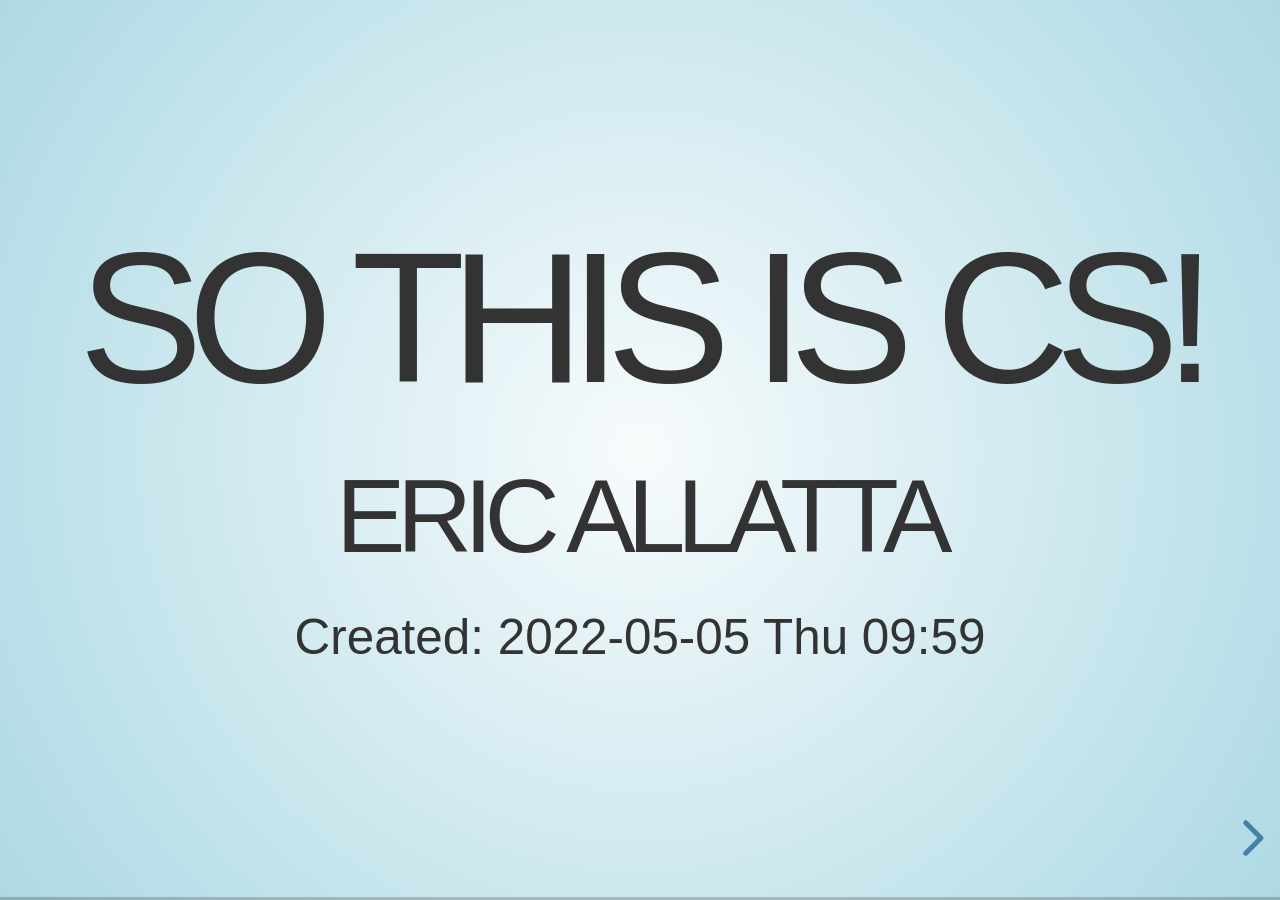
==== commit b8ae1593: "new run" ====
--- a/index.html
+++ b/index.html
@@ -19,11 +19,12 @@
 <div class="reveal">
 <div class="slides">
 <section id="sec-title-slide"><h1 class="title">So This is CS!</h1><p class="subtitle"></p>
-<h2 class="author">Eric Allatta</h2><p class="date">Created: 2022-05-03 Tue 13:38</p>
-</section>
+<h2 class="author">Eric Allatta</h2><p class="date">Created: 2022-05-05 Thu 09:59</p>
+</section>
+
 <section>
-<section id="slide-org41f3e55">
-<h2 id="org41f3e55">Welcome to So this is CS!</h2>
+<section id="slide-org71814d8">
+<h2 id="org71814d8">Welcome to So this is CS!</h2>
 <small>
 <p>
 Press S for speaker notes
@@ -43,8 +44,8 @@
 </section>
 </section>
 <section>
-<section id="slide-orgc2889ce">
-<h2 id="orgc2889ce">About Me</h2>
+<section id="slide-org90784a8">
+<h2 id="org90784a8">About Me</h2>
 <ul>
 <li>Husband to Jill and Father to Joy (11), Bruce (6), and Rose (18m)</li>
 <li>Freelance designer, builder, teacher</li>
@@ -62,8 +63,8 @@
 </section>
 </section>
 <section>
-<section id="slide-org96c861e">
-<h2 id="org96c861e">The Big picture</h2>
+<section id="slide-orgb690f30">
+<h2 id="orgb690f30">The Big picture</h2>
 <p>
 Particpants will&#x2026;
 </p>
@@ -78,13 +79,13 @@
 </section>
 </section>
 <section>
-<section id="slide-orgcd0c395">
-<h2 id="orgcd0c395">The Plan</h2>
-<div class="outline-text-2" id="text-orgcd0c395">
+<section id="slide-org6e0a135">
+<h2 id="org6e0a135">The Plan</h2>
+<div class="outline-text-2" id="text-org6e0a135">
 </div>
 </section>
-<section id="slide-org5adee92">
-<h3 id="org5adee92">Part 1</h3>
+<section id="slide-org1cc7a55">
+<h3 id="org1cc7a55">Part 1</h3>
 <ul>
 <li>Computing in the News</li>
 <li>Computers</li>
@@ -95,8 +96,8 @@
 </ul>
 
 </section>
-<section id="slide-org7cade1a">
-<h3 id="org7cade1a">Part 2</h3>
+<section id="slide-orgbdf9d96">
+<h3 id="orgbdf9d96">Part 2</h3>
 <ul>
 <li>Algebra</li>
 <li>Spreadsheets</li>
@@ -108,8 +109,8 @@
 </section>
 </section>
 <section>
-<section id="slide-orgfe432b4">
-<h2 id="orgfe432b4">Anchor Doc + parking lot</h2>
+<section id="slide-org90cd607">
+<h2 id="org90cd607">Anchor Doc + parking lot</h2>
 <p>
 <a href="https://docs.google.com/document/d/1S6g80qzFP6Kh0nqy8_QEfPO60P5rcDLoc_Z2H-WoZUc/edit#">anchor doc</a>
 </p>
@@ -117,8 +118,11 @@
 </section>
 </section>
 <section>
-<section id="slide-orgb065a11">
-<h2 id="orgb065a11">Roles</h2>
+<section id="slide-org70e3644">
+<h2 id="org70e3644">Roles</h2>
+</section>
+<section id="slide-org3cfcce9">
+<h3 id="org3cfcce9">Roles</h3>
 <p class="fragment (appear)">
 Roles describe areas of focus during team or group activities.
 </p>
@@ -130,9 +134,9 @@
 </p>
 
 </section>
-<section id="slide-orgb065a11-split">
-
-<h2>Roles</h2>
+<section id="slide-org3cfcce9-split">
+
+<h3>Roles</h3>
 <ul>
 <li class="fragment appear">Reporter</li>
 <li class="fragment appear">Time keeper</li>
@@ -141,11 +145,11 @@
 </ul>
 
 </section>
-<section id="slide-org532d2da">
-<h3 id="org532d2da">Global roles</h3>
-</section>
-<section id="slide-org362702b">
-<h3 id="org362702b">Reporter</h3>
+<section id="slide-orgd945200">
+<h4 id="orgd945200">Global roles</h4>
+</section>
+<section id="slide-org4f1e558">
+<h4 id="org4f1e558">Reporter</h4>
 <ul>
 <li>maintain parking lot,</li>
 <li>record and report back,</li>
@@ -154,8 +158,8 @@
 </ul>
 
 </section>
-<section id="slide-org7600371">
-<h3 id="org7600371">Time keeper</h3>
+<section id="slide-org6801ee1">
+<h4 id="org6801ee1">Time keeper</h4>
 <ul>
 <li>monitor lecture length</li>
 <li>monitor break length</li>
@@ -164,14 +168,14 @@
 </ul>
 
 </section>
-<section id="slide-org28f56ad">
-<h3 id="org28f56ad">Facilitator</h3>
-</section>
-<section id="slide-orgd068a65">
-<h3 id="orgd068a65">Local Roles</h3>
-</section>
-<section id="slide-org3ac77ac">
-<h3 id="org3ac77ac">Reporter</h3>
+<section id="slide-org2da0482">
+<h4 id="org2da0482">Facilitator</h4>
+</section>
+<section id="slide-org9048760">
+<h4 id="org9048760">Local Roles</h4>
+</section>
+<section id="slide-orgec02660">
+<h4 id="orgec02660">Reporter</h4>
 <ul>
 <li>record and report team conversation</li>
 <li>special focus on parking lot questions</li>
@@ -179,8 +183,8 @@
 </ul>
 
 </section>
-<section id="slide-org733dd03">
-<h3 id="org733dd03">Time keeper</h3>
+<section id="slide-org61a49d8">
+<h4 id="org61a49d8">Time keeper</h4>
 <ul>
 <li>keep us honest</li>
 <li>special focus on timing of activities and balanced group participation</li>
@@ -188,8 +192,8 @@
 </ul>
 
 </section>
-<section id="slide-orga691269">
-<h3 id="orga691269">Facilitator</h3>
+<section id="slide-orga805309">
+<h4 id="orga805309">Facilitator</h4>
 <ul>
 <li>know what "we are supposed to be doing right now"</li>
 <li>special focus on tasks, deliverables/goals/objectives, and flow</li>
@@ -199,27 +203,14 @@
 </section>
 </section>
 <section>
-<section id="slide-orgfc876f4">
-<h2 id="orgfc876f4">Teams</h2>
-<p>
-Round Robin algorithm
-</p>
-
-</section>
-</section>
-<section>
-<section id="slide-orgbaa4fbc">
-<h2 id="orgbaa4fbc">Notice &amp; Wonder</h2>
-<p>
-Lots of notice
-</p>
-
-<p>
-Wonder means begin an idea, consider possibilities
-</p>
-
-<p>
-Wonderings are questions with possible answers
+<section id="slide-org9053ef6">
+<h2 id="org9053ef6">Notice &amp; Wonder</h2>
+<p>
+Notice means what do you see. Call out the obvious. Make simple observations. Go for quantity.
+</p>
+
+<p>
+Wonder means begin an idea and consider possibilities. Wonderings are questions with their possible answers.
 </p>
 
 
@@ -235,8 +226,8 @@
 </section>
 </section>
 <section>
-<section id="slide-org4768ec7">
-<h2 id="org4768ec7">Computing in the news</h2>
+<section id="slide-orgdbb13d0">
+<h2 id="orgdbb13d0">Computing in the news</h2>
 <aside class="notes">
 <p>
 I've collected 4 stories that We're in print this week and and represent examples of computing in the wild. We'll read each headline they will set up breakout rooms for each of the different articles you'll choose an article to read and then visit that break out room. The goal is to find the computer in the article
@@ -245,14 +236,14 @@
 </aside>
 
 </section>
-<section id="slide-orge0fab14">
-<h4 id="orge0fab14">Resources</h4>
+<section id="slide-org55e1021">
+<h4 id="org55e1021">Resources</h4>
 <p>
 <a href="https://technews.acm.org">ACM Technews</a> 
 </p>
 
 </section>
-<section id="slide-orge0fab14-split">
+<section id="slide-org55e1021-split">
 
 <h4>Resources</h4>
 <p>
@@ -264,7 +255,7 @@
 </p>
 
 </section>
-<section id="slide-orge0fab14-split">
+<section id="slide-org55e1021-split">
 
 <h4>Resources</h4>
 <p>
@@ -278,7 +269,7 @@
 </p>
 
 </section>
-<section id="slide-orge0fab14-split">
+<section id="slide-org55e1021-split">
 
 <h4>Resources</h4>
 <p>
@@ -291,7 +282,7 @@
 </p>
 
 </section>
-<section id="slide-orge0fab14-split">
+<section id="slide-org55e1021-split">
 
 <h4>Resources</h4>
 
@@ -304,7 +295,7 @@
 </p>
 
 </section>
-<section id="slide-orge0fab14-split">
+<section id="slide-org55e1021-split">
 
 <h4>Resources</h4>
 <p>
@@ -317,18 +308,18 @@
 </p>
 
 </section>
-<section id="slide-org23ab551">
-<h4 id="org23ab551">Connections</h4>
+<section id="slide-org77ce2c8">
+<h4 id="org77ce2c8">Connections</h4>
 </section>
 </section>
 <section>
-<section id="slide-orgc6cccb9">
-<h2 id="orgc6cccb9">Let's talk about computers</h2>
-<div class="outline-text-2" id="text-orgc6cccb9">
+<section id="slide-orgbb3528e">
+<h2 id="orgbb3528e">Let's talk about computers</h2>
+<div class="outline-text-2" id="text-orgbb3528e">
 </div>
 </section>
-<section id="slide-org8032cb3">
-<h3 id="org8032cb3">Computers</h3>
+<section id="slide-org484e995">
+<h3 id="org484e995">Computers</h3>
 <ul>
 <li>consume data (which includes instructions),</li>
 <li>transform it using instructions (which can be sealed out for new instructions), and</li>
@@ -337,8 +328,8 @@
 </ul>
 
 </section>
-<section id="slide-orge3f946d">
-<h3 id="orge3f946d">From person to machine</h3>
+<section id="slide-orge6a2744">
+<h3 id="orge6a2744">From person to machine</h3>
 <p>
 The history of math and science, of celestial navigation, understanding the cosmos, and exploring the world around us, 
 </p>
@@ -356,7 +347,7 @@
 </p>
 
 </section>
-<section id="slide-orge3f946d-split">
+<section id="slide-orge6a2744-split">
 
 <h3>From person to machine</h3>
 <p>
@@ -364,7 +355,7 @@
 memory to the computation process.
 </p>
 </section>
-<section id="slide-orge3f946d-split">
+<section id="slide-orge6a2744-split">
 
 <h3>From person to machine</h3>
 
@@ -375,8 +366,8 @@
 </p>
 
 </section>
-<section id="slide-org3b1cc59">
-<h3 id="org3b1cc59">Switches</h3>
+<section id="slide-orgc42d2a2">
+<h3 id="orgc42d2a2">Switches</h3>
 <p>
 Flashlights, Telegraph, Boolean Algebra
 </p>
@@ -395,8 +386,8 @@
 </p>
 
 </section>
-<section id="slide-orga6954fa">
-<h3 id="orga6954fa">Structure</h3>
+<section id="slide-org3b17d5a">
+<h3 id="org3b17d5a">Structure</h3>
 <p>
 Programming a computer means working with the structural precision required by
 computers. Computers consume data, apply instructions to transform
@@ -404,8 +395,8 @@
 </p>
 
 </section>
-<section id="slide-org6012eb0">
-<h3 id="org6012eb0">Turing</h3>
+<section id="slide-orgb30c447">
+<h3 id="orgb30c447">Turing</h3>
 <p>
 In 1936 Alan Turing described a machine that the could take an infinite list of data (memory) and a finite list of instructions to implement any algorithm. 
 </p>
@@ -413,11 +404,11 @@
 <img src="https://upload.wikimedia.org/wikipedia/commons/a/ad/Model_of_a_Turing_machine.jpg">
 
 </section>
-<section id="slide-org17e1e05">
-<h3 id="org17e1e05">Connections</h3>
-</section>
-<section id="slide-org05d2fdc">
-<h3 id="org05d2fdc">Resources</h3>
+<section id="slide-orgd82d0f4">
+<h3 id="orgd82d0f4">Connections</h3>
+</section>
+<section id="slide-org60521ce">
+<h3 id="org60521ce">Resources</h3>
 <ul>
 <li>Code: The hidden language of computing machines</li>
 <li><a href="https://nand2tetris.org">Nand2Tetris</a></li>
@@ -454,16 +445,16 @@
 </section>
 </section>
 <section>
-<section id="slide-org5416516">
-<h2 id="org5416516">Let's talk about the internet</h2>
-<div class="outline-text-2" id="text-org5416516">
+<section id="slide-org232dcc2">
+<h2 id="org232dcc2">Let's talk about the internet</h2>
+<div class="outline-text-2" id="text-org232dcc2">
 </div>
 </section>
-<section id="slide-org8da91e1">
-<h3 id="org8da91e1">How am I Connected Boggel</h3>
-</section>
-<section id="slide-org04ac2ce">
-<h4 id="org04ac2ce">How to play</h4>
+<section id="slide-orgf38992a">
+<h3 id="orgf38992a">How am I Connected Boggel</h3>
+</section>
+<section id="slide-org69fe2a3">
+<h4 id="org69fe2a3">How to play</h4>
 <p>
 Set a 1 minute timer
 Record all of the means/purposes you used to connect to the internet.
@@ -485,22 +476,23 @@
 </aside>
 
 </section>
-<section id="slide-orgbdb4898">
-<h3 id="orgbdb4898">Code.org internet simulator</h3>
-<div class="outline-text-3" id="text-orgbdb4898">
+<section id="slide-orgc07a30c">
+<h3 id="orgc07a30c">Code.org internet simulator</h3>
+<div class="outline-text-3" id="text-orgc07a30c">
 </div>
 </section>
-<section id="slide-org25148f1">
-<h4 id="org25148f1">Internet Simulator Overview</h4>
+<section id="slide-org4c3f366">
+<h4 id="org4c3f366">Internet Simulator Overview</h4>
 <aside class="notes">
 <p>
 In the Internet simulator activities we will present a problem And demonstrate setting it up but not solve it together We'll enter breakout rooms to continue working on the problem connecting to the people in our room through the simulator. We need to develop an agreement between ourselves. We are acting like computers in a network network so we are inserting ourselves into the communication of the machines.. Only by coming up with an agreement can we reliably get our messages across
 </p>
 
 </aside>
-</section>
-<section id="slide-org060b7d3">
-<h4 id="org060b7d3">Activity Explore the Simulator</h4>
+
+</section>
+<section id="slide-orga9c8fc4">
+<h4 id="orga9c8fc4">Activity Explore the Simulator</h4>
 <dl>
 <dt>Simulator</dt><dd><a href="https://studio.code.org/s/csp2-2021/lessons/1/levels/1?section_id=4067479">First Simulator</a></dd>
 <dt>Context</dt><dd>Whole group</dd>
@@ -509,12 +501,12 @@
 
 </dl>
 </section>
-<section id="slide-org060b7d3-split">
+<section id="slide-orga9c8fc4-split">
 
 <h4>Activity Explore the Simulator</h4>
 
 <ul class="org-ul">
-<li><a id="org21afdb9"></a>Instructions<br />
+<li><a id="orgde4ba93"></a>Instructions<br />
 <p>
 Two group members connect to each other in the simulator
 </p>
@@ -532,8 +524,8 @@
 </ul>
 
 </section>
-<section id="slide-org00bd028">
-<h4 id="org00bd028">Activity Send/Receive a Bit</h4>
+<section id="slide-orgd0504b5">
+<h4 id="orgd0504b5">Activity Send/Receive a Bit</h4>
 <dl>
 <dt>Simulator</dt><dd><a href="https://studio.code.org/s/netsim/lessons/2/levels/1">Second
 Simulator</a></dd>
@@ -544,12 +536,12 @@
 
 </dl>
 </section>
-<section id="slide-org00bd028-split">
+<section id="slide-orgd0504b5-split">
 
 <h4>Activity Send/Receive a Bit</h4>
 
 <ul class="org-ul">
-<li><a id="org0e13945"></a>Instructions<br />
+<li><a id="org97c49b8"></a>Instructions<br />
 <p>
 Develop a protocol that allows one bit to be sent back and forth using
 a metronome
@@ -558,14 +550,14 @@
 </ul>
 
 </section>
-<section id="slide-org73f72d4">
-<h4 id="org73f72d4">Activity Send/Receive a Word</h4>
-</section>
-<section id="slide-orgd87f5e9">
-<h4 id="orgd87f5e9">Activity Send/Receive/Confirm a Word</h4>
-</section>
-<section id="slide-orge63d668">
-<h3 id="orge63d668">Protocols and Abstraction Layers</h3>
+<section id="slide-org9cb6a33">
+<h4 id="org9cb6a33">Activity Send/Receive a Word</h4>
+</section>
+<section id="slide-org9b93671">
+<h4 id="org9b93671">Activity Send/Receive/Confirm a Word</h4>
+</section>
+<section id="slide-org6ae4764">
+<h3 id="org6ae4764">Protocols and Abstraction Layers</h3>
 <p>
 Do one job and don't repeat yourself!
 </p>
@@ -582,29 +574,29 @@
 </aside>
 
 </section>
-<section id="slide-org56ab3a5">
-<h3 id="org56ab3a5">Packets and Redundancy</h3>
+<section id="slide-org4c75e8f">
+<h3 id="org4c75e8f">Packets and Redundancy</h3>
 <p>
 So how do messages get from one place to another?
 </p>
 
 </section>
-<section id="slide-orgac07d17">
-<h4 id="orgac07d17">Redundancy</h4>
-</section>
-<section id="slide-org11f2465">
-<h4 id="org11f2465">Undersea cables</h4>
+<section id="slide-org6c4d147">
+<h4 id="org6c4d147">Redundancy</h4>
+</section>
+<section id="slide-org82345db">
+<h4 id="org82345db">Undersea cables</h4>
 <img src=https://i0.wp.com/www.maproomblog.com/xq/wp-content/uploads/2022/04/submarine-cable-map-1024x728.jpg?ssl=1">
 
 </section>
-<section id="slide-org0e1df34">
-<h4 id="org0e1df34">Passwords</h4>
-</section>
-<section id="slide-org0090348">
-<h3 id="org0090348">Connections</h3>
-</section>
-<section id="slide-org8df9b48">
-<h3 id="org8df9b48">Resources</h3>
+<section id="slide-orgd0dc271">
+<h4 id="orgd0dc271">Passwords</h4>
+</section>
+<section id="slide-org2e9f752">
+<h3 id="org2e9f752">Connections</h3>
+</section>
+<section id="slide-org0a6fa4f">
+<h3 id="org0a6fa4f">Resources</h3>
 <ul>
 <li><a href="https://www.submarinecablemap.com/">https://www.submarinecablemap.com/</a></li>
 <li><a href="https://www.youtube.com/playlist?list=PLzdnOPI1iJNfMRZm5DDxco3UdsFegvuB7">Code.org How the Internet Works playlist</a></li>
@@ -615,13 +607,13 @@
 </section>
 </section>
 <section>
-<section id="slide-org7f9e6ba">
-<h2 id="org7f9e6ba">Let's talk about web creation and portfolio sites</h2>
-<div class="outline-text-2" id="text-org7f9e6ba">
+<section id="slide-org831e265">
+<h2 id="org831e265">Let's talk about web creation and portfolio sites</h2>
+<div class="outline-text-2" id="text-org831e265">
 </div>
 </section>
-<section id="slide-org8a6ff96">
-<h3 id="org8a6ff96">Choosing tools</h3>
+<section id="slide-org2857349">
+<h3 id="org2857349">Choosing tools</h3>
 <ul>
 <li><a href="https://docs.google.com">Google Docs</a></li>
 <li><a href="https://sites.google.com">Google Sites</a></li>
@@ -632,8 +624,8 @@
 </ul>
 
 </section>
-<section id="slide-orgdc6228f">
-<h3 id="orgdc6228f">Motivating Web Creation</h3>
+<section id="slide-org3763374">
+<h3 id="org3763374">Motivating Web Creation</h3>
 <p>
 Google docs rule the academic lives of many students.
 </p>
@@ -647,8 +639,8 @@
 </p>
 
 </section>
-<section id="slide-org9073284">
-<h3 id="org9073284">Integration Tips</h3>
+<section id="slide-org62ced3c">
+<h3 id="org62ced3c">Integration Tips</h3>
 <ul>
 <li>Offer web creation skills to other teachers as an alternate work
 product format.</li>
@@ -660,8 +652,8 @@
 </ul>
 
 </section>
-<section id="slide-orgffb9511">
-<h3 id="orgffb9511">Markup languages</h3>
+<section id="slide-orgc7d16f8">
+<h3 id="orgc7d16f8">Markup languages</h3>
 <ul>
 <li>A lighter introduction to structured text</li>
 <li>HTML is a markup language, not a programming language</li>
@@ -672,19 +664,19 @@
 </ul>
 
 </section>
-<section id="slide-org6ccc16d">
-<h4 id="org6ccc16d">HTML isn't the only option</h4>
-<div class="outline-text-4" id="text-org6ccc16d">
+<section id="slide-org4e9248a">
+<h4 id="org4e9248a">HTML isn't the only option</h4>
+<div class="outline-text-4" id="text-org4e9248a">
 </div>
 <ul class="org-ul">
-<li><a id="org239cf76"></a>Lightweight markup languages<br />
+<li><a id="org0fec3a6"></a>Lightweight markup languages<br />
 <ul>
 <li>AsciiDoc, Markdown, Org-mode</li>
 
 </ul>
 </li>
 
-<li><a id="org2b9fdfd"></a>Heavier markup languages<br />
+<li><a id="org0aac5dd"></a>Heavier markup languages<br />
 <ul>
 <li>Latex, HTML</li>
 
@@ -693,8 +685,8 @@
 </ul>
 
 </section>
-<section id="slide-orgc53fbb2">
-<h3 id="orgc53fbb2">Symbols and Syntax</h3>
+<section id="slide-org98f459f">
+<h3 id="org98f459f">Symbols and Syntax</h3>
 <aside class="notes">
 <p>
 How do we tell
@@ -705,8 +697,8 @@
 </aside>
 
 </section>
-<section id="slide-org4197e30">
-<h3 id="org4197e30">HTML Tags</h3>
+<section id="slide-orgc9084cf">
+<h3 id="orgc9084cf">HTML Tags</h3>
 <aside class="notes">
 <p>
 Compare indenting in a word process &#x2013; hit tab, see the word move &#x2013;
@@ -718,52 +710,51 @@
 </aside>
 
 </section>
-<section id="slide-org9cfe2d3">
-<h3 id="org9cfe2d3">Activities</h3>
-<div class="outline-text-3" id="text-org9cfe2d3">
+<section id="slide-orgf37077f">
+<h3 id="orgf37077f">Activities</h3>
+<div class="outline-text-3" id="text-orgf37077f">
 </div>
 </section>
-<section id="slide-org46ac3fe">
-<h4 id="org46ac3fe">Create a webpage using a google doc</h4>
-
-<div class="figure">
-<p><img src="./assets/w3schools_webpage_layout.png" alt="w3schools_webpage_layout.png" />
-</p>
+<section id="slide-org6697fdc">
+<h4 id="org6697fdc">Create a webpage from a google doc</h4>
+<ul>
+<li><img src="./assets/w3schools_webpage_layout.png" alt="w3schools_webpage_layout.png" /></li>
+<li><a href="https://www.dropbox.com/s/tbar0n559b90ocy/doc_site_publish_2022-04-30.mkv?dl=0">Walk through video</a></li>
+
+</ul>
+</section>
+<section id="slide-org4f094db">
+<h4 id="org4f094db">Try markdown</h4>
+<ul>
+<li><a href="https://markdownlivepreview.com/">https://markdownlivepreview.com/</a></li>
+
+</ul>
+</section>
+<section id="slide-orge6864e7">
+<h4 id="orge6864e7">Host a website on github pages</h4>
+<ul>
+<li>Follow a tutorial to create a GitHub Pages site</li>
+<li><a href="http://jmcglone.com/guides/github-pages/">http://jmcglone.com/guides/github-pages/</a></li>
+
+</ul>
+
+</section>
+<section id="slide-orge61dde1">
+<h3 id="orge61dde1">Examples</h3>
+<p>
+<a href="https://docs.google.com/spreadsheets/d/e/2PACX-1vTkBkjq86c_cVULPqP0ak4kkwHh45cWs89lRLd_DtSUFDQcfbCtGRRyVFxVqwjEAZC6YT6ltdDcolw0/pubhtml?gid=0&amp;amp;single=true&amp;amp;widget=true&amp;amp;headers=false">SY18-19 Learning Blogs</a>
+</p>
+
+</section>
+</section>
+<section>
+<section id="slide-org354e567">
+<h2 id="org354e567">Let's talk about email</h2>
+<div class="outline-text-2" id="text-org354e567">
 </div>
 </section>
-<section id="slide-org46ac3fe-split">
-</section>
-<section id="slide-orga06df97">
-<h4 id="orga06df97">Try markdown</h4>
-<p>
-<a href="https://markdownlivepreview.com/">https://markdownlivepreview.com/</a>
-</p>
-</section>
-<section id="slide-orga06df97-split">
-</section>
-<section id="slide-org670319d">
-<h4 id="org670319d">Follow a tutorial to create a GitHub Pages site</h4>
-<p>
-<a href="http://jmcglone.com/guides/github-pages/">http://jmcglone.com/guides/github-pages/</a>
-</p>
-
-</section>
-<section id="slide-org0097519">
-<h3 id="org0097519">Examples</h3>
-<p>
-<a href="https://docs.google.com/spreadsheets/d/e/2PACX-1vTkBkjq86c_cVULPqP0ak4kkwHh45cWs89lRLd_DtSUFDQcfbCtGRRyVFxVqwjEAZC6YT6ltdDcolw0/pubhtml?gid=0&amp;amp;single=true&amp;amp;widget=true&amp;amp;headers=false">SY18-19 Learning Blogs</a>
-</p>
-
-</section>
-</section>
-<section>
-<section id="slide-orgd364d6d">
-<h2 id="orgd364d6d">Let's talk about email</h2>
-<div class="outline-text-2" id="text-orgd364d6d">
-</div>
-</section>
-<section id="slide-orgf81585c">
-<h3 id="orgf81585c">Locations: labels, tags, folders</h3>
+<section id="slide-org986e5c5">
+<h3 id="org986e5c5">Locations: labels, tags, folders</h3>
 <p>
 Folders remind us of putting a piece of paper in a filing cabinet.
 </p>
@@ -779,8 +770,8 @@
 </p>
 
 </section>
-<section id="slide-orgfdb5840">
-<h3 id="orgfdb5840">Archive, Star, Delete</h3>
+<section id="slide-org85b48a2">
+<h3 id="org85b48a2">Archive, Star, Delete</h3>
 <dl>
 <dt>Archive</dt><dd>remove the inbox label</dd>
 <dt>Star</dt><dd>add a star</dd>
@@ -790,8 +781,8 @@
 </dl>
 
 </section>
-<section id="slide-orgc46c92e">
-<h3 id="orgc46c92e">Analyze</h3>
+<section id="slide-org147db41">
+<h3 id="org147db41">Analyze</h3>
 <p>
 What kind of messages are you receiving?
 </p>
@@ -803,8 +794,8 @@
 </p>
 
 </section>
-<section id="slide-orgc03b7ea">
-<h3 id="orgc03b7ea">Process</h3>
+<section id="slide-orge760447">
+<h3 id="orge760447">Process</h3>
 <p>
 Inbox -&gt; Starred -&gt; Archive
 g i s e
@@ -820,8 +811,8 @@
 </p>
 
 </section>
-<section id="slide-org91b8485">
-<h3 id="org91b8485">Stars and flags</h3>
+<section id="slide-org542d6e2">
+<h3 id="org542d6e2">Stars and flags</h3>
 <ul>
 <li>Starred is the activity section</li>
 <li>Multiple stars can represent different kinds of action</li>
@@ -830,8 +821,8 @@
 </ul>
 
 </section>
-<section id="slide-org7d42bf3">
-<h3 id="org7d42bf3">Filters</h3>
+<section id="slide-org8c19171">
+<h3 id="org8c19171">Filters</h3>
 <p>
 Inbox is a filter. A filter catches some values and let's others
 through. Inbox shows us messages that contain the metadata "Inbox". 
@@ -843,60 +834,60 @@
 </p>
 
 </section>
-<section id="slide-org5bf2dfe">
-<h3 id="org5bf2dfe">Rules</h3>
-</section>
-<section id="slide-org516da60">
-<h3 id="org516da60">Notifications</h3>
-</section>
-<section id="slide-org8a4da52">
-<h3 id="org8a4da52">Connections</h3>
+<section id="slide-org76ee9de">
+<h3 id="org76ee9de">Rules</h3>
+</section>
+<section id="slide-org88cfcf3">
+<h3 id="org88cfcf3">Notifications</h3>
+</section>
+<section id="slide-org7169cc2">
+<h3 id="org7169cc2">Connections</h3>
 </section>
 </section>
 <section>
-<section id="slide-orgd3e1022">
-<h2 id="orgd3e1022">Let's talk about running a computer lab</h2>
-<div class="outline-text-2" id="text-orgd3e1022">
+<section id="slide-orgcd093dd">
+<h2 id="orgcd093dd">Let's talk about running a computer lab</h2>
+<div class="outline-text-2" id="text-orgcd093dd">
 </div>
 </section>
-<section id="slide-orgc68ea64">
-<h3 id="orgc68ea64">Room layout</h3>
-</section>
-<section id="slide-org0372d4a">
-<h3 id="org0372d4a">Monitoring and Circulation</h3>
-</section>
-<section id="slide-org27f1de6">
-<h3 id="org27f1de6">Structure</h3>
-</section>
-<section id="slide-orgbc0cbe3">
-<h3 id="orgbc0cbe3">Rapport</h3>
-</section>
-<section id="slide-org626ed94">
-<h3 id="org626ed94">Software</h3>
-</section>
-<section id="slide-org71d7762">
-<h3 id="org71d7762">Debugging</h3>
-</section>
-<section id="slide-org4d1fdfd">
-<h3 id="org4d1fdfd">Seating Charts and Pair Programming</h3>
-</section>
-<section id="slide-org6628c9f">
-<h3 id="org6628c9f">Work products: analog and digital</h3>
-</section>
-<section id="slide-org9def6a4">
-<h3 id="org9def6a4">Assessment:  cultivating success</h3>
+<section id="slide-org98fd8b1">
+<h3 id="org98fd8b1">Room layout</h3>
+</section>
+<section id="slide-org8fa4c1e">
+<h3 id="org8fa4c1e">Monitoring and Circulation</h3>
+</section>
+<section id="slide-orgffe987e">
+<h3 id="orgffe987e">Structure</h3>
+</section>
+<section id="slide-org4729b6c">
+<h3 id="org4729b6c">Rapport</h3>
+</section>
+<section id="slide-org5ea65f1">
+<h3 id="org5ea65f1">Software</h3>
+</section>
+<section id="slide-orgf7776f6">
+<h3 id="orgf7776f6">Debugging</h3>
+</section>
+<section id="slide-org58c2cea">
+<h3 id="org58c2cea">Seating Charts and Pair Programming</h3>
+</section>
+<section id="slide-orgd493dac">
+<h3 id="orgd493dac">Work products: analog and digital</h3>
+</section>
+<section id="slide-org86ecf97">
+<h3 id="org86ecf97">Assessment:  cultivating success</h3>
 </section>
 </section>
 <section>
-<section id="slide-orgd504a04">
-<h2 id="orgd504a04">Let's talk about algebra</h2>
-<div class="outline-text-2" id="text-orgd504a04">
+<section id="slide-orge8e87e1">
+<h2 id="orge8e87e1">Let's talk about algebra</h2>
+<div class="outline-text-2" id="text-orge8e87e1">
 </div>
 </section>
-<section id="slide-org86fa2b4">
-<h3 id="org86fa2b4">Equations</h3>
-<p>
-Computer science can help us use precision in mathematics.
+<section id="slide-org90fc89b">
+<h3 id="org90fc89b">Equations</h3>
+<p>
+Computer science can help us use precision in our mathematical language.
 </p>
 
 <p>
@@ -909,17 +900,14 @@
 </p>
 
 </section>
-<section id="slide-orgb57a8dc">
-<h3 id="orgb57a8dc">Functions</h3>
-<p>
-Repeatable computational abstractions
-The target of elementary and middle school mathematics is modeling and
-reasoning and expressions and equations standards are functions.
-</p>
-
-<p>
-Equations are a catch all phrase in mathematics education that often
-includes what we mean by functions in algebra.
+<section id="slide-org307fb30">
+<h3 id="org307fb30">Functions</h3>
+<p>
+Repeatable computational abstractions. The target of elementary and middle school mathematics is modeling and reasoning and expressions and equations standards are functions.
+</p>
+
+<p>
+Equations are a catch all phrase in mathematics education that often includes what we mean by functions in algebra.
 </p>
 
 <p>
@@ -927,8 +915,8 @@
 </p>
 
 </section>
-<section id="slide-orgd469857">
-<h3 id="orgd469857">Examples</h3>
+<section id="slide-orgb98c5e6">
+<h3 id="orgb98c5e6">Examples</h3>
 <p>
 A right circular cone has a height of 11 centimeters and a diameter of
 7 centimeters. What is the approximate volume, in cubic centimeters,
@@ -943,8 +931,8 @@
 </ul>
 
 </section>
-<section id="slide-org5ac02ed">
-<h3 id="org5ac02ed">Imagine data entities</h3>
+<section id="slide-orgb5ef8b2">
+<h3 id="orgb5ef8b2">Imagine data entities</h3>
 <p>
 Data entities are elements of our world that we might want to track as data.
 </p>
@@ -962,13 +950,13 @@
 </section>
 </section>
 <section>
-<section id="slide-org449a2b5">
-<h2 id="org449a2b5">Let's talk about spreadsheets</h2>
-<div class="outline-text-2" id="text-org449a2b5">
+<section id="slide-org00acfef">
+<h2 id="org00acfef">Let's talk about spreadsheets</h2>
+<div class="outline-text-2" id="text-org00acfef">
 </div>
 </section>
-<section id="slide-org273470f">
-<h3 id="org273470f">Fundamentals</h3>
+<section id="slide-org37c23e2">
+<h3 id="org37c23e2">Fundamentals</h3>
 <ul>
 <li>Introduction to tables</li>
 <li>Categorical and quantitative data</li>
@@ -978,8 +966,8 @@
 </ul>
 
 </section>
-<section id="slide-org5937e02">
-<h3 id="org5937e02">Warm Up</h3>
+<section id="slide-orgcff3a0f">
+<h3 id="orgcff3a0f">Warm Up</h3>
 <p>
 Choose a question that speaks to you.
 Be prepared to say why you chose that question
@@ -1006,8 +994,8 @@
 </aside>
 
 </section>
-<section id="slide-org6f37a4d">
-<h3 id="org6f37a4d">Objectives</h3>
+<section id="slide-org8427166">
+<h3 id="org8427166">Objectives</h3>
 <p>
 Participants will be able to&#x2026;
 </p>
@@ -1019,8 +1007,8 @@
 </ul>
 
 </section>
-<section id="slide-org8faf54f">
-<h3 id="org8faf54f">Data</h3>
+<section id="slide-org150fdb2">
+<h3 id="org150fdb2">Data</h3>
 <ul>
 <li>often means information about the world around us represented in a structure that can be read by
 computer</li>
@@ -1029,21 +1017,24 @@
 <li>programming languages can also manipulate tabular data</li>
 
 </ul>
-</section>
-<section id="slide-org25f0a01">
-<h3 id="org25f0a01">Data Rows and Columns</h3>
+
+</section>
+<section id="slide-org00ecfc9">
+<h3 id="org00ecfc9">Data Rows and Columns</h3>
 <p>
 Tables are made up of data rows and columns
 </p>
+
 <ul class="org-ul">
-<li><a id="org0de8842"></a>Data Rows :: values relating to an entity (nouns)<br />
+<li><a id="orgf1b61c6"></a>Data Rows :: values relating to an entity (nouns)<br />
 <ul>
 <li>a person, thing, or event</li>
 <li>represented horizontally across the table</li>
 
 </ul>
 </li>
-<li><a id="org1284131"></a>Columns :: properties or atributes about the entity (adjectives)<br />
+
+<li><a id="org8f0dddf"></a>Columns :: properties or atributes about the entity (adjectives)<br />
 <ul>
 <li>shared by other entities</li>
 <li>each column has a name that identifies the attribute</li>
@@ -1054,15 +1045,15 @@
 </ul>
 
 </section>
-<section id="slide-orge456716">
-<h3 id="orge456716">Tables</h3>
+<section id="slide-orge745f31">
+<h3 id="orge745f31">Tables</h3>
 <p>
 Data rows begin under the <b>header</b>, which contains the names of each column
 </p>
 
 </section>
-<section id="slide-org8f716cd">
-<h4 id="org8f716cd">Check for understanding</h4>
+<section id="slide-org6f1d440">
+<h4 id="org6f1d440">Check for understanding</h4>
 <p>
 How many data rows does this table contain?
 </p>
@@ -1104,10 +1095,9 @@
 </tbody>
 </table>
 
-
-</section>
-<section id="slide-org22da201">
-<h3 id="org22da201">Activity</h3>
+</section>
+<section id="slide-org4c2effe">
+<h3 id="org4c2effe">Activity</h3>
 <ul>
 <li>Draw a circle around a column</li>
 <li>Draw an line through a row</li>
@@ -1166,8 +1156,8 @@
 </table>
 
 </section>
-<section id="slide-org65026b2">
-<h3 id="org65026b2">Types of Tables</h3>
+<section id="slide-orga2a8b4d">
+<h3 id="orga2a8b4d">Types of Tables</h3>
 <dl>
 <dt>Tables for Computers</dt><dd>data collection tables
 <ul>
@@ -1186,8 +1176,8 @@
 </dl>
 
 </section>
-<section id="slide-orga0d306d">
-<h3 id="orga0d306d">Example computer table</h3>
+<section id="slide-org9bd4b47">
+<h3 id="org9bd4b47">Example computer table</h3>
 <p>
 Submitting attendance is an example of a table for computers
 </p>
@@ -1201,12 +1191,17 @@
 What do we do with attendance data?
 </p>
 
+<p>
+At what level is the row entity unique. 
+</p>
+
 </aside>
-</section>
-<section id="slide-orgdbd6d41">
-<h4 id="orgdbd6d41">Checck for understanding</h4>
-<p>
-Describe the data entry in an attendance collection table.
+
+</section>
+<section id="slide-org0fa2e1a">
+<h4 id="org0fa2e1a">Checck for understanding</h4>
+<p>
+Describe the data entity in an attendance collection table.
 </p>
 
 <table border="2" cellspacing="0" cellpadding="6" rules="groups" frame="hsides">
@@ -1266,16 +1261,17 @@
 </tr>
 </tbody>
 </table>
-</section>
-<section id="slide-orgbdc470b">
-<h3 id="orgbdc470b">Example of table for humans</h3>
+
+</section>
+<section id="slide-org5dc5381">
+<h3 id="org5dc5381">Example of table for humans</h3>
 <p>
 A student level report for a parent conference is an example of a table for humans.
 </p>
 
 </section>
-<section id="slide-org9ecad9a">
-<h4 id="org9ecad9a">Check for understanding</h4>
+<section id="slide-org4a7b4f9">
+<h4 id="org4a7b4f9">Check for understanding</h4>
 <table border="2" cellspacing="0" cellpadding="6" rules="groups" frame="hsides">
 
 
@@ -1327,8 +1323,8 @@
 </table>
 
 </section>
-<section id="slide-org23d78dd">
-<h3 id="org23d78dd">Categorical and Quantitative Data</h3>
+<section id="slide-org0545878">
+<h3 id="org0545878">Categorical and Quantitative Data</h3>
 <dl>
 <dt>Categorical data</dt><dd>describe attributes that represent categories to which the entity belongs
 <ul>
@@ -1353,8 +1349,8 @@
 </aside>
 
 </section>
-<section id="slide-org5d49c80">
-<h3 id="org5d49c80">Categorical or Quantitative</h3>
+<section id="slide-orgb3a002b">
+<h3 id="orgb3a002b">Categorical or Quantitative?</h3>
 <ul>
 <li>Who is the oldest in a particular grade?</li>
 <li>Which students need attendance outreach?</li>
@@ -1374,8 +1370,8 @@
 </aside>
 
 </section>
-<section id="slide-orgb1a4713">
-<h3 id="orgb1a4713">Subgroups</h3>
+<section id="slide-orge54b400">
+<h3 id="orge54b400">Subgroups</h3>
 <ul>
 <li>Large amounts of data are more useful when broken up into different subgroups</li>
 <li>If I am a principal, I might want to see data relating to only certain classrooms.</li>
@@ -1384,8 +1380,8 @@
 </ul>
 
 </section>
-<section id="slide-orgdd8f1ca">
-<h4 id="orgdd8f1ca">Breakout</h4>
+<section id="slide-org7daeac4">
+<h4 id="org7daeac4">Breakout</h4>
 <ul>
 <li>What are some examples of subgroups of your students?</li>
 <li>How are those students described in meetings?</li>
@@ -1394,8 +1390,8 @@
 </ul>
 
 </section>
-<section id="slide-org812b9ba">
-<h3 id="org812b9ba">Activity Overview</h3>
+<section id="slide-org9bbb70e">
+<h3 id="org9bbb70e">Activity Overview</h3>
 <p>
 <b>Filter Views</b> Filter views represent subgroups of data.
 </p>
@@ -1414,9 +1410,10 @@
 </p>
 
 </aside>
-</section>
-<section id="slide-org245fcc1">
-<h3 id="org245fcc1">Student Data</h3>
+
+</section>
+<section id="slide-orge6e4899">
+<h3 id="orge6e4899">Student Data</h3>
 <p>
 <a href="https://docs.google.com/spreadsheets/d/11_Xxc7IK2IviW4gNmCHT4AVPgLKwhMU4HrJF7Z-Z_pk/copy">Make a copy of student dataset</a> The link about allows you to copy a one semester summary of student
 data.
@@ -1446,8 +1443,8 @@
 </aside>
 
 </section>
-<section id="slide-orgd686daf">
-<h3 id="orgd686daf">Pivot Tables</h3>
+<section id="slide-orgd96d7a7">
+<h3 id="orgd96d7a7">Pivot Tables</h3>
 <ul>
 <li>Pivot tables are summaries of large tables</li>
 <li>By grouping data together we can make a new table where each row entity is a summary of some part
@@ -1456,8 +1453,8 @@
 </ul>
 
 </section>
-<section id="slide-orgf70621f">
-<h4 id="orgf70621f">Create a pivot table</h4>
+<section id="slide-orgf16c1df">
+<h4 id="orgf16c1df">Create a pivot table</h4>
 <p>
 Find "Pivot Table" in the <span class="underline">Data</span> menu
 </p>
@@ -1470,25 +1467,23 @@
 You can create a new sheet or add multiple pivot tables to one sheet.
 </p>
 
-
-
-</section>
-<section id="slide-org2f0599c">
-<h4 id="org2f0599c">Choose Rows</h4>
+</section>
+<section id="slide-orgd85b2d7">
+<h4 id="orgd85b2d7">Choose Rows</h4>
 <p>
 Choose your columns to be some categorical data that represents a subgroup of the data.
 </p>
 
 </section>
-<section id="slide-orgd9664f6">
-<h4 id="orgd9664f6">Choose columns</h4>
+<section id="slide-orgb362ab5">
+<h4 id="orgb362ab5">Choose columns</h4>
 <p>
 For each row what attributes to want to investigate
 </p>
 
 </section>
-<section id="slide-orgf146940">
-<h4 id="orgf146940">Choose value</h4>
+<section id="slide-org1dbf44b">
+<h4 id="org1dbf44b">Choose value</h4>
 <p>
 For each attribute how would you like to summarize it?
 </p>
@@ -1502,9 +1497,10 @@
 </p>
 
 </aside>
-</section>
-<section id="slide-org0e2878f">
-<h3 id="org0e2878f">Cell References</h3>
+
+</section>
+<section id="slide-orgd737984">
+<h3 id="orgd737984">Cell References</h3>
 <p>
 Each cell is named by the absolute reference using the column letters first found at the top and row numbers second found along the side.
 </p>
@@ -1520,8 +1516,8 @@
 </aside>
 
 </section>
-<section id="slide-orgc5bbfd0">
-<h3 id="orgc5bbfd0">Functions and Expressions (Formulas)</h3>
+<section id="slide-org7396c16">
+<h3 id="org7396c16">Functions and Expressions (Formulas)</h3>
 <pre class="example">
 =function(values)
 </pre>
@@ -1538,8 +1534,8 @@
 </ul>
 
 </section>
-<section id="slide-orgc63efd5">
-<h3 id="orgc63efd5">Function Contracts (protocols)</h3>
+<section id="slide-orgbfa4e88">
+<h3 id="orgbfa4e88">Function Contracts (protocols)</h3>
 <p>
 A contract is an agreement with the function. If we follow the contract, the function will do work for us. We need to give the function what is expected in its contract in order for it to do its work.
 Type <code>=concatenate</code>
@@ -1549,8 +1545,8 @@
 </p>
 
 </section>
-<section id="slide-org0e565fc">
-<h3 id="org0e565fc">Copy down formula for an entire cell</h3>
+<section id="slide-org2a06f90">
+<h3 id="org2a06f90">Copy down formula for an entire cell</h3>
 <p>
 Most spreadsheet functions work on single values
 One way to apply a function to a range of values, such as all of the values in a column of data, you
@@ -1565,8 +1561,8 @@
 </ul>
 
 </section>
-<section id="slide-orgad02927">
-<h3 id="orgad02927">Import Data</h3>
+<section id="slide-orgc923a00">
+<h3 id="orgc923a00">Import Data</h3>
 <p>
 <a href="https://www.dropbox.com/s/3inawmtc919pcgu/2021FallSemesterJumpropeData.csv?dl=0">Student data csv download</a> Download the file above or use a csv of your own student data
 </p>
@@ -1582,8 +1578,8 @@
 </ul>
 
 </section>
-<section id="slide-org4bd914e">
-<h3 id="org4bd914e">Named ranges</h3>
+<section id="slide-org0a6463f">
+<h3 id="org0a6463f">Named ranges</h3>
 <ul>
 <li>Open a spreadsheet in Google Sheets.</li>
 <li>Select the cells you want to name.</li>
@@ -1597,16 +1593,16 @@
 </ul>
 
 </section>
-<section id="slide-org8a6293c">
-<h3 id="org8a6293c">Named ranges example</h3>
+<section id="slide-org2cbe50c">
+<h3 id="org2cbe50c">Named ranges example</h3>
 <p>
 Assume you have the names <b>first<sub>column</sub></b> and <b>second<sub>column</sub></b> in your named ranges.
 <code>=arrayformula(concatenate(first_column, second_column)</code>
 </p>
 
 </section>
-<section id="slide-org78a18e3">
-<h3 id="org78a18e3">Array Builde Notation</h3>
+<section id="slide-orgae4472f">
+<h3 id="orgae4472f">Array Builde Notation</h3>
 <p>
 Creating custom arrays
 You can also create your own arrays in a formula in your spreadsheet by using brackets { }. The brackets allow you to group together values, while you use the following punctuation to determine which order the values are displayed in:
@@ -1614,36 +1610,53 @@
 
 <p>
 Commas: Separate columns to help you write a row of data in an array. For example, ={1, 2} would place the number 1 in the first cell and the number 2 in the cell to the right in a new column.
-Semicolons: Separate rows to help you write a column of data in an array. For example, ={1; 2} would place the number 1 in the first cell and the number 2 in the cell below in a new row.
-</p>
-
-</section>
-<section id="slide-org3e14573">
-<h3 id="org3e14573">Filter and sort functions</h3>
-
-</section>
-<section id="slide-orgd6933ed">
-<h3 id="orgd6933ed">Match an index</h3>
-</section>
-<section id="slide-org0b157a4">
-<h3 id="org0b157a4">Concatenate text with map</h3>
+Semicolons: Separate rows to help you write a column of data in an array. For example, ={1; 2} would place the number 1 in the first cell and the number 2 in the cell below in a new row.
+</p>
+
+</section>
+<section id="slide-org45d6e7f">
+<h3 id="org45d6e7f">Filter and sort functions</h3>
+</section>
+<section id="slide-org1dceddb">
+<h3 id="org1dceddb">Match an index</h3>
+</section>
+<section id="slide-org1625aa3">
+<h3 id="org1625aa3">Concatenate text with map</h3>
 </section>
 </section>
 <section>
-<section id="slide-orgb258d5b">
-<h2 id="orgb258d5b">Let's talk about data science</h2>
-<div class="outline-text-2" id="text-orgb258d5b">
+<section id="slide-org3af3c78">
+<h2 id="org3af3c78">Let's talk about data science</h2>
+<div class="outline-text-2" id="text-org3af3c78">
 </div>
 </section>
-<section id="slide-orga1a3f1b">
-<h3 id="orga1a3f1b">So I'm trying to find a stereo on best buy</h3>
-</section>
-<section id="slide-orgad5fb8f">
-<h3 id="orgad5fb8f">Pyret Starter File</h3>
+<section id="slide-org84aa10b">
+<h3 id="org84aa10b">So I'm trying to find a stereo on best buy</h3>
+</section>
+<section id="slide-orgb7443ab">
+<h3 id="orgb7443ab">Pyret Starter File</h3>
 <p>
 <a href="https://code.pyret.org/editor#share=1dPRWELtPqqlXEwO_QnnR5RVVlanCXeOd&amp;v=da57865">Student Data Starter File</a>
 Open the link above.
 You will see a Pyret program that loads data from our student google sheets example.
+This starter file uses a libray from the Bootsrap:DataScience curriculum to simplify some of the
+table and charting operations.
+Consult the curriculum workbook for a full list of the contracts available.
+</p>
+
+</section>
+<section id="slide-org1942053">
+<h3 id="org1942053">Tables and Row Accessors</h3>
+
+</section>
+<section id="slide-org357c74c">
+<h3 id="org357c74c">Visualizations</h3>
+
+</section>
+<section id="slide-org455143f">
+<h3 id="org455143f">Pie-chart</h3>
+<p>
+<code>pie-chart(students-table, "iep)</code>
 </p>
 </section>
 </section>
--- a/local.css
+++ b/local.css
@@ -1,4 +1,3 @@
-div.figure {
-    width: 400px;
-    float: left;
+.reveal table th, .reveal table td {
+    text-align: center;
 }
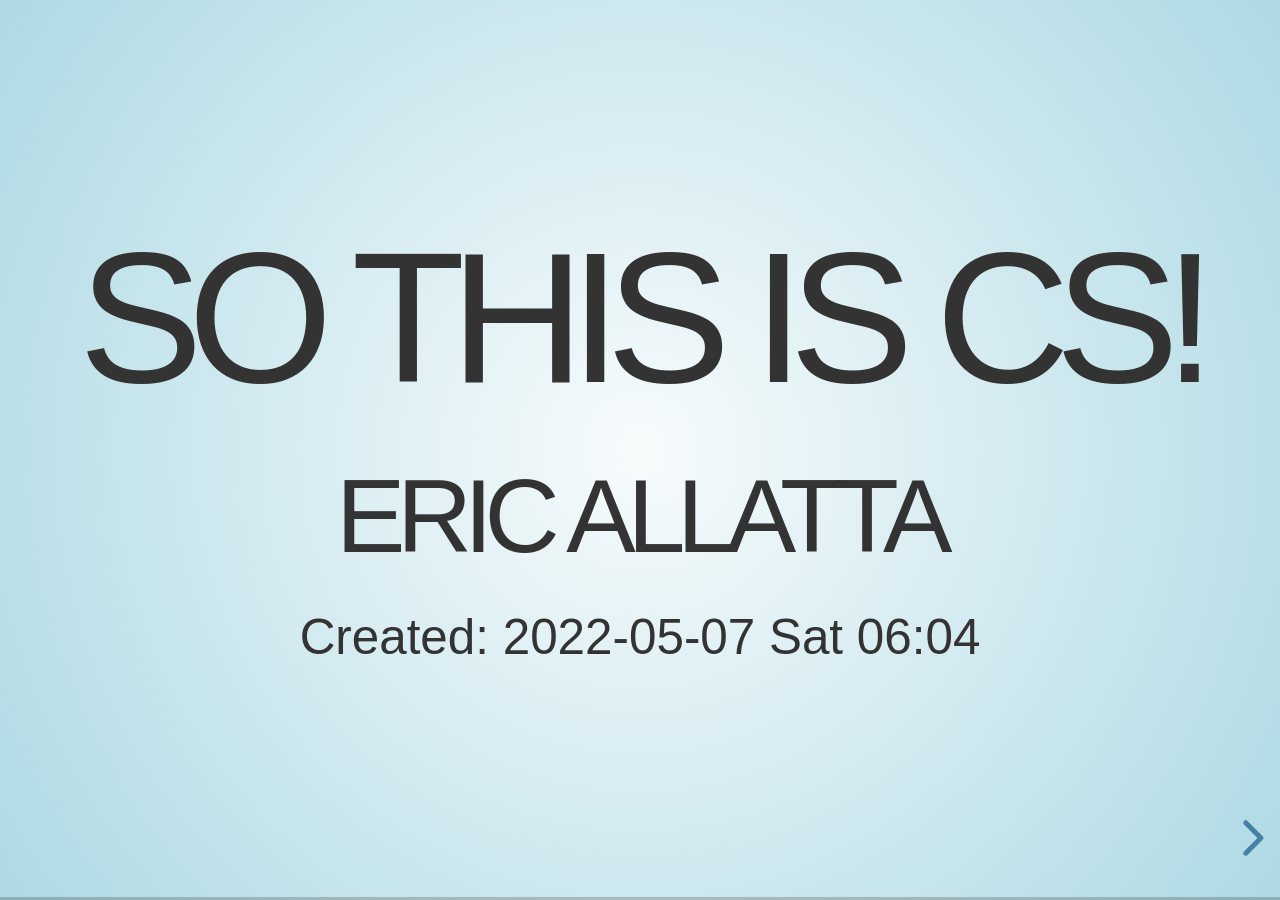
==== commit 7a542fa7: "new run" ====
--- a/index.html
+++ b/index.html
@@ -14,17 +14,29 @@
 <link rel="stylesheet" href="reveal.js/dist/theme/sky.css" id="theme"/>
 
 <link rel="stylesheet" href="local.css"/>
+
+<!-- If the query includes 'print-pdf', include the PDF print sheet -->
+<script>
+    if( window.location.search.match( /print-pdf/gi ) ) {
+        var link = document.createElement( 'link' );
+        link.rel = 'stylesheet';
+        link.type = 'text/css';
+        link.href = 'reveal.js/css/print/pdf.css';
+        document.getElementsByTagName( 'head' )[0].appendChild( link );
+    }
+</script>
+<script type="text/javascript" src="https://cdnjs.cloudflare.com/ajax/libs/mathjax/2.7.5/MathJax.js?config=TeX-AMS-MML_HTMLorMML"></script>
 </head>
 <body>
 <div class="reveal">
 <div class="slides">
 <section id="sec-title-slide"><h1 class="title">So This is CS!</h1><p class="subtitle"></p>
-<h2 class="author">Eric Allatta</h2><p class="date">Created: 2022-05-05 Thu 09:59</p>
+<h2 class="author">Eric Allatta</h2><p class="date">Created: 2022-05-07 Sat 06:04</p>
 </section>
 
 <section>
-<section id="slide-org71814d8">
-<h2 id="org71814d8">Welcome to So this is CS!</h2>
+<section id="slide-org0d7b18e">
+<h2 id="org0d7b18e">Welcome to So this is CS!</h2>
 <small>
 <p>
 Press S for speaker notes
@@ -44,8 +56,8 @@
 </section>
 </section>
 <section>
-<section id="slide-org90784a8">
-<h2 id="org90784a8">About Me</h2>
+<section id="slide-org6cda6e1">
+<h2 id="org6cda6e1">About Me</h2>
 <ul>
 <li>Husband to Jill and Father to Joy (11), Bruce (6), and Rose (18m)</li>
 <li>Freelance designer, builder, teacher</li>
@@ -63,8 +75,8 @@
 </section>
 </section>
 <section>
-<section id="slide-orgb690f30">
-<h2 id="orgb690f30">The Big picture</h2>
+<section id="slide-org111f976">
+<h2 id="org111f976">The Big picture</h2>
 <p>
 Particpants will&#x2026;
 </p>
@@ -79,13 +91,13 @@
 </section>
 </section>
 <section>
-<section id="slide-org6e0a135">
-<h2 id="org6e0a135">The Plan</h2>
-<div class="outline-text-2" id="text-org6e0a135">
+<section id="slide-org2daba9f">
+<h2 id="org2daba9f">The Plan</h2>
+<div class="outline-text-2" id="text-org2daba9f">
 </div>
 </section>
-<section id="slide-org1cc7a55">
-<h3 id="org1cc7a55">Part 1</h3>
+<section id="slide-org93b9522">
+<h3 id="org93b9522">Part 1</h3>
 <ul>
 <li>Computing in the News</li>
 <li>Computers</li>
@@ -96,8 +108,8 @@
 </ul>
 
 </section>
-<section id="slide-orgbdf9d96">
-<h3 id="orgbdf9d96">Part 2</h3>
+<section id="slide-org87a7ae3">
+<h3 id="org87a7ae3">Part 2</h3>
 <ul>
 <li>Algebra</li>
 <li>Spreadsheets</li>
@@ -109,8 +121,8 @@
 </section>
 </section>
 <section>
-<section id="slide-org90cd607">
-<h2 id="org90cd607">Anchor Doc + parking lot</h2>
+<section id="slide-org2882c04">
+<h2 id="org2882c04">Anchor Doc + parking lot</h2>
 <p>
 <a href="https://docs.google.com/document/d/1S6g80qzFP6Kh0nqy8_QEfPO60P5rcDLoc_Z2H-WoZUc/edit#">anchor doc</a>
 </p>
@@ -118,11 +130,11 @@
 </section>
 </section>
 <section>
-<section id="slide-org70e3644">
-<h2 id="org70e3644">Roles</h2>
-</section>
-<section id="slide-org3cfcce9">
-<h3 id="org3cfcce9">Roles</h3>
+<section id="slide-org82a8ff9">
+<h2 id="org82a8ff9">Roles</h2>
+</section>
+<section id="slide-org624c990">
+<h3 id="org624c990">Roles</h3>
 <p class="fragment (appear)">
 Roles describe areas of focus during team or group activities.
 </p>
@@ -134,7 +146,7 @@
 </p>
 
 </section>
-<section id="slide-org3cfcce9-split">
+<section id="slide-org624c990-split">
 
 <h3>Roles</h3>
 <ul>
@@ -145,11 +157,11 @@
 </ul>
 
 </section>
-<section id="slide-orgd945200">
-<h4 id="orgd945200">Global roles</h4>
-</section>
-<section id="slide-org4f1e558">
-<h4 id="org4f1e558">Reporter</h4>
+<section id="slide-orgd027064">
+<h4 id="orgd027064">Global roles</h4>
+</section>
+<section id="slide-orgf3cb84b">
+<h4 id="orgf3cb84b">Reporter</h4>
 <ul>
 <li>maintain parking lot,</li>
 <li>record and report back,</li>
@@ -158,8 +170,8 @@
 </ul>
 
 </section>
-<section id="slide-org6801ee1">
-<h4 id="org6801ee1">Time keeper</h4>
+<section id="slide-orgc1689c4">
+<h4 id="orgc1689c4">Time keeper</h4>
 <ul>
 <li>monitor lecture length</li>
 <li>monitor break length</li>
@@ -168,14 +180,14 @@
 </ul>
 
 </section>
-<section id="slide-org2da0482">
-<h4 id="org2da0482">Facilitator</h4>
-</section>
-<section id="slide-org9048760">
-<h4 id="org9048760">Local Roles</h4>
-</section>
-<section id="slide-orgec02660">
-<h4 id="orgec02660">Reporter</h4>
+<section id="slide-org740ef91">
+<h4 id="org740ef91">Facilitator</h4>
+</section>
+<section id="slide-orgc72ad3b">
+<h4 id="orgc72ad3b">Local Roles</h4>
+</section>
+<section id="slide-org3eaab70">
+<h4 id="org3eaab70">Reporter</h4>
 <ul>
 <li>record and report team conversation</li>
 <li>special focus on parking lot questions</li>
@@ -183,8 +195,8 @@
 </ul>
 
 </section>
-<section id="slide-org61a49d8">
-<h4 id="org61a49d8">Time keeper</h4>
+<section id="slide-org4971f16">
+<h4 id="org4971f16">Time keeper</h4>
 <ul>
 <li>keep us honest</li>
 <li>special focus on timing of activities and balanced group participation</li>
@@ -192,8 +204,8 @@
 </ul>
 
 </section>
-<section id="slide-orga805309">
-<h4 id="orga805309">Facilitator</h4>
+<section id="slide-orgd1e96f1">
+<h4 id="orgd1e96f1">Facilitator</h4>
 <ul>
 <li>know what "we are supposed to be doing right now"</li>
 <li>special focus on tasks, deliverables/goals/objectives, and flow</li>
@@ -203,8 +215,8 @@
 </section>
 </section>
 <section>
-<section id="slide-org9053ef6">
-<h2 id="org9053ef6">Notice &amp; Wonder</h2>
+<section id="slide-org69df447">
+<h2 id="org69df447">Notice &amp; Wonder</h2>
 <p>
 Notice means what do you see. Call out the obvious. Make simple observations. Go for quantity.
 </p>
@@ -226,8 +238,8 @@
 </section>
 </section>
 <section>
-<section id="slide-orgdbb13d0">
-<h2 id="orgdbb13d0">Computing in the news</h2>
+<section id="slide-orgbb08cf3">
+<h2 id="orgbb08cf3">Computing in the news</h2>
 <aside class="notes">
 <p>
 I've collected 4 stories that We're in print this week and and represent examples of computing in the wild. We'll read each headline they will set up breakout rooms for each of the different articles you'll choose an article to read and then visit that break out room. The goal is to find the computer in the article
@@ -236,14 +248,14 @@
 </aside>
 
 </section>
-<section id="slide-org55e1021">
-<h4 id="org55e1021">Resources</h4>
+<section id="slide-org6e9df17">
+<h4 id="org6e9df17">Resources</h4>
 <p>
 <a href="https://technews.acm.org">ACM Technews</a> 
 </p>
 
 </section>
-<section id="slide-org55e1021-split">
+<section id="slide-org6e9df17-split">
 
 <h4>Resources</h4>
 <p>
@@ -255,7 +267,7 @@
 </p>
 
 </section>
-<section id="slide-org55e1021-split">
+<section id="slide-org6e9df17-split">
 
 <h4>Resources</h4>
 <p>
@@ -269,7 +281,7 @@
 </p>
 
 </section>
-<section id="slide-org55e1021-split">
+<section id="slide-org6e9df17-split">
 
 <h4>Resources</h4>
 <p>
@@ -282,7 +294,7 @@
 </p>
 
 </section>
-<section id="slide-org55e1021-split">
+<section id="slide-org6e9df17-split">
 
 <h4>Resources</h4>
 
@@ -295,7 +307,7 @@
 </p>
 
 </section>
-<section id="slide-org55e1021-split">
+<section id="slide-org6e9df17-split">
 
 <h4>Resources</h4>
 <p>
@@ -308,18 +320,18 @@
 </p>
 
 </section>
-<section id="slide-org77ce2c8">
-<h4 id="org77ce2c8">Connections</h4>
+<section id="slide-orgb66f073">
+<h4 id="orgb66f073">Connections</h4>
 </section>
 </section>
 <section>
-<section id="slide-orgbb3528e">
-<h2 id="orgbb3528e">Let's talk about computers</h2>
-<div class="outline-text-2" id="text-orgbb3528e">
+<section id="slide-orgfbdf63c">
+<h2 id="orgfbdf63c">Let's talk about computers</h2>
+<div class="outline-text-2" id="text-orgfbdf63c">
 </div>
 </section>
-<section id="slide-org484e995">
-<h3 id="org484e995">Computers</h3>
+<section id="slide-orgfbba44f">
+<h3 id="orgfbba44f">Computers</h3>
 <ul>
 <li>consume data (which includes instructions),</li>
 <li>transform it using instructions (which can be sealed out for new instructions), and</li>
@@ -328,8 +340,8 @@
 </ul>
 
 </section>
-<section id="slide-orge6a2744">
-<h3 id="orge6a2744">From person to machine</h3>
+<section id="slide-org50e1b1d">
+<h3 id="org50e1b1d">From person to machine</h3>
 <p>
 The history of math and science, of celestial navigation, understanding the cosmos, and exploring the world around us, 
 </p>
@@ -347,7 +359,7 @@
 </p>
 
 </section>
-<section id="slide-orge6a2744-split">
+<section id="slide-org50e1b1d-split">
 
 <h3>From person to machine</h3>
 <p>
@@ -355,7 +367,7 @@
 memory to the computation process.
 </p>
 </section>
-<section id="slide-orge6a2744-split">
+<section id="slide-org50e1b1d-split">
 
 <h3>From person to machine</h3>
 
@@ -366,8 +378,8 @@
 </p>
 
 </section>
-<section id="slide-orgc42d2a2">
-<h3 id="orgc42d2a2">Switches</h3>
+<section id="slide-orgef9127f">
+<h3 id="orgef9127f">Switches</h3>
 <p>
 Flashlights, Telegraph, Boolean Algebra
 </p>
@@ -386,8 +398,8 @@
 </p>
 
 </section>
-<section id="slide-org3b17d5a">
-<h3 id="org3b17d5a">Structure</h3>
+<section id="slide-org53f2420">
+<h3 id="org53f2420">Structure</h3>
 <p>
 Programming a computer means working with the structural precision required by
 computers. Computers consume data, apply instructions to transform
@@ -395,8 +407,8 @@
 </p>
 
 </section>
-<section id="slide-orgb30c447">
-<h3 id="orgb30c447">Turing</h3>
+<section id="slide-orge8779db">
+<h3 id="orge8779db">Turing</h3>
 <p>
 In 1936 Alan Turing described a machine that the could take an infinite list of data (memory) and a finite list of instructions to implement any algorithm. 
 </p>
@@ -404,11 +416,11 @@
 <img src="https://upload.wikimedia.org/wikipedia/commons/a/ad/Model_of_a_Turing_machine.jpg">
 
 </section>
-<section id="slide-orgd82d0f4">
-<h3 id="orgd82d0f4">Connections</h3>
-</section>
-<section id="slide-org60521ce">
-<h3 id="org60521ce">Resources</h3>
+<section id="slide-org8949857">
+<h3 id="org8949857">Connections</h3>
+</section>
+<section id="slide-orgf4b481d">
+<h3 id="orgf4b481d">Resources</h3>
 <ul>
 <li>Code: The hidden language of computing machines</li>
 <li><a href="https://nand2tetris.org">Nand2Tetris</a></li>
@@ -445,16 +457,16 @@
 </section>
 </section>
 <section>
-<section id="slide-org232dcc2">
-<h2 id="org232dcc2">Let's talk about the internet</h2>
-<div class="outline-text-2" id="text-org232dcc2">
+<section id="slide-org898bde6">
+<h2 id="org898bde6">Let's talk about the internet</h2>
+<div class="outline-text-2" id="text-org898bde6">
 </div>
 </section>
-<section id="slide-orgf38992a">
-<h3 id="orgf38992a">How am I Connected Boggel</h3>
-</section>
-<section id="slide-org69fe2a3">
-<h4 id="org69fe2a3">How to play</h4>
+<section id="slide-org5ec17ed">
+<h3 id="org5ec17ed">How am I Connected Boggel</h3>
+</section>
+<section id="slide-org9e81109">
+<h4 id="org9e81109">How to play</h4>
 <p>
 Set a 1 minute timer
 Record all of the means/purposes you used to connect to the internet.
@@ -476,13 +488,13 @@
 </aside>
 
 </section>
-<section id="slide-orgc07a30c">
-<h3 id="orgc07a30c">Code.org internet simulator</h3>
-<div class="outline-text-3" id="text-orgc07a30c">
+<section id="slide-org391409b">
+<h3 id="org391409b">Code.org internet simulator</h3>
+<div class="outline-text-3" id="text-org391409b">
 </div>
 </section>
-<section id="slide-org4c3f366">
-<h4 id="org4c3f366">Internet Simulator Overview</h4>
+<section id="slide-orgd90f2fd">
+<h4 id="orgd90f2fd">Internet Simulator Overview</h4>
 <aside class="notes">
 <p>
 In the Internet simulator activities we will present a problem And demonstrate setting it up but not solve it together We'll enter breakout rooms to continue working on the problem connecting to the people in our room through the simulator. We need to develop an agreement between ourselves. We are acting like computers in a network network so we are inserting ourselves into the communication of the machines.. Only by coming up with an agreement can we reliably get our messages across
@@ -491,8 +503,8 @@
 </aside>
 
 </section>
-<section id="slide-orga9c8fc4">
-<h4 id="orga9c8fc4">Activity Explore the Simulator</h4>
+<section id="slide-org6d9d87b">
+<h4 id="org6d9d87b">Activity Explore the Simulator</h4>
 <dl>
 <dt>Simulator</dt><dd><a href="https://studio.code.org/s/csp2-2021/lessons/1/levels/1?section_id=4067479">First Simulator</a></dd>
 <dt>Context</dt><dd>Whole group</dd>
@@ -501,12 +513,12 @@
 
 </dl>
 </section>
-<section id="slide-orga9c8fc4-split">
+<section id="slide-org6d9d87b-split">
 
 <h4>Activity Explore the Simulator</h4>
 
 <ul class="org-ul">
-<li><a id="orgde4ba93"></a>Instructions<br />
+<li><a id="orge80fe68"></a>Instructions<br />
 <p>
 Two group members connect to each other in the simulator
 </p>
@@ -524,8 +536,8 @@
 </ul>
 
 </section>
-<section id="slide-orgd0504b5">
-<h4 id="orgd0504b5">Activity Send/Receive a Bit</h4>
+<section id="slide-orga652a50">
+<h4 id="orga652a50">Activity Send/Receive a Bit</h4>
 <dl>
 <dt>Simulator</dt><dd><a href="https://studio.code.org/s/netsim/lessons/2/levels/1">Second
 Simulator</a></dd>
@@ -536,12 +548,12 @@
 
 </dl>
 </section>
-<section id="slide-orgd0504b5-split">
+<section id="slide-orga652a50-split">
 
 <h4>Activity Send/Receive a Bit</h4>
 
 <ul class="org-ul">
-<li><a id="org97c49b8"></a>Instructions<br />
+<li><a id="org183538c"></a>Instructions<br />
 <p>
 Develop a protocol that allows one bit to be sent back and forth using
 a metronome
@@ -550,14 +562,14 @@
 </ul>
 
 </section>
-<section id="slide-org9cb6a33">
-<h4 id="org9cb6a33">Activity Send/Receive a Word</h4>
-</section>
-<section id="slide-org9b93671">
-<h4 id="org9b93671">Activity Send/Receive/Confirm a Word</h4>
-</section>
-<section id="slide-org6ae4764">
-<h3 id="org6ae4764">Protocols and Abstraction Layers</h3>
+<section id="slide-orgc8798ea">
+<h4 id="orgc8798ea">Activity Send/Receive a Word</h4>
+</section>
+<section id="slide-orgf8a424e">
+<h4 id="orgf8a424e">Activity Send/Receive/Confirm a Word</h4>
+</section>
+<section id="slide-org6b45e48">
+<h3 id="org6b45e48">Protocols and Abstraction Layers</h3>
 <p>
 Do one job and don't repeat yourself!
 </p>
@@ -574,29 +586,29 @@
 </aside>
 
 </section>
-<section id="slide-org4c75e8f">
-<h3 id="org4c75e8f">Packets and Redundancy</h3>
+<section id="slide-org35b2307">
+<h3 id="org35b2307">Packets and Redundancy</h3>
 <p>
 So how do messages get from one place to another?
 </p>
 
 </section>
-<section id="slide-org6c4d147">
-<h4 id="org6c4d147">Redundancy</h4>
-</section>
-<section id="slide-org82345db">
-<h4 id="org82345db">Undersea cables</h4>
+<section id="slide-org2005a5c">
+<h4 id="org2005a5c">Redundancy</h4>
+</section>
+<section id="slide-org4a78091">
+<h4 id="org4a78091">Undersea cables</h4>
 <img src=https://i0.wp.com/www.maproomblog.com/xq/wp-content/uploads/2022/04/submarine-cable-map-1024x728.jpg?ssl=1">
 
 </section>
-<section id="slide-orgd0dc271">
-<h4 id="orgd0dc271">Passwords</h4>
-</section>
-<section id="slide-org2e9f752">
-<h3 id="org2e9f752">Connections</h3>
-</section>
-<section id="slide-org0a6fa4f">
-<h3 id="org0a6fa4f">Resources</h3>
+<section id="slide-org0367b6b">
+<h4 id="org0367b6b">Passwords</h4>
+</section>
+<section id="slide-org778dd1a">
+<h3 id="org778dd1a">Connections</h3>
+</section>
+<section id="slide-orga01e1e6">
+<h3 id="orga01e1e6">Resources</h3>
 <ul>
 <li><a href="https://www.submarinecablemap.com/">https://www.submarinecablemap.com/</a></li>
 <li><a href="https://www.youtube.com/playlist?list=PLzdnOPI1iJNfMRZm5DDxco3UdsFegvuB7">Code.org How the Internet Works playlist</a></li>
@@ -607,13 +619,13 @@
 </section>
 </section>
 <section>
-<section id="slide-org831e265">
-<h2 id="org831e265">Let's talk about web creation and portfolio sites</h2>
-<div class="outline-text-2" id="text-org831e265">
+<section id="slide-org19c6271">
+<h2 id="org19c6271">Let's talk about web creation and portfolio sites</h2>
+<div class="outline-text-2" id="text-org19c6271">
 </div>
 </section>
-<section id="slide-org2857349">
-<h3 id="org2857349">Choosing tools</h3>
+<section id="slide-org0b942fb">
+<h3 id="org0b942fb">Choosing tools</h3>
 <ul>
 <li><a href="https://docs.google.com">Google Docs</a></li>
 <li><a href="https://sites.google.com">Google Sites</a></li>
@@ -624,8 +636,8 @@
 </ul>
 
 </section>
-<section id="slide-org3763374">
-<h3 id="org3763374">Motivating Web Creation</h3>
+<section id="slide-org795d932">
+<h3 id="org795d932">Motivating Web Creation</h3>
 <p>
 Google docs rule the academic lives of many students.
 </p>
@@ -639,8 +651,8 @@
 </p>
 
 </section>
-<section id="slide-org62ced3c">
-<h3 id="org62ced3c">Integration Tips</h3>
+<section id="slide-org9feadc5">
+<h3 id="org9feadc5">Integration Tips</h3>
 <ul>
 <li>Offer web creation skills to other teachers as an alternate work
 product format.</li>
@@ -652,8 +664,19 @@
 </ul>
 
 </section>
-<section id="slide-orgc7d16f8">
-<h3 id="orgc7d16f8">Markup languages</h3>
+<section id="slide-orgdf7ae5d">
+<h3 id="orgdf7ae5d">Structure documents</h3>
+<p>
+Can be read by a computer
+</p>
+
+<p>
+<b>Describe</b> the meaning of different parts rather than <b>show</b>
+</p>
+
+</section>
+<section id="slide-org53f512c">
+<h3 id="org53f512c">Markup languages</h3>
 <ul>
 <li>A lighter introduction to structured text</li>
 <li>HTML is a markup language, not a programming language</li>
@@ -664,19 +687,19 @@
 </ul>
 
 </section>
-<section id="slide-org4e9248a">
-<h4 id="org4e9248a">HTML isn't the only option</h4>
-<div class="outline-text-4" id="text-org4e9248a">
+<section id="slide-org344ae92">
+<h4 id="org344ae92">HTML isn't the only option</h4>
+<div class="outline-text-4" id="text-org344ae92">
 </div>
 <ul class="org-ul">
-<li><a id="org0fec3a6"></a>Lightweight markup languages<br />
+<li><a id="org6afa1ce"></a>Lightweight markup languages<br />
 <ul>
 <li>AsciiDoc, Markdown, Org-mode</li>
 
 </ul>
 </li>
 
-<li><a id="org0aac5dd"></a>Heavier markup languages<br />
+<li><a id="org5da5ef1"></a>Heavier markup languages<br />
 <ul>
 <li>Latex, HTML</li>
 
@@ -685,8 +708,24 @@
 </ul>
 
 </section>
-<section id="slide-org98f459f">
-<h3 id="org98f459f">Symbols and Syntax</h3>
+<section id="slide-orgc36b19c">
+<h3 id="orgc36b19c">Symbols and Syntax</h3>
+<p>
+Computers need data to have structure.
+</p>
+
+<p>
+Structures are repeated patterns in data that a computer can be told how to process. 
+</p>
+
+<p>
+HTML is a language that uses a system of tags to describe the role of different posts of a document. 
+</p>
+
+<p>
+Hyper text 
+</p>
+
 <aside class="notes">
 <p>
 How do we tell
@@ -697,8 +736,8 @@
 </aside>
 
 </section>
-<section id="slide-orgc9084cf">
-<h3 id="orgc9084cf">HTML Tags</h3>
+<section id="slide-org124955b">
+<h3 id="org124955b">HTML Tags</h3>
 <aside class="notes">
 <p>
 Compare indenting in a word process &#x2013; hit tab, see the word move &#x2013;
@@ -710,28 +749,30 @@
 </aside>
 
 </section>
-<section id="slide-orgf37077f">
-<h3 id="orgf37077f">Activities</h3>
-<div class="outline-text-3" id="text-orgf37077f">
+<section id="slide-orgc640fdb">
+<h3 id="orgc640fdb">Activities</h3>
+<div class="outline-text-3" id="text-orgc640fdb">
 </div>
 </section>
-<section id="slide-org6697fdc">
-<h4 id="org6697fdc">Create a webpage from a google doc</h4>
+<section id="slide-org0aae6e9">
+<h4 id="org0aae6e9">Create a webpage from a google doc</h4>
 <ul>
 <li><img src="./assets/w3schools_webpage_layout.png" alt="w3schools_webpage_layout.png" /></li>
 <li><a href="https://www.dropbox.com/s/tbar0n559b90ocy/doc_site_publish_2022-04-30.mkv?dl=0">Walk through video</a></li>
 
 </ul>
-</section>
-<section id="slide-org4f094db">
-<h4 id="org4f094db">Try markdown</h4>
+
+</section>
+<section id="slide-orgac8cb96">
+<h4 id="orgac8cb96">Try markdown</h4>
 <ul>
 <li><a href="https://markdownlivepreview.com/">https://markdownlivepreview.com/</a></li>
 
 </ul>
-</section>
-<section id="slide-orge6864e7">
-<h4 id="orge6864e7">Host a website on github pages</h4>
+
+</section>
+<section id="slide-org21b7078">
+<h4 id="org21b7078">Host a website on github pages</h4>
 <ul>
 <li>Follow a tutorial to create a GitHub Pages site</li>
 <li><a href="http://jmcglone.com/guides/github-pages/">http://jmcglone.com/guides/github-pages/</a></li>
@@ -739,8 +780,8 @@
 </ul>
 
 </section>
-<section id="slide-orge61dde1">
-<h3 id="orge61dde1">Examples</h3>
+<section id="slide-org5f22a2b">
+<h3 id="org5f22a2b">Examples</h3>
 <p>
 <a href="https://docs.google.com/spreadsheets/d/e/2PACX-1vTkBkjq86c_cVULPqP0ak4kkwHh45cWs89lRLd_DtSUFDQcfbCtGRRyVFxVqwjEAZC6YT6ltdDcolw0/pubhtml?gid=0&amp;amp;single=true&amp;amp;widget=true&amp;amp;headers=false">SY18-19 Learning Blogs</a>
 </p>
@@ -748,13 +789,13 @@
 </section>
 </section>
 <section>
-<section id="slide-org354e567">
-<h2 id="org354e567">Let's talk about email</h2>
-<div class="outline-text-2" id="text-org354e567">
+<section id="slide-orge858f98">
+<h2 id="orge858f98">Let's talk about email</h2>
+<div class="outline-text-2" id="text-orge858f98">
 </div>
 </section>
-<section id="slide-org986e5c5">
-<h3 id="org986e5c5">Locations: labels, tags, folders</h3>
+<section id="slide-orgbf35b57">
+<h3 id="orgbf35b57">Locations: labels, tags, folders</h3>
 <p>
 Folders remind us of putting a piece of paper in a filing cabinet.
 </p>
@@ -770,8 +811,8 @@
 </p>
 
 </section>
-<section id="slide-org85b48a2">
-<h3 id="org85b48a2">Archive, Star, Delete</h3>
+<section id="slide-org06cac08">
+<h3 id="org06cac08">Archive, Star, Delete</h3>
 <dl>
 <dt>Archive</dt><dd>remove the inbox label</dd>
 <dt>Star</dt><dd>add a star</dd>
@@ -781,8 +822,8 @@
 </dl>
 
 </section>
-<section id="slide-org147db41">
-<h3 id="org147db41">Analyze</h3>
+<section id="slide-orge11fa44">
+<h3 id="orge11fa44">Analyze</h3>
 <p>
 What kind of messages are you receiving?
 </p>
@@ -794,8 +835,8 @@
 </p>
 
 </section>
-<section id="slide-orge760447">
-<h3 id="orge760447">Process</h3>
+<section id="slide-org5b55c4f">
+<h3 id="org5b55c4f">Process</h3>
 <p>
 Inbox -&gt; Starred -&gt; Archive
 g i s e
@@ -811,8 +852,8 @@
 </p>
 
 </section>
-<section id="slide-org542d6e2">
-<h3 id="org542d6e2">Stars and flags</h3>
+<section id="slide-org106b084">
+<h3 id="org106b084">Stars and flags</h3>
 <ul>
 <li>Starred is the activity section</li>
 <li>Multiple stars can represent different kinds of action</li>
@@ -821,8 +862,8 @@
 </ul>
 
 </section>
-<section id="slide-org8c19171">
-<h3 id="org8c19171">Filters</h3>
+<section id="slide-orgc64fb82">
+<h3 id="orgc64fb82">Filters</h3>
 <p>
 Inbox is a filter. A filter catches some values and let's others
 through. Inbox shows us messages that contain the metadata "Inbox". 
@@ -834,58 +875,184 @@
 </p>
 
 </section>
-<section id="slide-org76ee9de">
-<h3 id="org76ee9de">Rules</h3>
-</section>
-<section id="slide-org88cfcf3">
-<h3 id="org88cfcf3">Notifications</h3>
-</section>
-<section id="slide-org7169cc2">
-<h3 id="org7169cc2">Connections</h3>
+<section id="slide-orge5b5a31">
+<h3 id="orge5b5a31">Rules</h3>
+</section>
+<section id="slide-org915b2a3">
+<h3 id="org915b2a3">Notifications</h3>
+</section>
+<section id="slide-org4d9fe22">
+<h3 id="org4d9fe22">Connections</h3>
 </section>
 </section>
 <section>
-<section id="slide-orgcd093dd">
-<h2 id="orgcd093dd">Let's talk about running a computer lab</h2>
-<div class="outline-text-2" id="text-orgcd093dd">
+<section id="slide-org28275e7">
+<h2 id="org28275e7">Let's talk about running a computer lab</h2>
+<div class="outline-text-2" id="text-org28275e7">
 </div>
 </section>
-<section id="slide-org98fd8b1">
-<h3 id="org98fd8b1">Room layout</h3>
-</section>
-<section id="slide-org8fa4c1e">
-<h3 id="org8fa4c1e">Monitoring and Circulation</h3>
-</section>
-<section id="slide-orgffe987e">
-<h3 id="orgffe987e">Structure</h3>
-</section>
-<section id="slide-org4729b6c">
-<h3 id="org4729b6c">Rapport</h3>
-</section>
-<section id="slide-org5ea65f1">
-<h3 id="org5ea65f1">Software</h3>
-</section>
-<section id="slide-orgf7776f6">
-<h3 id="orgf7776f6">Debugging</h3>
-</section>
-<section id="slide-org58c2cea">
-<h3 id="org58c2cea">Seating Charts and Pair Programming</h3>
-</section>
-<section id="slide-orgd493dac">
-<h3 id="orgd493dac">Work products: analog and digital</h3>
-</section>
-<section id="slide-org86ecf97">
-<h3 id="org86ecf97">Assessment:  cultivating success</h3>
+<section id="slide-orgcdc737c">
+<h3 id="orgcdc737c">Room layout</h3>
+</section>
+<section id="slide-orgdd21ff7">
+<h3 id="orgdd21ff7">Monitoring and Circulation</h3>
+</section>
+<section id="slide-org044ebca">
+<h3 id="org044ebca">Structure</h3>
+</section>
+<section id="slide-org3827582">
+<h3 id="org3827582">Rapport</h3>
+</section>
+<section id="slide-orgd82bda7">
+<h3 id="orgd82bda7">Software</h3>
+</section>
+<section id="slide-orgab078de">
+<h3 id="orgab078de">Debugging</h3>
+</section>
+<section id="slide-org71ddb92">
+<h3 id="org71ddb92">Seating Charts and Pair Programming</h3>
+</section>
+<section id="slide-orgc8d550b">
+<h3 id="orgc8d550b">Work products: analog and digital</h3>
+</section>
+<section id="slide-orgc2bcf81">
+<h3 id="orgc2bcf81">Assessment:  cultivating success</h3>
 </section>
 </section>
 <section>
-<section id="slide-orge8e87e1">
-<h2 id="orge8e87e1">Let's talk about algebra</h2>
-<div class="outline-text-2" id="text-orge8e87e1">
+<section id="slide-org2611d86">
+<h2 id="org2611d86">Computing in the news REDUX</h2>
+</section>
+<section id="slide-org2e4e866">
+<h3 id="org2e4e866">Find the computer</h3>
+<p>
+Recall: computers consume data, transform data based on some instructions, and return a useful result
+</p>
+
+<p>
+In each of these stories there is a computer. Find the computer by finding the data.
+</p>
+
+</section>
+<section id="slide-orgd3e3d09">
+<h3 id="orgd3e3d09">Articles</h3>
+<p>
+The Problems with Elon Musk's Plan to Open-Source the Twitter Algorithm
+MIT Technology Review
+Chris Stokel-Walker
+April 27, 2022
+</p>
+
+<p>
+Elon Musk’s announced plans for the Twitter social network include open-sourcing its algorithms, which experts say would do little to boost transparency without access to their training data. Said Jennifer Cobbe of the U.K.'s University of Cambridge, "Most of the time when people talk about algorithmic accountability these days, we recognize that the algorithms themselves aren't necessarily what we want to see—what we really want is information about how they were developed." There also are concerns open-sourcing Twitter's algorithms would enable bad actors to identify vulnerabilities to exploit and could make it more difficult to defeat spam bots.
+</p>
+
+<p>
+<a href="https://www.technologyreview.com/2022/04/27/1051472/the-problems-with-elon-musks-plan-to-open-source-the-twitter-algorithm/">open source twitter algorithm</a>
+</p>
+
+</section>
+<section id="slide-orgd3e3d09-split">
+
+<h3>Articles</h3>
+
+<p>
+Method Makes Traffic Prediction Faster
+Futurity.org
+Matt Shipman
+May 5, 2022
+</p>
+
+<p>
+North Carolina State University (NC State) researchers modified an algorithm developed to help simplify complex computing tasks to better anticipate traffic patterns in a specific place and time. The algorithm segments a bigger traffic forecasting model into a series of smaller problems that can be solved simultaneously. The process shortens the forecasting model's run time, while more complex questions tend to lead to higher levels of improved efficiency. The tweaked algorithm also enhances run time by allowing the model to realize when it has reached a solution that is within 5%, or even 10%, of the optimal solution. NC State's Ali Hajbabaie said the modified algorithm uses much less computer memory, and runs orders of magnitude faster, than a benchmark algorithm.
+</p>
+
+<p>
+<a href="https://www.futurity.org/traffic-model-algorithms-transportation-2735712/">traffic model algorithm</a>
+</p>
+
+</section>
+<section id="slide-orgd3e3d09-split">
+
+<h3>Articles</h3>
+
+
+<p>
+Open-Source 'Package Analysis' Tool Finds Malicious npm, PyPI Packages
+BleepingComputer
+Ax Sharma
+May 1, 2022
+</p>
+
+<p>
+The Open Source Security Foundation (OpenSSF)'s prototype Package Analysis tool caught more than 200 malicious npm and Python Package Index (PyPI) packages in its initial run. Released this week on software development platform GitHub, the tool is designed to identify and counter malware in open source registries. OpenSSF's Caleb Brown and David A. Wheeler said the tool was developed to help users "understand the behavior and capabilities of packages available on open-source repositories: what files do they access, what addresses do they connect to, and what commands do they run? The project also tracks changes in how packages behave over time, to identify when previously safe software begins acting suspiciously." Most of the malicious elements the tool identified in its initial run were dependency confusion and typosquatting exploits.
+</p>
+
+<p>
+<a href="https://www.bleepingcomputer.com/news/security/open-source-package-analysis-tool-finds-malicious-npm-pypi-packages/">open source package analysis</a>
+</p>
+
+</section>
+<section id="slide-orgd3e3d09-split">
+
+<h3>Articles</h3>
+
+<p>
+Algorithm That Screens for Child Neglect Raises Concerns
+Associated Press
+Sally Ho; Garance Burke
+April 29, 2022
+</p>
+
+<p>
+A review of an algorithm designed to screen for child neglect has raised worrying issues, including questions of reliability. Carnegie Mellon University researchers analyzed a tool used by Allegheny County, PA, which in its first years of use identified a disproportionate number of Black children for "mandatory neglect" probes compared to white children; social workers also disagreed with the algorithm's risk scores about one-third of the time. Critics say the algorithm gives data on poor people excessive influence in deciding families' fates, and they caution against local officials' increasing reliance on artificial intelligence. Advocates fear that if similar tools are adopted by other child welfare systems with little to no human intervention, they could compound racial disparities.
+</p>
+
+<p>
+<a href="https://apnews.com/article/child-welfare-algorithm-investigation-9497ee937e0053ad4144a86c68241ef1">child welfare algorithm</a>
+</p>
+
+</section>
+<section id="slide-org3a01377">
+<h3 id="org3a01377">Computing innovation contracts</h3>
+<p>
+Find the data in your computing innovation story. 
+</p>
+
+<p>
+What data is consumed by the computer? 
+</p>
+
+<p>
+How is the data transformed? 
+</p>
+
+<p>
+What is result is produced by the computation?
+</p>
+
+<p>
+What concerns regarding data storage,  data security, or data privacy are raised by this innovation?
+</p>
+
+<p>
+What potential benefit does this innovation promise? 
+</p>
+
+<p>
+What potential harm might this innovation cause? 
+</p>
+
+</section>
+</section>
+<section>
+<section id="slide-orga0a2c8a">
+<h2 id="orga0a2c8a">Let's talk about algebra</h2>
+<div class="outline-text-2" id="text-orga0a2c8a">
 </div>
 </section>
-<section id="slide-org90fc89b">
-<h3 id="org90fc89b">Equations</h3>
+<section id="slide-org86b0ce3">
+<h3 id="org86b0ce3">Equations</h3>
 <p>
 Computer science can help us use precision in our mathematical language.
 </p>
@@ -900,8 +1067,16 @@
 </p>
 
 </section>
-<section id="slide-org307fb30">
-<h3 id="org307fb30">Functions</h3>
+<section id="slide-orga7cd00b">
+<h3 id="orga7cd00b">Expressions</h3>
+<p>
+2 + 2 is an expression, it's value is 4
+The answer is 4
+</p>
+
+</section>
+<section id="slide-orgf22c920">
+<h3 id="orgf22c920">Functions</h3>
 <p>
 Repeatable computational abstractions. The target of elementary and middle school mathematics is modeling and reasoning and expressions and equations standards are functions.
 </p>
@@ -915,8 +1090,23 @@
 </p>
 
 </section>
-<section id="slide-orgb98c5e6">
-<h3 id="orgb98c5e6">Examples</h3>
+<section id="slide-org5a89a63">
+<h3 id="org5a89a63">A formula is a function</h3>
+<p>
+In math class we often refer to "formulas" like the formula for the volume of a cone. 
+</p>
+
+<p>
+Students "plug" numbers into the formula. Formulas are functions! 
+</p>
+
+<p>
+Plugging-in is applying a function forming an expression (or what excel calls a formula :/
+</p>
+
+</section>
+<section id="slide-org055ff9e">
+<h3 id="org055ff9e">Examples</h3>
 <p>
 A right circular cone has a height of 11 centimeters and a diameter of
 7 centimeters. What is the approximate volume, in cubic centimeters,
@@ -926,37 +1116,19 @@
 <ul>
 <li>What skill is being assessed?</li>
 <li>What is given (context)?</li>
-<li></li>
-
-</ul>
-
-</section>
-<section id="slide-orgb5ef8b2">
-<h3 id="orgb5ef8b2">Imagine data entities</h3>
-<p>
-Data entities are elements of our world that we might want to track as data.
-</p>
-
-<p>
-Students in a school are often represented as a data point with a
-number of dimensions. Some of the dimensions (or attributes)
-associated with a student are attendance, credits, biographicals.
-</p>
-
-<p>
-<b>Brainstorm</b> data entities from your own life.
-</p>
+
+</ul>
 
 </section>
 </section>
 <section>
-<section id="slide-org00acfef">
-<h2 id="org00acfef">Let's talk about spreadsheets</h2>
-<div class="outline-text-2" id="text-org00acfef">
+<section id="slide-orgdfb4974">
+<h2 id="orgdfb4974">Let's talk about spreadsheets</h2>
+<div class="outline-text-2" id="text-orgdfb4974">
 </div>
 </section>
-<section id="slide-org37c23e2">
-<h3 id="org37c23e2">Fundamentals</h3>
+<section id="slide-orgb2af31c">
+<h3 id="orgb2af31c">Fundamentals</h3>
 <ul>
 <li>Introduction to tables</li>
 <li>Categorical and quantitative data</li>
@@ -966,8 +1138,8 @@
 </ul>
 
 </section>
-<section id="slide-orgcff3a0f">
-<h3 id="orgcff3a0f">Warm Up</h3>
+<section id="slide-org6a39e9a">
+<h3 id="org6a39e9a">Warm Up</h3>
 <p>
 Choose a question that speaks to you.
 Be prepared to say why you chose that question
@@ -994,8 +1166,8 @@
 </aside>
 
 </section>
-<section id="slide-org8427166">
-<h3 id="org8427166">Objectives</h3>
+<section id="slide-orgf037079">
+<h3 id="orgf037079">Objectives</h3>
 <p>
 Participants will be able to&#x2026;
 </p>
@@ -1007,8 +1179,8 @@
 </ul>
 
 </section>
-<section id="slide-org150fdb2">
-<h3 id="org150fdb2">Data</h3>
+<section id="slide-org566be5e">
+<h3 id="org566be5e">Data</h3>
 <ul>
 <li>often means information about the world around us represented in a structure that can be read by
 computer</li>
@@ -1019,14 +1191,14 @@
 </ul>
 
 </section>
-<section id="slide-org00ecfc9">
-<h3 id="org00ecfc9">Data Rows and Columns</h3>
+<section id="slide-orge85571f">
+<h3 id="orge85571f">Data Rows and Columns</h3>
 <p>
 Tables are made up of data rows and columns
 </p>
 
 <ul class="org-ul">
-<li><a id="orgf1b61c6"></a>Data Rows :: values relating to an entity (nouns)<br />
+<li><a id="orge0968c8"></a>Data Rows :: values relating to an entity (nouns)<br />
 <ul>
 <li>a person, thing, or event</li>
 <li>represented horizontally across the table</li>
@@ -1034,7 +1206,7 @@
 </ul>
 </li>
 
-<li><a id="org8f0dddf"></a>Columns :: properties or atributes about the entity (adjectives)<br />
+<li><a id="org6fd16aa"></a>Columns :: properties or atributes about the entity (adjectives)<br />
 <ul>
 <li>shared by other entities</li>
 <li>each column has a name that identifies the attribute</li>
@@ -1045,15 +1217,15 @@
 </ul>
 
 </section>
-<section id="slide-orge745f31">
-<h3 id="orge745f31">Tables</h3>
+<section id="slide-orgd6dcf39">
+<h3 id="orgd6dcf39">Tables</h3>
 <p>
 Data rows begin under the <b>header</b>, which contains the names of each column
 </p>
 
 </section>
-<section id="slide-org6f1d440">
-<h4 id="org6f1d440">Check for understanding</h4>
+<section id="slide-org03bdf64">
+<h4 id="org03bdf64">Check for understanding</h4>
 <p>
 How many data rows does this table contain?
 </p>
@@ -1096,8 +1268,8 @@
 </table>
 
 </section>
-<section id="slide-org4c2effe">
-<h3 id="org4c2effe">Activity</h3>
+<section id="slide-org22a20c2">
+<h3 id="org22a20c2">Activity</h3>
 <ul>
 <li>Draw a circle around a column</li>
 <li>Draw an line through a row</li>
@@ -1156,8 +1328,25 @@
 </table>
 
 </section>
-<section id="slide-orga2a8b4d">
-<h3 id="orga2a8b4d">Types of Tables</h3>
+<section id="slide-org272d490">
+<h3 id="org272d490">Imagine data entities</h3>
+<p>
+Data entities are elements of our world that we might want to track as data.
+</p>
+
+<p>
+Students in a school are often represented as a data point with a
+number of dimensions. Some of the dimensions (or attributes)
+associated with a student are attendance, credits, biographicals.
+</p>
+
+<p>
+<b>Brainstorm</b> data entities from your own life.
+</p>
+
+</section>
+<section id="slide-org0267f56">
+<h3 id="org0267f56">Types of Tables</h3>
 <dl>
 <dt>Tables for Computers</dt><dd>data collection tables
 <ul>
@@ -1176,8 +1365,8 @@
 </dl>
 
 </section>
-<section id="slide-org9bd4b47">
-<h3 id="org9bd4b47">Example computer table</h3>
+<section id="slide-org14959ad">
+<h3 id="org14959ad">Example computer table</h3>
 <p>
 Submitting attendance is an example of a table for computers
 </p>
@@ -1198,8 +1387,8 @@
 </aside>
 
 </section>
-<section id="slide-org0fa2e1a">
-<h4 id="org0fa2e1a">Checck for understanding</h4>
+<section id="slide-orgb515ea0">
+<h4 id="orgb515ea0">Checck for understanding</h4>
 <p>
 Describe the data entity in an attendance collection table.
 </p>
@@ -1263,15 +1452,15 @@
 </table>
 
 </section>
-<section id="slide-org5dc5381">
-<h3 id="org5dc5381">Example of table for humans</h3>
+<section id="slide-org57d583c">
+<h3 id="org57d583c">Example of table for humans</h3>
 <p>
 A student level report for a parent conference is an example of a table for humans.
 </p>
 
 </section>
-<section id="slide-org4a7b4f9">
-<h4 id="org4a7b4f9">Check for understanding</h4>
+<section id="slide-org99d3ff2">
+<h4 id="org99d3ff2">Check for understanding</h4>
 <table border="2" cellspacing="0" cellpadding="6" rules="groups" frame="hsides">
 
 
@@ -1323,8 +1512,8 @@
 </table>
 
 </section>
-<section id="slide-org0545878">
-<h3 id="org0545878">Categorical and Quantitative Data</h3>
+<section id="slide-orgaa77879">
+<h3 id="orgaa77879">Categorical and Quantitative Data</h3>
 <dl>
 <dt>Categorical data</dt><dd>describe attributes that represent categories to which the entity belongs
 <ul>
@@ -1349,8 +1538,8 @@
 </aside>
 
 </section>
-<section id="slide-orgb3a002b">
-<h3 id="orgb3a002b">Categorical or Quantitative?</h3>
+<section id="slide-org0cead59">
+<h3 id="org0cead59">Categorical or Quantitative?</h3>
 <ul>
 <li>Who is the oldest in a particular grade?</li>
 <li>Which students need attendance outreach?</li>
@@ -1370,8 +1559,8 @@
 </aside>
 
 </section>
-<section id="slide-orge54b400">
-<h3 id="orge54b400">Subgroups</h3>
+<section id="slide-org49d4198">
+<h3 id="org49d4198">Subgroups</h3>
 <ul>
 <li>Large amounts of data are more useful when broken up into different subgroups</li>
 <li>If I am a principal, I might want to see data relating to only certain classrooms.</li>
@@ -1380,8 +1569,8 @@
 </ul>
 
 </section>
-<section id="slide-org7daeac4">
-<h4 id="org7daeac4">Breakout</h4>
+<section id="slide-orgd8d0a53">
+<h4 id="orgd8d0a53">Breakout</h4>
 <ul>
 <li>What are some examples of subgroups of your students?</li>
 <li>How are those students described in meetings?</li>
@@ -1390,8 +1579,8 @@
 </ul>
 
 </section>
-<section id="slide-org9bbb70e">
-<h3 id="org9bbb70e">Activity Overview</h3>
+<section id="slide-org881a7b6">
+<h3 id="org881a7b6">Activity Overview</h3>
 <p>
 <b>Filter Views</b> Filter views represent subgroups of data.
 </p>
@@ -1412,8 +1601,8 @@
 </aside>
 
 </section>
-<section id="slide-orge6e4899">
-<h3 id="orge6e4899">Student Data</h3>
+<section id="slide-org1ab3565">
+<h3 id="org1ab3565">Student Data</h3>
 <p>
 <a href="https://docs.google.com/spreadsheets/d/11_Xxc7IK2IviW4gNmCHT4AVPgLKwhMU4HrJF7Z-Z_pk/copy">Make a copy of student dataset</a> The link about allows you to copy a one semester summary of student
 data.
@@ -1443,8 +1632,8 @@
 </aside>
 
 </section>
-<section id="slide-orgd96d7a7">
-<h3 id="orgd96d7a7">Pivot Tables</h3>
+<section id="slide-org417fef0">
+<h3 id="org417fef0">Pivot Tables</h3>
 <ul>
 <li>Pivot tables are summaries of large tables</li>
 <li>By grouping data together we can make a new table where each row entity is a summary of some part
@@ -1453,8 +1642,8 @@
 </ul>
 
 </section>
-<section id="slide-orgf16c1df">
-<h4 id="orgf16c1df">Create a pivot table</h4>
+<section id="slide-org65bd1cf">
+<h4 id="org65bd1cf">Create a pivot table</h4>
 <p>
 Find "Pivot Table" in the <span class="underline">Data</span> menu
 </p>
@@ -1468,22 +1657,22 @@
 </p>
 
 </section>
-<section id="slide-orgd85b2d7">
-<h4 id="orgd85b2d7">Choose Rows</h4>
+<section id="slide-orga3f0c7e">
+<h4 id="orga3f0c7e">Choose Rows</h4>
 <p>
 Choose your columns to be some categorical data that represents a subgroup of the data.
 </p>
 
 </section>
-<section id="slide-orgb362ab5">
-<h4 id="orgb362ab5">Choose columns</h4>
+<section id="slide-orgf90ad6a">
+<h4 id="orgf90ad6a">Choose columns</h4>
 <p>
 For each row what attributes to want to investigate
 </p>
 
 </section>
-<section id="slide-org1dbf44b">
-<h4 id="org1dbf44b">Choose value</h4>
+<section id="slide-org8ed1c91">
+<h4 id="org8ed1c91">Choose value</h4>
 <p>
 For each attribute how would you like to summarize it?
 </p>
@@ -1499,8 +1688,8 @@
 </aside>
 
 </section>
-<section id="slide-orgd737984">
-<h3 id="orgd737984">Cell References</h3>
+<section id="slide-org3d485b9">
+<h3 id="org3d485b9">Cell References</h3>
 <p>
 Each cell is named by the absolute reference using the column letters first found at the top and row numbers second found along the side.
 </p>
@@ -1516,8 +1705,8 @@
 </aside>
 
 </section>
-<section id="slide-org7396c16">
-<h3 id="org7396c16">Functions and Expressions (Formulas)</h3>
+<section id="slide-org44364d4">
+<h3 id="org44364d4">Functions and Expressions (Formulas)</h3>
 <pre class="example">
 =function(values)
 </pre>
@@ -1534,8 +1723,8 @@
 </ul>
 
 </section>
-<section id="slide-orgbfa4e88">
-<h3 id="orgbfa4e88">Function Contracts (protocols)</h3>
+<section id="slide-orga20bc76">
+<h3 id="orga20bc76">Function Contracts (protocols)</h3>
 <p>
 A contract is an agreement with the function. If we follow the contract, the function will do work for us. We need to give the function what is expected in its contract in order for it to do its work.
 Type <code>=concatenate</code>
@@ -1545,8 +1734,8 @@
 </p>
 
 </section>
-<section id="slide-org2a06f90">
-<h3 id="org2a06f90">Copy down formula for an entire cell</h3>
+<section id="slide-orge7c321b">
+<h3 id="orge7c321b">Copy down formulas for an entire column</h3>
 <p>
 Most spreadsheet functions work on single values
 One way to apply a function to a range of values, such as all of the values in a column of data, you
@@ -1561,8 +1750,8 @@
 </ul>
 
 </section>
-<section id="slide-orgc923a00">
-<h3 id="orgc923a00">Import Data</h3>
+<section id="slide-org80e059d">
+<h3 id="org80e059d">Import Data</h3>
 <p>
 <a href="https://www.dropbox.com/s/3inawmtc919pcgu/2021FallSemesterJumpropeData.csv?dl=0">Student data csv download</a> Download the file above or use a csv of your own student data
 </p>
@@ -1578,8 +1767,8 @@
 </ul>
 
 </section>
-<section id="slide-org0a6463f">
-<h3 id="org0a6463f">Named ranges</h3>
+<section id="slide-org9799a44">
+<h3 id="org9799a44">Named ranges</h3>
 <ul>
 <li>Open a spreadsheet in Google Sheets.</li>
 <li>Select the cells you want to name.</li>
@@ -1593,48 +1782,96 @@
 </ul>
 
 </section>
-<section id="slide-org2cbe50c">
-<h3 id="org2cbe50c">Named ranges example</h3>
+<section id="slide-org0d13211">
+<h3 id="org0d13211">Named ranges example</h3>
 <p>
 Assume you have the names <b>first<sub>column</sub></b> and <b>second<sub>column</sub></b> in your named ranges.
 <code>=arrayformula(concatenate(first_column, second_column)</code>
 </p>
 
 </section>
-<section id="slide-orgae4472f">
-<h3 id="orgae4472f">Array Builde Notation</h3>
+<section id="slide-org6ed800a">
+<h3 id="org6ed800a">Array BuilderNotation</h3>
 <p>
 Creating custom arrays
-You can also create your own arrays in a formula in your spreadsheet by using brackets { }. The brackets allow you to group together values, while you use the following punctuation to determine which order the values are displayed in:
-</p>
-
-<p>
-Commas: Separate columns to help you write a row of data in an array. For example, ={1, 2} would place the number 1 in the first cell and the number 2 in the cell to the right in a new column.
-Semicolons: Separate rows to help you write a column of data in an array. For example, ={1; 2} would place the number 1 in the first cell and the number 2 in the cell below in a new row.
-</p>
-
-</section>
-<section id="slide-org45d6e7f">
-<h3 id="org45d6e7f">Filter and sort functions</h3>
-</section>
-<section id="slide-org1dceddb">
-<h3 id="org1dceddb">Match an index</h3>
-</section>
-<section id="slide-org1625aa3">
-<h3 id="org1625aa3">Concatenate text with map</h3>
+You can also create your own arrays in a formula in your spreadsheet by using brackets { }. The brackets allow you to group values, which can be a single number, string or boolean, or a rangeof values. 
+</p>
+
+
+
+</section>
+<section id="slide-orga2d4ef0">
+<h3 id="orga2d4ef0">Horizontal and Vertical Stacking</h3>
+<p>
+Use the following punctuation to arrange values in an array:
+</p>
+
+<ul>
+<li><b>Commas:</b> Separate columns with a comma to arrange data horizontally. For example, ={1, 2} would place the number 1 in the first cell and the number 2 in the cell to the right in a new column.</li>
+<li><b>Semicolons:</b> Separate rows with a semicolon to arrange data vertically. For example, ={1; 2} would place the number 1 in the first cell and the number 2 in the cell below in a new row.</li>
+
+</ul>
+
+<p>
+Try on your own.
+</p>
+
+</section>
+<section id="slide-org7708fdf">
+<h3 id="org7708fdf">Arrayformula</h3>
+
+</section>
+<section id="slide-org4e01ddd">
+<h3 id="org4e01ddd">Example: Operators vs Function</h3>
+<p>
+Recall the distributive property
+</p>
+
+<p>
+\(a(b+c) = ab + ac\)
+</p>
+
+
+<p>
+Compare the results of
+</p>
+
+<p>
+<code>=arrayformula(a:b&amp;b:b)</code>
+to
+<code>=arrayformula(concatenate(a:a,b:b)</code>
+</p>
+
+</section>
+<section id="slide-orgfbd445e">
+<h3 id="orgfbd445e">Filter and sort functions</h3>
+<p>
+=FILTER(data, boolean-mask-to-apply-over-that-data)
+</p>
+
+<p>
+Formulas in filters expand like an array formula
+</p>
+
+</section>
+<section id="slide-org7a4e4ff">
+<h3 id="org7a4e4ff">Match an index</h3>
+</section>
+<section id="slide-orgfc8d704">
+<h3 id="orgfc8d704">Concatenate text with map</h3>
 </section>
 </section>
 <section>
-<section id="slide-org3af3c78">
-<h2 id="org3af3c78">Let's talk about data science</h2>
-<div class="outline-text-2" id="text-org3af3c78">
+<section id="slide-org3148d16">
+<h2 id="org3148d16">Let's talk about data science</h2>
+<div class="outline-text-2" id="text-org3148d16">
 </div>
 </section>
-<section id="slide-org84aa10b">
-<h3 id="org84aa10b">So I'm trying to find a stereo on best buy</h3>
-</section>
-<section id="slide-orgb7443ab">
-<h3 id="orgb7443ab">Pyret Starter File</h3>
+<section id="slide-orga08b98a">
+<h3 id="orga08b98a">Using a programming language to produce meaningful results with data</h3>
+</section>
+<section id="slide-orgb55c70e">
+<h3 id="orgb55c70e">Pyret Starter File</h3>
 <p>
 <a href="https://code.pyret.org/editor#share=1dPRWELtPqqlXEwO_QnnR5RVVlanCXeOd&amp;v=da57865">Student Data Starter File</a>
 Open the link above.
@@ -1645,19 +1882,26 @@
 </p>
 
 </section>
-<section id="slide-org1942053">
-<h3 id="org1942053">Tables and Row Accessors</h3>
-
-</section>
-<section id="slide-org357c74c">
-<h3 id="org357c74c">Visualizations</h3>
-
-</section>
-<section id="slide-org455143f">
-<h3 id="org455143f">Pie-chart</h3>
+<section id="slide-org0f49ebe">
+<h3 id="org0f49ebe">Tables and Row Accessors</h3>
+
+</section>
+<section id="slide-org66a0a75">
+<h3 id="org66a0a75">Visualizations</h3>
+</section>
+<section id="slide-org80d7ad6">
+<h4 id="org80d7ad6">Pie-chart</h4>
 <p>
 <code>pie-chart(students-table, "iep)</code>
 </p>
+
+</section>
+<section id="slide-orgbd99d5f">
+<h4 id="orgbd99d5f">Bar chart</h4>
+
+</section>
+<section id="slide-org852b97f">
+<h3 id="org852b97f">WGOITG? NY Times</h3>
 </section>
 </section>
 </div>
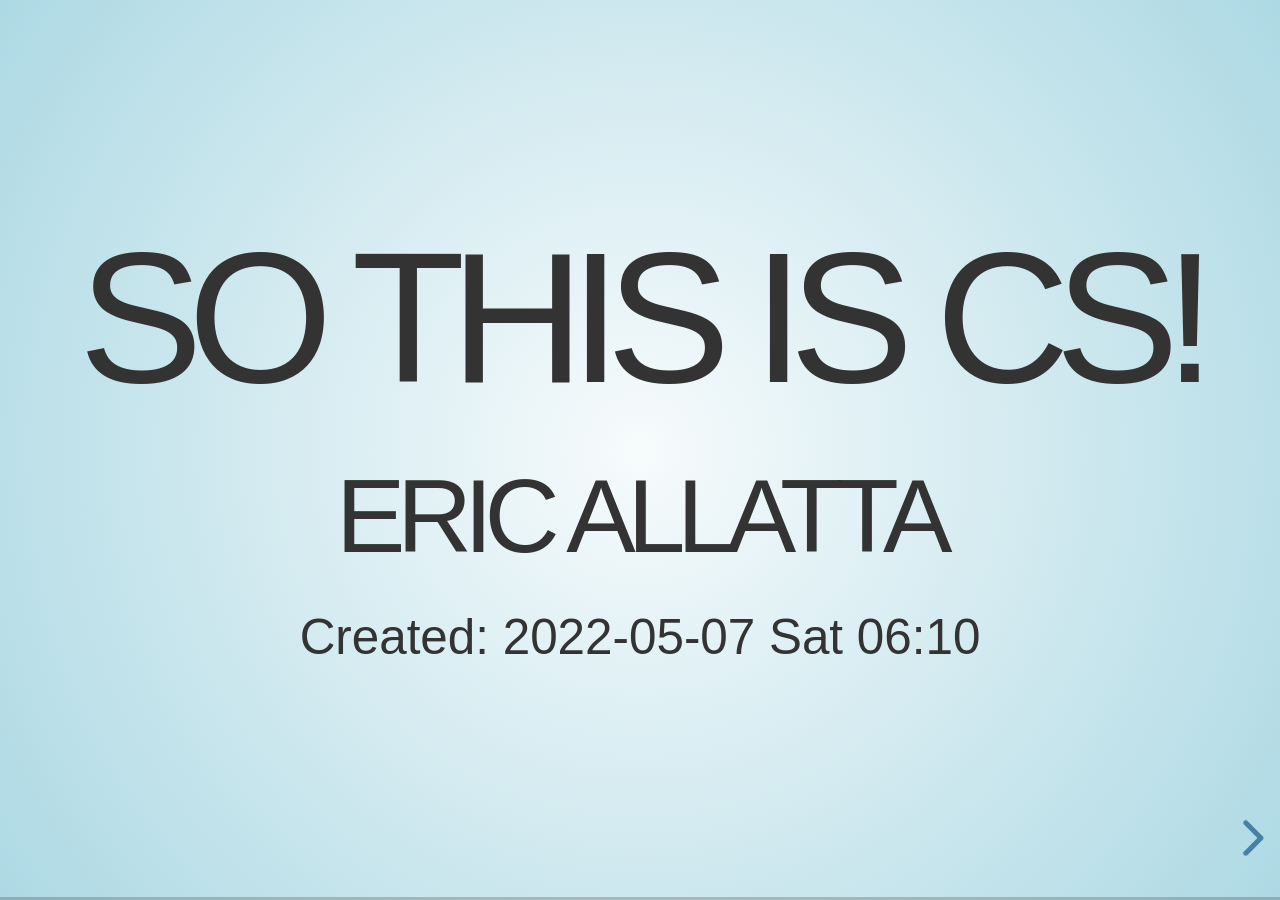
==== commit 99688cff: "new run" ====
--- a/index.html
+++ b/index.html
@@ -14,29 +14,18 @@
 <link rel="stylesheet" href="reveal.js/dist/theme/sky.css" id="theme"/>
 
 <link rel="stylesheet" href="local.css"/>
-
-<!-- If the query includes 'print-pdf', include the PDF print sheet -->
-<script>
-    if( window.location.search.match( /print-pdf/gi ) ) {
-        var link = document.createElement( 'link' );
-        link.rel = 'stylesheet';
-        link.type = 'text/css';
-        link.href = 'reveal.js/css/print/pdf.css';
-        document.getElementsByTagName( 'head' )[0].appendChild( link );
-    }
-</script>
 <script type="text/javascript" src="https://cdnjs.cloudflare.com/ajax/libs/mathjax/2.7.5/MathJax.js?config=TeX-AMS-MML_HTMLorMML"></script>
 </head>
 <body>
 <div class="reveal">
 <div class="slides">
 <section id="sec-title-slide"><h1 class="title">So This is CS!</h1><p class="subtitle"></p>
-<h2 class="author">Eric Allatta</h2><p class="date">Created: 2022-05-07 Sat 06:04</p>
+<h2 class="author">Eric Allatta</h2><p class="date">Created: 2022-05-07 Sat 06:10</p>
 </section>
 
 <section>
-<section id="slide-org0d7b18e">
-<h2 id="org0d7b18e">Welcome to So this is CS!</h2>
+<section id="slide-orga9928ae">
+<h2 id="orga9928ae">Welcome to So this is CS!</h2>
 <small>
 <p>
 Press S for speaker notes
@@ -56,8 +45,8 @@
 </section>
 </section>
 <section>
-<section id="slide-org6cda6e1">
-<h2 id="org6cda6e1">About Me</h2>
+<section id="slide-org9744f4e">
+<h2 id="org9744f4e">About Me</h2>
 <ul>
 <li>Husband to Jill and Father to Joy (11), Bruce (6), and Rose (18m)</li>
 <li>Freelance designer, builder, teacher</li>
@@ -75,8 +64,8 @@
 </section>
 </section>
 <section>
-<section id="slide-org111f976">
-<h2 id="org111f976">The Big picture</h2>
+<section id="slide-org34d6bab">
+<h2 id="org34d6bab">The Big picture</h2>
 <p>
 Particpants will&#x2026;
 </p>
@@ -91,13 +80,13 @@
 </section>
 </section>
 <section>
-<section id="slide-org2daba9f">
-<h2 id="org2daba9f">The Plan</h2>
-<div class="outline-text-2" id="text-org2daba9f">
+<section id="slide-orgbec32c1">
+<h2 id="orgbec32c1">The Plan</h2>
+<div class="outline-text-2" id="text-orgbec32c1">
 </div>
 </section>
-<section id="slide-org93b9522">
-<h3 id="org93b9522">Part 1</h3>
+<section id="slide-orga007954">
+<h3 id="orga007954">Part 1</h3>
 <ul>
 <li>Computing in the News</li>
 <li>Computers</li>
@@ -108,8 +97,8 @@
 </ul>
 
 </section>
-<section id="slide-org87a7ae3">
-<h3 id="org87a7ae3">Part 2</h3>
+<section id="slide-org6175702">
+<h3 id="org6175702">Part 2</h3>
 <ul>
 <li>Algebra</li>
 <li>Spreadsheets</li>
@@ -121,8 +110,8 @@
 </section>
 </section>
 <section>
-<section id="slide-org2882c04">
-<h2 id="org2882c04">Anchor Doc + parking lot</h2>
+<section id="slide-orgd829231">
+<h2 id="orgd829231">Anchor Doc + parking lot</h2>
 <p>
 <a href="https://docs.google.com/document/d/1S6g80qzFP6Kh0nqy8_QEfPO60P5rcDLoc_Z2H-WoZUc/edit#">anchor doc</a>
 </p>
@@ -130,11 +119,11 @@
 </section>
 </section>
 <section>
-<section id="slide-org82a8ff9">
-<h2 id="org82a8ff9">Roles</h2>
-</section>
-<section id="slide-org624c990">
-<h3 id="org624c990">Roles</h3>
+<section id="slide-orga062abd">
+<h2 id="orga062abd">Roles</h2>
+</section>
+<section id="slide-orgd84b595">
+<h3 id="orgd84b595">Roles</h3>
 <p class="fragment (appear)">
 Roles describe areas of focus during team or group activities.
 </p>
@@ -146,7 +135,7 @@
 </p>
 
 </section>
-<section id="slide-org624c990-split">
+<section id="slide-orgd84b595-split">
 
 <h3>Roles</h3>
 <ul>
@@ -157,11 +146,11 @@
 </ul>
 
 </section>
-<section id="slide-orgd027064">
-<h4 id="orgd027064">Global roles</h4>
-</section>
-<section id="slide-orgf3cb84b">
-<h4 id="orgf3cb84b">Reporter</h4>
+<section id="slide-org0baf7aa">
+<h4 id="org0baf7aa">Global roles</h4>
+</section>
+<section id="slide-org2194e5c">
+<h4 id="org2194e5c">Reporter</h4>
 <ul>
 <li>maintain parking lot,</li>
 <li>record and report back,</li>
@@ -170,8 +159,8 @@
 </ul>
 
 </section>
-<section id="slide-orgc1689c4">
-<h4 id="orgc1689c4">Time keeper</h4>
+<section id="slide-org274130e">
+<h4 id="org274130e">Time keeper</h4>
 <ul>
 <li>monitor lecture length</li>
 <li>monitor break length</li>
@@ -180,14 +169,14 @@
 </ul>
 
 </section>
-<section id="slide-org740ef91">
-<h4 id="org740ef91">Facilitator</h4>
-</section>
-<section id="slide-orgc72ad3b">
-<h4 id="orgc72ad3b">Local Roles</h4>
-</section>
-<section id="slide-org3eaab70">
-<h4 id="org3eaab70">Reporter</h4>
+<section id="slide-org7094ba3">
+<h4 id="org7094ba3">Facilitator</h4>
+</section>
+<section id="slide-orgddb9487">
+<h4 id="orgddb9487">Local Roles</h4>
+</section>
+<section id="slide-orgd28e0da">
+<h4 id="orgd28e0da">Reporter</h4>
 <ul>
 <li>record and report team conversation</li>
 <li>special focus on parking lot questions</li>
@@ -195,8 +184,8 @@
 </ul>
 
 </section>
-<section id="slide-org4971f16">
-<h4 id="org4971f16">Time keeper</h4>
+<section id="slide-orgfd10009">
+<h4 id="orgfd10009">Time keeper</h4>
 <ul>
 <li>keep us honest</li>
 <li>special focus on timing of activities and balanced group participation</li>
@@ -204,8 +193,8 @@
 </ul>
 
 </section>
-<section id="slide-orgd1e96f1">
-<h4 id="orgd1e96f1">Facilitator</h4>
+<section id="slide-org85d5023">
+<h4 id="org85d5023">Facilitator</h4>
 <ul>
 <li>know what "we are supposed to be doing right now"</li>
 <li>special focus on tasks, deliverables/goals/objectives, and flow</li>
@@ -215,8 +204,8 @@
 </section>
 </section>
 <section>
-<section id="slide-org69df447">
-<h2 id="org69df447">Notice &amp; Wonder</h2>
+<section id="slide-orge31ac55">
+<h2 id="orge31ac55">Notice &amp; Wonder</h2>
 <p>
 Notice means what do you see. Call out the obvious. Make simple observations. Go for quantity.
 </p>
@@ -238,8 +227,8 @@
 </section>
 </section>
 <section>
-<section id="slide-orgbb08cf3">
-<h2 id="orgbb08cf3">Computing in the news</h2>
+<section id="slide-orgae9e1a4">
+<h2 id="orgae9e1a4">Computing in the news</h2>
 <aside class="notes">
 <p>
 I've collected 4 stories that We're in print this week and and represent examples of computing in the wild. We'll read each headline they will set up breakout rooms for each of the different articles you'll choose an article to read and then visit that break out room. The goal is to find the computer in the article
@@ -248,14 +237,14 @@
 </aside>
 
 </section>
-<section id="slide-org6e9df17">
-<h4 id="org6e9df17">Resources</h4>
+<section id="slide-org19500e2">
+<h4 id="org19500e2">Resources</h4>
 <p>
 <a href="https://technews.acm.org">ACM Technews</a> 
 </p>
 
 </section>
-<section id="slide-org6e9df17-split">
+<section id="slide-org19500e2-split">
 
 <h4>Resources</h4>
 <p>
@@ -267,7 +256,7 @@
 </p>
 
 </section>
-<section id="slide-org6e9df17-split">
+<section id="slide-org19500e2-split">
 
 <h4>Resources</h4>
 <p>
@@ -281,7 +270,7 @@
 </p>
 
 </section>
-<section id="slide-org6e9df17-split">
+<section id="slide-org19500e2-split">
 
 <h4>Resources</h4>
 <p>
@@ -294,7 +283,7 @@
 </p>
 
 </section>
-<section id="slide-org6e9df17-split">
+<section id="slide-org19500e2-split">
 
 <h4>Resources</h4>
 
@@ -307,7 +296,7 @@
 </p>
 
 </section>
-<section id="slide-org6e9df17-split">
+<section id="slide-org19500e2-split">
 
 <h4>Resources</h4>
 <p>
@@ -320,18 +309,18 @@
 </p>
 
 </section>
-<section id="slide-orgb66f073">
-<h4 id="orgb66f073">Connections</h4>
+<section id="slide-orgd39deda">
+<h4 id="orgd39deda">Connections</h4>
 </section>
 </section>
 <section>
-<section id="slide-orgfbdf63c">
-<h2 id="orgfbdf63c">Let's talk about computers</h2>
-<div class="outline-text-2" id="text-orgfbdf63c">
+<section id="slide-orgb517269">
+<h2 id="orgb517269">Let's talk about computers</h2>
+<div class="outline-text-2" id="text-orgb517269">
 </div>
 </section>
-<section id="slide-orgfbba44f">
-<h3 id="orgfbba44f">Computers</h3>
+<section id="slide-orgcfa7eb5">
+<h3 id="orgcfa7eb5">Computers</h3>
 <ul>
 <li>consume data (which includes instructions),</li>
 <li>transform it using instructions (which can be sealed out for new instructions), and</li>
@@ -340,8 +329,8 @@
 </ul>
 
 </section>
-<section id="slide-org50e1b1d">
-<h3 id="org50e1b1d">From person to machine</h3>
+<section id="slide-org7d337fc">
+<h3 id="org7d337fc">From person to machine</h3>
 <p>
 The history of math and science, of celestial navigation, understanding the cosmos, and exploring the world around us, 
 </p>
@@ -359,7 +348,7 @@
 </p>
 
 </section>
-<section id="slide-org50e1b1d-split">
+<section id="slide-org7d337fc-split">
 
 <h3>From person to machine</h3>
 <p>
@@ -367,7 +356,7 @@
 memory to the computation process.
 </p>
 </section>
-<section id="slide-org50e1b1d-split">
+<section id="slide-org7d337fc-split">
 
 <h3>From person to machine</h3>
 
@@ -378,8 +367,8 @@
 </p>
 
 </section>
-<section id="slide-orgef9127f">
-<h3 id="orgef9127f">Switches</h3>
+<section id="slide-org6fb9b78">
+<h3 id="org6fb9b78">Switches</h3>
 <p>
 Flashlights, Telegraph, Boolean Algebra
 </p>
@@ -398,8 +387,8 @@
 </p>
 
 </section>
-<section id="slide-org53f2420">
-<h3 id="org53f2420">Structure</h3>
+<section id="slide-orgce9092b">
+<h3 id="orgce9092b">Structure</h3>
 <p>
 Programming a computer means working with the structural precision required by
 computers. Computers consume data, apply instructions to transform
@@ -407,8 +396,8 @@
 </p>
 
 </section>
-<section id="slide-orge8779db">
-<h3 id="orge8779db">Turing</h3>
+<section id="slide-org7cedea9">
+<h3 id="org7cedea9">Turing</h3>
 <p>
 In 1936 Alan Turing described a machine that the could take an infinite list of data (memory) and a finite list of instructions to implement any algorithm. 
 </p>
@@ -416,11 +405,11 @@
 <img src="https://upload.wikimedia.org/wikipedia/commons/a/ad/Model_of_a_Turing_machine.jpg">
 
 </section>
-<section id="slide-org8949857">
-<h3 id="org8949857">Connections</h3>
-</section>
-<section id="slide-orgf4b481d">
-<h3 id="orgf4b481d">Resources</h3>
+<section id="slide-org4f19544">
+<h3 id="org4f19544">Connections</h3>
+</section>
+<section id="slide-org2f01628">
+<h3 id="org2f01628">Resources</h3>
 <ul>
 <li>Code: The hidden language of computing machines</li>
 <li><a href="https://nand2tetris.org">Nand2Tetris</a></li>
@@ -457,16 +446,16 @@
 </section>
 </section>
 <section>
-<section id="slide-org898bde6">
-<h2 id="org898bde6">Let's talk about the internet</h2>
-<div class="outline-text-2" id="text-org898bde6">
+<section id="slide-org9052e1d">
+<h2 id="org9052e1d">Let's talk about the internet</h2>
+<div class="outline-text-2" id="text-org9052e1d">
 </div>
 </section>
-<section id="slide-org5ec17ed">
-<h3 id="org5ec17ed">How am I Connected Boggel</h3>
-</section>
-<section id="slide-org9e81109">
-<h4 id="org9e81109">How to play</h4>
+<section id="slide-org7d96014">
+<h3 id="org7d96014">How am I Connected Boggel</h3>
+</section>
+<section id="slide-org439bbac">
+<h4 id="org439bbac">How to play</h4>
 <p>
 Set a 1 minute timer
 Record all of the means/purposes you used to connect to the internet.
@@ -488,13 +477,13 @@
 </aside>
 
 </section>
-<section id="slide-org391409b">
-<h3 id="org391409b">Code.org internet simulator</h3>
-<div class="outline-text-3" id="text-org391409b">
+<section id="slide-org8b2f7c8">
+<h3 id="org8b2f7c8">Code.org internet simulator</h3>
+<div class="outline-text-3" id="text-org8b2f7c8">
 </div>
 </section>
-<section id="slide-orgd90f2fd">
-<h4 id="orgd90f2fd">Internet Simulator Overview</h4>
+<section id="slide-orgcb65624">
+<h4 id="orgcb65624">Internet Simulator Overview</h4>
 <aside class="notes">
 <p>
 In the Internet simulator activities we will present a problem And demonstrate setting it up but not solve it together We'll enter breakout rooms to continue working on the problem connecting to the people in our room through the simulator. We need to develop an agreement between ourselves. We are acting like computers in a network network so we are inserting ourselves into the communication of the machines.. Only by coming up with an agreement can we reliably get our messages across
@@ -503,8 +492,8 @@
 </aside>
 
 </section>
-<section id="slide-org6d9d87b">
-<h4 id="org6d9d87b">Activity Explore the Simulator</h4>
+<section id="slide-orgcf7f320">
+<h4 id="orgcf7f320">Activity Explore the Simulator</h4>
 <dl>
 <dt>Simulator</dt><dd><a href="https://studio.code.org/s/csp2-2021/lessons/1/levels/1?section_id=4067479">First Simulator</a></dd>
 <dt>Context</dt><dd>Whole group</dd>
@@ -513,12 +502,12 @@
 
 </dl>
 </section>
-<section id="slide-org6d9d87b-split">
+<section id="slide-orgcf7f320-split">
 
 <h4>Activity Explore the Simulator</h4>
 
 <ul class="org-ul">
-<li><a id="orge80fe68"></a>Instructions<br />
+<li><a id="orgb6673c7"></a>Instructions<br />
 <p>
 Two group members connect to each other in the simulator
 </p>
@@ -536,8 +525,8 @@
 </ul>
 
 </section>
-<section id="slide-orga652a50">
-<h4 id="orga652a50">Activity Send/Receive a Bit</h4>
+<section id="slide-orgf7f7b32">
+<h4 id="orgf7f7b32">Activity Send/Receive a Bit</h4>
 <dl>
 <dt>Simulator</dt><dd><a href="https://studio.code.org/s/netsim/lessons/2/levels/1">Second
 Simulator</a></dd>
@@ -548,12 +537,12 @@
 
 </dl>
 </section>
-<section id="slide-orga652a50-split">
+<section id="slide-orgf7f7b32-split">
 
 <h4>Activity Send/Receive a Bit</h4>
 
 <ul class="org-ul">
-<li><a id="org183538c"></a>Instructions<br />
+<li><a id="org6d94f21"></a>Instructions<br />
 <p>
 Develop a protocol that allows one bit to be sent back and forth using
 a metronome
@@ -562,14 +551,14 @@
 </ul>
 
 </section>
-<section id="slide-orgc8798ea">
-<h4 id="orgc8798ea">Activity Send/Receive a Word</h4>
-</section>
-<section id="slide-orgf8a424e">
-<h4 id="orgf8a424e">Activity Send/Receive/Confirm a Word</h4>
-</section>
-<section id="slide-org6b45e48">
-<h3 id="org6b45e48">Protocols and Abstraction Layers</h3>
+<section id="slide-orgaf9f6a8">
+<h4 id="orgaf9f6a8">Activity Send/Receive a Word</h4>
+</section>
+<section id="slide-org72caaeb">
+<h4 id="org72caaeb">Activity Send/Receive/Confirm a Word</h4>
+</section>
+<section id="slide-org3d970fb">
+<h3 id="org3d970fb">Protocols and Abstraction Layers</h3>
 <p>
 Do one job and don't repeat yourself!
 </p>
@@ -586,29 +575,29 @@
 </aside>
 
 </section>
-<section id="slide-org35b2307">
-<h3 id="org35b2307">Packets and Redundancy</h3>
+<section id="slide-org885c967">
+<h3 id="org885c967">Packets and Redundancy</h3>
 <p>
 So how do messages get from one place to another?
 </p>
 
 </section>
-<section id="slide-org2005a5c">
-<h4 id="org2005a5c">Redundancy</h4>
-</section>
-<section id="slide-org4a78091">
-<h4 id="org4a78091">Undersea cables</h4>
+<section id="slide-orga1d4b64">
+<h4 id="orga1d4b64">Redundancy</h4>
+</section>
+<section id="slide-org4cc372b">
+<h4 id="org4cc372b">Undersea cables</h4>
 <img src=https://i0.wp.com/www.maproomblog.com/xq/wp-content/uploads/2022/04/submarine-cable-map-1024x728.jpg?ssl=1">
 
 </section>
-<section id="slide-org0367b6b">
-<h4 id="org0367b6b">Passwords</h4>
-</section>
-<section id="slide-org778dd1a">
-<h3 id="org778dd1a">Connections</h3>
-</section>
-<section id="slide-orga01e1e6">
-<h3 id="orga01e1e6">Resources</h3>
+<section id="slide-orgb6464aa">
+<h4 id="orgb6464aa">Passwords</h4>
+</section>
+<section id="slide-orgcc46ac3">
+<h3 id="orgcc46ac3">Connections</h3>
+</section>
+<section id="slide-org2554315">
+<h3 id="org2554315">Resources</h3>
 <ul>
 <li><a href="https://www.submarinecablemap.com/">https://www.submarinecablemap.com/</a></li>
 <li><a href="https://www.youtube.com/playlist?list=PLzdnOPI1iJNfMRZm5DDxco3UdsFegvuB7">Code.org How the Internet Works playlist</a></li>
@@ -619,13 +608,13 @@
 </section>
 </section>
 <section>
-<section id="slide-org19c6271">
-<h2 id="org19c6271">Let's talk about web creation and portfolio sites</h2>
-<div class="outline-text-2" id="text-org19c6271">
+<section id="slide-org656cf73">
+<h2 id="org656cf73">Let's talk about web creation and portfolio sites</h2>
+<div class="outline-text-2" id="text-org656cf73">
 </div>
 </section>
-<section id="slide-org0b942fb">
-<h3 id="org0b942fb">Choosing tools</h3>
+<section id="slide-org9a9d4e5">
+<h3 id="org9a9d4e5">Choosing tools</h3>
 <ul>
 <li><a href="https://docs.google.com">Google Docs</a></li>
 <li><a href="https://sites.google.com">Google Sites</a></li>
@@ -636,8 +625,8 @@
 </ul>
 
 </section>
-<section id="slide-org795d932">
-<h3 id="org795d932">Motivating Web Creation</h3>
+<section id="slide-org56b7119">
+<h3 id="org56b7119">Motivating Web Creation</h3>
 <p>
 Google docs rule the academic lives of many students.
 </p>
@@ -651,8 +640,8 @@
 </p>
 
 </section>
-<section id="slide-org9feadc5">
-<h3 id="org9feadc5">Integration Tips</h3>
+<section id="slide-org71f38bb">
+<h3 id="org71f38bb">Integration Tips</h3>
 <ul>
 <li>Offer web creation skills to other teachers as an alternate work
 product format.</li>
@@ -664,8 +653,8 @@
 </ul>
 
 </section>
-<section id="slide-orgdf7ae5d">
-<h3 id="orgdf7ae5d">Structure documents</h3>
+<section id="slide-orgcfd5db2">
+<h3 id="orgcfd5db2">Structure documents</h3>
 <p>
 Can be read by a computer
 </p>
@@ -675,8 +664,8 @@
 </p>
 
 </section>
-<section id="slide-org53f512c">
-<h3 id="org53f512c">Markup languages</h3>
+<section id="slide-org4cd83b0">
+<h3 id="org4cd83b0">Markup languages</h3>
 <ul>
 <li>A lighter introduction to structured text</li>
 <li>HTML is a markup language, not a programming language</li>
@@ -687,19 +676,19 @@
 </ul>
 
 </section>
-<section id="slide-org344ae92">
-<h4 id="org344ae92">HTML isn't the only option</h4>
-<div class="outline-text-4" id="text-org344ae92">
+<section id="slide-orgc233792">
+<h4 id="orgc233792">HTML isn't the only option</h4>
+<div class="outline-text-4" id="text-orgc233792">
 </div>
 <ul class="org-ul">
-<li><a id="org6afa1ce"></a>Lightweight markup languages<br />
+<li><a id="orgfaa66de"></a>Lightweight markup languages<br />
 <ul>
 <li>AsciiDoc, Markdown, Org-mode</li>
 
 </ul>
 </li>
 
-<li><a id="org5da5ef1"></a>Heavier markup languages<br />
+<li><a id="orgd0b1878"></a>Heavier markup languages<br />
 <ul>
 <li>Latex, HTML</li>
 
@@ -708,8 +697,8 @@
 </ul>
 
 </section>
-<section id="slide-orgc36b19c">
-<h3 id="orgc36b19c">Symbols and Syntax</h3>
+<section id="slide-org1c68d31">
+<h3 id="org1c68d31">Symbols and Syntax</h3>
 <p>
 Computers need data to have structure.
 </p>
@@ -736,8 +725,8 @@
 </aside>
 
 </section>
-<section id="slide-org124955b">
-<h3 id="org124955b">HTML Tags</h3>
+<section id="slide-orge960a4d">
+<h3 id="orge960a4d">HTML Tags</h3>
 <aside class="notes">
 <p>
 Compare indenting in a word process &#x2013; hit tab, see the word move &#x2013;
@@ -749,13 +738,13 @@
 </aside>
 
 </section>
-<section id="slide-orgc640fdb">
-<h3 id="orgc640fdb">Activities</h3>
-<div class="outline-text-3" id="text-orgc640fdb">
+<section id="slide-org8ba84df">
+<h3 id="org8ba84df">Activities</h3>
+<div class="outline-text-3" id="text-org8ba84df">
 </div>
 </section>
-<section id="slide-org0aae6e9">
-<h4 id="org0aae6e9">Create a webpage from a google doc</h4>
+<section id="slide-orgd3a81dd">
+<h4 id="orgd3a81dd">Create a webpage from a google doc</h4>
 <ul>
 <li><img src="./assets/w3schools_webpage_layout.png" alt="w3schools_webpage_layout.png" /></li>
 <li><a href="https://www.dropbox.com/s/tbar0n559b90ocy/doc_site_publish_2022-04-30.mkv?dl=0">Walk through video</a></li>
@@ -763,16 +752,16 @@
 </ul>
 
 </section>
-<section id="slide-orgac8cb96">
-<h4 id="orgac8cb96">Try markdown</h4>
+<section id="slide-org87f63da">
+<h4 id="org87f63da">Try markdown</h4>
 <ul>
 <li><a href="https://markdownlivepreview.com/">https://markdownlivepreview.com/</a></li>
 
 </ul>
 
 </section>
-<section id="slide-org21b7078">
-<h4 id="org21b7078">Host a website on github pages</h4>
+<section id="slide-orgee792e9">
+<h4 id="orgee792e9">Host a website on github pages</h4>
 <ul>
 <li>Follow a tutorial to create a GitHub Pages site</li>
 <li><a href="http://jmcglone.com/guides/github-pages/">http://jmcglone.com/guides/github-pages/</a></li>
@@ -780,8 +769,8 @@
 </ul>
 
 </section>
-<section id="slide-org5f22a2b">
-<h3 id="org5f22a2b">Examples</h3>
+<section id="slide-org186d4c5">
+<h3 id="org186d4c5">Examples</h3>
 <p>
 <a href="https://docs.google.com/spreadsheets/d/e/2PACX-1vTkBkjq86c_cVULPqP0ak4kkwHh45cWs89lRLd_DtSUFDQcfbCtGRRyVFxVqwjEAZC6YT6ltdDcolw0/pubhtml?gid=0&amp;amp;single=true&amp;amp;widget=true&amp;amp;headers=false">SY18-19 Learning Blogs</a>
 </p>
@@ -789,13 +778,13 @@
 </section>
 </section>
 <section>
-<section id="slide-orge858f98">
-<h2 id="orge858f98">Let's talk about email</h2>
-<div class="outline-text-2" id="text-orge858f98">
+<section id="slide-org533fb58">
+<h2 id="org533fb58">Let's talk about email</h2>
+<div class="outline-text-2" id="text-org533fb58">
 </div>
 </section>
-<section id="slide-orgbf35b57">
-<h3 id="orgbf35b57">Locations: labels, tags, folders</h3>
+<section id="slide-org2266bec">
+<h3 id="org2266bec">Locations: labels, tags, folders</h3>
 <p>
 Folders remind us of putting a piece of paper in a filing cabinet.
 </p>
@@ -811,8 +800,8 @@
 </p>
 
 </section>
-<section id="slide-org06cac08">
-<h3 id="org06cac08">Archive, Star, Delete</h3>
+<section id="slide-org9b33945">
+<h3 id="org9b33945">Archive, Star, Delete</h3>
 <dl>
 <dt>Archive</dt><dd>remove the inbox label</dd>
 <dt>Star</dt><dd>add a star</dd>
@@ -822,8 +811,8 @@
 </dl>
 
 </section>
-<section id="slide-orge11fa44">
-<h3 id="orge11fa44">Analyze</h3>
+<section id="slide-orgefd8e70">
+<h3 id="orgefd8e70">Analyze</h3>
 <p>
 What kind of messages are you receiving?
 </p>
@@ -835,8 +824,8 @@
 </p>
 
 </section>
-<section id="slide-org5b55c4f">
-<h3 id="org5b55c4f">Process</h3>
+<section id="slide-org710ccab">
+<h3 id="org710ccab">Process</h3>
 <p>
 Inbox -&gt; Starred -&gt; Archive
 g i s e
@@ -852,8 +841,8 @@
 </p>
 
 </section>
-<section id="slide-org106b084">
-<h3 id="org106b084">Stars and flags</h3>
+<section id="slide-orge336448">
+<h3 id="orge336448">Stars and flags</h3>
 <ul>
 <li>Starred is the activity section</li>
 <li>Multiple stars can represent different kinds of action</li>
@@ -862,8 +851,8 @@
 </ul>
 
 </section>
-<section id="slide-orgc64fb82">
-<h3 id="orgc64fb82">Filters</h3>
+<section id="slide-org7876c2d">
+<h3 id="org7876c2d">Filters</h3>
 <p>
 Inbox is a filter. A filter catches some values and let's others
 through. Inbox shows us messages that contain the metadata "Inbox". 
@@ -875,56 +864,56 @@
 </p>
 
 </section>
-<section id="slide-orge5b5a31">
-<h3 id="orge5b5a31">Rules</h3>
-</section>
-<section id="slide-org915b2a3">
-<h3 id="org915b2a3">Notifications</h3>
-</section>
-<section id="slide-org4d9fe22">
-<h3 id="org4d9fe22">Connections</h3>
+<section id="slide-orgf59d9b0">
+<h3 id="orgf59d9b0">Rules</h3>
+</section>
+<section id="slide-orgd607d33">
+<h3 id="orgd607d33">Notifications</h3>
+</section>
+<section id="slide-org9017a90">
+<h3 id="org9017a90">Connections</h3>
 </section>
 </section>
 <section>
-<section id="slide-org28275e7">
-<h2 id="org28275e7">Let's talk about running a computer lab</h2>
-<div class="outline-text-2" id="text-org28275e7">
+<section id="slide-org22516b2">
+<h2 id="org22516b2">Let's talk about running a computer lab</h2>
+<div class="outline-text-2" id="text-org22516b2">
 </div>
 </section>
-<section id="slide-orgcdc737c">
-<h3 id="orgcdc737c">Room layout</h3>
-</section>
-<section id="slide-orgdd21ff7">
-<h3 id="orgdd21ff7">Monitoring and Circulation</h3>
-</section>
-<section id="slide-org044ebca">
-<h3 id="org044ebca">Structure</h3>
-</section>
-<section id="slide-org3827582">
-<h3 id="org3827582">Rapport</h3>
-</section>
-<section id="slide-orgd82bda7">
-<h3 id="orgd82bda7">Software</h3>
-</section>
-<section id="slide-orgab078de">
-<h3 id="orgab078de">Debugging</h3>
-</section>
-<section id="slide-org71ddb92">
-<h3 id="org71ddb92">Seating Charts and Pair Programming</h3>
-</section>
-<section id="slide-orgc8d550b">
-<h3 id="orgc8d550b">Work products: analog and digital</h3>
-</section>
-<section id="slide-orgc2bcf81">
-<h3 id="orgc2bcf81">Assessment:  cultivating success</h3>
+<section id="slide-orgae06402">
+<h3 id="orgae06402">Room layout</h3>
+</section>
+<section id="slide-org85d250c">
+<h3 id="org85d250c">Monitoring and Circulation</h3>
+</section>
+<section id="slide-org97371fd">
+<h3 id="org97371fd">Structure</h3>
+</section>
+<section id="slide-orgf2cd9c3">
+<h3 id="orgf2cd9c3">Rapport</h3>
+</section>
+<section id="slide-org7834642">
+<h3 id="org7834642">Software</h3>
+</section>
+<section id="slide-org3809cd2">
+<h3 id="org3809cd2">Debugging</h3>
+</section>
+<section id="slide-org1602cdd">
+<h3 id="org1602cdd">Seating Charts and Pair Programming</h3>
+</section>
+<section id="slide-org35b8534">
+<h3 id="org35b8534">Work products: analog and digital</h3>
+</section>
+<section id="slide-org30fb3e5">
+<h3 id="org30fb3e5">Assessment:  cultivating success</h3>
 </section>
 </section>
 <section>
-<section id="slide-org2611d86">
-<h2 id="org2611d86">Computing in the news REDUX</h2>
-</section>
-<section id="slide-org2e4e866">
-<h3 id="org2e4e866">Find the computer</h3>
+<section id="slide-org6980a53">
+<h2 id="org6980a53">Computing in the news REDUX</h2>
+</section>
+<section id="slide-org0d2ec03">
+<h3 id="org0d2ec03">Find the computer</h3>
 <p>
 Recall: computers consume data, transform data based on some instructions, and return a useful result
 </p>
@@ -934,8 +923,9 @@
 </p>
 
 </section>
-<section id="slide-orgd3e3d09">
-<h3 id="orgd3e3d09">Articles</h3>
+<section id="slide-org349e085">
+<h3 id="org349e085">Articles</h3>
+<small>
 <p>
 The Problems with Elon Musk's Plan to Open-Source the Twitter Algorithm
 MIT Technology Review
@@ -950,12 +940,12 @@
 <p>
 <a href="https://www.technologyreview.com/2022/04/27/1051472/the-problems-with-elon-musks-plan-to-open-source-the-twitter-algorithm/">open source twitter algorithm</a>
 </p>
-
-</section>
-<section id="slide-orgd3e3d09-split">
+</small>
+</section>
+<section id="slide-org349e085-split">
 
 <h3>Articles</h3>
-
+<small>
 <p>
 Method Makes Traffic Prediction Faster
 Futurity.org
@@ -966,17 +956,16 @@
 <p>
 North Carolina State University (NC State) researchers modified an algorithm developed to help simplify complex computing tasks to better anticipate traffic patterns in a specific place and time. The algorithm segments a bigger traffic forecasting model into a series of smaller problems that can be solved simultaneously. The process shortens the forecasting model's run time, while more complex questions tend to lead to higher levels of improved efficiency. The tweaked algorithm also enhances run time by allowing the model to realize when it has reached a solution that is within 5%, or even 10%, of the optimal solution. NC State's Ali Hajbabaie said the modified algorithm uses much less computer memory, and runs orders of magnitude faster, than a benchmark algorithm.
 </p>
-
+</small>
 <p>
 <a href="https://www.futurity.org/traffic-model-algorithms-transportation-2735712/">traffic model algorithm</a>
 </p>
 
 </section>
-<section id="slide-orgd3e3d09-split">
+<section id="slide-org349e085-split">
 
 <h3>Articles</h3>
-
-
+<small>
 <p>
 Open-Source 'Package Analysis' Tool Finds Malicious npm, PyPI Packages
 BleepingComputer
@@ -991,12 +980,13 @@
 <p>
 <a href="https://www.bleepingcomputer.com/news/security/open-source-package-analysis-tool-finds-malicious-npm-pypi-packages/">open source package analysis</a>
 </p>
-
-</section>
-<section id="slide-orgd3e3d09-split">
+</small>
+
+</section>
+<section id="slide-org349e085-split">
 
 <h3>Articles</h3>
-
+<small>
 <p>
 Algorithm That Screens for Child Neglect Raises Concerns
 Associated Press
@@ -1011,48 +1001,31 @@
 <p>
 <a href="https://apnews.com/article/child-welfare-algorithm-investigation-9497ee937e0053ad4144a86c68241ef1">child welfare algorithm</a>
 </p>
-
-</section>
-<section id="slide-org3a01377">
-<h3 id="org3a01377">Computing innovation contracts</h3>
-<p>
-Find the data in your computing innovation story. 
-</p>
-
-<p>
-What data is consumed by the computer? 
-</p>
-
-<p>
-How is the data transformed? 
-</p>
-
-<p>
-What is result is produced by the computation?
-</p>
-
-<p>
-What concerns regarding data storage,  data security, or data privacy are raised by this innovation?
-</p>
-
-<p>
-What potential benefit does this innovation promise? 
-</p>
-
-<p>
-What potential harm might this innovation cause? 
-</p>
+</small>
+</section>
+<section id="slide-org13bed5b">
+<h3 id="org13bed5b">Computing innovation contracts</h3>
+<ul>
+<li>Find the data in your computing innovation story.</li>
+<li>What data is consumed by the computer?</li>
+<li>How is the data transformed?</li>
+<li>What is result is produced by the computation?</li>
+<li>What concerns regarding data storage,  data security, or data privacy are raised by this innovation?</li>
+<li>What potential benefit does this innovation promise?</li>
+<li>What potential harm might this innovation cause?</li>
+
+</ul>
 
 </section>
 </section>
 <section>
-<section id="slide-orga0a2c8a">
-<h2 id="orga0a2c8a">Let's talk about algebra</h2>
-<div class="outline-text-2" id="text-orga0a2c8a">
+<section id="slide-org95c7ffe">
+<h2 id="org95c7ffe">Let's talk about algebra</h2>
+<div class="outline-text-2" id="text-org95c7ffe">
 </div>
 </section>
-<section id="slide-org86b0ce3">
-<h3 id="org86b0ce3">Equations</h3>
+<section id="slide-org00a513f">
+<h3 id="org00a513f">Equations</h3>
 <p>
 Computer science can help us use precision in our mathematical language.
 </p>
@@ -1067,16 +1040,16 @@
 </p>
 
 </section>
-<section id="slide-orga7cd00b">
-<h3 id="orga7cd00b">Expressions</h3>
+<section id="slide-orge01e814">
+<h3 id="orge01e814">Expressions</h3>
 <p>
 2 + 2 is an expression, it's value is 4
 The answer is 4
 </p>
 
 </section>
-<section id="slide-orgf22c920">
-<h3 id="orgf22c920">Functions</h3>
+<section id="slide-orgd5c92e9">
+<h3 id="orgd5c92e9">Functions</h3>
 <p>
 Repeatable computational abstractions. The target of elementary and middle school mathematics is modeling and reasoning and expressions and equations standards are functions.
 </p>
@@ -1090,8 +1063,8 @@
 </p>
 
 </section>
-<section id="slide-org5a89a63">
-<h3 id="org5a89a63">A formula is a function</h3>
+<section id="slide-org8f696a3">
+<h3 id="org8f696a3">A formula is a function</h3>
 <p>
 In math class we often refer to "formulas" like the formula for the volume of a cone. 
 </p>
@@ -1105,8 +1078,8 @@
 </p>
 
 </section>
-<section id="slide-org055ff9e">
-<h3 id="org055ff9e">Examples</h3>
+<section id="slide-org60176d6">
+<h3 id="org60176d6">Examples</h3>
 <p>
 A right circular cone has a height of 11 centimeters and a diameter of
 7 centimeters. What is the approximate volume, in cubic centimeters,
@@ -1122,13 +1095,13 @@
 </section>
 </section>
 <section>
-<section id="slide-orgdfb4974">
-<h2 id="orgdfb4974">Let's talk about spreadsheets</h2>
-<div class="outline-text-2" id="text-orgdfb4974">
+<section id="slide-org9b6655f">
+<h2 id="org9b6655f">Let's talk about spreadsheets</h2>
+<div class="outline-text-2" id="text-org9b6655f">
 </div>
 </section>
-<section id="slide-orgb2af31c">
-<h3 id="orgb2af31c">Fundamentals</h3>
+<section id="slide-org439e55f">
+<h3 id="org439e55f">Fundamentals</h3>
 <ul>
 <li>Introduction to tables</li>
 <li>Categorical and quantitative data</li>
@@ -1138,8 +1111,8 @@
 </ul>
 
 </section>
-<section id="slide-org6a39e9a">
-<h3 id="org6a39e9a">Warm Up</h3>
+<section id="slide-orgb2287eb">
+<h3 id="orgb2287eb">Warm Up</h3>
 <p>
 Choose a question that speaks to you.
 Be prepared to say why you chose that question
@@ -1166,8 +1139,8 @@
 </aside>
 
 </section>
-<section id="slide-orgf037079">
-<h3 id="orgf037079">Objectives</h3>
+<section id="slide-orgcc4c85d">
+<h3 id="orgcc4c85d">Objectives</h3>
 <p>
 Participants will be able to&#x2026;
 </p>
@@ -1179,8 +1152,8 @@
 </ul>
 
 </section>
-<section id="slide-org566be5e">
-<h3 id="org566be5e">Data</h3>
+<section id="slide-org0554ce6">
+<h3 id="org0554ce6">Data</h3>
 <ul>
 <li>often means information about the world around us represented in a structure that can be read by
 computer</li>
@@ -1191,14 +1164,14 @@
 </ul>
 
 </section>
-<section id="slide-orge85571f">
-<h3 id="orge85571f">Data Rows and Columns</h3>
+<section id="slide-org8780db6">
+<h3 id="org8780db6">Data Rows and Columns</h3>
 <p>
 Tables are made up of data rows and columns
 </p>
 
 <ul class="org-ul">
-<li><a id="orge0968c8"></a>Data Rows :: values relating to an entity (nouns)<br />
+<li><a id="org1c656fe"></a>Data Rows :: values relating to an entity (nouns)<br />
 <ul>
 <li>a person, thing, or event</li>
 <li>represented horizontally across the table</li>
@@ -1206,7 +1179,7 @@
 </ul>
 </li>
 
-<li><a id="org6fd16aa"></a>Columns :: properties or atributes about the entity (adjectives)<br />
+<li><a id="orgbd59bf6"></a>Columns :: properties or atributes about the entity (adjectives)<br />
 <ul>
 <li>shared by other entities</li>
 <li>each column has a name that identifies the attribute</li>
@@ -1217,15 +1190,15 @@
 </ul>
 
 </section>
-<section id="slide-orgd6dcf39">
-<h3 id="orgd6dcf39">Tables</h3>
+<section id="slide-org7ec0fb4">
+<h3 id="org7ec0fb4">Tables</h3>
 <p>
 Data rows begin under the <b>header</b>, which contains the names of each column
 </p>
 
 </section>
-<section id="slide-org03bdf64">
-<h4 id="org03bdf64">Check for understanding</h4>
+<section id="slide-org8ba5427">
+<h4 id="org8ba5427">Check for understanding</h4>
 <p>
 How many data rows does this table contain?
 </p>
@@ -1268,8 +1241,8 @@
 </table>
 
 </section>
-<section id="slide-org22a20c2">
-<h3 id="org22a20c2">Activity</h3>
+<section id="slide-orgef6918e">
+<h3 id="orgef6918e">Activity</h3>
 <ul>
 <li>Draw a circle around a column</li>
 <li>Draw an line through a row</li>
@@ -1328,8 +1301,8 @@
 </table>
 
 </section>
-<section id="slide-org272d490">
-<h3 id="org272d490">Imagine data entities</h3>
+<section id="slide-orga4d8ed8">
+<h3 id="orga4d8ed8">Imagine data entities</h3>
 <p>
 Data entities are elements of our world that we might want to track as data.
 </p>
@@ -1345,8 +1318,8 @@
 </p>
 
 </section>
-<section id="slide-org0267f56">
-<h3 id="org0267f56">Types of Tables</h3>
+<section id="slide-orgb09cfb4">
+<h3 id="orgb09cfb4">Types of Tables</h3>
 <dl>
 <dt>Tables for Computers</dt><dd>data collection tables
 <ul>
@@ -1365,8 +1338,8 @@
 </dl>
 
 </section>
-<section id="slide-org14959ad">
-<h3 id="org14959ad">Example computer table</h3>
+<section id="slide-orgffa2951">
+<h3 id="orgffa2951">Example computer table</h3>
 <p>
 Submitting attendance is an example of a table for computers
 </p>
@@ -1387,8 +1360,8 @@
 </aside>
 
 </section>
-<section id="slide-orgb515ea0">
-<h4 id="orgb515ea0">Checck for understanding</h4>
+<section id="slide-orgaa802a3">
+<h4 id="orgaa802a3">Checck for understanding</h4>
 <p>
 Describe the data entity in an attendance collection table.
 </p>
@@ -1452,15 +1425,15 @@
 </table>
 
 </section>
-<section id="slide-org57d583c">
-<h3 id="org57d583c">Example of table for humans</h3>
+<section id="slide-orgc27374b">
+<h3 id="orgc27374b">Example of table for humans</h3>
 <p>
 A student level report for a parent conference is an example of a table for humans.
 </p>
 
 </section>
-<section id="slide-org99d3ff2">
-<h4 id="org99d3ff2">Check for understanding</h4>
+<section id="slide-orgf0abe30">
+<h4 id="orgf0abe30">Check for understanding</h4>
 <table border="2" cellspacing="0" cellpadding="6" rules="groups" frame="hsides">
 
 
@@ -1512,8 +1485,8 @@
 </table>
 
 </section>
-<section id="slide-orgaa77879">
-<h3 id="orgaa77879">Categorical and Quantitative Data</h3>
+<section id="slide-orge626218">
+<h3 id="orge626218">Categorical and Quantitative Data</h3>
 <dl>
 <dt>Categorical data</dt><dd>describe attributes that represent categories to which the entity belongs
 <ul>
@@ -1538,8 +1511,8 @@
 </aside>
 
 </section>
-<section id="slide-org0cead59">
-<h3 id="org0cead59">Categorical or Quantitative?</h3>
+<section id="slide-org6bbd8a2">
+<h3 id="org6bbd8a2">Categorical or Quantitative?</h3>
 <ul>
 <li>Who is the oldest in a particular grade?</li>
 <li>Which students need attendance outreach?</li>
@@ -1559,8 +1532,8 @@
 </aside>
 
 </section>
-<section id="slide-org49d4198">
-<h3 id="org49d4198">Subgroups</h3>
+<section id="slide-orge650cec">
+<h3 id="orge650cec">Subgroups</h3>
 <ul>
 <li>Large amounts of data are more useful when broken up into different subgroups</li>
 <li>If I am a principal, I might want to see data relating to only certain classrooms.</li>
@@ -1569,8 +1542,8 @@
 </ul>
 
 </section>
-<section id="slide-orgd8d0a53">
-<h4 id="orgd8d0a53">Breakout</h4>
+<section id="slide-org338f814">
+<h4 id="org338f814">Breakout</h4>
 <ul>
 <li>What are some examples of subgroups of your students?</li>
 <li>How are those students described in meetings?</li>
@@ -1579,8 +1552,8 @@
 </ul>
 
 </section>
-<section id="slide-org881a7b6">
-<h3 id="org881a7b6">Activity Overview</h3>
+<section id="slide-orgb09e3f9">
+<h3 id="orgb09e3f9">Activity Overview</h3>
 <p>
 <b>Filter Views</b> Filter views represent subgroups of data.
 </p>
@@ -1601,8 +1574,8 @@
 </aside>
 
 </section>
-<section id="slide-org1ab3565">
-<h3 id="org1ab3565">Student Data</h3>
+<section id="slide-org066bf45">
+<h3 id="org066bf45">Student Data</h3>
 <p>
 <a href="https://docs.google.com/spreadsheets/d/11_Xxc7IK2IviW4gNmCHT4AVPgLKwhMU4HrJF7Z-Z_pk/copy">Make a copy of student dataset</a> The link about allows you to copy a one semester summary of student
 data.
@@ -1632,8 +1605,8 @@
 </aside>
 
 </section>
-<section id="slide-org417fef0">
-<h3 id="org417fef0">Pivot Tables</h3>
+<section id="slide-orgffa729c">
+<h3 id="orgffa729c">Pivot Tables</h3>
 <ul>
 <li>Pivot tables are summaries of large tables</li>
 <li>By grouping data together we can make a new table where each row entity is a summary of some part
@@ -1642,8 +1615,8 @@
 </ul>
 
 </section>
-<section id="slide-org65bd1cf">
-<h4 id="org65bd1cf">Create a pivot table</h4>
+<section id="slide-orga7c8d04">
+<h4 id="orga7c8d04">Create a pivot table</h4>
 <p>
 Find "Pivot Table" in the <span class="underline">Data</span> menu
 </p>
@@ -1657,22 +1630,22 @@
 </p>
 
 </section>
-<section id="slide-orga3f0c7e">
-<h4 id="orga3f0c7e">Choose Rows</h4>
+<section id="slide-orgfe0bacd">
+<h4 id="orgfe0bacd">Choose Rows</h4>
 <p>
 Choose your columns to be some categorical data that represents a subgroup of the data.
 </p>
 
 </section>
-<section id="slide-orgf90ad6a">
-<h4 id="orgf90ad6a">Choose columns</h4>
+<section id="slide-org552775b">
+<h4 id="org552775b">Choose columns</h4>
 <p>
 For each row what attributes to want to investigate
 </p>
 
 </section>
-<section id="slide-org8ed1c91">
-<h4 id="org8ed1c91">Choose value</h4>
+<section id="slide-orga96434a">
+<h4 id="orga96434a">Choose value</h4>
 <p>
 For each attribute how would you like to summarize it?
 </p>
@@ -1688,8 +1661,8 @@
 </aside>
 
 </section>
-<section id="slide-org3d485b9">
-<h3 id="org3d485b9">Cell References</h3>
+<section id="slide-org590f23f">
+<h3 id="org590f23f">Cell References</h3>
 <p>
 Each cell is named by the absolute reference using the column letters first found at the top and row numbers second found along the side.
 </p>
@@ -1705,8 +1678,8 @@
 </aside>
 
 </section>
-<section id="slide-org44364d4">
-<h3 id="org44364d4">Functions and Expressions (Formulas)</h3>
+<section id="slide-org875201a">
+<h3 id="org875201a">Functions and Expressions (Formulas)</h3>
 <pre class="example">
 =function(values)
 </pre>
@@ -1723,8 +1696,8 @@
 </ul>
 
 </section>
-<section id="slide-orga20bc76">
-<h3 id="orga20bc76">Function Contracts (protocols)</h3>
+<section id="slide-org0a9e5ee">
+<h3 id="org0a9e5ee">Function Contracts (protocols)</h3>
 <p>
 A contract is an agreement with the function. If we follow the contract, the function will do work for us. We need to give the function what is expected in its contract in order for it to do its work.
 Type <code>=concatenate</code>
@@ -1734,8 +1707,8 @@
 </p>
 
 </section>
-<section id="slide-orge7c321b">
-<h3 id="orge7c321b">Copy down formulas for an entire column</h3>
+<section id="slide-orgf51ce1a">
+<h3 id="orgf51ce1a">Copy down formulas for an entire column</h3>
 <p>
 Most spreadsheet functions work on single values
 One way to apply a function to a range of values, such as all of the values in a column of data, you
@@ -1750,8 +1723,8 @@
 </ul>
 
 </section>
-<section id="slide-org80e059d">
-<h3 id="org80e059d">Import Data</h3>
+<section id="slide-orged9b30f">
+<h3 id="orged9b30f">Import Data</h3>
 <p>
 <a href="https://www.dropbox.com/s/3inawmtc919pcgu/2021FallSemesterJumpropeData.csv?dl=0">Student data csv download</a> Download the file above or use a csv of your own student data
 </p>
@@ -1767,8 +1740,8 @@
 </ul>
 
 </section>
-<section id="slide-org9799a44">
-<h3 id="org9799a44">Named ranges</h3>
+<section id="slide-org2878cc2">
+<h3 id="org2878cc2">Named ranges</h3>
 <ul>
 <li>Open a spreadsheet in Google Sheets.</li>
 <li>Select the cells you want to name.</li>
@@ -1782,16 +1755,16 @@
 </ul>
 
 </section>
-<section id="slide-org0d13211">
-<h3 id="org0d13211">Named ranges example</h3>
+<section id="slide-orgf51db97">
+<h3 id="orgf51db97">Named ranges example</h3>
 <p>
 Assume you have the names <b>first<sub>column</sub></b> and <b>second<sub>column</sub></b> in your named ranges.
 <code>=arrayformula(concatenate(first_column, second_column)</code>
 </p>
 
 </section>
-<section id="slide-org6ed800a">
-<h3 id="org6ed800a">Array BuilderNotation</h3>
+<section id="slide-org0fe1eaa">
+<h3 id="org0fe1eaa">Array BuilderNotation</h3>
 <p>
 Creating custom arrays
 You can also create your own arrays in a formula in your spreadsheet by using brackets { }. The brackets allow you to group values, which can be a single number, string or boolean, or a rangeof values. 
@@ -1800,8 +1773,8 @@
 
 
 </section>
-<section id="slide-orga2d4ef0">
-<h3 id="orga2d4ef0">Horizontal and Vertical Stacking</h3>
+<section id="slide-org05b82bf">
+<h3 id="org05b82bf">Horizontal and Vertical Stacking</h3>
 <p>
 Use the following punctuation to arrange values in an array:
 </p>
@@ -1817,12 +1790,12 @@
 </p>
 
 </section>
-<section id="slide-org7708fdf">
-<h3 id="org7708fdf">Arrayformula</h3>
-
-</section>
-<section id="slide-org4e01ddd">
-<h3 id="org4e01ddd">Example: Operators vs Function</h3>
+<section id="slide-org2662a06">
+<h3 id="org2662a06">Arrayformula</h3>
+
+</section>
+<section id="slide-org9c1d70a">
+<h3 id="org9c1d70a">Example: Operators vs Function</h3>
 <p>
 Recall the distributive property
 </p>
@@ -1843,8 +1816,8 @@
 </p>
 
 </section>
-<section id="slide-orgfbd445e">
-<h3 id="orgfbd445e">Filter and sort functions</h3>
+<section id="slide-orgbc40535">
+<h3 id="orgbc40535">Filter and sort functions</h3>
 <p>
 =FILTER(data, boolean-mask-to-apply-over-that-data)
 </p>
@@ -1854,24 +1827,24 @@
 </p>
 
 </section>
-<section id="slide-org7a4e4ff">
-<h3 id="org7a4e4ff">Match an index</h3>
-</section>
-<section id="slide-orgfc8d704">
-<h3 id="orgfc8d704">Concatenate text with map</h3>
+<section id="slide-org06754d9">
+<h3 id="org06754d9">Match an index</h3>
+</section>
+<section id="slide-org11a9e39">
+<h3 id="org11a9e39">Concatenate text with map</h3>
 </section>
 </section>
 <section>
-<section id="slide-org3148d16">
-<h2 id="org3148d16">Let's talk about data science</h2>
-<div class="outline-text-2" id="text-org3148d16">
+<section id="slide-org0e4e630">
+<h2 id="org0e4e630">Let's talk about data science</h2>
+<div class="outline-text-2" id="text-org0e4e630">
 </div>
 </section>
-<section id="slide-orga08b98a">
-<h3 id="orga08b98a">Using a programming language to produce meaningful results with data</h3>
-</section>
-<section id="slide-orgb55c70e">
-<h3 id="orgb55c70e">Pyret Starter File</h3>
+<section id="slide-org2b70249">
+<h3 id="org2b70249">Using a programming language to produce meaningful results with data</h3>
+</section>
+<section id="slide-org173b3a0">
+<h3 id="org173b3a0">Pyret Starter File</h3>
 <p>
 <a href="https://code.pyret.org/editor#share=1dPRWELtPqqlXEwO_QnnR5RVVlanCXeOd&amp;v=da57865">Student Data Starter File</a>
 Open the link above.
@@ -1882,26 +1855,26 @@
 </p>
 
 </section>
-<section id="slide-org0f49ebe">
-<h3 id="org0f49ebe">Tables and Row Accessors</h3>
-
-</section>
-<section id="slide-org66a0a75">
-<h3 id="org66a0a75">Visualizations</h3>
-</section>
-<section id="slide-org80d7ad6">
-<h4 id="org80d7ad6">Pie-chart</h4>
+<section id="slide-org1017072">
+<h3 id="org1017072">Tables and Row Accessors</h3>
+
+</section>
+<section id="slide-org905a646">
+<h3 id="org905a646">Visualizations</h3>
+</section>
+<section id="slide-org2a4981c">
+<h4 id="org2a4981c">Pie-chart</h4>
 <p>
 <code>pie-chart(students-table, "iep)</code>
 </p>
 
 </section>
-<section id="slide-orgbd99d5f">
-<h4 id="orgbd99d5f">Bar chart</h4>
-
-</section>
-<section id="slide-org852b97f">
-<h3 id="org852b97f">WGOITG? NY Times</h3>
+<section id="slide-org6ee46e3">
+<h4 id="org6ee46e3">Bar chart</h4>
+
+</section>
+<section id="slide-org16026df">
+<h3 id="org16026df">WGOITG? NY Times</h3>
 </section>
 </section>
 </div>
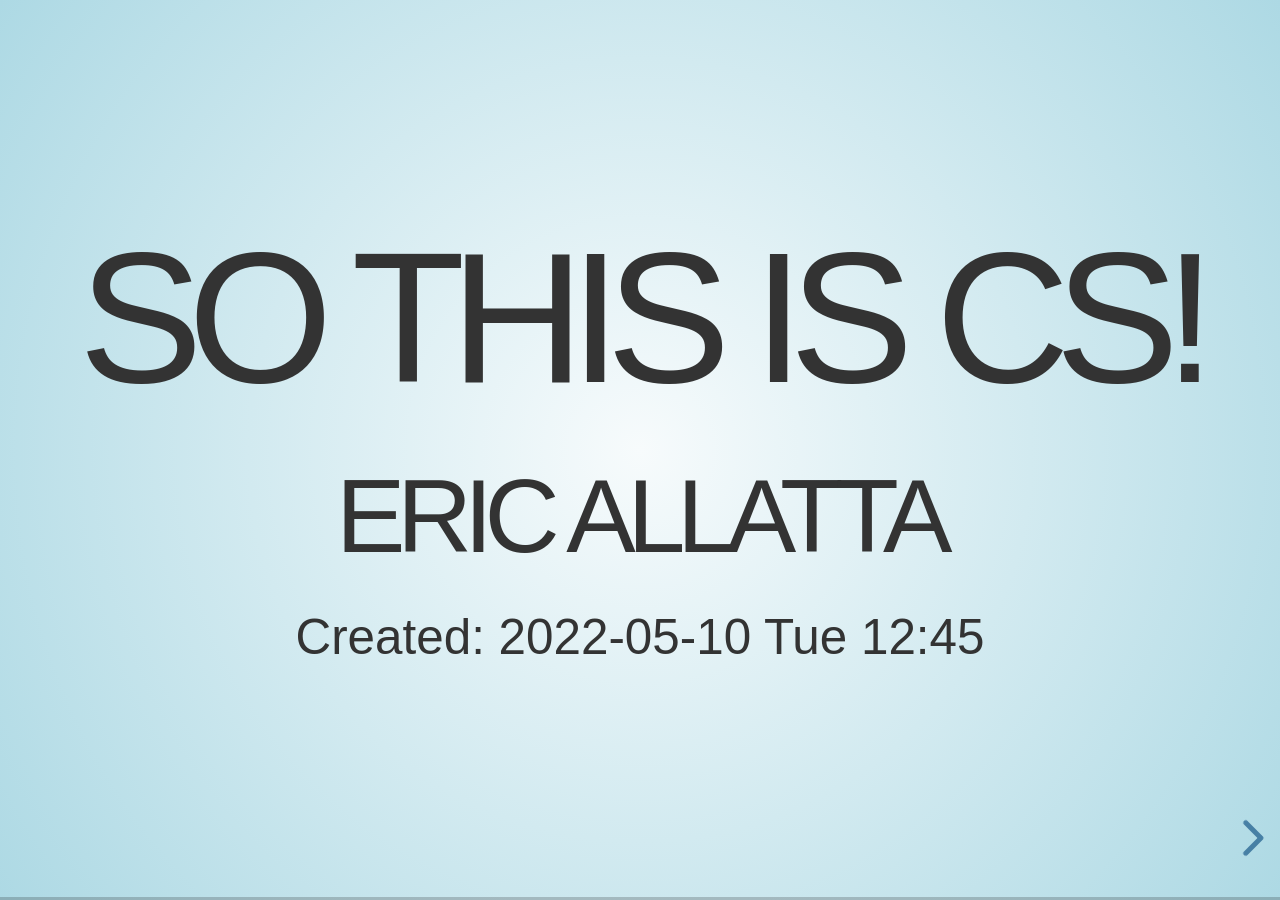
==== commit 2ac91960: "new run" ====
--- a/index.html
+++ b/index.html
@@ -14,18 +14,29 @@
 <link rel="stylesheet" href="reveal.js/dist/theme/sky.css" id="theme"/>
 
 <link rel="stylesheet" href="local.css"/>
+
+<!-- If the query includes 'print-pdf', include the PDF print sheet -->
+<script>
+    if( window.location.search.match( /print-pdf/gi ) ) {
+        var link = document.createElement( 'link' );
+        link.rel = 'stylesheet';
+        link.type = 'text/css';
+        link.href = 'reveal.js/css/print/pdf.css';
+        document.getElementsByTagName( 'head' )[0].appendChild( link );
+    }
+</script>
 <script type="text/javascript" src="https://cdnjs.cloudflare.com/ajax/libs/mathjax/2.7.5/MathJax.js?config=TeX-AMS-MML_HTMLorMML"></script>
 </head>
 <body>
 <div class="reveal">
 <div class="slides">
 <section id="sec-title-slide"><h1 class="title">So This is CS!</h1><p class="subtitle"></p>
-<h2 class="author">Eric Allatta</h2><p class="date">Created: 2022-05-07 Sat 06:10</p>
+<h2 class="author">Eric Allatta</h2><p class="date">Created: 2022-05-10 Tue 12:45</p>
 </section>
 
 <section>
-<section id="slide-orga9928ae">
-<h2 id="orga9928ae">Welcome to So this is CS!</h2>
+<section id="slide-org64f77e0">
+<h2 id="org64f77e0">Welcome to So this is CS!</h2>
 <small>
 <p>
 Press S for speaker notes
@@ -43,10 +54,8 @@
 </aside>
 
 </section>
-</section>
-<section>
-<section id="slide-org9744f4e">
-<h2 id="org9744f4e">About Me</h2>
+<section id="slide-orga9c9af0">
+<h3 id="orga9c9af0">About Me</h3>
 <ul>
 <li>Husband to Jill and Father to Joy (11), Bruce (6), and Rose (18m)</li>
 <li>Freelance designer, builder, teacher</li>
@@ -62,10 +71,8 @@
 </div>
 
 </section>
-</section>
-<section>
-<section id="slide-org34d6bab">
-<h2 id="org34d6bab">The Big picture</h2>
+<section id="slide-org2fca5f0">
+<h3 id="org2fca5f0">The Big picture</h3>
 <p>
 Particpants will&#x2026;
 </p>
@@ -78,15 +85,13 @@
 </ul>
 
 </section>
-</section>
-<section>
-<section id="slide-orgbec32c1">
-<h2 id="orgbec32c1">The Plan</h2>
-<div class="outline-text-2" id="text-orgbec32c1">
+<section id="slide-orge959701">
+<h3 id="orge959701">The Plan</h3>
+<div class="outline-text-3" id="text-orge959701">
 </div>
 </section>
-<section id="slide-orga007954">
-<h3 id="orga007954">Part 1</h3>
+<section id="slide-orga7c8402">
+<h4 id="orga7c8402">Part 1</h4>
 <ul>
 <li>Computing in the News</li>
 <li>Computers</li>
@@ -97,8 +102,8 @@
 </ul>
 
 </section>
-<section id="slide-org6175702">
-<h3 id="org6175702">Part 2</h3>
+<section id="slide-orgfafc7cc">
+<h4 id="orgfafc7cc">Part 2</h4>
 <ul>
 <li>Algebra</li>
 <li>Spreadsheets</li>
@@ -108,22 +113,18 @@
 </ul>
 
 </section>
-</section>
-<section>
-<section id="slide-orgd829231">
-<h2 id="orgd829231">Anchor Doc + parking lot</h2>
+<section id="slide-orgc2b1961">
+<h3 id="orgc2b1961">Anchor Doc + parking lot</h3>
 <p>
 <a href="https://docs.google.com/document/d/1S6g80qzFP6Kh0nqy8_QEfPO60P5rcDLoc_Z2H-WoZUc/edit#">anchor doc</a>
 </p>
 
 </section>
-</section>
-<section>
-<section id="slide-orga062abd">
-<h2 id="orga062abd">Roles</h2>
-</section>
-<section id="slide-orgd84b595">
-<h3 id="orgd84b595">Roles</h3>
+<section id="slide-org1c9d327">
+<h3 id="org1c9d327">Roles</h3>
+</section>
+<section id="slide-org12cec51">
+<h4 id="org12cec51">Roles</h4>
 <p class="fragment (appear)">
 Roles describe areas of focus during team or group activities.
 </p>
@@ -135,9 +136,9 @@
 </p>
 
 </section>
-<section id="slide-orgd84b595-split">
-
-<h3>Roles</h3>
+<section id="slide-org12cec51-split">
+
+<h4>Roles</h4>
 <ul>
 <li class="fragment appear">Reporter</li>
 <li class="fragment appear">Time keeper</li>
@@ -145,67 +146,56 @@
 
 </ul>
 
-</section>
-<section id="slide-org0baf7aa">
-<h4 id="org0baf7aa">Global roles</h4>
-</section>
-<section id="slide-org2194e5c">
-<h4 id="org2194e5c">Reporter</h4>
+<ul class="org-ul">
+<li><a id="org7eb88e0"></a>Global roles<br /></li>
+<li><a id="org5203cb4"></a>Reporter<br />
 <ul>
 <li>maintain parking lot,</li>
 <li>record and report back,</li>
 <li>monitor chat</li>
 
 </ul>
-
-</section>
-<section id="slide-org274130e">
-<h4 id="org274130e">Time keeper</h4>
+</li>
+
+<li><a id="org0c39242"></a>Time keeper<br />
 <ul>
 <li>monitor lecture length</li>
 <li>monitor break length</li>
 <li>call out timing alerts, convey pacing consensus</li>
 
 </ul>
-
-</section>
-<section id="slide-org7094ba3">
-<h4 id="org7094ba3">Facilitator</h4>
-</section>
-<section id="slide-orgddb9487">
-<h4 id="orgddb9487">Local Roles</h4>
-</section>
-<section id="slide-orgd28e0da">
-<h4 id="orgd28e0da">Reporter</h4>
+</li>
+
+<li><a id="org64f65f2"></a>Facilitator<br /></li>
+<li><a id="orgf6f4be8"></a>Local Roles<br /></li>
+<li><a id="orgb46f906"></a>Reporter<br />
 <ul>
 <li>record and report team conversation</li>
 <li>special focus on parking lot questions</li>
 
 </ul>
-
-</section>
-<section id="slide-orgfd10009">
-<h4 id="orgfd10009">Time keeper</h4>
+</li>
+
+<li><a id="orgda6efa3"></a>Time keeper<br />
 <ul>
 <li>keep us honest</li>
 <li>special focus on timing of activities and balanced group participation</li>
 
 </ul>
-
-</section>
-<section id="slide-org85d5023">
-<h4 id="org85d5023">Facilitator</h4>
+</li>
+
+<li><a id="org19fb917"></a>Facilitator<br />
 <ul>
 <li>know what "we are supposed to be doing right now"</li>
 <li>special focus on tasks, deliverables/goals/objectives, and flow</li>
 
 </ul>
-
-</section>
-</section>
-<section>
-<section id="slide-orge31ac55">
-<h2 id="orge31ac55">Notice &amp; Wonder</h2>
+</li>
+</ul>
+
+</section>
+<section id="slide-org928c5d4">
+<h3 id="org928c5d4">Notice &amp; Wonder</h3>
 <p>
 Notice means what do you see. Call out the obvious. Make simple observations. Go for quantity.
 </p>
@@ -227,8 +217,8 @@
 </section>
 </section>
 <section>
-<section id="slide-orgae9e1a4">
-<h2 id="orgae9e1a4">Computing in the news</h2>
+<section id="slide-org163e721">
+<h2 id="org163e721">Computing in the news</h2>
 <aside class="notes">
 <p>
 I've collected 4 stories that We're in print this week and and represent examples of computing in the wild. We'll read each headline they will set up breakout rooms for each of the different articles you'll choose an article to read and then visit that break out room. The goal is to find the computer in the article
@@ -237,14 +227,14 @@
 </aside>
 
 </section>
-<section id="slide-org19500e2">
-<h4 id="org19500e2">Resources</h4>
+<section id="slide-org852d5df">
+<h4 id="org852d5df">Resources</h4>
 <p>
 <a href="https://technews.acm.org">ACM Technews</a> 
 </p>
 
 </section>
-<section id="slide-org19500e2-split">
+<section id="slide-org852d5df-split">
 
 <h4>Resources</h4>
 <p>
@@ -256,7 +246,7 @@
 </p>
 
 </section>
-<section id="slide-org19500e2-split">
+<section id="slide-org852d5df-split">
 
 <h4>Resources</h4>
 <p>
@@ -270,7 +260,7 @@
 </p>
 
 </section>
-<section id="slide-org19500e2-split">
+<section id="slide-org852d5df-split">
 
 <h4>Resources</h4>
 <p>
@@ -283,7 +273,7 @@
 </p>
 
 </section>
-<section id="slide-org19500e2-split">
+<section id="slide-org852d5df-split">
 
 <h4>Resources</h4>
 
@@ -296,7 +286,7 @@
 </p>
 
 </section>
-<section id="slide-org19500e2-split">
+<section id="slide-org852d5df-split">
 
 <h4>Resources</h4>
 <p>
@@ -309,28 +299,28 @@
 </p>
 
 </section>
-<section id="slide-orgd39deda">
-<h4 id="orgd39deda">Connections</h4>
+<section id="slide-orga104d2d">
+<h4 id="orga104d2d">Connections</h4>
 </section>
 </section>
 <section>
-<section id="slide-orgb517269">
-<h2 id="orgb517269">Let's talk about computers</h2>
-<div class="outline-text-2" id="text-orgb517269">
+<section id="slide-org197e8e3">
+<h2 id="org197e8e3">Let's talk about computers</h2>
+<div class="outline-text-2" id="text-org197e8e3">
 </div>
 </section>
-<section id="slide-orgcfa7eb5">
-<h3 id="orgcfa7eb5">Computers</h3>
+<section id="slide-orgbee00b0">
+<h3 id="orgbee00b0">Computers</h3>
 <ul>
 <li>consume data (which includes instructions),</li>
-<li>transform it using instructions (which can be sealed out for new instructions), and</li>
+<li>transform it using instructions, and</li>
 <li>return some useful result.</li>
 
 </ul>
 
 </section>
-<section id="slide-org7d337fc">
-<h3 id="org7d337fc">From person to machine</h3>
+<section id="slide-org45b8aa5">
+<h3 id="org45b8aa5">From person to machine</h3>
 <p>
 The history of math and science, of celestial navigation, understanding the cosmos, and exploring the world around us, 
 </p>
@@ -348,7 +338,7 @@
 </p>
 
 </section>
-<section id="slide-org7d337fc-split">
+<section id="slide-org45b8aa5-split">
 
 <h3>From person to machine</h3>
 <p>
@@ -356,7 +346,7 @@
 memory to the computation process.
 </p>
 </section>
-<section id="slide-org7d337fc-split">
+<section id="slide-org45b8aa5-split">
 
 <h3>From person to machine</h3>
 
@@ -367,8 +357,8 @@
 </p>
 
 </section>
-<section id="slide-org6fb9b78">
-<h3 id="org6fb9b78">Switches</h3>
+<section id="slide-org6f19555">
+<h3 id="org6f19555">Switches</h3>
 <p>
 Flashlights, Telegraph, Boolean Algebra
 </p>
@@ -387,8 +377,8 @@
 </p>
 
 </section>
-<section id="slide-orgce9092b">
-<h3 id="orgce9092b">Structure</h3>
+<section id="slide-org0293621">
+<h3 id="org0293621">Structure</h3>
 <p>
 Programming a computer means working with the structural precision required by
 computers. Computers consume data, apply instructions to transform
@@ -396,8 +386,8 @@
 </p>
 
 </section>
-<section id="slide-org7cedea9">
-<h3 id="org7cedea9">Turing</h3>
+<section id="slide-org82de66a">
+<h3 id="org82de66a">Turing</h3>
 <p>
 In 1936 Alan Turing described a machine that the could take an infinite list of data (memory) and a finite list of instructions to implement any algorithm. 
 </p>
@@ -405,11 +395,11 @@
 <img src="https://upload.wikimedia.org/wikipedia/commons/a/ad/Model_of_a_Turing_machine.jpg">
 
 </section>
-<section id="slide-org4f19544">
-<h3 id="org4f19544">Connections</h3>
-</section>
-<section id="slide-org2f01628">
-<h3 id="org2f01628">Resources</h3>
+<section id="slide-orgfc8c7c3">
+<h3 id="orgfc8c7c3">Connections</h3>
+</section>
+<section id="slide-org5326d0c">
+<h3 id="org5326d0c">Resources</h3>
 <ul>
 <li>Code: The hidden language of computing machines</li>
 <li><a href="https://nand2tetris.org">Nand2Tetris</a></li>
@@ -446,16 +436,16 @@
 </section>
 </section>
 <section>
-<section id="slide-org9052e1d">
-<h2 id="org9052e1d">Let's talk about the internet</h2>
-<div class="outline-text-2" id="text-org9052e1d">
+<section id="slide-orgee0b5fe">
+<h2 id="orgee0b5fe">Let's talk about the internet</h2>
+<div class="outline-text-2" id="text-orgee0b5fe">
 </div>
 </section>
-<section id="slide-org7d96014">
-<h3 id="org7d96014">How am I Connected Boggel</h3>
-</section>
-<section id="slide-org439bbac">
-<h4 id="org439bbac">How to play</h4>
+<section id="slide-orgaafdaee">
+<h3 id="orgaafdaee">How am I Connected Boggel</h3>
+</section>
+<section id="slide-orga9fb04a">
+<h4 id="orga9fb04a">How to play</h4>
 <p>
 Set a 1 minute timer
 Record all of the means/purposes you used to connect to the internet.
@@ -477,13 +467,13 @@
 </aside>
 
 </section>
-<section id="slide-org8b2f7c8">
-<h3 id="org8b2f7c8">Code.org internet simulator</h3>
-<div class="outline-text-3" id="text-org8b2f7c8">
+<section id="slide-org7434e48">
+<h3 id="org7434e48">Code.org internet simulator</h3>
+<div class="outline-text-3" id="text-org7434e48">
 </div>
 </section>
-<section id="slide-orgcb65624">
-<h4 id="orgcb65624">Internet Simulator Overview</h4>
+<section id="slide-org40834bf">
+<h4 id="org40834bf">Internet Simulator Overview</h4>
 <aside class="notes">
 <p>
 In the Internet simulator activities we will present a problem And demonstrate setting it up but not solve it together We'll enter breakout rooms to continue working on the problem connecting to the people in our room through the simulator. We need to develop an agreement between ourselves. We are acting like computers in a network network so we are inserting ourselves into the communication of the machines.. Only by coming up with an agreement can we reliably get our messages across
@@ -492,8 +482,8 @@
 </aside>
 
 </section>
-<section id="slide-orgcf7f320">
-<h4 id="orgcf7f320">Activity Explore the Simulator</h4>
+<section id="slide-org3aed228">
+<h4 id="org3aed228">Activity Explore the Simulator</h4>
 <dl>
 <dt>Simulator</dt><dd><a href="https://studio.code.org/s/csp2-2021/lessons/1/levels/1?section_id=4067479">First Simulator</a></dd>
 <dt>Context</dt><dd>Whole group</dd>
@@ -502,12 +492,12 @@
 
 </dl>
 </section>
-<section id="slide-orgcf7f320-split">
+<section id="slide-org3aed228-split">
 
 <h4>Activity Explore the Simulator</h4>
 
 <ul class="org-ul">
-<li><a id="orgb6673c7"></a>Instructions<br />
+<li><a id="orgd8660b4"></a>Instructions<br />
 <p>
 Two group members connect to each other in the simulator
 </p>
@@ -525,8 +515,8 @@
 </ul>
 
 </section>
-<section id="slide-orgf7f7b32">
-<h4 id="orgf7f7b32">Activity Send/Receive a Bit</h4>
+<section id="slide-org4f94e24">
+<h4 id="org4f94e24">Activity Send/Receive a Bit</h4>
 <dl>
 <dt>Simulator</dt><dd><a href="https://studio.code.org/s/netsim/lessons/2/levels/1">Second
 Simulator</a></dd>
@@ -537,12 +527,12 @@
 
 </dl>
 </section>
-<section id="slide-orgf7f7b32-split">
+<section id="slide-org4f94e24-split">
 
 <h4>Activity Send/Receive a Bit</h4>
 
 <ul class="org-ul">
-<li><a id="org6d94f21"></a>Instructions<br />
+<li><a id="org85ec58e"></a>Instructions<br />
 <p>
 Develop a protocol that allows one bit to be sent back and forth using
 a metronome
@@ -551,14 +541,14 @@
 </ul>
 
 </section>
-<section id="slide-orgaf9f6a8">
-<h4 id="orgaf9f6a8">Activity Send/Receive a Word</h4>
-</section>
-<section id="slide-org72caaeb">
-<h4 id="org72caaeb">Activity Send/Receive/Confirm a Word</h4>
-</section>
-<section id="slide-org3d970fb">
-<h3 id="org3d970fb">Protocols and Abstraction Layers</h3>
+<section id="slide-org3400087">
+<h4 id="org3400087">Activity Send/Receive a Word</h4>
+</section>
+<section id="slide-orgb3a6ce9">
+<h4 id="orgb3a6ce9">Activity Send/Receive/Confirm a Word</h4>
+</section>
+<section id="slide-org8bb52a6">
+<h3 id="org8bb52a6">Protocols and Abstraction Layers</h3>
 <p>
 Do one job and don't repeat yourself!
 </p>
@@ -575,29 +565,29 @@
 </aside>
 
 </section>
-<section id="slide-org885c967">
-<h3 id="org885c967">Packets and Redundancy</h3>
+<section id="slide-org641819e">
+<h3 id="org641819e">Packets and Redundancy</h3>
 <p>
 So how do messages get from one place to another?
 </p>
 
 </section>
-<section id="slide-orga1d4b64">
-<h4 id="orga1d4b64">Redundancy</h4>
-</section>
-<section id="slide-org4cc372b">
-<h4 id="org4cc372b">Undersea cables</h4>
+<section id="slide-orgeaca40d">
+<h4 id="orgeaca40d">Redundancy</h4>
+</section>
+<section id="slide-org5592928">
+<h4 id="org5592928">Undersea cables</h4>
 <img src=https://i0.wp.com/www.maproomblog.com/xq/wp-content/uploads/2022/04/submarine-cable-map-1024x728.jpg?ssl=1">
 
 </section>
-<section id="slide-orgb6464aa">
-<h4 id="orgb6464aa">Passwords</h4>
-</section>
-<section id="slide-orgcc46ac3">
-<h3 id="orgcc46ac3">Connections</h3>
-</section>
-<section id="slide-org2554315">
-<h3 id="org2554315">Resources</h3>
+<section id="slide-org727f65f">
+<h4 id="org727f65f">Passwords</h4>
+</section>
+<section id="slide-org13ebcaf">
+<h3 id="org13ebcaf">Connections</h3>
+</section>
+<section id="slide-org8c7f8af">
+<h3 id="org8c7f8af">Resources</h3>
 <ul>
 <li><a href="https://www.submarinecablemap.com/">https://www.submarinecablemap.com/</a></li>
 <li><a href="https://www.youtube.com/playlist?list=PLzdnOPI1iJNfMRZm5DDxco3UdsFegvuB7">Code.org How the Internet Works playlist</a></li>
@@ -608,13 +598,13 @@
 </section>
 </section>
 <section>
-<section id="slide-org656cf73">
-<h2 id="org656cf73">Let's talk about web creation and portfolio sites</h2>
-<div class="outline-text-2" id="text-org656cf73">
+<section id="slide-orge0a6a03">
+<h2 id="orge0a6a03">Let's talk about web creation and portfolio sites</h2>
+<div class="outline-text-2" id="text-orge0a6a03">
 </div>
 </section>
-<section id="slide-org9a9d4e5">
-<h3 id="org9a9d4e5">Choosing tools</h3>
+<section id="slide-org5b39cf6">
+<h3 id="org5b39cf6">Choosing tools</h3>
 <ul>
 <li><a href="https://docs.google.com">Google Docs</a></li>
 <li><a href="https://sites.google.com">Google Sites</a></li>
@@ -625,8 +615,8 @@
 </ul>
 
 </section>
-<section id="slide-org56b7119">
-<h3 id="org56b7119">Motivating Web Creation</h3>
+<section id="slide-org298e5d6">
+<h3 id="org298e5d6">Motivating Web Creation</h3>
 <p>
 Google docs rule the academic lives of many students.
 </p>
@@ -640,8 +630,8 @@
 </p>
 
 </section>
-<section id="slide-org71f38bb">
-<h3 id="org71f38bb">Integration Tips</h3>
+<section id="slide-org5e5c47c">
+<h3 id="org5e5c47c">Integration Tips</h3>
 <ul>
 <li>Offer web creation skills to other teachers as an alternate work
 product format.</li>
@@ -653,8 +643,8 @@
 </ul>
 
 </section>
-<section id="slide-orgcfd5db2">
-<h3 id="orgcfd5db2">Structure documents</h3>
+<section id="slide-org649838e">
+<h3 id="org649838e">Structure documents</h3>
 <p>
 Can be read by a computer
 </p>
@@ -664,8 +654,8 @@
 </p>
 
 </section>
-<section id="slide-org4cd83b0">
-<h3 id="org4cd83b0">Markup languages</h3>
+<section id="slide-orgf5a77c0">
+<h3 id="orgf5a77c0">Markup languages</h3>
 <ul>
 <li>A lighter introduction to structured text</li>
 <li>HTML is a markup language, not a programming language</li>
@@ -676,19 +666,19 @@
 </ul>
 
 </section>
-<section id="slide-orgc233792">
-<h4 id="orgc233792">HTML isn't the only option</h4>
-<div class="outline-text-4" id="text-orgc233792">
+<section id="slide-org7221f5a">
+<h4 id="org7221f5a">HTML isn't the only option</h4>
+<div class="outline-text-4" id="text-org7221f5a">
 </div>
 <ul class="org-ul">
-<li><a id="orgfaa66de"></a>Lightweight markup languages<br />
+<li><a id="orgd273fa1"></a>Lightweight markup languages<br />
 <ul>
 <li>AsciiDoc, Markdown, Org-mode</li>
 
 </ul>
 </li>
 
-<li><a id="orgd0b1878"></a>Heavier markup languages<br />
+<li><a id="orgab7c162"></a>Heavier markup languages<br />
 <ul>
 <li>Latex, HTML</li>
 
@@ -697,8 +687,8 @@
 </ul>
 
 </section>
-<section id="slide-org1c68d31">
-<h3 id="org1c68d31">Symbols and Syntax</h3>
+<section id="slide-orgcecdbd5">
+<h3 id="orgcecdbd5">Symbols and Syntax</h3>
 <p>
 Computers need data to have structure.
 </p>
@@ -725,8 +715,8 @@
 </aside>
 
 </section>
-<section id="slide-orge960a4d">
-<h3 id="orge960a4d">HTML Tags</h3>
+<section id="slide-orge73fc7f">
+<h3 id="orge73fc7f">HTML Tags</h3>
 <aside class="notes">
 <p>
 Compare indenting in a word process &#x2013; hit tab, see the word move &#x2013;
@@ -738,13 +728,13 @@
 </aside>
 
 </section>
-<section id="slide-org8ba84df">
-<h3 id="org8ba84df">Activities</h3>
-<div class="outline-text-3" id="text-org8ba84df">
+<section id="slide-orgb05144f">
+<h3 id="orgb05144f">Activities</h3>
+<div class="outline-text-3" id="text-orgb05144f">
 </div>
 </section>
-<section id="slide-orgd3a81dd">
-<h4 id="orgd3a81dd">Create a webpage from a google doc</h4>
+<section id="slide-org218ed99">
+<h4 id="org218ed99">Create a webpage from a google doc</h4>
 <ul>
 <li><img src="./assets/w3schools_webpage_layout.png" alt="w3schools_webpage_layout.png" /></li>
 <li><a href="https://www.dropbox.com/s/tbar0n559b90ocy/doc_site_publish_2022-04-30.mkv?dl=0">Walk through video</a></li>
@@ -752,16 +742,16 @@
 </ul>
 
 </section>
-<section id="slide-org87f63da">
-<h4 id="org87f63da">Try markdown</h4>
+<section id="slide-orgefb0191">
+<h4 id="orgefb0191">Try markdown</h4>
 <ul>
 <li><a href="https://markdownlivepreview.com/">https://markdownlivepreview.com/</a></li>
 
 </ul>
 
 </section>
-<section id="slide-orgee792e9">
-<h4 id="orgee792e9">Host a website on github pages</h4>
+<section id="slide-orgebb8123">
+<h4 id="orgebb8123">Host a website on github pages</h4>
 <ul>
 <li>Follow a tutorial to create a GitHub Pages site</li>
 <li><a href="http://jmcglone.com/guides/github-pages/">http://jmcglone.com/guides/github-pages/</a></li>
@@ -769,8 +759,8 @@
 </ul>
 
 </section>
-<section id="slide-org186d4c5">
-<h3 id="org186d4c5">Examples</h3>
+<section id="slide-org62a91e0">
+<h3 id="org62a91e0">Examples</h3>
 <p>
 <a href="https://docs.google.com/spreadsheets/d/e/2PACX-1vTkBkjq86c_cVULPqP0ak4kkwHh45cWs89lRLd_DtSUFDQcfbCtGRRyVFxVqwjEAZC6YT6ltdDcolw0/pubhtml?gid=0&amp;amp;single=true&amp;amp;widget=true&amp;amp;headers=false">SY18-19 Learning Blogs</a>
 </p>
@@ -778,13 +768,13 @@
 </section>
 </section>
 <section>
-<section id="slide-org533fb58">
-<h2 id="org533fb58">Let's talk about email</h2>
-<div class="outline-text-2" id="text-org533fb58">
+<section id="slide-org7fbf044">
+<h2 id="org7fbf044">Let's talk about email</h2>
+<div class="outline-text-2" id="text-org7fbf044">
 </div>
 </section>
-<section id="slide-org2266bec">
-<h3 id="org2266bec">Locations: labels, tags, folders</h3>
+<section id="slide-org8d82cde">
+<h3 id="org8d82cde">Locations: labels, tags, folders</h3>
 <p>
 Folders remind us of putting a piece of paper in a filing cabinet.
 </p>
@@ -800,8 +790,8 @@
 </p>
 
 </section>
-<section id="slide-org9b33945">
-<h3 id="org9b33945">Archive, Star, Delete</h3>
+<section id="slide-orga0a4b49">
+<h3 id="orga0a4b49">Archive, Star, Delete</h3>
 <dl>
 <dt>Archive</dt><dd>remove the inbox label</dd>
 <dt>Star</dt><dd>add a star</dd>
@@ -811,8 +801,8 @@
 </dl>
 
 </section>
-<section id="slide-orgefd8e70">
-<h3 id="orgefd8e70">Analyze</h3>
+<section id="slide-org3a02770">
+<h3 id="org3a02770">Analyze</h3>
 <p>
 What kind of messages are you receiving?
 </p>
@@ -824,8 +814,8 @@
 </p>
 
 </section>
-<section id="slide-org710ccab">
-<h3 id="org710ccab">Process</h3>
+<section id="slide-orgd3a3b09">
+<h3 id="orgd3a3b09">Process</h3>
 <p>
 Inbox -&gt; Starred -&gt; Archive
 g i s e
@@ -841,8 +831,8 @@
 </p>
 
 </section>
-<section id="slide-orge336448">
-<h3 id="orge336448">Stars and flags</h3>
+<section id="slide-org07d5e53">
+<h3 id="org07d5e53">Stars and flags</h3>
 <ul>
 <li>Starred is the activity section</li>
 <li>Multiple stars can represent different kinds of action</li>
@@ -851,8 +841,8 @@
 </ul>
 
 </section>
-<section id="slide-org7876c2d">
-<h3 id="org7876c2d">Filters</h3>
+<section id="slide-orga4c3427">
+<h3 id="orga4c3427">Filters</h3>
 <p>
 Inbox is a filter. A filter catches some values and let's others
 through. Inbox shows us messages that contain the metadata "Inbox". 
@@ -864,56 +854,56 @@
 </p>
 
 </section>
-<section id="slide-orgf59d9b0">
-<h3 id="orgf59d9b0">Rules</h3>
-</section>
-<section id="slide-orgd607d33">
-<h3 id="orgd607d33">Notifications</h3>
-</section>
-<section id="slide-org9017a90">
-<h3 id="org9017a90">Connections</h3>
+<section id="slide-orgb476e97">
+<h3 id="orgb476e97">Rules</h3>
+</section>
+<section id="slide-org6720ba5">
+<h3 id="org6720ba5">Notifications</h3>
+</section>
+<section id="slide-orga556de0">
+<h3 id="orga556de0">Connections</h3>
 </section>
 </section>
 <section>
-<section id="slide-org22516b2">
-<h2 id="org22516b2">Let's talk about running a computer lab</h2>
-<div class="outline-text-2" id="text-org22516b2">
+<section id="slide-org84b2a49">
+<h2 id="org84b2a49">Let's talk about running a computer lab</h2>
+<div class="outline-text-2" id="text-org84b2a49">
 </div>
 </section>
-<section id="slide-orgae06402">
-<h3 id="orgae06402">Room layout</h3>
-</section>
-<section id="slide-org85d250c">
-<h3 id="org85d250c">Monitoring and Circulation</h3>
-</section>
-<section id="slide-org97371fd">
-<h3 id="org97371fd">Structure</h3>
-</section>
-<section id="slide-orgf2cd9c3">
-<h3 id="orgf2cd9c3">Rapport</h3>
-</section>
-<section id="slide-org7834642">
-<h3 id="org7834642">Software</h3>
-</section>
-<section id="slide-org3809cd2">
-<h3 id="org3809cd2">Debugging</h3>
-</section>
-<section id="slide-org1602cdd">
-<h3 id="org1602cdd">Seating Charts and Pair Programming</h3>
-</section>
-<section id="slide-org35b8534">
-<h3 id="org35b8534">Work products: analog and digital</h3>
-</section>
-<section id="slide-org30fb3e5">
-<h3 id="org30fb3e5">Assessment:  cultivating success</h3>
+<section id="slide-org89b57a5">
+<h3 id="org89b57a5">Room layout</h3>
+</section>
+<section id="slide-orgccd1fef">
+<h3 id="orgccd1fef">Monitoring and Circulation</h3>
+</section>
+<section id="slide-org3b32080">
+<h3 id="org3b32080">Structure</h3>
+</section>
+<section id="slide-orgd2c5682">
+<h3 id="orgd2c5682">Rapport</h3>
+</section>
+<section id="slide-org4e0c2ad">
+<h3 id="org4e0c2ad">Software</h3>
+</section>
+<section id="slide-orga559c6e">
+<h3 id="orga559c6e">Debugging</h3>
+</section>
+<section id="slide-orgee07c59">
+<h3 id="orgee07c59">Seating Charts and Pair Programming</h3>
+</section>
+<section id="slide-orgeb55a4e">
+<h3 id="orgeb55a4e">Work products: analog and digital</h3>
+</section>
+<section id="slide-org4308973">
+<h3 id="org4308973">Assessment:  cultivating success</h3>
 </section>
 </section>
 <section>
-<section id="slide-org6980a53">
-<h2 id="org6980a53">Computing in the news REDUX</h2>
-</section>
-<section id="slide-org0d2ec03">
-<h3 id="org0d2ec03">Find the computer</h3>
+<section id="slide-org9942c90">
+<h2 id="org9942c90">Computing in the news REDUX</h2>
+</section>
+<section id="slide-org9776b33">
+<h3 id="org9776b33">Find the computer</h3>
 <p>
 Recall: computers consume data, transform data based on some instructions, and return a useful result
 </p>
@@ -923,8 +913,8 @@
 </p>
 
 </section>
-<section id="slide-org349e085">
-<h3 id="org349e085">Articles</h3>
+<section id="slide-org9ed2c68">
+<h3 id="org9ed2c68">Articles</h3>
 <small>
 <p>
 The Problems with Elon Musk's Plan to Open-Source the Twitter Algorithm
@@ -942,7 +932,7 @@
 </p>
 </small>
 </section>
-<section id="slide-org349e085-split">
+<section id="slide-org9ed2c68-split">
 
 <h3>Articles</h3>
 <small>
@@ -962,7 +952,7 @@
 </p>
 
 </section>
-<section id="slide-org349e085-split">
+<section id="slide-org9ed2c68-split">
 
 <h3>Articles</h3>
 <small>
@@ -983,7 +973,7 @@
 </small>
 
 </section>
-<section id="slide-org349e085-split">
+<section id="slide-org9ed2c68-split">
 
 <h3>Articles</h3>
 <small>
@@ -1002,9 +992,10 @@
 <a href="https://apnews.com/article/child-welfare-algorithm-investigation-9497ee937e0053ad4144a86c68241ef1">child welfare algorithm</a>
 </p>
 </small>
-</section>
-<section id="slide-org13bed5b">
-<h3 id="org13bed5b">Computing innovation contracts</h3>
+
+</section>
+<section id="slide-orgf8921c1">
+<h3 id="orgf8921c1">Computing innovation contracts</h3>
 <ul>
 <li>Find the data in your computing innovation story.</li>
 <li>What data is consumed by the computer?</li>
@@ -1019,13 +1010,13 @@
 </section>
 </section>
 <section>
-<section id="slide-org95c7ffe">
-<h2 id="org95c7ffe">Let's talk about algebra</h2>
-<div class="outline-text-2" id="text-org95c7ffe">
+<section id="slide-orgedbfd6f">
+<h2 id="orgedbfd6f">Let's talk about algebra</h2>
+<div class="outline-text-2" id="text-orgedbfd6f">
 </div>
 </section>
-<section id="slide-org00a513f">
-<h3 id="org00a513f">Equations</h3>
+<section id="slide-orge78138b">
+<h3 id="orge78138b">Equations</h3>
 <p>
 Computer science can help us use precision in our mathematical language.
 </p>
@@ -1040,16 +1031,24 @@
 </p>
 
 </section>
-<section id="slide-orge01e814">
-<h3 id="orge01e814">Expressions</h3>
+<section id="slide-orga5e1389">
+<h3 id="orga5e1389">Expressions</h3>
 <p>
 2 + 2 is an expression, it's value is 4
 The answer is 4
 </p>
 
-</section>
-<section id="slide-orgd5c92e9">
-<h3 id="orgd5c92e9">Functions</h3>
+<p>
+2+2=4 is an expression that evaluated to true. 
+</p>
+
+<p>
+Solution checking and whether a given value turns an expression to a true statement. 
+</p>
+
+</section>
+<section id="slide-orgf1c4f99">
+<h3 id="orgf1c4f99">Functions</h3>
 <p>
 Repeatable computational abstractions. The target of elementary and middle school mathematics is modeling and reasoning and expressions and equations standards are functions.
 </p>
@@ -1063,8 +1062,30 @@
 </p>
 
 </section>
-<section id="slide-org8f696a3">
-<h3 id="org8f696a3">A formula is a function</h3>
+<section id="slide-org5ff3a61">
+<h3 id="org5ff3a61">Operators</h3>
+<p>
+Binary operators are given two arguments
++, ×, ÷, -
+</p>
+
+<p>
+Unary operators are given one argument
+\(a^b\), $sqrt{2}
+</p>
+
+<p>
+Functions express operations as name and some any number of arguments
+</p>
+
+<p>
+When we use name such as
+sum, difference, product, and quotient we are invoking the function. 
+</p>
+
+</section>
+<section id="slide-org8d53d30">
+<h3 id="org8d53d30">A formula is a function</h3>
 <p>
 In math class we often refer to "formulas" like the formula for the volume of a cone. 
 </p>
@@ -1078,8 +1099,8 @@
 </p>
 
 </section>
-<section id="slide-org60176d6">
-<h3 id="org60176d6">Examples</h3>
+<section id="slide-org06d7ee8">
+<h3 id="org06d7ee8">Examples</h3>
 <p>
 A right circular cone has a height of 11 centimeters and a diameter of
 7 centimeters. What is the approximate volume, in cubic centimeters,
@@ -1095,13 +1116,13 @@
 </section>
 </section>
 <section>
-<section id="slide-org9b6655f">
-<h2 id="org9b6655f">Let's talk about spreadsheets</h2>
-<div class="outline-text-2" id="text-org9b6655f">
+<section id="slide-org94d43f3">
+<h2 id="org94d43f3">Let's talk about spreadsheets</h2>
+<div class="outline-text-2" id="text-org94d43f3">
 </div>
 </section>
-<section id="slide-org439e55f">
-<h3 id="org439e55f">Fundamentals</h3>
+<section id="slide-org97f86b4">
+<h3 id="org97f86b4">Fundamentals</h3>
 <ul>
 <li>Introduction to tables</li>
 <li>Categorical and quantitative data</li>
@@ -1111,8 +1132,8 @@
 </ul>
 
 </section>
-<section id="slide-orgb2287eb">
-<h3 id="orgb2287eb">Warm Up</h3>
+<section id="slide-orge15ec3d">
+<h3 id="orge15ec3d">Warm Up</h3>
 <p>
 Choose a question that speaks to you.
 Be prepared to say why you chose that question
@@ -1139,8 +1160,8 @@
 </aside>
 
 </section>
-<section id="slide-orgcc4c85d">
-<h3 id="orgcc4c85d">Objectives</h3>
+<section id="slide-org0168d2c">
+<h3 id="org0168d2c">Objectives</h3>
 <p>
 Participants will be able to&#x2026;
 </p>
@@ -1152,8 +1173,8 @@
 </ul>
 
 </section>
-<section id="slide-org0554ce6">
-<h3 id="org0554ce6">Data</h3>
+<section id="slide-org98cc639">
+<h3 id="org98cc639">Data</h3>
 <ul>
 <li>often means information about the world around us represented in a structure that can be read by
 computer</li>
@@ -1164,14 +1185,14 @@
 </ul>
 
 </section>
-<section id="slide-org8780db6">
-<h3 id="org8780db6">Data Rows and Columns</h3>
+<section id="slide-org5955b24">
+<h3 id="org5955b24">Data Rows and Columns</h3>
 <p>
 Tables are made up of data rows and columns
 </p>
 
 <ul class="org-ul">
-<li><a id="org1c656fe"></a>Data Rows :: values relating to an entity (nouns)<br />
+<li><a id="org2598d9d"></a>Data Rows :: values relating to an entity (nouns)<br />
 <ul>
 <li>a person, thing, or event</li>
 <li>represented horizontally across the table</li>
@@ -1179,7 +1200,7 @@
 </ul>
 </li>
 
-<li><a id="orgbd59bf6"></a>Columns :: properties or atributes about the entity (adjectives)<br />
+<li><a id="org6d42b5a"></a>Columns :: properties or atributes about the entity (adjectives)<br />
 <ul>
 <li>shared by other entities</li>
 <li>each column has a name that identifies the attribute</li>
@@ -1190,15 +1211,15 @@
 </ul>
 
 </section>
-<section id="slide-org7ec0fb4">
-<h3 id="org7ec0fb4">Tables</h3>
+<section id="slide-orgc36ce28">
+<h3 id="orgc36ce28">Tables</h3>
 <p>
 Data rows begin under the <b>header</b>, which contains the names of each column
 </p>
 
 </section>
-<section id="slide-org8ba5427">
-<h4 id="org8ba5427">Check for understanding</h4>
+<section id="slide-orgdf4d9a8">
+<h4 id="orgdf4d9a8">Check for understanding</h4>
 <p>
 How many data rows does this table contain?
 </p>
@@ -1241,8 +1262,8 @@
 </table>
 
 </section>
-<section id="slide-orgef6918e">
-<h3 id="orgef6918e">Activity</h3>
+<section id="slide-orga9324f8">
+<h3 id="orga9324f8">Activity</h3>
 <ul>
 <li>Draw a circle around a column</li>
 <li>Draw an line through a row</li>
@@ -1301,8 +1322,8 @@
 </table>
 
 </section>
-<section id="slide-orga4d8ed8">
-<h3 id="orga4d8ed8">Imagine data entities</h3>
+<section id="slide-org16aa901">
+<h3 id="org16aa901">Imagine data entities</h3>
 <p>
 Data entities are elements of our world that we might want to track as data.
 </p>
@@ -1318,8 +1339,8 @@
 </p>
 
 </section>
-<section id="slide-orgb09cfb4">
-<h3 id="orgb09cfb4">Types of Tables</h3>
+<section id="slide-orgfea7661">
+<h3 id="orgfea7661">Types of Tables</h3>
 <dl>
 <dt>Tables for Computers</dt><dd>data collection tables
 <ul>
@@ -1338,8 +1359,8 @@
 </dl>
 
 </section>
-<section id="slide-orgffa2951">
-<h3 id="orgffa2951">Example computer table</h3>
+<section id="slide-org0217ec0">
+<h3 id="org0217ec0">Example computer table</h3>
 <p>
 Submitting attendance is an example of a table for computers
 </p>
@@ -1360,8 +1381,8 @@
 </aside>
 
 </section>
-<section id="slide-orgaa802a3">
-<h4 id="orgaa802a3">Checck for understanding</h4>
+<section id="slide-org4aab3b8">
+<h4 id="org4aab3b8">Checck for understanding</h4>
 <p>
 Describe the data entity in an attendance collection table.
 </p>
@@ -1425,15 +1446,15 @@
 </table>
 
 </section>
-<section id="slide-orgc27374b">
-<h3 id="orgc27374b">Example of table for humans</h3>
+<section id="slide-orgb6fd806">
+<h3 id="orgb6fd806">Example of table for humans</h3>
 <p>
 A student level report for a parent conference is an example of a table for humans.
 </p>
 
 </section>
-<section id="slide-orgf0abe30">
-<h4 id="orgf0abe30">Check for understanding</h4>
+<section id="slide-org0a0cf64">
+<h4 id="org0a0cf64">Check for understanding</h4>
 <table border="2" cellspacing="0" cellpadding="6" rules="groups" frame="hsides">
 
 
@@ -1485,8 +1506,8 @@
 </table>
 
 </section>
-<section id="slide-orge626218">
-<h3 id="orge626218">Categorical and Quantitative Data</h3>
+<section id="slide-orgef4ff42">
+<h3 id="orgef4ff42">Categorical and Quantitative Data</h3>
 <dl>
 <dt>Categorical data</dt><dd>describe attributes that represent categories to which the entity belongs
 <ul>
@@ -1511,8 +1532,8 @@
 </aside>
 
 </section>
-<section id="slide-org6bbd8a2">
-<h3 id="org6bbd8a2">Categorical or Quantitative?</h3>
+<section id="slide-orgd6a948e">
+<h3 id="orgd6a948e">Categorical or Quantitative?</h3>
 <ul>
 <li>Who is the oldest in a particular grade?</li>
 <li>Which students need attendance outreach?</li>
@@ -1532,8 +1553,8 @@
 </aside>
 
 </section>
-<section id="slide-orge650cec">
-<h3 id="orge650cec">Subgroups</h3>
+<section id="slide-orgeac11cc">
+<h3 id="orgeac11cc">Subgroups</h3>
 <ul>
 <li>Large amounts of data are more useful when broken up into different subgroups</li>
 <li>If I am a principal, I might want to see data relating to only certain classrooms.</li>
@@ -1542,8 +1563,8 @@
 </ul>
 
 </section>
-<section id="slide-org338f814">
-<h4 id="org338f814">Breakout</h4>
+<section id="slide-org35c89a4">
+<h4 id="org35c89a4">Breakout</h4>
 <ul>
 <li>What are some examples of subgroups of your students?</li>
 <li>How are those students described in meetings?</li>
@@ -1552,8 +1573,8 @@
 </ul>
 
 </section>
-<section id="slide-orgb09e3f9">
-<h3 id="orgb09e3f9">Activity Overview</h3>
+<section id="slide-orgf8e76b0">
+<h3 id="orgf8e76b0">Activity Overview</h3>
 <p>
 <b>Filter Views</b> Filter views represent subgroups of data.
 </p>
@@ -1574,8 +1595,8 @@
 </aside>
 
 </section>
-<section id="slide-org066bf45">
-<h3 id="org066bf45">Student Data</h3>
+<section id="slide-orgb4ea783">
+<h3 id="orgb4ea783">Student Data</h3>
 <p>
 <a href="https://docs.google.com/spreadsheets/d/11_Xxc7IK2IviW4gNmCHT4AVPgLKwhMU4HrJF7Z-Z_pk/copy">Make a copy of student dataset</a> The link about allows you to copy a one semester summary of student
 data.
@@ -1605,8 +1626,8 @@
 </aside>
 
 </section>
-<section id="slide-orgffa729c">
-<h3 id="orgffa729c">Pivot Tables</h3>
+<section id="slide-orgf0a81c7">
+<h3 id="orgf0a81c7">Pivot Tables</h3>
 <ul>
 <li>Pivot tables are summaries of large tables</li>
 <li>By grouping data together we can make a new table where each row entity is a summary of some part
@@ -1615,8 +1636,8 @@
 </ul>
 
 </section>
-<section id="slide-orga7c8d04">
-<h4 id="orga7c8d04">Create a pivot table</h4>
+<section id="slide-org2876c7a">
+<h4 id="org2876c7a">Create a pivot table</h4>
 <p>
 Find "Pivot Table" in the <span class="underline">Data</span> menu
 </p>
@@ -1630,22 +1651,22 @@
 </p>
 
 </section>
-<section id="slide-orgfe0bacd">
-<h4 id="orgfe0bacd">Choose Rows</h4>
+<section id="slide-orgb508038">
+<h4 id="orgb508038">Choose Rows</h4>
 <p>
 Choose your columns to be some categorical data that represents a subgroup of the data.
 </p>
 
 </section>
-<section id="slide-org552775b">
-<h4 id="org552775b">Choose columns</h4>
+<section id="slide-orge850153">
+<h4 id="orge850153">Choose columns</h4>
 <p>
 For each row what attributes to want to investigate
 </p>
 
 </section>
-<section id="slide-orga96434a">
-<h4 id="orga96434a">Choose value</h4>
+<section id="slide-org07783f2">
+<h4 id="org07783f2">Choose value</h4>
 <p>
 For each attribute how would you like to summarize it?
 </p>
@@ -1661,8 +1682,8 @@
 </aside>
 
 </section>
-<section id="slide-org590f23f">
-<h3 id="org590f23f">Cell References</h3>
+<section id="slide-orgc053cd0">
+<h3 id="orgc053cd0">Cell References</h3>
 <p>
 Each cell is named by the absolute reference using the column letters first found at the top and row numbers second found along the side.
 </p>
@@ -1678,8 +1699,8 @@
 </aside>
 
 </section>
-<section id="slide-org875201a">
-<h3 id="org875201a">Functions and Expressions (Formulas)</h3>
+<section id="slide-org1870cc5">
+<h3 id="org1870cc5">Functions and Expressions (Formulas)</h3>
 <pre class="example">
 =function(values)
 </pre>
@@ -1696,8 +1717,8 @@
 </ul>
 
 </section>
-<section id="slide-org0a9e5ee">
-<h3 id="org0a9e5ee">Function Contracts (protocols)</h3>
+<section id="slide-org4584a7e">
+<h3 id="org4584a7e">Function Contracts (protocols)</h3>
 <p>
 A contract is an agreement with the function. If we follow the contract, the function will do work for us. We need to give the function what is expected in its contract in order for it to do its work.
 Type <code>=concatenate</code>
@@ -1707,8 +1728,8 @@
 </p>
 
 </section>
-<section id="slide-orgf51ce1a">
-<h3 id="orgf51ce1a">Copy down formulas for an entire column</h3>
+<section id="slide-orgab43c17">
+<h3 id="orgab43c17">Copy down formulas for an entire column</h3>
 <p>
 Most spreadsheet functions work on single values
 One way to apply a function to a range of values, such as all of the values in a column of data, you
@@ -1723,8 +1744,8 @@
 </ul>
 
 </section>
-<section id="slide-orged9b30f">
-<h3 id="orged9b30f">Import Data</h3>
+<section id="slide-orgab91afe">
+<h3 id="orgab91afe">Import Data</h3>
 <p>
 <a href="https://www.dropbox.com/s/3inawmtc919pcgu/2021FallSemesterJumpropeData.csv?dl=0">Student data csv download</a> Download the file above or use a csv of your own student data
 </p>
@@ -1740,8 +1761,8 @@
 </ul>
 
 </section>
-<section id="slide-org2878cc2">
-<h3 id="org2878cc2">Named ranges</h3>
+<section id="slide-orgcedbe63">
+<h3 id="orgcedbe63">Named ranges</h3>
 <ul>
 <li>Open a spreadsheet in Google Sheets.</li>
 <li>Select the cells you want to name.</li>
@@ -1755,26 +1776,24 @@
 </ul>
 
 </section>
-<section id="slide-orgf51db97">
-<h3 id="orgf51db97">Named ranges example</h3>
+<section id="slide-orgde107b0">
+<h3 id="orgde107b0">Named ranges example</h3>
 <p>
 Assume you have the names <b>first<sub>column</sub></b> and <b>second<sub>column</sub></b> in your named ranges.
 <code>=arrayformula(concatenate(first_column, second_column)</code>
 </p>
 
 </section>
-<section id="slide-org0fe1eaa">
-<h3 id="org0fe1eaa">Array BuilderNotation</h3>
+<section id="slide-orgbde70d9">
+<h3 id="orgbde70d9">Array BuilderNotation</h3>
 <p>
 Creating custom arrays
 You can also create your own arrays in a formula in your spreadsheet by using brackets { }. The brackets allow you to group values, which can be a single number, string or boolean, or a rangeof values. 
 </p>
 
-
-
-</section>
-<section id="slide-org05b82bf">
-<h3 id="org05b82bf">Horizontal and Vertical Stacking</h3>
+</section>
+<section id="slide-org54c2afc">
+<h3 id="org54c2afc">Horizontal and Vertical Stacking</h3>
 <p>
 Use the following punctuation to arrange values in an array:
 </p>
@@ -1790,12 +1809,12 @@
 </p>
 
 </section>
-<section id="slide-org2662a06">
-<h3 id="org2662a06">Arrayformula</h3>
-
-</section>
-<section id="slide-org9c1d70a">
-<h3 id="org9c1d70a">Example: Operators vs Function</h3>
+<section id="slide-org67fcf07">
+<h3 id="org67fcf07">Arrayformula</h3>
+
+</section>
+<section id="slide-orga130a4f">
+<h3 id="orga130a4f">Example: Operators vs Function</h3>
 <p>
 Recall the distributive property
 </p>
@@ -1816,8 +1835,8 @@
 </p>
 
 </section>
-<section id="slide-orgbc40535">
-<h3 id="orgbc40535">Filter and sort functions</h3>
+<section id="slide-orgf5b3a32">
+<h3 id="orgf5b3a32">Filter and sort functions</h3>
 <p>
 =FILTER(data, boolean-mask-to-apply-over-that-data)
 </p>
@@ -1827,24 +1846,24 @@
 </p>
 
 </section>
-<section id="slide-org06754d9">
-<h3 id="org06754d9">Match an index</h3>
-</section>
-<section id="slide-org11a9e39">
-<h3 id="org11a9e39">Concatenate text with map</h3>
+<section id="slide-org5185d7b">
+<h3 id="org5185d7b">Match an index</h3>
+</section>
+<section id="slide-org3412eef">
+<h3 id="org3412eef">Concatenate text with map</h3>
 </section>
 </section>
 <section>
-<section id="slide-org0e4e630">
-<h2 id="org0e4e630">Let's talk about data science</h2>
-<div class="outline-text-2" id="text-org0e4e630">
+<section id="slide-orgaee3997">
+<h2 id="orgaee3997">Let's talk about data science</h2>
+<div class="outline-text-2" id="text-orgaee3997">
 </div>
 </section>
-<section id="slide-org2b70249">
-<h3 id="org2b70249">Using a programming language to produce meaningful results with data</h3>
-</section>
-<section id="slide-org173b3a0">
-<h3 id="org173b3a0">Pyret Starter File</h3>
+<section id="slide-orga1b121f">
+<h3 id="orga1b121f">Using a programming language to produce meaningful results with data</h3>
+</section>
+<section id="slide-orgcd3e87e">
+<h3 id="orgcd3e87e">Pyret Starter File</h3>
 <p>
 <a href="https://code.pyret.org/editor#share=1dPRWELtPqqlXEwO_QnnR5RVVlanCXeOd&amp;v=da57865">Student Data Starter File</a>
 Open the link above.
@@ -1855,26 +1874,26 @@
 </p>
 
 </section>
-<section id="slide-org1017072">
-<h3 id="org1017072">Tables and Row Accessors</h3>
-
-</section>
-<section id="slide-org905a646">
-<h3 id="org905a646">Visualizations</h3>
-</section>
-<section id="slide-org2a4981c">
-<h4 id="org2a4981c">Pie-chart</h4>
+<section id="slide-org17ebf17">
+<h3 id="org17ebf17">Tables and Row Accessors</h3>
+
+</section>
+<section id="slide-org29f3472">
+<h3 id="org29f3472">Visualizations</h3>
+</section>
+<section id="slide-org3427452">
+<h4 id="org3427452">Pie-chart</h4>
 <p>
 <code>pie-chart(students-table, "iep)</code>
 </p>
 
 </section>
-<section id="slide-org6ee46e3">
-<h4 id="org6ee46e3">Bar chart</h4>
-
-</section>
-<section id="slide-org16026df">
-<h3 id="org16026df">WGOITG? NY Times</h3>
+<section id="slide-orgf60ac24">
+<h4 id="orgf60ac24">Bar chart</h4>
+
+</section>
+<section id="slide-org70a6d11">
+<h3 id="org70a6d11">WGOITG? NY Times</h3>
 </section>
 </section>
 </div>
